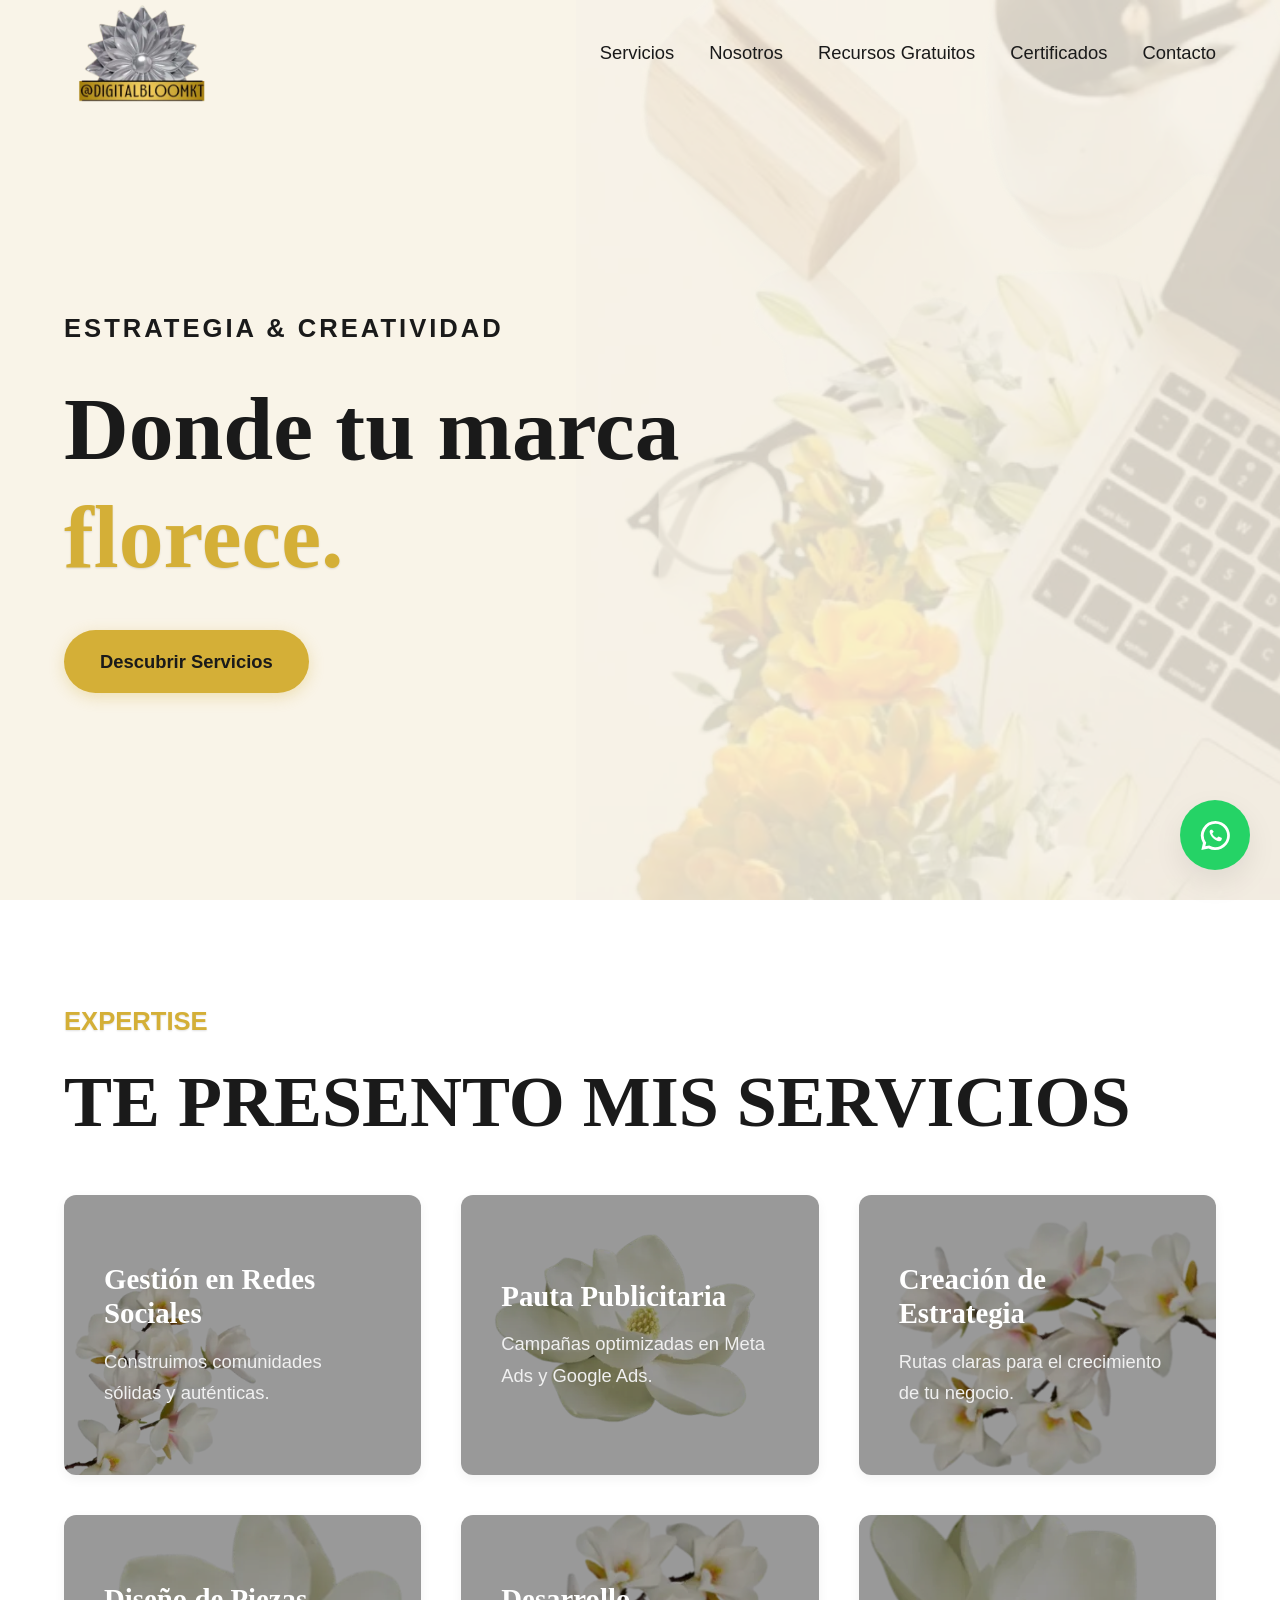
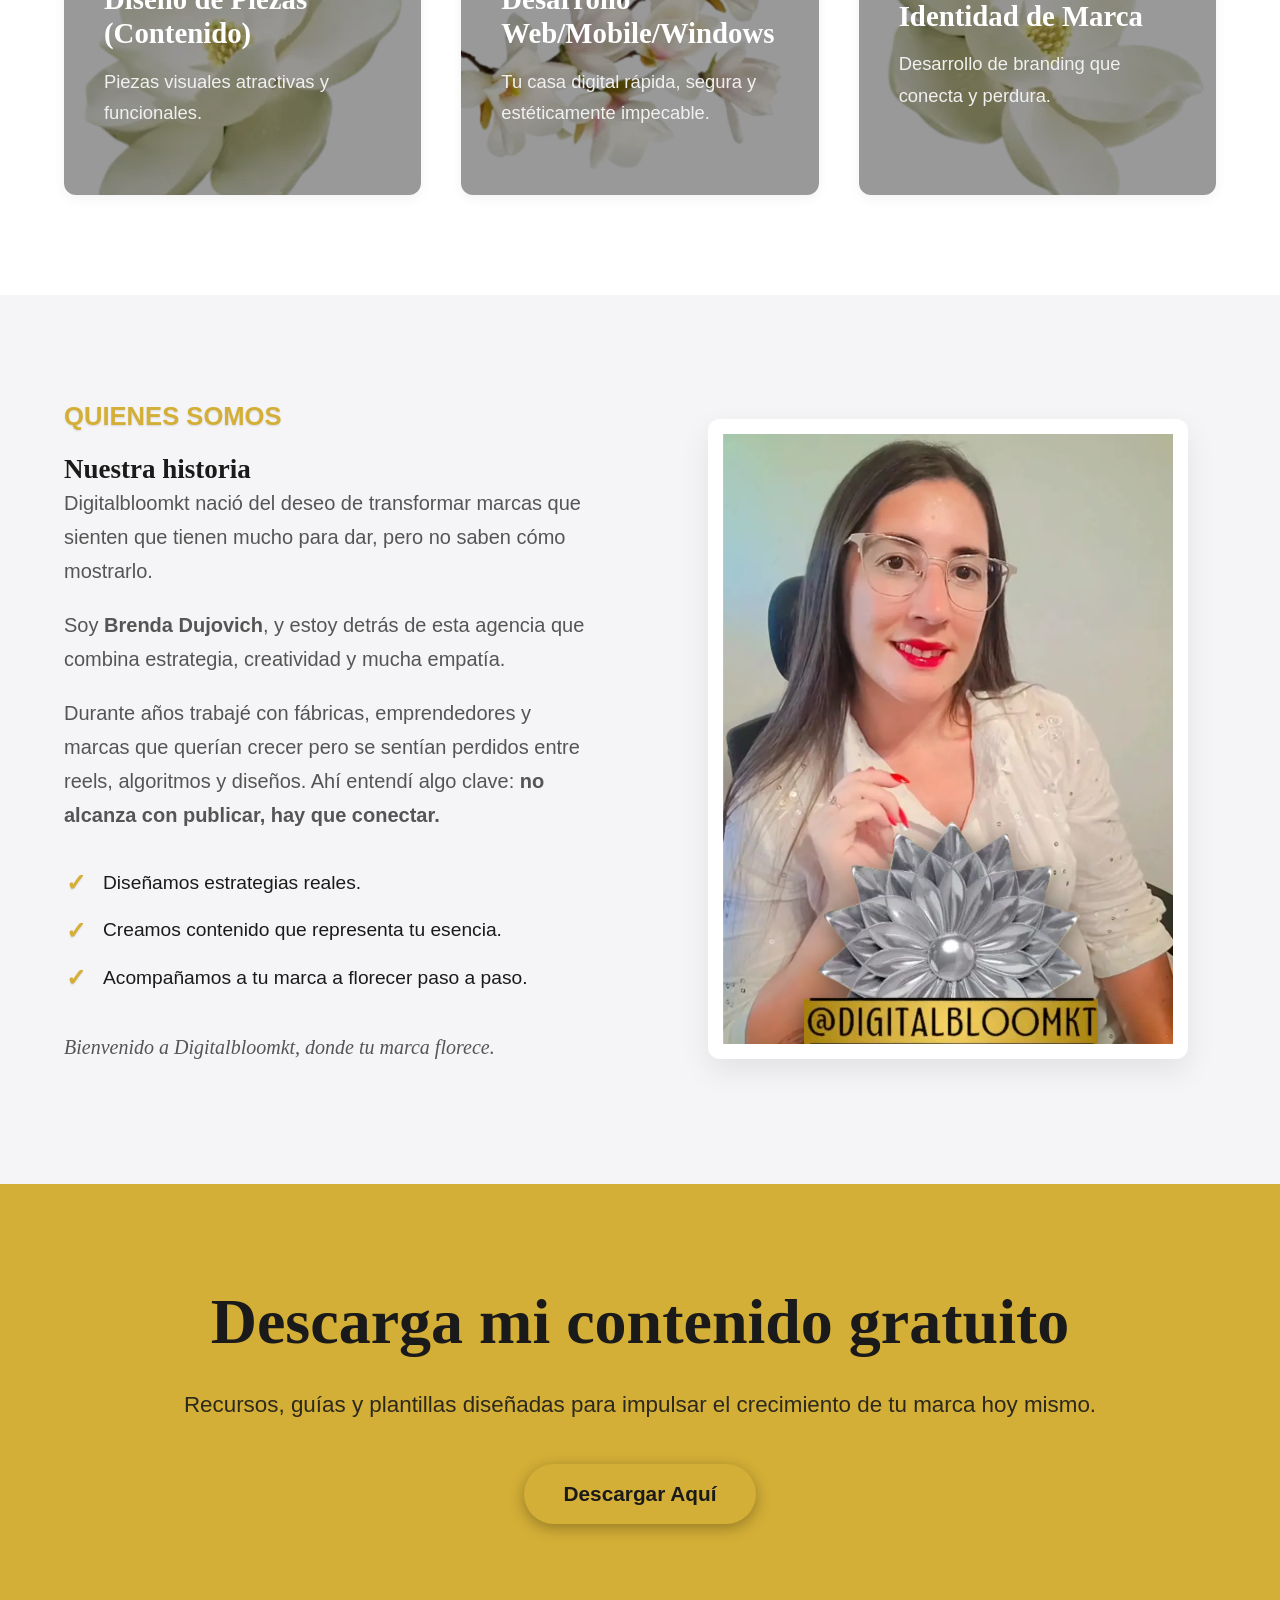
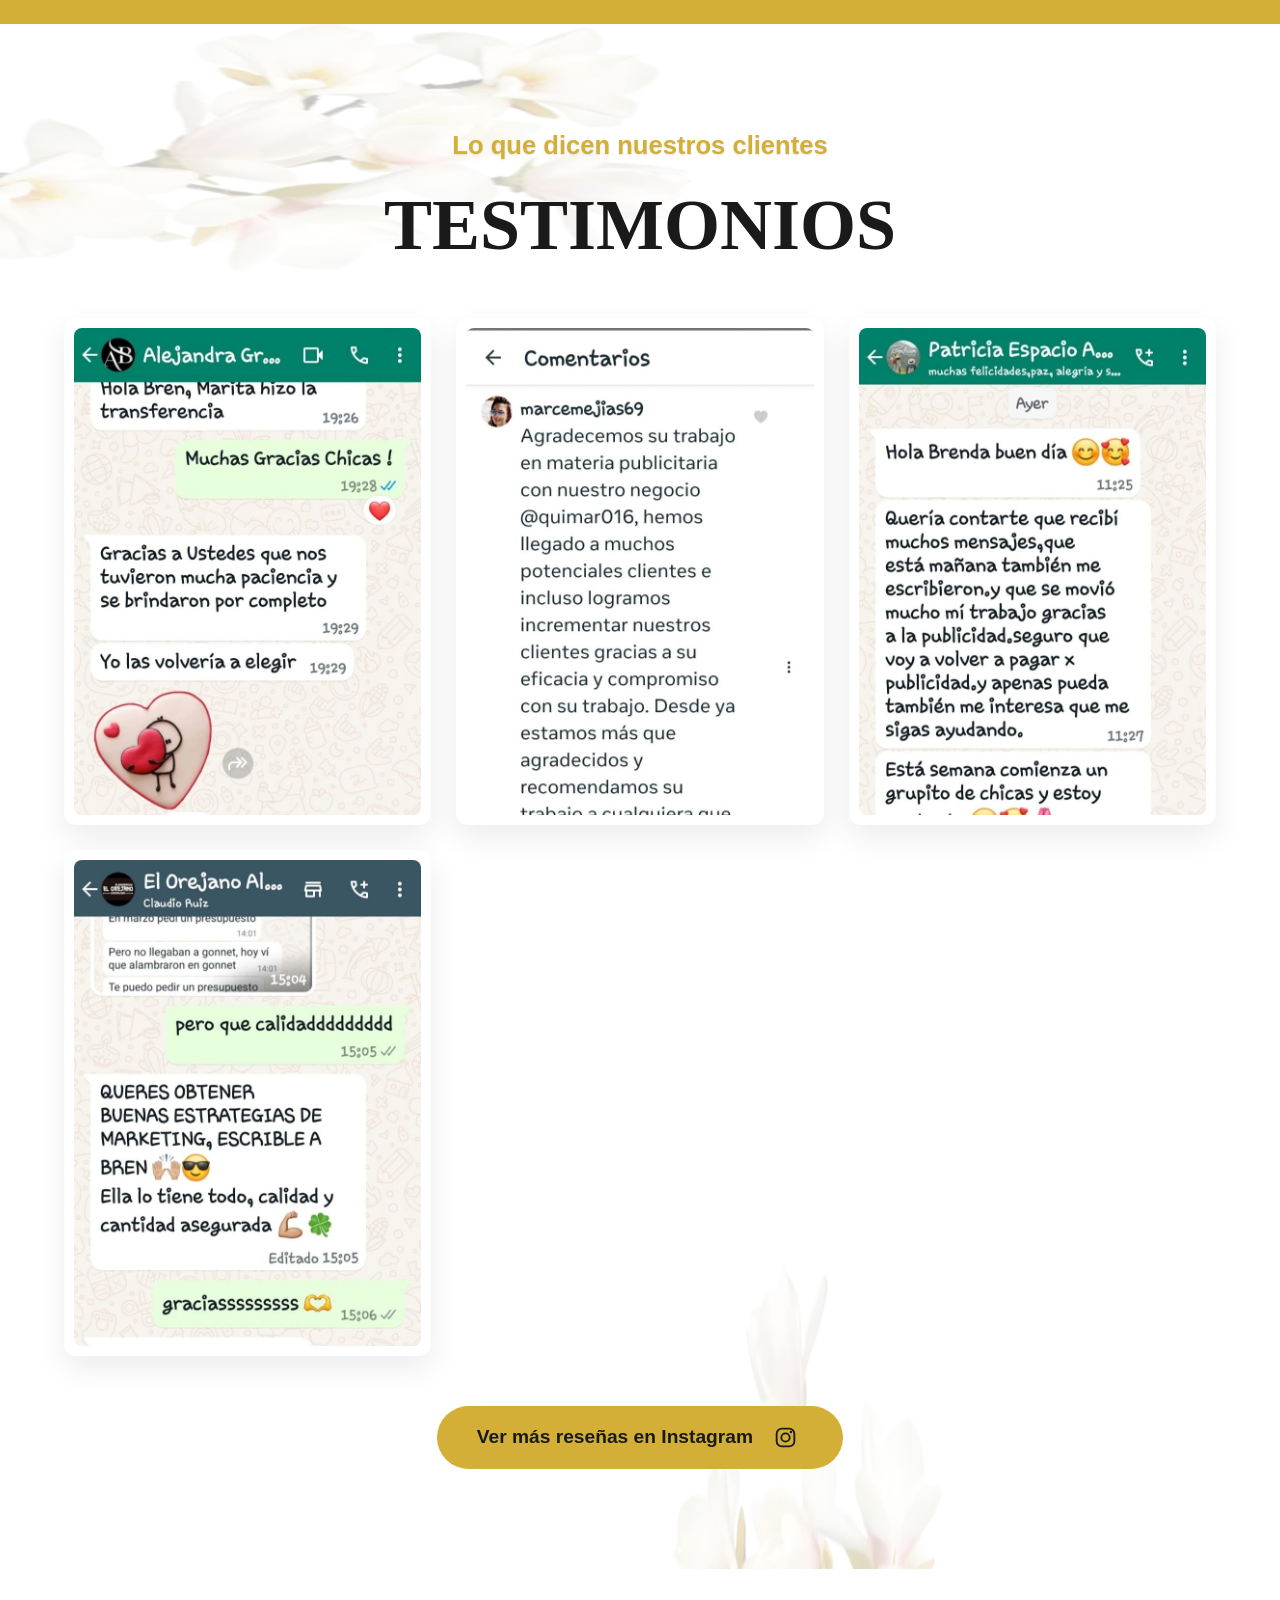
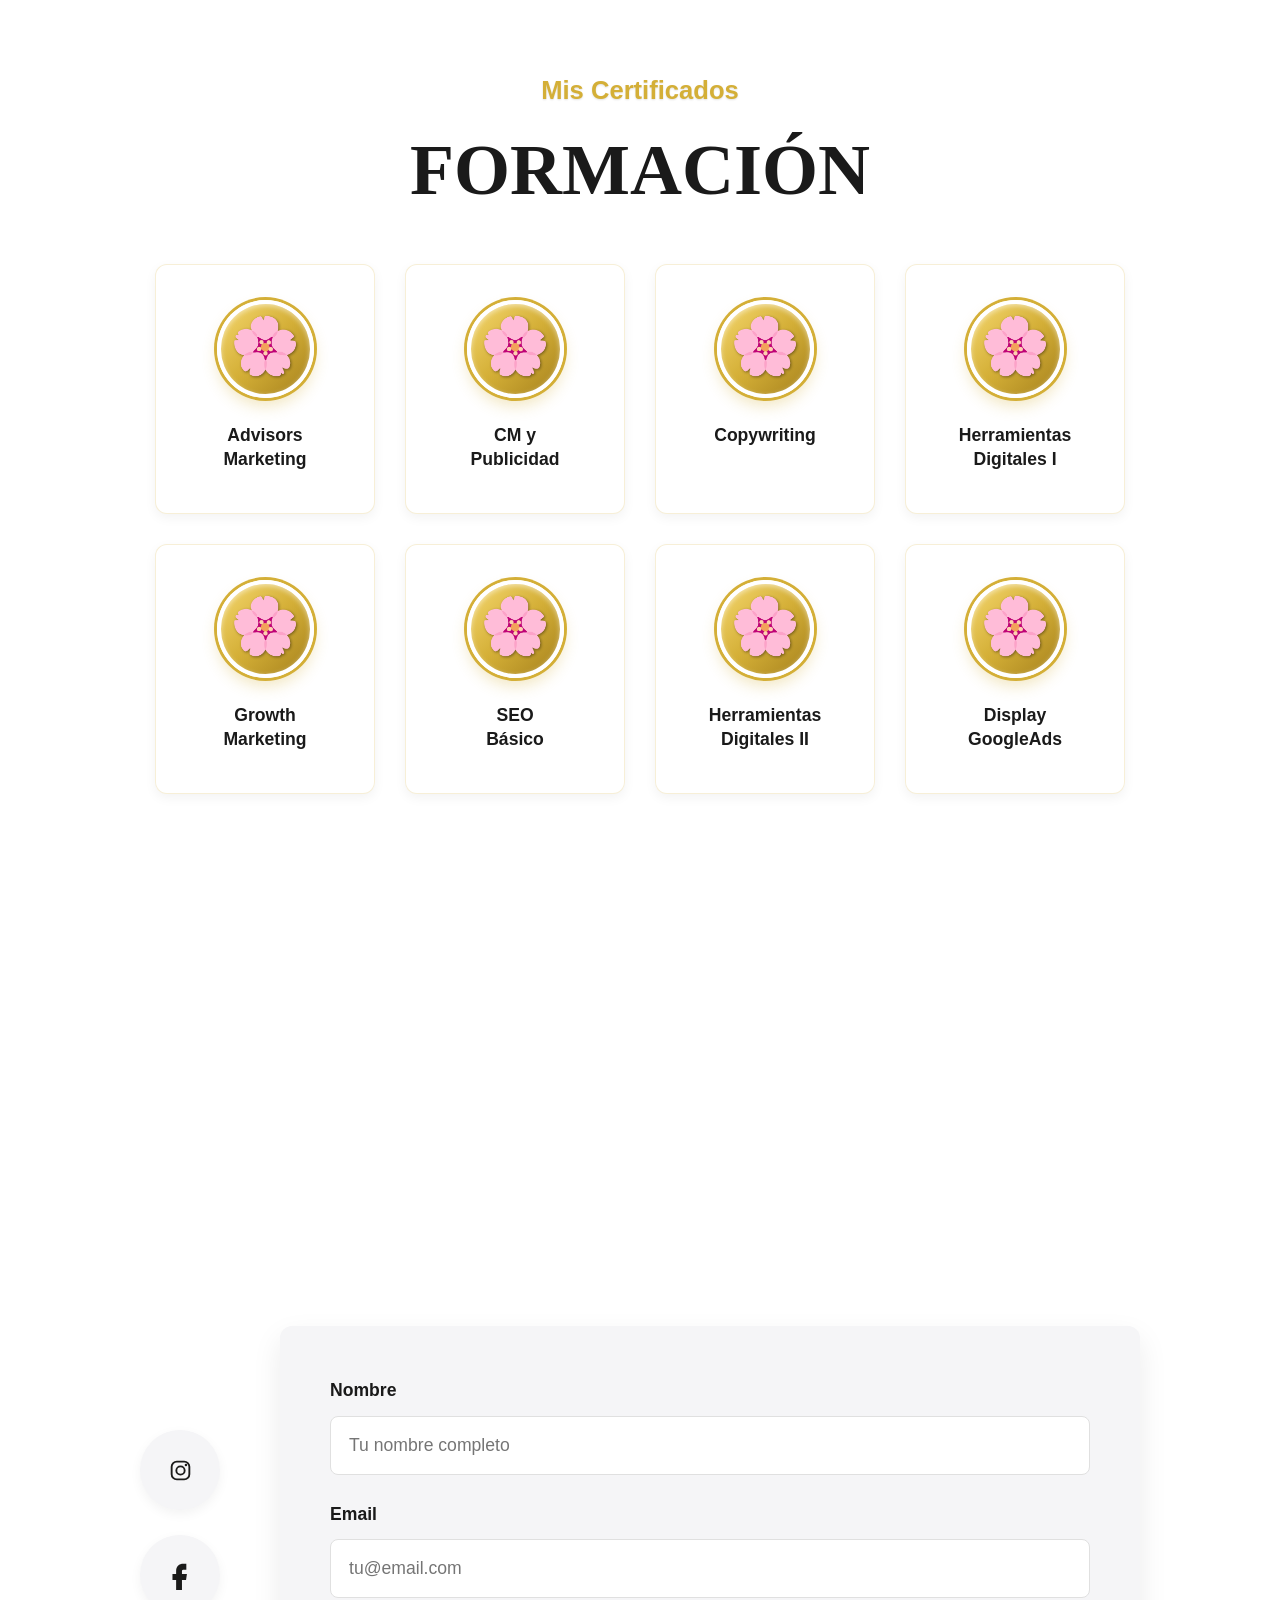
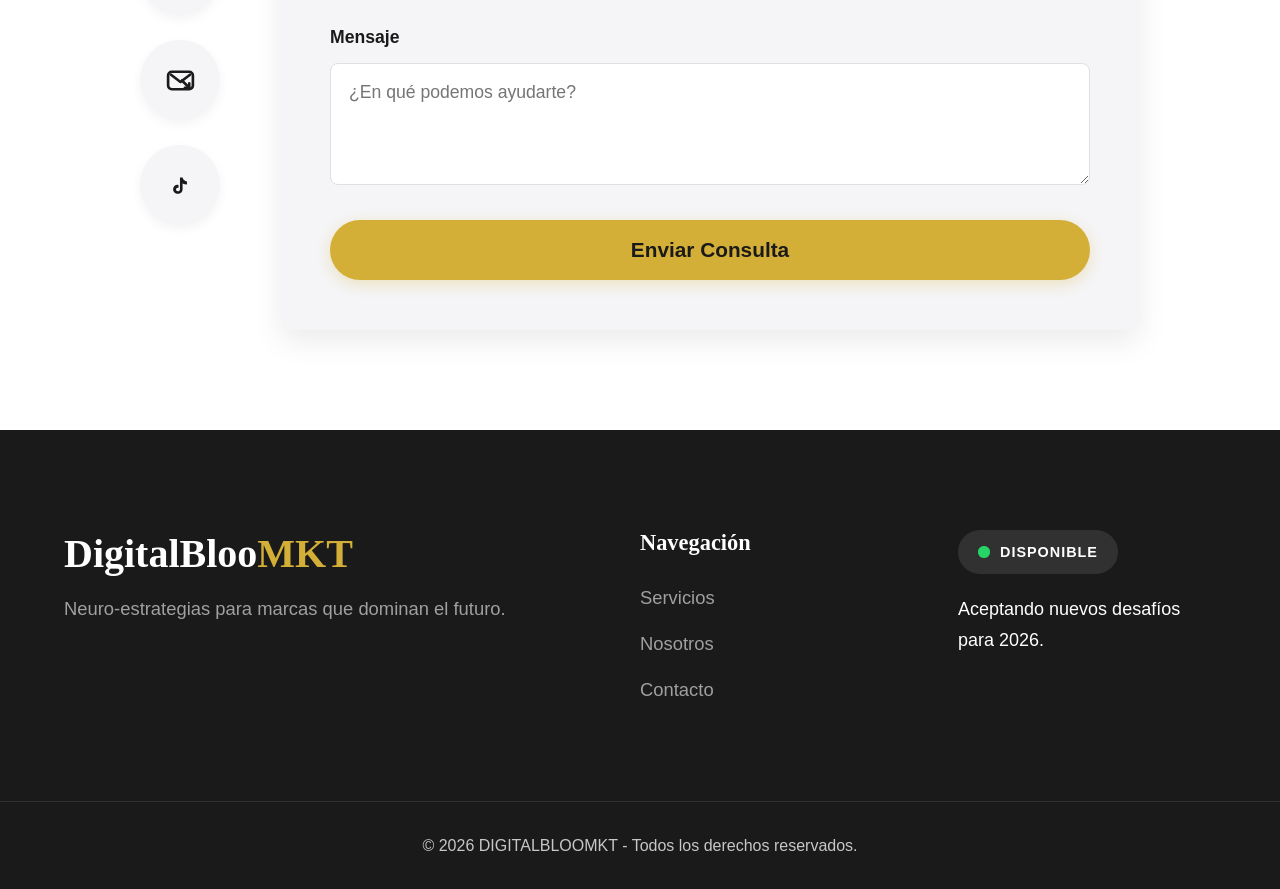
==== index.html @ 8c86a5d7 "Clean unused image assets and finalize performance fixes" ====
<!DOCTYPE html>
<html lang="es-AR">
<head>
    <meta charset="UTF-8">
    <meta name="viewport" content="width=device-width, initial-scale=1.0">
    <meta name="description" content="Agencia de marketing digital en Argentina. Estrategia, redes sociales, pauta publicitaria, branding y desarrollo web para hacer florecer tu marca.">
    <meta name="keywords" content="marketing digital, agencia de marketing, redes sociales, pauta publicitaria, branding, desarrollo web, DigitalBloomKT">
    <meta name="robots" content="index, follow, max-image-preview:large">
    <meta name="author" content="DigitalBloomKT">
    <meta name="theme-color" content="#D4AF37">
    <link rel="canonical" href="https://www.digitalbloomkt.com/">

    <meta property="og:type" content="website">
    <meta property="og:locale" content="es_AR">
    <meta property="og:title" content="DigitalBloomKT | Agencia de Marketing Digital">
    <meta property="og:description" content="Estrategia, creatividad y marketing digital para que tu marca florezca con redes sociales, pauta, branding y desarrollo web.">
    <meta property="og:url" content="https://www.digitalbloomkt.com/">
    <meta property="og:image" content="https://www.digitalbloomkt.com/assets/images/logo1.webp">
    <meta name="twitter:card" content="summary_large_image">
    <meta name="twitter:title" content="DigitalBloomKT | Agencia de Marketing Digital">
    <meta name="twitter:description" content="Estrategia, creatividad y marketing digital para que tu marca florezca.">
    <meta name="twitter:image" content="https://www.digitalbloomkt.com/assets/images/logo1.webp">

    <style>
    :root{--primary:#D4AF37;--primary-light:#F9F4E8;--dark:#1A1A1A;--white:#FFFFFF;--font-heading:Georgia,'Times New Roman',serif;--font-body:Arial,Helvetica,sans-serif;--shadow-sm:0 4px 12px rgba(0,0,0,.05);--shadow-md:0 12px 30px rgba(0,0,0,.08);--radius:12px;--transition:all .3s cubic-bezier(.25,.8,.25,1)}
    *{margin:0;padding:0;box-sizing:border-box}html{scroll-behavior:smooth}body{font-family:var(--font-body);color:var(--dark);background:var(--white);font-size:1.125rem;line-height:1.7;overflow-x:hidden}h1,h2,h3,h4{font-family:var(--font-heading);font-weight:700;line-height:1.2;color:var(--dark)}a{text-decoration:none;color:inherit}.fas,.fab{display:inline-flex;align-items:center;justify-content:center;min-width:1em;font-family:var(--font-body);font-style:normal;font-weight:700;line-height:1;letter-spacing:0}.fa-bars::before{content:"☰"}.fa-whatsapp::before{content:"";display:inline-block;width:1em;height:1em;background-color:currentColor;-webkit-mask:url("data:image/svg+xml,%3Csvg xmlns='http://www.w3.org/2000/svg' viewBox='0 0 24 24'%3E%3Cpath d='M17.472 14.382c-.297-.149-1.758-.867-2.03-.967-.273-.099-.471-.148-.67.15-.197.297-.767.966-.94 1.164-.173.199-.347.223-.644.075-.297-.15-1.255-.463-2.39-1.475-.883-.788-1.48-1.761-1.653-2.059-.173-.297-.018-.458.13-.606.134-.133.298-.347.446-.52.149-.174.198-.298.298-.497.099-.198.05-.371-.025-.52-.075-.149-.669-1.612-.916-2.207-.242-.579-.487-.5-.669-.51-.173-.008-.371-.01-.57-.01-.198 0-.52.074-.792.372-.272.297-1.04 1.016-1.04 2.479 0 1.462 1.065 2.875 1.213 3.074.149.198 2.096 3.2 5.077 4.487.709.306 1.262.489 1.694.625.712.227 1.36.195 1.872.118.571-.085 1.758-.719 2.006-1.413.248-.694.248-1.289.173-1.413-.074-.124-.272-.198-.57-.347M12.05 21.785h-.004a9.87 9.87 0 0 1-5.031-1.378l-.361-.214-3.741.982.998-3.648-.235-.374a9.86 9.86 0 0 1-1.51-5.26c.001-5.45 4.436-9.884 9.888-9.884 2.64 0 5.122 1.03 6.988 2.898a9.825 9.825 0 0 1 2.893 6.994c-.003 5.45-4.437 9.884-9.885 9.884M20.463 3.488A11.815 11.815 0 0 0 12.05 0C5.495 0 .16 5.335.157 11.892c0 2.096.547 4.142 1.588 5.945L.057 24l6.305-1.654a11.882 11.882 0 0 0 5.683 1.448h.005c6.554 0 11.89-5.335 11.893-11.893a11.821 11.821 0 0 0-3.48-8.413'/%3E%3C/svg%3E") center/contain no-repeat;mask:url("data:image/svg+xml,%3Csvg xmlns='http://www.w3.org/2000/svg' viewBox='0 0 24 24'%3E%3Cpath d='M17.472 14.382c-.297-.149-1.758-.867-2.03-.967-.273-.099-.471-.148-.67.15-.197.297-.767.966-.94 1.164-.173.199-.347.223-.644.075-.297-.15-1.255-.463-2.39-1.475-.883-.788-1.48-1.761-1.653-2.059-.173-.297-.018-.458.13-.606.134-.133.298-.347.446-.52.149-.174.198-.298.298-.497.099-.198.05-.371-.025-.52-.075-.149-.669-1.612-.916-2.207-.242-.579-.487-.5-.669-.51-.173-.008-.371-.01-.57-.01-.198 0-.52.074-.792.372-.272.297-1.04 1.016-1.04 2.479 0 1.462 1.065 2.875 1.213 3.074.149.198 2.096 3.2 5.077 4.487.709.306 1.262.489 1.694.625.712.227 1.36.195 1.872.118.571-.085 1.758-.719 2.006-1.413.248-.694.248-1.289.173-1.413-.074-.124-.272-.198-.57-.347M12.05 21.785h-.004a9.87 9.87 0 0 1-5.031-1.378l-.361-.214-3.741.982.998-3.648-.235-.374a9.86 9.86 0 0 1-1.51-5.26c.001-5.45 4.436-9.884 9.888-9.884 2.64 0 5.122 1.03 6.988 2.898a9.825 9.825 0 0 1 2.893 6.994c-.003 5.45-4.437 9.884-9.885 9.884M20.463 3.488A11.815 11.815 0 0 0 12.05 0C5.495 0 .16 5.335.157 11.892c0 2.096.547 4.142 1.588 5.945L.057 24l6.305-1.654a11.882 11.882 0 0 0 5.683 1.448h.005c6.554 0 11.89-5.335 11.893-11.893a11.821 11.821 0 0 0-3.48-8.413'/%3E%3C/svg%3E") center/contain no-repeat}.fa-instagram::before{content:"IG";font-size:.72em}.fa-facebook-f::before{content:"f"}.fa-envelope::before{content:"@"}.fa-tiktok::before{content:"TT";font-size:.72em}.container{width:90%;max-width:1300px;margin:0 auto}.header{position:fixed;top:0;left:0;width:100%;z-index:1000;padding:5px 0;transition:var(--transition);background:transparent}.header.scrolled{background:rgba(255,255,255,.95);backdrop-filter:blur(10px);box-shadow:var(--shadow-sm)}.header-container{display:flex;justify-content:space-between;align-items:center;width:90%;max-width:1300px;margin:0 auto;height:100px}.logo{display:flex;align-items:center;height:100%}.logo img{height:17vh;max-height:none;width:auto;object-fit:contain;margin-bottom:10px}.menu{display:flex;gap:35px;align-items:center}.menu-item{font-size:1.15rem;font-weight:500;position:relative;padding-bottom:5px}.mobile-menu-btn{display:none;font-size:1.8rem;cursor:pointer;background:none;border:0;color:inherit}.hero{min-height:100vh;display:flex;align-items:center;background:var(--primary-light);position:relative;overflow:hidden;padding-top:100px}.hero-content{width:90%;max-width:1300px;margin:0 auto;position:relative;z-index:2}.hero-tagline{font-size:1.6rem;font-weight:600;letter-spacing:3px;text-transform:uppercase;color:var(--dark);margin-bottom:25px}.hero-title{font-size:clamp(3.5rem,7vw,6.5rem);margin-bottom:40px;max-width:900px}.hero-title span{color:var(--primary-text);font-style:italic;text-decoration:underline;text-decoration-color:var(--primary);text-decoration-thickness:.12em;text-underline-offset:.08em}.hero-image-wrapper{position:absolute;top:0;right:-5%;width:60%;height:100%;opacity:.15;z-index:1}.hero-image{width:100%;height:100%;object-fit:cover}.btn-primary{display:inline-block;background:var(--primary);color:var(--dark);font-family:var(--font-body);font-size:1.15rem;font-weight:600;padding:16px 36px;border-radius:50px;border:0;cursor:pointer;transition:var(--transition);text-align:center;box-shadow:0 4px 15px rgba(212,175,55,.35)}.whatsapp-float{position:fixed;bottom:30px;right:30px;width:70px;height:70px;background:#25D366;color:#fff;border-radius:50%;display:flex;justify-content:center;align-items:center;font-size:35px;box-shadow:var(--shadow-md);z-index:1000;transition:var(--transition)}.social-sidebar{display:flex;flex-direction:column;gap:25px}.social-btn{width:80px;height:80px;display:flex;align-items:center;justify-content:center;background:#F5F5F7;color:var(--dark);border-radius:50%;font-size:2.2rem;box-shadow:var(--shadow-sm)}.modal-overlay{display:none}.modal-overlay.active{display:flex}@media (max-width:992px){.hero-image-wrapper{display:none}.hero-title{font-size:4rem}.social-sidebar{flex-direction:row;justify-content:center;flex-wrap:wrap}}@media (max-width:768px){.menu{display:none;position:absolute;top:100%;left:0;width:100%;background:var(--white);flex-direction:column;padding:20px;box-shadow:var(--shadow-sm)}.menu.active{display:flex}.mobile-menu-btn{display:block}.hero{text-align:center;padding-top:120px}.hero-title{font-size:3rem}.header-container{height:86px}.logo img{height:94px}.social-btn{width:60px;height:60px;font-size:1.55rem}}@media (max-width:420px){body{font-size:1rem}.hero-title{font-size:2.5rem}.hero-tagline{font-size:1.05rem;letter-spacing:1px}.btn-primary{width:100%;padding-left:18px;padding-right:18px}.whatsapp-float{width:58px;height:58px;font-size:28px;right:20px;bottom:20px}}
    </style>
    <link rel="preload" href="./assets/css/styles.min.css?v=20260622-4" as="style" onload="this.onload=null;this.rel='stylesheet'">
    <noscript><link rel="stylesheet" href="./assets/css/styles.min.css?v=20260622-4"></noscript>
    <style>
    .subtitle{color:var(--primary);text-shadow:0 1px 2px rgba(0,0,0,.12)}
    .hero-title span{color:var(--primary);font-style:normal;text-decoration:none;text-shadow:0 1px 2px rgba(0,0,0,.12)}
    .fa-instagram::before,.fa-facebook-f::before,.fa-envelope::before,.fa-tiktok::before{content:"";display:inline-block;width:1em;height:1em;background-position:center;background-repeat:no-repeat;background-size:contain}
    .fa-instagram::before{background-image:url("data:image/svg+xml,%3Csvg xmlns='http://www.w3.org/2000/svg' viewBox='0 0 24 24' fill='none' stroke='%231A1A1A' stroke-width='1.8' stroke-linecap='round' stroke-linejoin='round'%3E%3Crect x='3.5' y='3.5' width='17' height='17' rx='5'/%3E%3Ccircle cx='12' cy='12' r='4'/%3E%3Ccircle cx='17.2' cy='6.8' r='1.2' fill='%231A1A1A' stroke='none'/%3E%3C/svg%3E")}
    .fa-facebook-f::before{background-image:url("data:image/svg+xml,%3Csvg xmlns='http://www.w3.org/2000/svg' viewBox='0 0 24 24'%3E%3Cpath fill='%231A1A1A' d='M14.6 8.1H16V4h-1.9C10.8 4 9 5.8 9 9v2H6.5v4H9v7h4v-7h2.8l.6-4H13V9c0-.6.4-.9 1.6-.9z'/%3E%3C/svg%3E")}
    .fa-envelope::before{background-image:url("data:image/svg+xml,%3Csvg xmlns='http://www.w3.org/2000/svg' viewBox='0 0 24 24' fill='none' stroke='%231A1A1A' stroke-width='1.8' stroke-linecap='round' stroke-linejoin='round'%3E%3Crect x='3.5' y='6' width='17' height='12' rx='2.5'/%3E%3Cpath d='M5.5 8l6.5 5 6.5-5'/%3E%3Cpath d='M13 12l5 5'/%3E%3Cpath d='M15 17h3v-3'/%3E%3C/svg%3E")}
    .fa-tiktok::before{background-image:url("data:image/svg+xml,%3Csvg xmlns='http://www.w3.org/2000/svg' viewBox='0 0 24 24'%3E%3Cpath fill='%231A1A1A' d='M14 4.2c.5 2.2 2 3.8 4.2 4.2v2.7c-1.5 0-2.9-.4-4.2-1.1v5.6c0 2.9-2.3 4.4-4.6 4.4-2.5 0-4.5-1.9-4.5-4.3 0-2.7 2.4-4.8 5.2-4.2v2.8c-1.2-.4-2.4.4-2.4 1.5 0 .9.8 1.7 1.8 1.7 1.1 0 2-.8 2-2V4.2H14z'/%3E%3Cpath fill='%231A1A1A' d='M18.2 8.4c-1.3-.4-2.4-1.1-3.2-2.2v2.2c1 .8 2 1.3 3.2 1.5V8.4z' opacity='.9'/%3E%3C/svg%3E")}
    </style>
    <link rel="preload" as="image" href="./assets/images/logo1-360.webp" type="image/webp" imagesrcset="./assets/images/logo1-360.webp 360w, ./assets/images/logo1-480.webp 480w, ./assets/images/logo1-720.webp 720w, ./assets/images/logo1.webp 1920w" imagesizes="(max-width: 768px) 94px, 170px">
    <link rel="icon" href="/favicon.ico" sizes="any">
    <link rel="icon" type="image/png" href="/favicon-32x32.png" sizes="32x32">
    <link rel="apple-touch-icon" href="/apple-touch-icon.png">
    <link rel="manifest" href="/site.webmanifest">
    <script type="application/ld+json">
    {
      "@context": "https://schema.org",
      "@type": "ProfessionalService",
      "name": "DigitalBloomKT",
      "url": "https://www.digitalbloomkt.com/",
      "logo": "https://www.digitalbloomkt.com/assets/images/logo1.webp",
      "image": "https://www.digitalbloomkt.com/assets/images/logo1.webp",
      "description": "Agencia de marketing digital especializada en estrategia, redes sociales, pauta publicitaria, branding y desarrollo web.",
      "email": "brendadujovich@gmail.com",
      "telephone": "+5492213576210",
      "areaServed": "Argentina",
      "sameAs": [
        "https://www.instagram.com/digitalbloomkt/",
        "https://www.facebook.com/share/16BipM7eHb/",
        "https://www.tiktok.com/@digitalbloomkt"
      ],
      "hasOfferCatalog": {
        "@type": "OfferCatalog",
        "name": "Servicios de marketing digital",
        "itemListElement": [
          { "@type": "Offer", "itemOffered": { "@type": "Service", "name": "Gestión en Redes Sociales" } },
          { "@type": "Offer", "itemOffered": { "@type": "Service", "name": "Pauta Publicitaria" } },
          { "@type": "Offer", "itemOffered": { "@type": "Service", "name": "Creación de Estrategia" } },
          { "@type": "Offer", "itemOffered": { "@type": "Service", "name": "Diseño de Piezas de Contenido" } },
          { "@type": "Offer", "itemOffered": { "@type": "Service", "name": "Desarrollo Web, Mobile y Windows" } },
          { "@type": "Offer", "itemOffered": { "@type": "Service", "name": "Identidad de Marca" } }
        ]
      }
    }
    </script>

    <title>DigitalBloomKT | Agencia de Marketing Digital</title>
</head>
<body>
    <div id="app">
        <header class="header anim-montaje">
            <div class="header-container">
                <div class="logo">
                    <img src="./assets/images/logo1-360.webp" srcset="./assets/images/logo1-360.webp 360w, ./assets/images/logo1-480.webp 480w, ./assets/images/logo1-720.webp 720w, ./assets/images/logo1.webp 1920w" sizes="(max-width: 768px) 94px, 170px" alt="Logo de DigitalBloomKT" width="700" height="700" fetchpriority="high">
                </div>
                <nav class="menu" aria-label="Navegación principal">
                    <a href="#servicios" class="menu-item">Servicios</a>
                    <a href="#quienes-somos" class="menu-item">Nosotros</a>
                    <a href="#contenido-gratuito" class="menu-item">Recursos Gratuitos</a>
                    <a href="#certificados" class="menu-item">Certificados</a>
                    <a href="#contacto" class="menu-item">Contacto</a>
                </nav>
                <button class="mobile-menu-btn" type="button" aria-label="Abrir menú" aria-expanded="false">
                    <i class="fas fa-bars" aria-hidden="true"></i>
                </button>
            </div>
        </header>

        <main id="main-content" role="main">
            <section id="hero" class="hero anim-montaje">
                <div class="hero-content">
                    <p class="hero-tagline">Estrategia & Creatividad</p>
                    <h1 class="hero-title">Donde tu marca <span>florece.</span></h1>
                    <a href="#servicios" class="btn-primary">Descubrir Servicios</a>
                </div>
                <div class="hero-image-wrapper" aria-hidden="true">
                    <img class="hero-image" src="./assets/images/fondo1.webp" alt="Flor dorada decorativa de DigitalBloomKT" width="499" height="500" loading="lazy" decoding="async" fetchpriority="low">
                </div>
            </section>

            <section id="servicios" class="servicios section-padding">
                <div class="container">
                    <div class="section-header">
                        <span class="subtitle">EXPERTISE</span>
                        <h2>Te presento mis servicios</h2>
                    </div>
                    <div class="servicios-grid">
                        <article class="servicio-card bg-serv-1" data-id="redes-sociales"><h3>Gestión en Redes Sociales</h3><p>Construimos comunidades sólidas y auténticas.</p></article>
                        <article class="servicio-card bg-serv-2" data-id="pauta"><h3>Pauta Publicitaria</h3><p>Campañas optimizadas en Meta Ads y Google Ads.</p></article>
                        <article class="servicio-card bg-serv-3" data-id="estrategia"><h3>Creación de Estrategia</h3><p>Rutas claras para el crecimiento de tu negocio.</p></article>
                        <article class="servicio-card bg-serv-4" data-id="diseno"><h3>Diseño de Piezas (Contenido)</h3><p>Piezas visuales atractivas y funcionales.</p></article>
                        <article class="servicio-card bg-serv-5" data-id="web"><h3>Desarrollo Web/Mobile/Windows</h3><p>Tu casa digital rápida, segura y estéticamente impecable.</p></article>
                        <article class="servicio-card bg-serv-6" data-id="identidad"><h3>Identidad de Marca</h3><p>Desarrollo de branding que conecta y perdura.</p></article>
                    </div>
                </div>
            </section>

            <section id="quienes-somos" class="quienes-somos section-padding">
                <div class="container layout-split">
                    <div class="content-text">
                        <span class="subtitle">QUIENES SOMOS</span>
                        <h2>Nuestra historia</h2>
                        <p>Digitalbloomkt nació del deseo de transformar marcas que sienten que tienen mucho para dar, pero no saben cómo mostrarlo.</p>
                        <p>Soy <strong>Brenda Dujovich</strong>, y estoy detrás de esta agencia que combina estrategia, creatividad y mucha empatía.</p>
                        <p>Durante años trabajé con fábricas, emprendedores y marcas que querían crecer pero se sentían perdidos entre reels, algoritmos y diseños. Ahí entendí algo clave: <strong>no alcanza con publicar, hay que conectar.</strong></p>
                        <ul class="check-list">
                            <li><i class="fas fa-check" aria-hidden="true"></i> Diseñamos estrategias reales.</li>
                            <li><i class="fas fa-check" aria-hidden="true"></i> Creamos contenido que representa tu esencia.</li>
                            <li><i class="fas fa-check" aria-hidden="true"></i> Acompañamos a tu marca a florecer paso a paso.</li>
                        </ul>
                        <p class="highlight-text">Bienvenido a Digitalbloomkt, donde tu marca florece.</p>
                    </div>
                    <div class="content-image">
                        <div class="image-placeholder">
                            <img src="[data-uri]" data-src="./assets/images/perfil.webp" alt="Brenda Dujovich, fundadora de DigitalBloomKT" class="foto-perfil lazy-img" width="700" height="1244" loading="lazy" decoding="async">
                            <img src="[data-uri]" data-src="./assets/images/logo1-480.webp" data-srcset="./assets/images/logo1-360.webp 360w, ./assets/images/logo1-480.webp 480w, ./assets/images/logo1-720.webp 720w, ./assets/images/logo1.webp 1920w" data-sizes="(max-width: 768px) 80vw, 360px" alt="DigitalBloomKT" class="logo-superpuesto lazy-img" width="700" height="700" loading="lazy" decoding="async">
                        </div>
                    </div>
                </div>
            </section>

            <section id="contenido-gratuito" class="contenido-gratuito section-padding">
                <div class="container container-cta">
                    <div class="cta-card">
                        <h2>Descarga mi contenido gratuito</h2>
                        <p>Recursos, guías y plantillas diseñadas para impulsar el crecimiento de tu marca hoy mismo.</p>
                        <button id="descarga-aqui-btn" class="btn-shine-black" type="button">Descargar Aquí</button>
                    </div>
                </div>
            </section>

            <section id="resenas" class="reseñas-section section-padding">
                <img src="[data-uri]" data-src="./assets/images/flor-testimonio1.webp" class="flor-bg flor-tl lazy-img" alt="Flor decorativa en sección de testimonios" width="362" height="272" loading="lazy" decoding="async">
                <img src="[data-uri]" data-src="./assets/images/flor-testimonio2.webp" class="flor-bg flor-br lazy-img" alt="Flor decorativa de DigitalBloomKT en testimonios" width="500" height="500" loading="lazy" decoding="async">
                <div class="container content-relative">
                    <div class="section-header center">
                        <span class="subtitle">Lo que dicen nuestros clientes</span>
                        <h2>Testimonios</h2>
                    </div>
                    <div class="reseñas-grid">
                        <div class="review-card"><img src="[data-uri]" data-src="./assets/images/res-img.webp" class="lazy-img" alt="Reseña de cliente de DigitalBloomKT" width="500" height="1015" loading="lazy" decoding="async"></div>
                        <div class="review-card"><img src="[data-uri]" data-src="./assets/images/res-img2.webp" class="lazy-img" alt="Reseña de cliente sobre marketing digital" width="500" height="989" loading="lazy" decoding="async"></div>
                        <div class="review-card"><img src="[data-uri]" data-src="./assets/images/res-img3.webp" class="lazy-img" alt="Testimonio de cliente sobre servicios de DigitalBloomKT" width="500" height="1012" loading="lazy" decoding="async"></div>
                        <div class="review-card"><img src="[data-uri]" data-src="./assets/images/res-img4.webp" class="lazy-img" alt="Opinión de cliente de DigitalBloomKT" width="500" height="1012" loading="lazy" decoding="async"></div>
                    </div>
                    <div class="ver-mas-container">
                        <a href="https://www.instagram.com/stories/highlights/17844320421113426/" class="btn-instagram-shine" target="_blank" rel="noopener noreferrer">
                            Ver más reseñas en Instagram <i class="fab fa-instagram" aria-hidden="true"></i>
                        </a>
                    </div>
                </div>
            </section>

            <section id="certificados" class="certificados section-padding">
                <div class="container">
                    <div class="section-header center">
                        <span class="subtitle">Mis Certificados</span>
                        <h2>Formación</h2>
                    </div>
                    <div class="certificados-wrap">
                        <button class="certificado-circulo" type="button" data-large-image="assets/certificados/adsvisors.webp" data-caption="Certificado de Asesoría de Marketing Digital (Advisors)"><p>Advisors<br>Marketing</p></button>
                        <button class="certificado-circulo" type="button" data-large-image="assets/certificados/cmypublicidad.webp" data-caption="Certificado de Community Manager y Publicidad Digital"><p>CM y<br>Publicidad</p></button>
                        <button class="certificado-circulo" type="button" data-large-image="assets/certificados/copywriting.webp" data-caption="Certificado de Copywriting Persuasivo"><p>Copywriting</p></button>
                        <button class="certificado-circulo" type="button" data-large-image="assets/certificados/HerramientasDigitales.webp" data-caption="Certificado de Herramientas Digitales I"><p>Herramientas<br>Digitales I</p></button>
                        <button class="certificado-circulo" type="button" data-large-image="assets/certificados/GrowthMarketing.webp" data-caption="Certificado de Growth Marketing y Estrategias de Crecimiento"><p>Growth<br>Marketing</p></button>
                        <button class="certificado-circulo" type="button" data-large-image="assets/certificados/seo.webp" data-caption="Certificado de SEO Básico para Posicionamiento Web"><p>SEO<br>Básico</p></button>
                        <button class="certificado-circulo" type="button" data-large-image="assets/certificados/HerramientasDigitales2.webp" data-caption="Certificado de Herramientas Digitales II"><p>Herramientas<br>Digitales II</p></button>
                        <button class="certificado-circulo" type="button" data-large-image="assets/certificados/publicidaddisplaygoogleads.webp" data-caption="Certificado de Publicidad Display con Google Ads"><p>Display<br>GoogleAds</p></button>
                    </div>
                </div>
            </section>

            <section id="contacto" class="contacto section-padding">
                <div class="container">
                    <div class="section-header center">
                        <span class="subtitle">HABLEMOS</span>
                        <h2>Contactanos</h2>
                        <p class="cta-text-giant">¿Lista para hacer florecer tu marca? Escribinos y comencemos a trabajar en tu estrategia.</p>
                    </div>
                    <div class="contact-layout-centered">
                        <div class="social-sidebar" aria-label="Redes sociales">
                            <a href="https://www.instagram.com/digitalbloomkt/" target="_blank" rel="noopener noreferrer" class="social-btn" aria-label="Instagram de DigitalBloomKT"><i class="fab fa-instagram" aria-hidden="true"></i><span class="sr-only">Instagram de DigitalBloomKT</span></a>
                            <a href="https://www.facebook.com/share/16BipM7eHb/" target="_blank" rel="noopener noreferrer" class="social-btn" aria-label="Facebook de DigitalBloomKT"><i class="fab fa-facebook-f" aria-hidden="true"></i><span class="sr-only">Facebook de DigitalBloomKT</span></a>
                            <a href="mailto:brendadujovich@gmail.com" class="social-btn" aria-label="Email de DigitalBloomKT"><i class="fas fa-envelope" aria-hidden="true"></i><span class="sr-only">Enviar email a DigitalBloomKT</span></a>
                            <a href="https://www.tiktok.com/@digitalbloomkt?lang=es-419" target="_blank" rel="noopener noreferrer" class="social-btn" aria-label="TikTok de DigitalBloomKT"><i class="fab fa-tiktok" aria-hidden="true"></i><span class="sr-only">TikTok de DigitalBloomKT</span></a>
                        </div>
                        <div class="contact-form-wrapper">
                            <form id="contactForm" class="modern-form" method="post" action="./enviar_consulta.php" toolname="sendMarketingInquiry" tooldescription="Envía una consulta comercial a DigitalBloomKT sobre servicios de marketing digital, branding, redes sociales, pauta publicitaria o desarrollo web.">
                                <div class="form-group">
                                    <label for="nombre">Nombre</label>
                                    <input type="text" id="nombre" name="nombre" placeholder="Tu nombre completo" autocomplete="name" required toolparamdescription="Nombre completo de la persona que realiza la consulta.">
                                </div>
                                <div class="form-group">
                                    <label for="email">Email</label>
                                    <input type="email" id="email" name="email" placeholder="tu@email.com" autocomplete="email" required toolparamdescription="Email válido para responder la consulta comercial.">
                                </div>
                                <div class="form-group">
                                    <label for="consulta">Mensaje</label>
                                    <textarea id="consulta" name="consulta" rows="4" placeholder="¿En qué podemos ayudarte?" required toolparamdescription="Detalle de la necesidad, servicio de interés o pregunta para DigitalBloomKT."></textarea>
                                </div>
                                <input type="text" name="website" class="hp-field" tabindex="-1" autocomplete="off" aria-hidden="true" toolparamdescription="Campo antispam. Debe quedar vacío.">
                                <button type="submit" id="enviarConsultaBtn" class="btn-shine-gold w-100">Enviar Consulta</button>
                            </form>
                        </div>
                    </div>
                </div>
            </section>
        </main>

        <footer class="modern-footer">
            <div class="container footer-grid">
                <div class="footer-brand">
                    <h2>DigitalBloo<span>MKT</span></h2>
                    <p>Neuro-estrategias para marcas que dominan el futuro.</p>
                </div>
                <div class="footer-links">
                    <h3>Navegación</h3>
                    <a href="#servicios">Servicios</a>
                    <a href="#quienes-somos">Nosotros</a>
                    <a href="#contacto">Contacto</a>
                </div>
                <div class="footer-status">
                    <div class="status-badge">
                        <span class="dot"></span> DISPONIBLE
                    </div>
                    <p>Aceptando nuevos desafíos para 2026.</p>
                </div>
            </div>
            <div class="footer-bottom">
                <p>© 2026 DIGITALBLOOMKT - Todos los derechos reservados.</p>
            </div>
        </footer>

        <a href="https://wa.me/+5492213576210?text=Hola,%20me%20gustar%C3%ADa%20saber%20m%C3%A1s%20sobre%20sus%20servicios." target="_blank" rel="noopener noreferrer" class="whatsapp-float" aria-label="Contactar por WhatsApp">
            <i class="fab fa-whatsapp" aria-hidden="true"></i>
            <span class="sr-only">Contactar por WhatsApp</span>
        </a>

        <div id="contenido-gratuito-modal" class="modal-overlay" aria-hidden="true">
            <div class="modal-content" role="dialog" aria-modal="true" aria-labelledby="contenido-gratuito-title">
                <button class="cerrar-modal-gratuito" type="button" aria-label="Cerrar modal">×</button>
                <h2 id="contenido-gratuito-title" class="modal-title-gold">MATERIAL GRATUITO</h2>
                <p style="text-align: center; margin-bottom: 20px;">Selecciona los recursos y te los enviaremos.</p>
                <form id="form-contenido-gratuito" class="modern-form form-gratuito-scroll" toolname="requestFreeMarketingResources" tooldescription="Solicita materiales gratuitos de marketing digital por email.">
                    <div class="checkbox-grid">
                        <label class="custom-checkbox"><input type="checkbox" name="contenido" value="convierte-tus-seguidores-en-clientes"><span>Convierte a tus seguidores en clientes y maximiza tus ventas</span></label>
                        <label class="custom-checkbox"><input type="checkbox" name="contenido" value="10-cierres-de-venta"><span>10 cierres de venta</span></label>
                        <label class="custom-checkbox"><input type="checkbox" name="contenido" value="10-ideas-aumentar-ventas-san-valentin"><span>10 ideas para aumentar las ventas en San Valentín</span></label>
                        <label class="custom-checkbox"><input type="checkbox" name="contenido" value="30-ideas-storytelling"><span>30 ideas de Storytelling Leadmagnet</span></label>
                        <label class="custom-checkbox"><input type="checkbox" name="contenido" value="30-dias-de-abundancia"><span>30 días de abundancia</span></label>
                        <label class="custom-checkbox"><input type="checkbox" name="contenido" value="boletin-de-estrategias-dia-del-padre"><span>Boletín de estrategias para vender en el Día del Padre</span></label>
                        <label class="custom-checkbox"><input type="checkbox" name="contenido" value="bonus-infalible"><span>Bonus Infalible</span></label>
                        <label class="custom-checkbox"><input type="checkbox" name="contenido" value="ebook-como-crecer-rapido-ig"><span>Ebook: Cómo crecer rápido en Instagram</span></label>
                        <label class="custom-checkbox"><input type="checkbox" name="contenido" value="ebook-500-ideas-de-contenido"><span>Ebook: 500 ideas de contenido</span></label>
                        <label class="custom-checkbox"><input type="checkbox" name="contenido" value="estrategias-infalibles-esta-navidad"><span>Estrategias infalibles para esta navidad</span></label>
                        <label class="custom-checkbox"><input type="checkbox" name="contenido" value="guia-como-generar-ideas-de-contenido"><span>Guía: Cómo generar ideas de contenido Creativas y Efectivas</span></label>
                        <label class="custom-checkbox"><input type="checkbox" name="contenido" value="algoritmos-de-ig"><span>Los algoritmos de Instagram</span></label>
                        <label class="custom-checkbox"><input type="checkbox" name="contenido" value="plan-de-contenidos"><span>Plan de contenidos</span></label>
                        <label class="custom-checkbox"><input type="checkbox" name="contenido" value="plantilla-para-organizar-tus-promociones"><span>Plantilla para organizar tus promociones</span></label>
                        <label class="custom-checkbox"><input type="checkbox" name="contenido" value="superando-el-vertigo-ig"><span>Superando el vértigo en Instagram</span></label>
                        <label class="custom-checkbox"><input type="checkbox" name="contenido" value="ventas-dia-de-la-madre"><span>Ventas Día de la Madre</span></label>
                    </div>
                    <label class="sr-only" for="user-email-gratuito">Email para recibir material gratuito</label>
                    <input type="email" id="user-email-gratuito" name="email" placeholder="Tu Email" autocomplete="email" required toolparamdescription="Email válido donde enviar los recursos gratuitos seleccionados." style="margin-top:15px; width:100%; padding: 15px; border: 1px solid #ddd; border-radius: 8px; font-size:1.1rem;">
                    <button type="submit" class="btn-shine-gold w-100" style="margin-top: 15px;">Solicitar</button>
                </form>
            </div>
        </div>

        <div id="certificado-modal" class="modal-overlay modal-centered" aria-hidden="true">
            <button class="cerrar-modal" type="button" aria-label="Cerrar certificado">×</button>
            <div class="modal-image-container flex-center" role="dialog" aria-modal="true" aria-label="Certificado ampliado">
                <img id="img-certificado-modal" alt="Certificado ampliado" width="1200" height="900" loading="lazy" decoding="async">
                <div id="modal-caption"></div>
            </div>
        </div>

        <div id="servicio-modal" class="modal-overlay modal-centered" aria-hidden="true">
            <div class="modal-content text-left" role="dialog" aria-modal="true" aria-label="Detalle de servicio" style="max-width: 700px; padding-top: 40px; border-top: 8px solid var(--primary);">
                <button class="cerrar-modal-servicio" type="button" aria-label="Cerrar servicio" style="position: absolute; top: 15px; right: 25px; font-size: 2.5rem; cursor: pointer; color: var(--gray-text); z-index: 2001;">×</button>
                <div id="servicio-modal-content-inject" class="servicio-modal-scroll"></div>
            </div>
        </div>
    </div>

    <script src="./assets/js/main.min.js?v=20260622-2" defer></script>
</body>
</html>
---- assets/css/styles.min.css ----
:root{--primary:#D4AF37;--primary-light:#F9F4E8;--dark:#1A1A1A;--gray-light:#F5F5F7;--gray-text:#555555;--white:#FFFFFF;--font-heading:Georgia,'Times New Roman',serif;--font-body:Arial,Helvetica,sans-serif;--shadow-sm:0 4px 12px rgba(0,0,0,0.05);--shadow-md:0 12px 30px rgba(0,0,0,0.08);--shadow-hover:0 20px 40px rgba(212, 175, 55, 0.15);--radius:12px;--transition:all 0.3s cubic-bezier(0.25, 0.8, 0.25, 1)}*{margin:0;padding:0;box-sizing:border-box}html{scroll-behavior:smooth}body{font-family:var(--font-body);color:var(--dark);background-color:var(--white);font-size:1.125rem;line-height:1.7;overflow-x:hidden}h1,h2,h3,h4{font-family:var(--font-heading);font-weight:700;line-height:1.2;color:var(--dark)}a{text-decoration:none;color:inherit}.sr-only{position:absolute;width:1px;height:1px;padding:0;margin:-1px;overflow:hidden;clip:rect(0,0,0,0);white-space:nowrap;border:0}.fab,.fas{display:inline-flex;align-items:center;justify-content:center;min-width:1em;font-family:var(--font-body);font-style:normal;font-weight:700;line-height:1;letter-spacing:0}.fa-bars::before{content:"☰"}.fa-check::before{content:"✓"}.fa-envelope::before,.fa-facebook-f::before,.fa-instagram::before,.fa-tiktok::before,.fa-whatsapp::before{content:"";display:inline-block;width:1em;height:1em;background-position:center;background-repeat:no-repeat;background-size:contain}.fa-instagram::before{background-image:url("data:image/svg+xml,%3Csvg xmlns='http://www.w3.org/2000/svg' viewBox='0 0 24 24' fill='none' stroke='%231A1A1A' stroke-width='1.8' stroke-linecap='round' stroke-linejoin='round'%3E%3Crect x='3.5' y='3.5' width='17' height='17' rx='5'/%3E%3Ccircle cx='12' cy='12' r='4'/%3E%3Ccircle cx='17.2' cy='6.8' r='1.2' fill='%231A1A1A' stroke='none'/%3E%3C/svg%3E")}.fa-facebook-f::before{background-image:url("data:image/svg+xml,%3Csvg xmlns='http://www.w3.org/2000/svg' viewBox='0 0 24 24'%3E%3Cpath fill='%231A1A1A' d='M14.6 8.1H16V4h-1.9C10.8 4 9 5.8 9 9v2H6.5v4H9v7h4v-7h2.8l.6-4H13V9c0-.6.4-.9 1.6-.9z'/%3E%3C/svg%3E")}.fa-envelope::before{background-image:url("data:image/svg+xml,%3Csvg xmlns='http://www.w3.org/2000/svg' viewBox='0 0 24 24' fill='none' stroke='%231A1A1A' stroke-width='1.8' stroke-linecap='round' stroke-linejoin='round'%3E%3Crect x='3.5' y='6' width='17' height='12' rx='2.5'/%3E%3Cpath d='M5.5 8l6.5 5 6.5-5'/%3E%3Cpath d='M13 12l5 5'/%3E%3Cpath d='M15 17h3v-3'/%3E%3C/svg%3E")}.fa-tiktok::before{background-image:url("data:image/svg+xml,%3Csvg xmlns='http://www.w3.org/2000/svg' viewBox='0 0 24 24'%3E%3Cpath fill='%231A1A1A' d='M14 4.2c.5 2.2 2 3.8 4.2 4.2v2.7c-1.5 0-2.9-.4-4.2-1.1v5.6c0 2.9-2.3 4.4-4.6 4.4-2.5 0-4.5-1.9-4.5-4.3 0-2.7 2.4-4.8 5.2-4.2v2.8c-1.2-.4-2.4.4-2.4 1.5 0 .9.8 1.7 1.8 1.7 1.1 0 2-.8 2-2V4.2H14z'/%3E%3Cpath fill='%231A1A1A' d='M18.2 8.4c-1.3-.4-2.4-1.1-3.2-2.2v2.2c1 .8 2 1.3 3.2 1.5V8.4z' opacity='.9'/%3E%3C/svg%3E")}.fa-whatsapp::before{background-color:currentColor;background-image:none;-webkit-mask:url("data:image/svg+xml,%3Csvg xmlns='http://www.w3.org/2000/svg' viewBox='0 0 24 24'%3E%3Cpath d='M12 2a10 10 0 0 0-8.6 15.1L2.3 22l5-1.1A10 10 0 1 0 12 2Zm0 2a8 8 0 1 1-3.9 15l-.4-.2-2.7.6.6-2.6-.3-.4A8 8 0 0 1 12 4Zm-3.2 4c-.3 0-.8.5-.8 1.4 0 2.6 3.8 6.5 6.6 6.5.9 0 1.5-.5 1.5-.8l.3-1.4-2.3-1.1-.8.8c-.2.2-.5.2-.8.1-1.1-.5-2-1.3-2.6-2.5-.1-.3-.1-.6.1-.8l.8-.8L9.7 8H8.8Z'/%3E%3C/svg%3E") center/contain no-repeat;mask:url("data:image/svg+xml,%3Csvg xmlns='http://www.w3.org/2000/svg' viewBox='0 0 24 24'%3E%3Cpath d='M12 2a10 10 0 0 0-8.6 15.1L2.3 22l5-1.1A10 10 0 1 0 12 2Zm0 2a8 8 0 1 1-3.9 15l-.4-.2-2.7.6.6-2.6-.3-.4A8 8 0 0 1 12 4Zm-3.2 4c-.3 0-.8.5-.8 1.4 0 2.6 3.8 6.5 6.6 6.5.9 0 1.5-.5 1.5-.8l.3-1.4-2.3-1.1-.8.8c-.2.2-.5.2-.8.1-1.1-.5-2-1.3-2.6-2.5-.1-.3-.1-.6.1-.8l.8-.8L9.7 8H8.8Z'/%3E%3C/svg%3E") center/contain no-repeat}.fa-gift::before{content:"★"}.fa-gem::before{content:"◆"}.fa-laptop::before{content:"PC";font-size:.72em}.fa-sitemap::before{content:"⇄"}.fa-comments::before{content:"…"}.fa-lock::before{content:"●"}.fa-globe::before{content:"○"}.fa-paint-roller::before{content:"▰"}.fa-tools::before{content:"⚙"}.fa-apple::before{content:"iOS";font-size:.72em}.fa-mobile-alt::before{content:"M"}.fa-rocket::before{content:"↑"}.fa-cogs::before{content:"⚙"}.fa-cloud-upload-alt::before{content:"↑"}.fa-windows::before{content:"Win";font-size:.68em}.fa-boxes::before{content:"▦"}.fa-tachometer-alt::before{content:"↗"}.fa-network-wired::before{content:"◇"}.fa-headset::before{content:"?"}.fa-chevron-right::before{content:">"}.fa-arrow-left::before{content:"<"}.container{width:90%;max-width:1300px;margin:0 auto}.section-padding{padding:100px 0}.section-header h2{font-size:clamp(3rem, 6vw, 4.5rem);margin-bottom:50px;text-transform:uppercase;color:var(--dark)}.subtitle{display:block;font-family:var(--font-body);font-size:1.6rem;font-weight:600;color:var(--primary);text-shadow:0 1px 2px rgba(0,0,0,.12);margin-bottom:15px}.section-header.center{text-align:center}.btn-primary{display:inline-block;background-color:var(--primary);color:var(--dark);font-family:var(--font-body);font-size:1.15rem;font-weight:600;padding:16px 36px;border-radius:50px;border:none;cursor:pointer;transition:var(--transition);text-align:center;box-shadow:0 4px 15px rgba(212,175,55,.3)}.btn-shine-gold{display:inline-block;background-color:var(--primary);color:var(--dark);font-family:var(--font-body);font-size:1.3rem;font-weight:600;padding:18px 40px;border-radius:50px;border:none;cursor:pointer;text-align:center;position:relative;overflow:hidden;transition:var(--transition);box-shadow:0 4px 15px rgba(212,175,55,.3)}.btn-shine-gold::after{content:'';position:absolute;top:0;left:-100%;width:50%;height:100%;background:linear-gradient(to right,rgba(255,255,255,0) 0,rgba(255,255,255,.4) 50%,rgba(255,255,255,0) 100%);transform:skewX(-25deg);transition:all .7s ease}.btn-shine-gold:hover{background-color:#d4af37;transform:translateY(-4px);box-shadow:0 8px 25px rgba(212,175,55,.5)}.btn-shine-gold:hover::after{left:200%}.btn-shine-gold:active{transform:scale(.96) translateY(2px);box-shadow:0 2px 10px rgba(212,175,55,.2)}.btn-shine-black{display:inline-block;background-color:var(--primary);color:var(--dark);font-family:var(--font-body);font-size:1.3rem;font-weight:600;padding:18px 40px;border-radius:50px;border:none;cursor:pointer;text-align:center;position:relative;overflow:hidden;transition:var(--transition);box-shadow:0 4px 15px rgba(0,0,0,.3)}.btn-shine-black::after{content:'';position:absolute;top:0;left:-100%;width:50%;height:100%;background:linear-gradient(to right,rgba(255,255,255,0) 0,rgba(255,255,255,.4) 50%,rgba(255,255,255,0) 100%);transform:skewX(-25deg);transition:all .7s ease}.btn-shine-black:hover{background-color:#d4af37;transform:translateY(-4px);box-shadow:0 8px 25px rgba(212,175,55,.5)}.btn-shine-black:hover::after{left:200%}.btn-shine-black:active{transform:scale(.96) translateY(2px);box-shadow:0 2px 10px rgba(212,175,55,.2)}.w-100{width:100%}.header{position:fixed;top:0;left:0;width:100%;z-index:1000;padding:5px 0;transition:var(--transition);background:0 0}.header.scrolled{background:rgba(255,255,255,.95);backdrop-filter:blur(10px);box-shadow:var(--shadow-sm)}.header-container{display:flex;justify-content:space-between;align-items:center;width:90%;max-width:1300px;margin:0 auto;height:100px}.logo{display:flex;align-items:center;height:100%}.logo img{height:17vh;max-height:none;width:auto;object-fit:contain;margin-bottom:10px}.menu{display:flex;gap:35px;align-items:center}.menu-item{font-size:1.15rem;font-weight:500;position:relative;padding-bottom:5px}.menu-item::after{content:'';position:absolute;bottom:0;left:0;width:0;height:2px;background-color:var(--primary);transition:var(--transition)}.menu-item:hover::after{width:100%}.mobile-menu-btn{display:none;font-size:1.8rem;cursor:pointer;background:0 0;border:none;color:inherit}.hero{min-height:100vh;display:flex;align-items:center;background-color:var(--primary-light);position:relative;overflow:hidden;padding-top:100px}.hero-delay{animation-delay:.2s}.hero-content{width:90%;max-width:1300px;margin:0 auto;position:relative;z-index:2}.hero-tagline{font-size:1.6rem;font-weight:600;letter-spacing:3px;text-transform:uppercase;color:var(--dark);margin-bottom:25px}.hero-title{font-size:clamp(3.5rem, 7vw, 6.5rem);margin-bottom:40px;max-width:900px}.hero-title span{color:var(--primary);font-style:normal;text-decoration:none;text-shadow:0 1px 2px rgba(0,0,0,.12)}.hero-image-wrapper{position:absolute;top:0;right:-5%;width:60%;height:100%;opacity:.15;z-index:1}.hero-image{width:100%;height:100%;object-fit:cover}.servicios{background-color:var(--white);scroll-margin-top:80px}.servicios-grid{display:grid;grid-template-columns:repeat(auto-fit,minmax(350px,1fr));gap:40px}.servicio-card{padding:60px 40px;border-radius:var(--radius);box-shadow:var(--shadow-sm);transition:var(--transition);position:relative;overflow:hidden;z-index:1;min-height:280px;display:flex;flex-direction:column;justify-content:center;background-size:cover;background-position:center;cursor:pointer}.servicio-card::before{content:'';position:absolute;top:0;left:0;right:0;bottom:0;z-index:-1;transition:var(--transition);background:rgba(0,0,0,.4)}.servicio-card h3,.servicio-card p{transition:var(--transition)}.servicio-card:hover{transform:translateY(-10px);box-shadow:var(--shadow-hover)}.servicio-card:hover::before{background:rgba(0,0,0,.15)}.servicio-card:hover h3,.servicio-card:hover p{text-shadow:0 4px 10px rgba(0,0,0,.7),0 0 10px rgba(255,255,255,.5)}.servicio-card.bg-ready{background-image:var(--card-bg)}.bg-serv-1{--card-bg:url('../images/flor-serv1.webp')}.bg-serv-2{--card-bg:url('../images/flor-serv2.webp')}.bg-serv-3{--card-bg:url('../images/flor-serv3.webp')}.bg-serv-4{--card-bg:url('../images/flor-serv4.webp')}.bg-serv-5{--card-bg:url('../images/flor-serv5.webp')}.bg-serv-6{--card-bg:url('../images/flor-serv6.webp')}.servicio-card h3{font-size:1.8rem;margin-bottom:15px;color:var(--white)}.servicio-card p{color:#f0f0f0;font-size:1.15rem}.quienes-somos{background-color:var(--gray-light)}.layout-split{display:grid;grid-template-columns:1fr 1fr;gap:80px;align-items:center}.content-text p{margin-bottom:20px;color:var(--gray-text);font-size:1.25rem}.check-list{list-style:none;margin:35px 0}.check-list li{margin-bottom:15px;display:flex;align-items:center;gap:15px;font-weight:500;font-size:1.2rem}.check-list i{color:var(--primary);font-size:1.5rem;text-shadow:0 1px 2px rgba(0,0,0,.12)}.highlight-text{font-family:var(--font-heading);font-size:1.8rem;color:var(--dark);font-style:italic;margin-top:30px}.image-placeholder{width:100%;max-width:480px;aspect-ratio:3/4;position:relative;border-radius:var(--radius);box-shadow:var(--shadow-md);border:15px solid var(--white);background-color:var(--white);overflow:hidden;display:block;margin:0 auto}.foto-perfil{width:100%;height:100%;object-fit:cover;object-position:center 50%;position:absolute;top:0;left:0;z-index:1;margin:0;padding:0}.logo-superpuesto{position:absolute;bottom:-7vh;left:50%;transform:translateX(-50%);width:360px;max-width:80%;height:auto;z-index:5;padding:0;filter:drop-shadow(0px 5px 12px rgba(0,0,0,.5))}.contenido-gratuito{background-color:var(--primary);color:var(--dark);text-align:center}.cta-card h2{color:var(--dark);font-size:clamp(2.5rem, 5vw, 4rem);margin-bottom:25px}.cta-card p{font-size:1.4rem;margin-bottom:40px;opacity:.9}.reseñas-section{position:relative;background-color:var(--white);overflow:hidden}.content-relative{position:relative;z-index:2}.flor-bg{position:absolute;z-index:0;opacity:.25;pointer-events:none}.flor-tl{top:0;left:-100px;width:900px}.flor-br{bottom:0;right:-80px;width:1200px;transform:rotate(270deg)}.reseñas-grid{display:grid;grid-template-columns:repeat(auto-fit,minmax(280px,1fr));gap:25px;margin-bottom:50px;align-items:start}.review-card{background:var(--white);padding:10px;border-radius:var(--radius);box-shadow:var(--shadow-md);z-index:2;overflow:hidden}.review-card img{display:block;width:100%;height:clamp(360px,38vw,520px);object-fit:cover;object-position:top center;border-radius:8px;transition:var(--transition)}.review-card:hover img{transform:scale(1.02)}.ver-mas-container{text-align:center;margin-top:40px}.btn-instagram-shine{display:inline-flex;align-items:center;justify-content:center;gap:15px;padding:15px 40px;border-radius:50px;background-color:var(--primary);color:var(--dark);font-weight:600;font-size:1.2rem;position:relative;overflow:hidden;transition:var(--transition)}.btn-instagram-shine i{font-size:2.2rem}.btn-instagram-shine::after{content:'';position:absolute;top:0;left:-100%;width:50%;height:100%;background:linear-gradient(to right,rgba(255,255,255,0) 0,rgba(255,255,255,.4) 50%,rgba(255,255,255,0) 100%);transform:skewX(-25deg);transition:all .7s ease}.btn-instagram-shine:hover{background-color:#d4af37}.btn-instagram-shine:hover::after{left:200%}.certificados{position:relative;z-index:1;background-color:transparent}.certificados.bg-ready::before{content:'';position:absolute;top:0;left:0;right:0;bottom:0;background:url('../images/fondo-certificados-section.webp') center/cover fixed;opacity:.5;z-index:-1}.certificados-wrap{display:flex;flex-wrap:wrap;justify-content:center;gap:30px;margin-top:50px;max-width:980px;margin-left:auto;margin-right:auto}.certificado-circulo{appearance:none;font:inherit;width:220px;min-height:250px;background-color:var(--white);border-radius:var(--radius);border:1px solid rgba(212,175,55,.2);display:flex;flex-direction:column;align-items:center;justify-content:flex-start;padding:35px 20px 20px;box-shadow:var(--shadow-sm);cursor:pointer;position:relative;transition:all .4s cubic-bezier(.25, .8, .25, 1)}.certificado-circulo::before{content:'🌸';display:flex;align-items:center;justify-content:center;font-size:3.5rem;line-height:1;color:var(--white);width:85px;height:85px;border-radius:50%;margin-bottom:25px;padding:0 2px 5px 2px;background:linear-gradient(135deg,#f5d76e 0,var(--primary) 50%,#a6821d 100%);border:4px solid var(--white);box-shadow:0 0 0 3px var(--primary),0 8px 15px rgba(212,175,55,.3),inset 0 2px 5px rgba(255,255,255,.5);text-shadow:1px 1px 3px rgba(0,0,0,.4);transition:all .4s cubic-bezier(.25, .8, .25, 1)}.certificado-circulo p{font-family:var(--font-body);font-weight:700;font-size:1.1rem;color:var(--dark);line-height:1.4;margin:0;text-align:center;text-shadow:none;transition:var(--transition)}.certificado-circulo:hover{transform:translateY(-8px);box-shadow:var(--shadow-hover);border-color:var(--primary)}.certificado-circulo:hover::before{transform:scale(1.1) rotate(15deg);background:linear-gradient(135deg,#fde68a 0,var(--primary) 50%,#927117 100%);box-shadow:0 0 0 3px var(--primary),0 10px 20px rgba(212,175,55,.5),inset 0 2px 8px rgba(255,255,255,.8)}.certificado-circulo:hover p{color:var(--primary);text-shadow:0 1px 2px rgba(0,0,0,.12)}.certificado-circulo:active{transform:scale(.96) translateY(0);box-shadow:var(--shadow-sm);border-color:rgba(212,175,55,.5)}.contacto{background-color:var(--white)}.cta-text-giant{font-size:1.6rem;max-width:800px;margin:0 auto 50px;color:var(--gray-text)}.contact-layout-centered{display:flex;align-items:center;justify-content:center;gap:60px;max-width:1000px;margin:0 auto}.social-sidebar{display:flex;flex-direction:column;gap:25px}.social-btn{width:80px;height:80px;display:flex;align-items:center;justify-content:center;background:var(--gray-light);color:var(--dark);border-radius:50%;font-size:2.2rem;transition:var(--transition);box-shadow:var(--shadow-sm)}.social-btn:hover{background:var(--primary);color:var(--dark);transform:translateY(-3px) scale(1.05)}.contact-form-wrapper{flex:1;min-width:300px}.modern-form{background:var(--gray-light);padding:50px;border-radius:var(--radius);box-shadow:var(--shadow-md)}.form-group{margin-bottom:25px}.form-group label{display:block;font-weight:600;margin-bottom:10px;font-size:1.1rem}.form-group input,.form-group textarea{width:100%;padding:18px;border:1px solid #e0e0e0;border-radius:8px;font-family:var(--font-body);font-size:1.1rem;transition:var(--transition)}.form-group input:focus,.form-group textarea:focus{outline:0;border-color:var(--primary);box-shadow:0 0 0 3px rgba(212,175,55,.2)}.hp-field{position:absolute;left:-9999px;width:1px;height:1px;opacity:0}.modern-footer{background-color:var(--dark);color:var(--white);padding:100px 0 30px}.footer-grid{display:grid;grid-template-columns:2fr 1fr 1fr;gap:60px;margin-bottom:80px}.footer-brand h2{color:var(--white);margin-bottom:15px;font-size:2.5rem}.footer-brand span{color:var(--primary)}.footer-brand p{color:#a0a0a0;font-size:1.15rem}.footer-links h3{color:var(--white);font-size:1.4rem;margin-bottom:25px}.footer-links a{display:block;color:#a0a0a0;margin-bottom:15px;font-size:1.15rem;transition:var(--transition)}.footer-links a:hover{color:var(--primary);padding-left:5px}.status-badge{display:inline-flex;align-items:center;gap:10px;background:rgba(255,255,255,.1);padding:10px 20px;border-radius:50px;font-size:.9rem;font-weight:700;letter-spacing:1px;margin-bottom:20px}@keyframes radarPulse{0%{transform:scale(1);opacity:.7}70%{transform:scale(2.6);opacity:0}100%{transform:scale(2.6);opacity:0}}.status-badge .dot{width:12px;height:12px;background:#25d366;border-radius:50%;position:relative}.status-badge .dot::after{content:'';position:absolute;inset:0;border-radius:inherit;background:rgba(37,211,102,.7);animation:radarPulse 1.5s infinite;will-change:transform,opacity}.footer-bottom{text-align:center;padding-top:30px;border-top:1px solid rgba(255,255,255,.1);color:#c7c7c7;font-size:1rem}.whatsapp-float{position:fixed;bottom:30px;right:30px;width:70px;height:70px;background-color:#25d366;color:#fff;border-radius:50%;display:flex;justify-content:center;align-items:center;font-size:35px;box-shadow:var(--shadow-md);z-index:1000;transition:var(--transition)}.whatsapp-float:hover{transform:scale(1.1);background-color:#1ebe5d}.modal-overlay{position:fixed;top:0;left:0;width:100%;height:100%;background:rgba(0,0,0,.8);backdrop-filter:blur(5px);display:flex;justify-content:center;align-items:center;z-index:2000;opacity:0;visibility:hidden;transition:var(--transition)}.modal-overlay.active{opacity:1;visibility:visible}.modal-content{background:var(--white);padding:13px;border-radius:var(--radius);width:90%;max-width:700px;position:relative;transform:translateY(20px);transition:var(--transition)}.modal-overlay.active .modal-content{transform:translateY(0)}.modal-title-gold{color:var(--primary);text-transform:uppercase;text-align:center;font-size:2.2rem;text-shadow:0 1px 2px rgba(0,0,0,.12);margin-bottom:20px}.modal-centered{flex-direction:column}.flex-center{display:flex;flex-direction:column;align-items:center;justify-content:center;width:100%;height:100%}.modal-image-container img{max-width:90vw;max-height:80vh;border-radius:var(--radius);object-fit:contain}#modal-caption{color:#fff;text-align:center;margin-top:20px;font-family:var(--font-heading);font-size:1.5rem}.cerrar-modal,.cerrar-modal-gratuito,.cerrar-modal-servicio{position:absolute;top:15px;right:25px;font-size:2.5rem;cursor:pointer;color:var(--gray-text);z-index:2001;background:0 0;border:0;line-height:1}.cerrar-modal{color:#fff;right:40px;top:20px}.form-gratuito-scroll .checkbox-grid{display:flex;flex-direction:column;gap:15px;text-align:left;max-height:50vh;overflow-y:auto;padding-right:15px;padding-left:3px}.form-gratuito-scroll .checkbox-grid::-webkit-scrollbar{width:8px}.form-gratuito-scroll .checkbox-grid::-webkit-scrollbar-thumb{background:var(--primary);border-radius:10px}.custom-checkbox{font-size:1.1rem;color:var(--gray-text);cursor:pointer;display:flex;align-items:center;gap:10px}.custom-checkbox input{transform:scale(1.3)}.fade-in-up{opacity:1!important;transform:translateY(0)!important;transition:opacity .8s ease,transform .8s ease}.servicio-modal-scroll{max-height:75vh;overflow-y:auto;padding-right:15px;text-align:left;position:relative}.servicio-modal-scroll::-webkit-scrollbar{width:6px}.servicio-modal-scroll::-webkit-scrollbar-thumb{background:var(--primary);border-radius:10px}.modal-subtitle-gold{color:var(--gray-text);font-family:var(--font-body);font-size:1.2rem;font-weight:500;text-align:center;margin-bottom:30px;letter-spacing:1px}.packs-grid{display:flex;flex-direction:column;gap:15px;margin-top:20px;padding-bottom:20px}.pack-card{background:var(--white);border:2px solid var(--gray-light);border-radius:var(--radius);padding:25px 20px;width:100%;font:inherit;text-align:left;display:flex;justify-content:space-between;align-items:center;cursor:pointer;transition:var(--transition);box-shadow:var(--shadow-sm)}.pack-card h3{margin:0;color:var(--dark);font-size:1.4rem;transition:var(--transition)}.pack-arrow{color:var(--primary);font-size:1.5rem;transition:var(--transition);text-shadow:0 1px 2px rgba(0,0,0,.12)}.pack-card:hover{border-color:var(--primary);transform:translateX(5px);box-shadow:0 8px 20px rgba(212,175,55,.15)}.pack-card:hover h3{color:var(--primary);text-shadow:0 1px 2px rgba(0,0,0,.12)}.pack-card:hover .pack-arrow{transform:translateX(5px)}.btn-back-packs{background:0 0;border:none;color:var(--gray-text);font-family:var(--font-body);font-weight:600;font-size:1rem;cursor:pointer;display:inline-flex;align-items:center;gap:8px;padding:10px 15px;margin-bottom:10px;border-radius:50px;background-color:var(--gray-light);transition:var(--transition)}.btn-back-packs:hover{background-color:var(--primary);color:var(--dark)}.modal-rich-text h4{color:var(--dark);margin-top:20px;margin-bottom:15px;font-size:1.25rem;font-family:var(--font-heading)}.modal-rich-text ul{list-style:none;margin-bottom:25px}.modal-rich-text li{margin-bottom:12px;display:flex;align-items:flex-start;gap:12px;color:var(--gray-text);font-size:1.1rem;line-height:1.5}.modal-rich-text li i{color:var(--primary);margin-top:5px;font-size:1rem;text-shadow:0 1px 2px rgba(0,0,0,.12)}.modal-bonus{background-color:var(--primary-light);border-left:4px solid var(--primary);padding:20px;border-radius:4px;margin:30px 0;color:var(--dark);font-size:1.1rem;line-height:1.5}@media (max-width:992px){.layout-split{grid-template-columns:1fr}.contact-layout-centered{flex-direction:column}.social-sidebar{flex-direction:row;justify-content:center;flex-wrap:wrap}.footer-grid{grid-template-columns:1fr 1fr}.hero-image-wrapper{display:none}.hero-title{font-size:4rem}.flor-br,.flor-tl{display:none}}@media (max-width:768px){.menu{display:none;position:absolute;top:100%;left:0;width:100%;background:var(--white);flex-direction:column;padding:20px;box-shadow:var(--shadow-sm)}.menu.active{display:flex}.mobile-menu-btn{display:block}.footer-grid{grid-template-columns:1fr;gap:40px}.section-padding{padding:60px 0}.hero{text-align:center;padding-top:120px}.hero-title{font-size:3rem}.section-header h2{font-size:2.5rem}.servicios-grid{grid-template-columns:1fr}.servicio-card{min-height:230px;padding:44px 24px}.contact-form-wrapper{width:100%;min-width:0}.modern-form{padding:28px 20px}.social-btn{width:60px;height:60px;font-size:1.55rem}.header-container{height:86px}.logo img{height:94px}.modal-content{width:92%;max-height:90vh;overflow-y:auto}.cta-text-giant{font-size:1.2rem}}@media (max-width:420px){body{font-size:1rem}.hero-title{font-size:2.5rem}.hero-tagline{font-size:1.05rem;letter-spacing:1px}.btn-instagram-shine,.btn-primary,.btn-shine-black,.btn-shine-gold{width:100%;padding-left:18px;padding-right:18px}.certificado-circulo{width:100%;max-width:260px}.footer-brand h2{font-size:2rem}}@media (prefers-reduced-motion:reduce){*,::after,::before{animation-duration:0s!important;animation-iteration-count:1!important;scroll-behavior:auto!important;transition-duration:0s!important}}
---- assets/css/styles.min.css ----
:root{--primary:#D4AF37;--primary-light:#F9F4E8;--dark:#1A1A1A;--gray-light:#F5F5F7;--gray-text:#555555;--white:#FFFFFF;--font-heading:Georgia,'Times New Roman',serif;--font-body:Arial,Helvetica,sans-serif;--shadow-sm:0 4px 12px rgba(0,0,0,0.05);--shadow-md:0 12px 30px rgba(0,0,0,0.08);--shadow-hover:0 20px 40px rgba(212, 175, 55, 0.15);--radius:12px;--transition:all 0.3s cubic-bezier(0.25, 0.8, 0.25, 1)}*{margin:0;padding:0;box-sizing:border-box}html{scroll-behavior:smooth}body{font-family:var(--font-body);color:var(--dark);background-color:var(--white);font-size:1.125rem;line-height:1.7;overflow-x:hidden}h1,h2,h3,h4{font-family:var(--font-heading);font-weight:700;line-height:1.2;color:var(--dark)}a{text-decoration:none;color:inherit}.sr-only{position:absolute;width:1px;height:1px;padding:0;margin:-1px;overflow:hidden;clip:rect(0,0,0,0);white-space:nowrap;border:0}.fab,.fas{display:inline-flex;align-items:center;justify-content:center;min-width:1em;font-family:var(--font-body);font-style:normal;font-weight:700;line-height:1;letter-spacing:0}.fa-bars::before{content:"☰"}.fa-check::before{content:"✓"}.fa-envelope::before,.fa-facebook-f::before,.fa-instagram::before,.fa-tiktok::before,.fa-whatsapp::before{content:"";display:inline-block;width:1em;height:1em;background-position:center;background-repeat:no-repeat;background-size:contain}.fa-instagram::before{background-image:url("data:image/svg+xml,%3Csvg xmlns='http://www.w3.org/2000/svg' viewBox='0 0 24 24' fill='none' stroke='%231A1A1A' stroke-width='1.8' stroke-linecap='round' stroke-linejoin='round'%3E%3Crect x='3.5' y='3.5' width='17' height='17' rx='5'/%3E%3Ccircle cx='12' cy='12' r='4'/%3E%3Ccircle cx='17.2' cy='6.8' r='1.2' fill='%231A1A1A' stroke='none'/%3E%3C/svg%3E")}.fa-facebook-f::before{background-image:url("data:image/svg+xml,%3Csvg xmlns='http://www.w3.org/2000/svg' viewBox='0 0 24 24'%3E%3Cpath fill='%231A1A1A' d='M14.6 8.1H16V4h-1.9C10.8 4 9 5.8 9 9v2H6.5v4H9v7h4v-7h2.8l.6-4H13V9c0-.6.4-.9 1.6-.9z'/%3E%3C/svg%3E")}.fa-envelope::before{background-image:url("data:image/svg+xml,%3Csvg xmlns='http://www.w3.org/2000/svg' viewBox='0 0 24 24' fill='none' stroke='%231A1A1A' stroke-width='1.8' stroke-linecap='round' stroke-linejoin='round'%3E%3Crect x='3.5' y='6' width='17' height='12' rx='2.5'/%3E%3Cpath d='M5.5 8l6.5 5 6.5-5'/%3E%3Cpath d='M13 12l5 5'/%3E%3Cpath d='M15 17h3v-3'/%3E%3C/svg%3E")}.fa-tiktok::before{background-image:url("data:image/svg+xml,%3Csvg xmlns='http://www.w3.org/2000/svg' viewBox='0 0 24 24'%3E%3Cpath fill='%231A1A1A' d='M14 4.2c.5 2.2 2 3.8 4.2 4.2v2.7c-1.5 0-2.9-.4-4.2-1.1v5.6c0 2.9-2.3 4.4-4.6 4.4-2.5 0-4.5-1.9-4.5-4.3 0-2.7 2.4-4.8 5.2-4.2v2.8c-1.2-.4-2.4.4-2.4 1.5 0 .9.8 1.7 1.8 1.7 1.1 0 2-.8 2-2V4.2H14z'/%3E%3Cpath fill='%231A1A1A' d='M18.2 8.4c-1.3-.4-2.4-1.1-3.2-2.2v2.2c1 .8 2 1.3 3.2 1.5V8.4z' opacity='.9'/%3E%3C/svg%3E")}.fa-whatsapp::before{background-color:currentColor;background-image:none;-webkit-mask:url("data:image/svg+xml,%3Csvg xmlns='http://www.w3.org/2000/svg' viewBox='0 0 24 24'%3E%3Cpath d='M12 2a10 10 0 0 0-8.6 15.1L2.3 22l5-1.1A10 10 0 1 0 12 2Zm0 2a8 8 0 1 1-3.9 15l-.4-.2-2.7.6.6-2.6-.3-.4A8 8 0 0 1 12 4Zm-3.2 4c-.3 0-.8.5-.8 1.4 0 2.6 3.8 6.5 6.6 6.5.9 0 1.5-.5 1.5-.8l.3-1.4-2.3-1.1-.8.8c-.2.2-.5.2-.8.1-1.1-.5-2-1.3-2.6-2.5-.1-.3-.1-.6.1-.8l.8-.8L9.7 8H8.8Z'/%3E%3C/svg%3E") center/contain no-repeat;mask:url("data:image/svg+xml,%3Csvg xmlns='http://www.w3.org/2000/svg' viewBox='0 0 24 24'%3E%3Cpath d='M12 2a10 10 0 0 0-8.6 15.1L2.3 22l5-1.1A10 10 0 1 0 12 2Zm0 2a8 8 0 1 1-3.9 15l-.4-.2-2.7.6.6-2.6-.3-.4A8 8 0 0 1 12 4Zm-3.2 4c-.3 0-.8.5-.8 1.4 0 2.6 3.8 6.5 6.6 6.5.9 0 1.5-.5 1.5-.8l.3-1.4-2.3-1.1-.8.8c-.2.2-.5.2-.8.1-1.1-.5-2-1.3-2.6-2.5-.1-.3-.1-.6.1-.8l.8-.8L9.7 8H8.8Z'/%3E%3C/svg%3E") center/contain no-repeat}.fa-gift::before{content:"★"}.fa-gem::before{content:"◆"}.fa-laptop::before{content:"PC";font-size:.72em}.fa-sitemap::before{content:"⇄"}.fa-comments::before{content:"…"}.fa-lock::before{content:"●"}.fa-globe::before{content:"○"}.fa-paint-roller::before{content:"▰"}.fa-tools::before{content:"⚙"}.fa-apple::before{content:"iOS";font-size:.72em}.fa-mobile-alt::before{content:"M"}.fa-rocket::before{content:"↑"}.fa-cogs::before{content:"⚙"}.fa-cloud-upload-alt::before{content:"↑"}.fa-windows::before{content:"Win";font-size:.68em}.fa-boxes::before{content:"▦"}.fa-tachometer-alt::before{content:"↗"}.fa-network-wired::before{content:"◇"}.fa-headset::before{content:"?"}.fa-chevron-right::before{content:">"}.fa-arrow-left::before{content:"<"}.container{width:90%;max-width:1300px;margin:0 auto}.section-padding{padding:100px 0}.section-header h2{font-size:clamp(3rem, 6vw, 4.5rem);margin-bottom:50px;text-transform:uppercase;color:var(--dark)}.subtitle{display:block;font-family:var(--font-body);font-size:1.6rem;font-weight:600;color:var(--primary);text-shadow:0 1px 2px rgba(0,0,0,.12);margin-bottom:15px}.section-header.center{text-align:center}.btn-primary{display:inline-block;background-color:var(--primary);color:var(--dark);font-family:var(--font-body);font-size:1.15rem;font-weight:600;padding:16px 36px;border-radius:50px;border:none;cursor:pointer;transition:var(--transition);text-align:center;box-shadow:0 4px 15px rgba(212,175,55,.3)}.btn-shine-gold{display:inline-block;background-color:var(--primary);color:var(--dark);font-family:var(--font-body);font-size:1.3rem;font-weight:600;padding:18px 40px;border-radius:50px;border:none;cursor:pointer;text-align:center;position:relative;overflow:hidden;transition:var(--transition);box-shadow:0 4px 15px rgba(212,175,55,.3)}.btn-shine-gold::after{content:'';position:absolute;top:0;left:-100%;width:50%;height:100%;background:linear-gradient(to right,rgba(255,255,255,0) 0,rgba(255,255,255,.4) 50%,rgba(255,255,255,0) 100%);transform:skewX(-25deg);transition:all .7s ease}.btn-shine-gold:hover{background-color:#d4af37;transform:translateY(-4px);box-shadow:0 8px 25px rgba(212,175,55,.5)}.btn-shine-gold:hover::after{left:200%}.btn-shine-gold:active{transform:scale(.96) translateY(2px);box-shadow:0 2px 10px rgba(212,175,55,.2)}.btn-shine-black{display:inline-block;background-color:var(--primary);color:var(--dark);font-family:var(--font-body);font-size:1.3rem;font-weight:600;padding:18px 40px;border-radius:50px;border:none;cursor:pointer;text-align:center;position:relative;overflow:hidden;transition:var(--transition);box-shadow:0 4px 15px rgba(0,0,0,.3)}.btn-shine-black::after{content:'';position:absolute;top:0;left:-100%;width:50%;height:100%;background:linear-gradient(to right,rgba(255,255,255,0) 0,rgba(255,255,255,.4) 50%,rgba(255,255,255,0) 100%);transform:skewX(-25deg);transition:all .7s ease}.btn-shine-black:hover{background-color:#d4af37;transform:translateY(-4px);box-shadow:0 8px 25px rgba(212,175,55,.5)}.btn-shine-black:hover::after{left:200%}.btn-shine-black:active{transform:scale(.96) translateY(2px);box-shadow:0 2px 10px rgba(212,175,55,.2)}.w-100{width:100%}.header{position:fixed;top:0;left:0;width:100%;z-index:1000;padding:5px 0;transition:var(--transition);background:0 0}.header.scrolled{background:rgba(255,255,255,.95);backdrop-filter:blur(10px);box-shadow:var(--shadow-sm)}.header-container{display:flex;justify-content:space-between;align-items:center;width:90%;max-width:1300px;margin:0 auto;height:100px}.logo{display:flex;align-items:center;height:100%}.logo img{height:17vh;max-height:none;width:auto;object-fit:contain;margin-bottom:10px}.menu{display:flex;gap:35px;align-items:center}.menu-item{font-size:1.15rem;font-weight:500;position:relative;padding-bottom:5px}.menu-item::after{content:'';position:absolute;bottom:0;left:0;width:0;height:2px;background-color:var(--primary);transition:var(--transition)}.menu-item:hover::after{width:100%}.mobile-menu-btn{display:none;font-size:1.8rem;cursor:pointer;background:0 0;border:none;color:inherit}.hero{min-height:100vh;display:flex;align-items:center;background-color:var(--primary-light);position:relative;overflow:hidden;padding-top:100px}.hero-delay{animation-delay:.2s}.hero-content{width:90%;max-width:1300px;margin:0 auto;position:relative;z-index:2}.hero-tagline{font-size:1.6rem;font-weight:600;letter-spacing:3px;text-transform:uppercase;color:var(--dark);margin-bottom:25px}.hero-title{font-size:clamp(3.5rem, 7vw, 6.5rem);margin-bottom:40px;max-width:900px}.hero-title span{color:var(--primary);font-style:normal;text-decoration:none;text-shadow:0 1px 2px rgba(0,0,0,.12)}.hero-image-wrapper{position:absolute;top:0;right:-5%;width:60%;height:100%;opacity:.15;z-index:1}.hero-image{width:100%;height:100%;object-fit:cover}.servicios{background-color:var(--white);scroll-margin-top:80px}.servicios-grid{display:grid;grid-template-columns:repeat(auto-fit,minmax(350px,1fr));gap:40px}.servicio-card{padding:60px 40px;border-radius:var(--radius);box-shadow:var(--shadow-sm);transition:var(--transition);position:relative;overflow:hidden;z-index:1;min-height:280px;display:flex;flex-direction:column;justify-content:center;background-size:cover;background-position:center;cursor:pointer}.servicio-card::before{content:'';position:absolute;top:0;left:0;right:0;bottom:0;z-index:-1;transition:var(--transition);background:rgba(0,0,0,.4)}.servicio-card h3,.servicio-card p{transition:var(--transition)}.servicio-card:hover{transform:translateY(-10px);box-shadow:var(--shadow-hover)}.servicio-card:hover::before{background:rgba(0,0,0,.15)}.servicio-card:hover h3,.servicio-card:hover p{text-shadow:0 4px 10px rgba(0,0,0,.7),0 0 10px rgba(255,255,255,.5)}.servicio-card.bg-ready{background-image:var(--card-bg)}.bg-serv-1{--card-bg:url('../images/flor-serv1.webp')}.bg-serv-2{--card-bg:url('../images/flor-serv2.webp')}.bg-serv-3{--card-bg:url('../images/flor-serv3.webp')}.bg-serv-4{--card-bg:url('../images/flor-serv4.webp')}.bg-serv-5{--card-bg:url('../images/flor-serv5.webp')}.bg-serv-6{--card-bg:url('../images/flor-serv6.webp')}.servicio-card h3{font-size:1.8rem;margin-bottom:15px;color:var(--white)}.servicio-card p{color:#f0f0f0;font-size:1.15rem}.quienes-somos{background-color:var(--gray-light)}.layout-split{display:grid;grid-template-columns:1fr 1fr;gap:80px;align-items:center}.content-text p{margin-bottom:20px;color:var(--gray-text);font-size:1.25rem}.check-list{list-style:none;margin:35px 0}.check-list li{margin-bottom:15px;display:flex;align-items:center;gap:15px;font-weight:500;font-size:1.2rem}.check-list i{color:var(--primary);font-size:1.5rem;text-shadow:0 1px 2px rgba(0,0,0,.12)}.highlight-text{font-family:var(--font-heading);font-size:1.8rem;color:var(--dark);font-style:italic;margin-top:30px}.image-placeholder{width:100%;max-width:480px;aspect-ratio:3/4;position:relative;border-radius:var(--radius);box-shadow:var(--shadow-md);border:15px solid var(--white);background-color:var(--white);overflow:hidden;display:block;margin:0 auto}.foto-perfil{width:100%;height:100%;object-fit:cover;object-position:center 50%;position:absolute;top:0;left:0;z-index:1;margin:0;padding:0}.logo-superpuesto{position:absolute;bottom:-7vh;left:50%;transform:translateX(-50%);width:360px;max-width:80%;height:auto;z-index:5;padding:0;filter:drop-shadow(0px 5px 12px rgba(0,0,0,.5))}.contenido-gratuito{background-color:var(--primary);color:var(--dark);text-align:center}.cta-card h2{color:var(--dark);font-size:clamp(2.5rem, 5vw, 4rem);margin-bottom:25px}.cta-card p{font-size:1.4rem;margin-bottom:40px;opacity:.9}.reseñas-section{position:relative;background-color:var(--white);overflow:hidden}.content-relative{position:relative;z-index:2}.flor-bg{position:absolute;z-index:0;opacity:.25;pointer-events:none}.flor-tl{top:0;left:-100px;width:900px}.flor-br{bottom:0;right:-80px;width:1200px;transform:rotate(270deg)}.reseñas-grid{display:grid;grid-template-columns:repeat(auto-fit,minmax(280px,1fr));gap:25px;margin-bottom:50px;align-items:start}.review-card{background:var(--white);padding:10px;border-radius:var(--radius);box-shadow:var(--shadow-md);z-index:2;overflow:hidden}.review-card img{display:block;width:100%;height:clamp(360px,38vw,520px);object-fit:cover;object-position:top center;border-radius:8px;transition:var(--transition)}.review-card:hover img{transform:scale(1.02)}.ver-mas-container{text-align:center;margin-top:40px}.btn-instagram-shine{display:inline-flex;align-items:center;justify-content:center;gap:15px;padding:15px 40px;border-radius:50px;background-color:var(--primary);color:var(--dark);font-weight:600;font-size:1.2rem;position:relative;overflow:hidden;transition:var(--transition)}.btn-instagram-shine i{font-size:2.2rem}.btn-instagram-shine::after{content:'';position:absolute;top:0;left:-100%;width:50%;height:100%;background:linear-gradient(to right,rgba(255,255,255,0) 0,rgba(255,255,255,.4) 50%,rgba(255,255,255,0) 100%);transform:skewX(-25deg);transition:all .7s ease}.btn-instagram-shine:hover{background-color:#d4af37}.btn-instagram-shine:hover::after{left:200%}.certificados{position:relative;z-index:1;background-color:transparent}.certificados.bg-ready::before{content:'';position:absolute;top:0;left:0;right:0;bottom:0;background:url('../images/fondo-certificados-section.webp') center/cover fixed;opacity:.5;z-index:-1}.certificados-wrap{display:flex;flex-wrap:wrap;justify-content:center;gap:30px;margin-top:50px;max-width:980px;margin-left:auto;margin-right:auto}.certificado-circulo{appearance:none;font:inherit;width:220px;min-height:250px;background-color:var(--white);border-radius:var(--radius);border:1px solid rgba(212,175,55,.2);display:flex;flex-direction:column;align-items:center;justify-content:flex-start;padding:35px 20px 20px;box-shadow:var(--shadow-sm);cursor:pointer;position:relative;transition:all .4s cubic-bezier(.25, .8, .25, 1)}.certificado-circulo::before{content:'🌸';display:flex;align-items:center;justify-content:center;font-size:3.5rem;line-height:1;color:var(--white);width:85px;height:85px;border-radius:50%;margin-bottom:25px;padding:0 2px 5px 2px;background:linear-gradient(135deg,#f5d76e 0,var(--primary) 50%,#a6821d 100%);border:4px solid var(--white);box-shadow:0 0 0 3px var(--primary),0 8px 15px rgba(212,175,55,.3),inset 0 2px 5px rgba(255,255,255,.5);text-shadow:1px 1px 3px rgba(0,0,0,.4);transition:all .4s cubic-bezier(.25, .8, .25, 1)}.certificado-circulo p{font-family:var(--font-body);font-weight:700;font-size:1.1rem;color:var(--dark);line-height:1.4;margin:0;text-align:center;text-shadow:none;transition:var(--transition)}.certificado-circulo:hover{transform:translateY(-8px);box-shadow:var(--shadow-hover);border-color:var(--primary)}.certificado-circulo:hover::before{transform:scale(1.1) rotate(15deg);background:linear-gradient(135deg,#fde68a 0,var(--primary) 50%,#927117 100%);box-shadow:0 0 0 3px var(--primary),0 10px 20px rgba(212,175,55,.5),inset 0 2px 8px rgba(255,255,255,.8)}.certificado-circulo:hover p{color:var(--primary);text-shadow:0 1px 2px rgba(0,0,0,.12)}.certificado-circulo:active{transform:scale(.96) translateY(0);box-shadow:var(--shadow-sm);border-color:rgba(212,175,55,.5)}.contacto{background-color:var(--white)}.cta-text-giant{font-size:1.6rem;max-width:800px;margin:0 auto 50px;color:var(--gray-text)}.contact-layout-centered{display:flex;align-items:center;justify-content:center;gap:60px;max-width:1000px;margin:0 auto}.social-sidebar{display:flex;flex-direction:column;gap:25px}.social-btn{width:80px;height:80px;display:flex;align-items:center;justify-content:center;background:var(--gray-light);color:var(--dark);border-radius:50%;font-size:2.2rem;transition:var(--transition);box-shadow:var(--shadow-sm)}.social-btn:hover{background:var(--primary);color:var(--dark);transform:translateY(-3px) scale(1.05)}.contact-form-wrapper{flex:1;min-width:300px}.modern-form{background:var(--gray-light);padding:50px;border-radius:var(--radius);box-shadow:var(--shadow-md)}.form-group{margin-bottom:25px}.form-group label{display:block;font-weight:600;margin-bottom:10px;font-size:1.1rem}.form-group input,.form-group textarea{width:100%;padding:18px;border:1px solid #e0e0e0;border-radius:8px;font-family:var(--font-body);font-size:1.1rem;transition:var(--transition)}.form-group input:focus,.form-group textarea:focus{outline:0;border-color:var(--primary);box-shadow:0 0 0 3px rgba(212,175,55,.2)}.hp-field{position:absolute;left:-9999px;width:1px;height:1px;opacity:0}.modern-footer{background-color:var(--dark);color:var(--white);padding:100px 0 30px}.footer-grid{display:grid;grid-template-columns:2fr 1fr 1fr;gap:60px;margin-bottom:80px}.footer-brand h2{color:var(--white);margin-bottom:15px;font-size:2.5rem}.footer-brand span{color:var(--primary)}.footer-brand p{color:#a0a0a0;font-size:1.15rem}.footer-links h3{color:var(--white);font-size:1.4rem;margin-bottom:25px}.footer-links a{display:block;color:#a0a0a0;margin-bottom:15px;font-size:1.15rem;transition:var(--transition)}.footer-links a:hover{color:var(--primary);padding-left:5px}.status-badge{display:inline-flex;align-items:center;gap:10px;background:rgba(255,255,255,.1);padding:10px 20px;border-radius:50px;font-size:.9rem;font-weight:700;letter-spacing:1px;margin-bottom:20px}@keyframes radarPulse{0%{transform:scale(1);opacity:.7}70%{transform:scale(2.6);opacity:0}100%{transform:scale(2.6);opacity:0}}.status-badge .dot{width:12px;height:12px;background:#25d366;border-radius:50%;position:relative}.status-badge .dot::after{content:'';position:absolute;inset:0;border-radius:inherit;background:rgba(37,211,102,.7);animation:radarPulse 1.5s infinite;will-change:transform,opacity}.footer-bottom{text-align:center;padding-top:30px;border-top:1px solid rgba(255,255,255,.1);color:#c7c7c7;font-size:1rem}.whatsapp-float{position:fixed;bottom:30px;right:30px;width:70px;height:70px;background-color:#25d366;color:#fff;border-radius:50%;display:flex;justify-content:center;align-items:center;font-size:35px;box-shadow:var(--shadow-md);z-index:1000;transition:var(--transition)}.whatsapp-float:hover{transform:scale(1.1);background-color:#1ebe5d}.modal-overlay{position:fixed;top:0;left:0;width:100%;height:100%;background:rgba(0,0,0,.8);backdrop-filter:blur(5px);display:flex;justify-content:center;align-items:center;z-index:2000;opacity:0;visibility:hidden;transition:var(--transition)}.modal-overlay.active{opacity:1;visibility:visible}.modal-content{background:var(--white);padding:13px;border-radius:var(--radius);width:90%;max-width:700px;position:relative;transform:translateY(20px);transition:var(--transition)}.modal-overlay.active .modal-content{transform:translateY(0)}.modal-title-gold{color:var(--primary);text-transform:uppercase;text-align:center;font-size:2.2rem;text-shadow:0 1px 2px rgba(0,0,0,.12);margin-bottom:20px}.modal-centered{flex-direction:column}.flex-center{display:flex;flex-direction:column;align-items:center;justify-content:center;width:100%;height:100%}.modal-image-container img{max-width:90vw;max-height:80vh;border-radius:var(--radius);object-fit:contain}#modal-caption{color:#fff;text-align:center;margin-top:20px;font-family:var(--font-heading);font-size:1.5rem}.cerrar-modal,.cerrar-modal-gratuito,.cerrar-modal-servicio{position:absolute;top:15px;right:25px;font-size:2.5rem;cursor:pointer;color:var(--gray-text);z-index:2001;background:0 0;border:0;line-height:1}.cerrar-modal{color:#fff;right:40px;top:20px}.form-gratuito-scroll .checkbox-grid{display:flex;flex-direction:column;gap:15px;text-align:left;max-height:50vh;overflow-y:auto;padding-right:15px;padding-left:3px}.form-gratuito-scroll .checkbox-grid::-webkit-scrollbar{width:8px}.form-gratuito-scroll .checkbox-grid::-webkit-scrollbar-thumb{background:var(--primary);border-radius:10px}.custom-checkbox{font-size:1.1rem;color:var(--gray-text);cursor:pointer;display:flex;align-items:center;gap:10px}.custom-checkbox input{transform:scale(1.3)}.fade-in-up{opacity:1!important;transform:translateY(0)!important;transition:opacity .8s ease,transform .8s ease}.servicio-modal-scroll{max-height:75vh;overflow-y:auto;padding-right:15px;text-align:left;position:relative}.servicio-modal-scroll::-webkit-scrollbar{width:6px}.servicio-modal-scroll::-webkit-scrollbar-thumb{background:var(--primary);border-radius:10px}.modal-subtitle-gold{color:var(--gray-text);font-family:var(--font-body);font-size:1.2rem;font-weight:500;text-align:center;margin-bottom:30px;letter-spacing:1px}.packs-grid{display:flex;flex-direction:column;gap:15px;margin-top:20px;padding-bottom:20px}.pack-card{background:var(--white);border:2px solid var(--gray-light);border-radius:var(--radius);padding:25px 20px;width:100%;font:inherit;text-align:left;display:flex;justify-content:space-between;align-items:center;cursor:pointer;transition:var(--transition);box-shadow:var(--shadow-sm)}.pack-card h3{margin:0;color:var(--dark);font-size:1.4rem;transition:var(--transition)}.pack-arrow{color:var(--primary);font-size:1.5rem;transition:var(--transition);text-shadow:0 1px 2px rgba(0,0,0,.12)}.pack-card:hover{border-color:var(--primary);transform:translateX(5px);box-shadow:0 8px 20px rgba(212,175,55,.15)}.pack-card:hover h3{color:var(--primary);text-shadow:0 1px 2px rgba(0,0,0,.12)}.pack-card:hover .pack-arrow{transform:translateX(5px)}.btn-back-packs{background:0 0;border:none;color:var(--gray-text);font-family:var(--font-body);font-weight:600;font-size:1rem;cursor:pointer;display:inline-flex;align-items:center;gap:8px;padding:10px 15px;margin-bottom:10px;border-radius:50px;background-color:var(--gray-light);transition:var(--transition)}.btn-back-packs:hover{background-color:var(--primary);color:var(--dark)}.modal-rich-text h4{color:var(--dark);margin-top:20px;margin-bottom:15px;font-size:1.25rem;font-family:var(--font-heading)}.modal-rich-text ul{list-style:none;margin-bottom:25px}.modal-rich-text li{margin-bottom:12px;display:flex;align-items:flex-start;gap:12px;color:var(--gray-text);font-size:1.1rem;line-height:1.5}.modal-rich-text li i{color:var(--primary);margin-top:5px;font-size:1rem;text-shadow:0 1px 2px rgba(0,0,0,.12)}.modal-bonus{background-color:var(--primary-light);border-left:4px solid var(--primary);padding:20px;border-radius:4px;margin:30px 0;color:var(--dark);font-size:1.1rem;line-height:1.5}@media (max-width:992px){.layout-split{grid-template-columns:1fr}.contact-layout-centered{flex-direction:column}.social-sidebar{flex-direction:row;justify-content:center;flex-wrap:wrap}.footer-grid{grid-template-columns:1fr 1fr}.hero-image-wrapper{display:none}.hero-title{font-size:4rem}.flor-br,.flor-tl{display:none}}@media (max-width:768px){.menu{display:none;position:absolute;top:100%;left:0;width:100%;background:var(--white);flex-direction:column;padding:20px;box-shadow:var(--shadow-sm)}.menu.active{display:flex}.mobile-menu-btn{display:block}.footer-grid{grid-template-columns:1fr;gap:40px}.section-padding{padding:60px 0}.hero{text-align:center;padding-top:120px}.hero-title{font-size:3rem}.section-header h2{font-size:2.5rem}.servicios-grid{grid-template-columns:1fr}.servicio-card{min-height:230px;padding:44px 24px}.contact-form-wrapper{width:100%;min-width:0}.modern-form{padding:28px 20px}.social-btn{width:60px;height:60px;font-size:1.55rem}.header-container{height:86px}.logo img{height:94px}.modal-content{width:92%;max-height:90vh;overflow-y:auto}.cta-text-giant{font-size:1.2rem}}@media (max-width:420px){body{font-size:1rem}.hero-title{font-size:2.5rem}.hero-tagline{font-size:1.05rem;letter-spacing:1px}.btn-instagram-shine,.btn-primary,.btn-shine-black,.btn-shine-gold{width:100%;padding-left:18px;padding-right:18px}.certificado-circulo{width:100%;max-width:260px}.footer-brand h2{font-size:2rem}}@media (prefers-reduced-motion:reduce){*,::after,::before{animation-duration:0s!important;animation-iteration-count:1!important;scroll-behavior:auto!important;transition-duration:0s!important}}
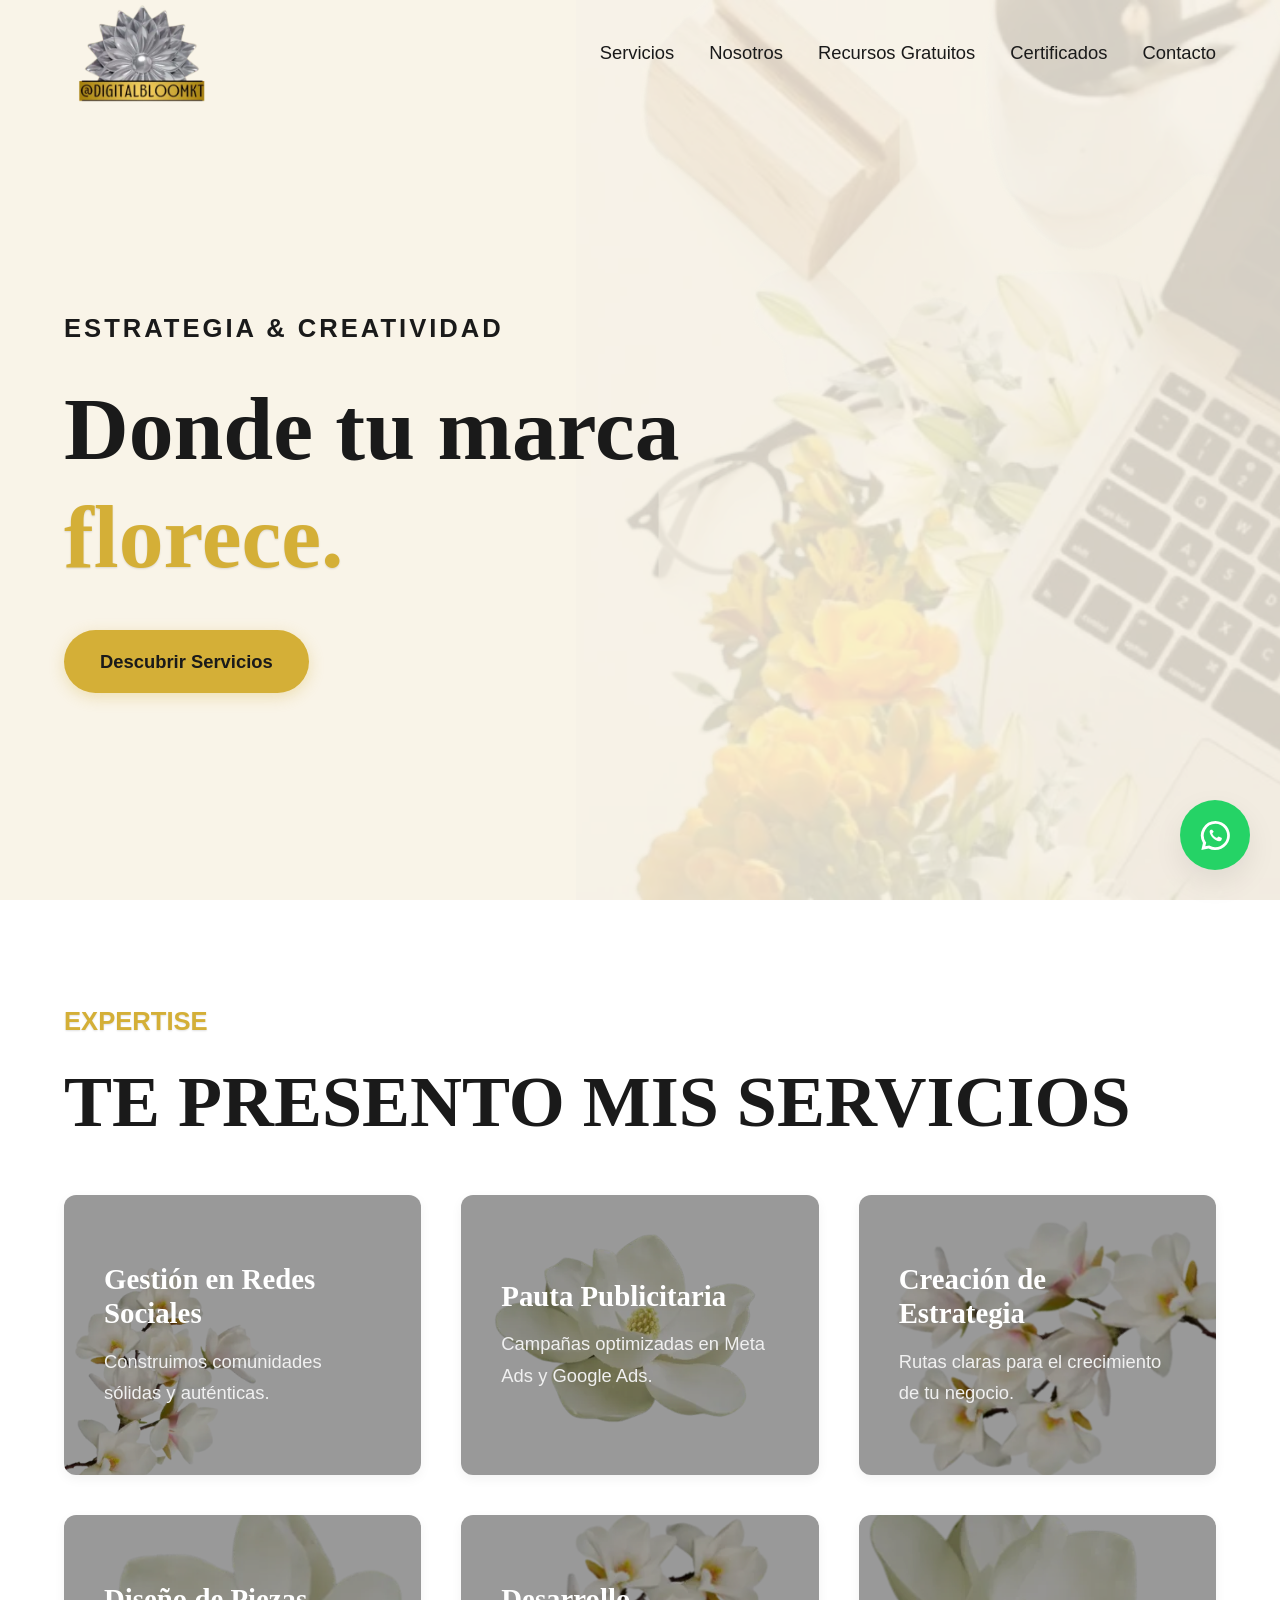
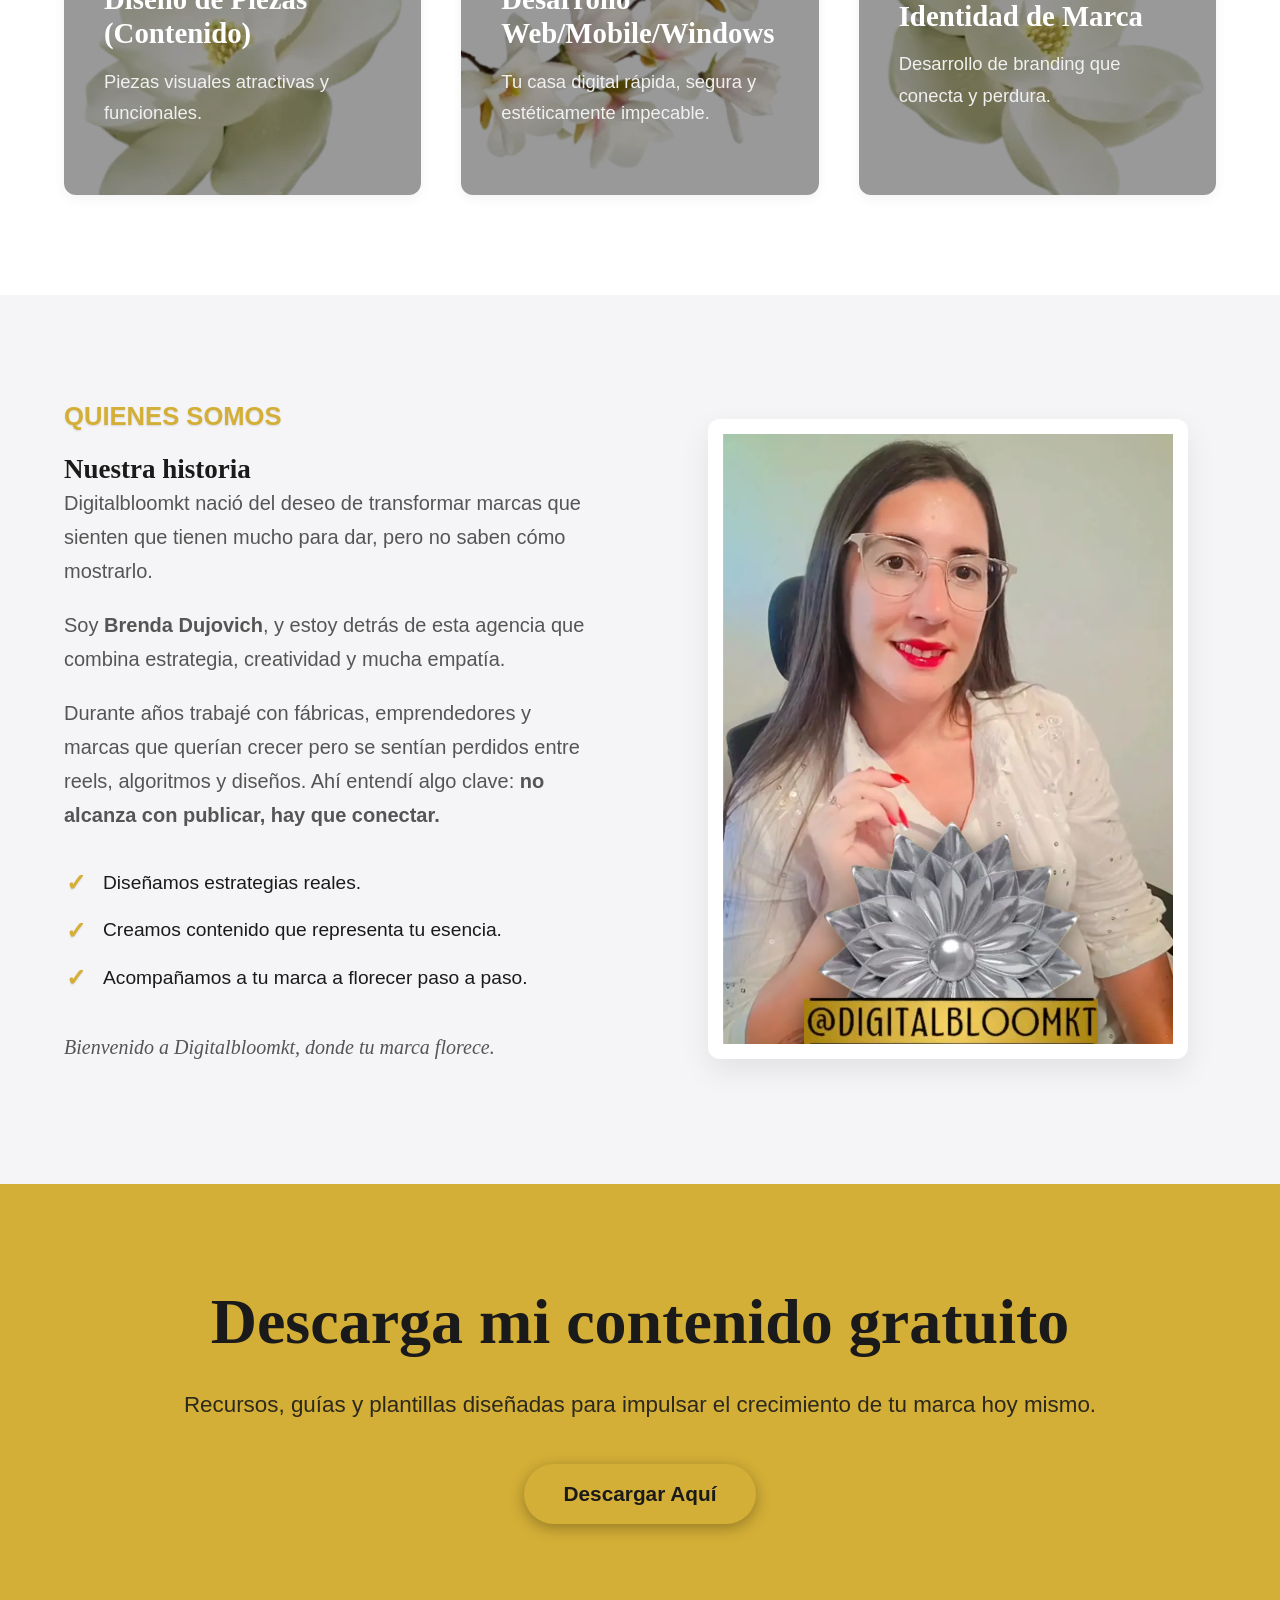
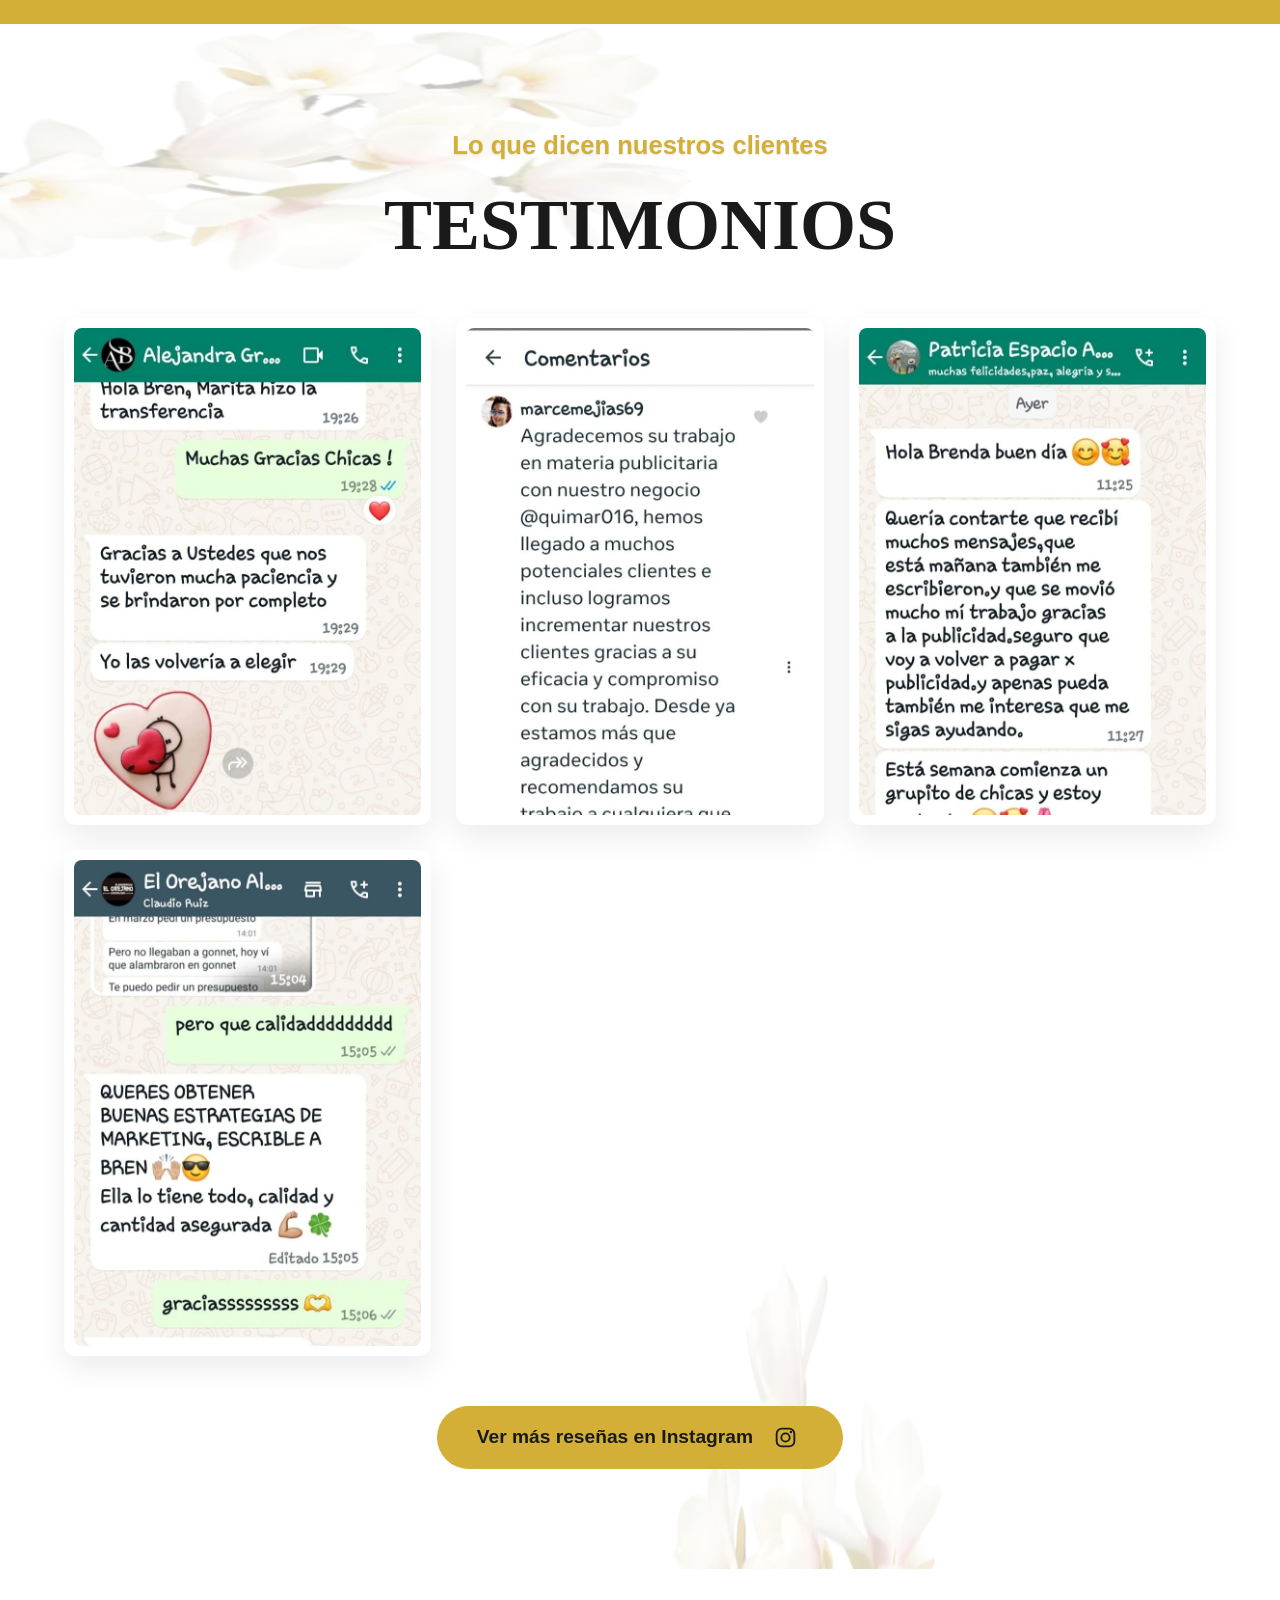
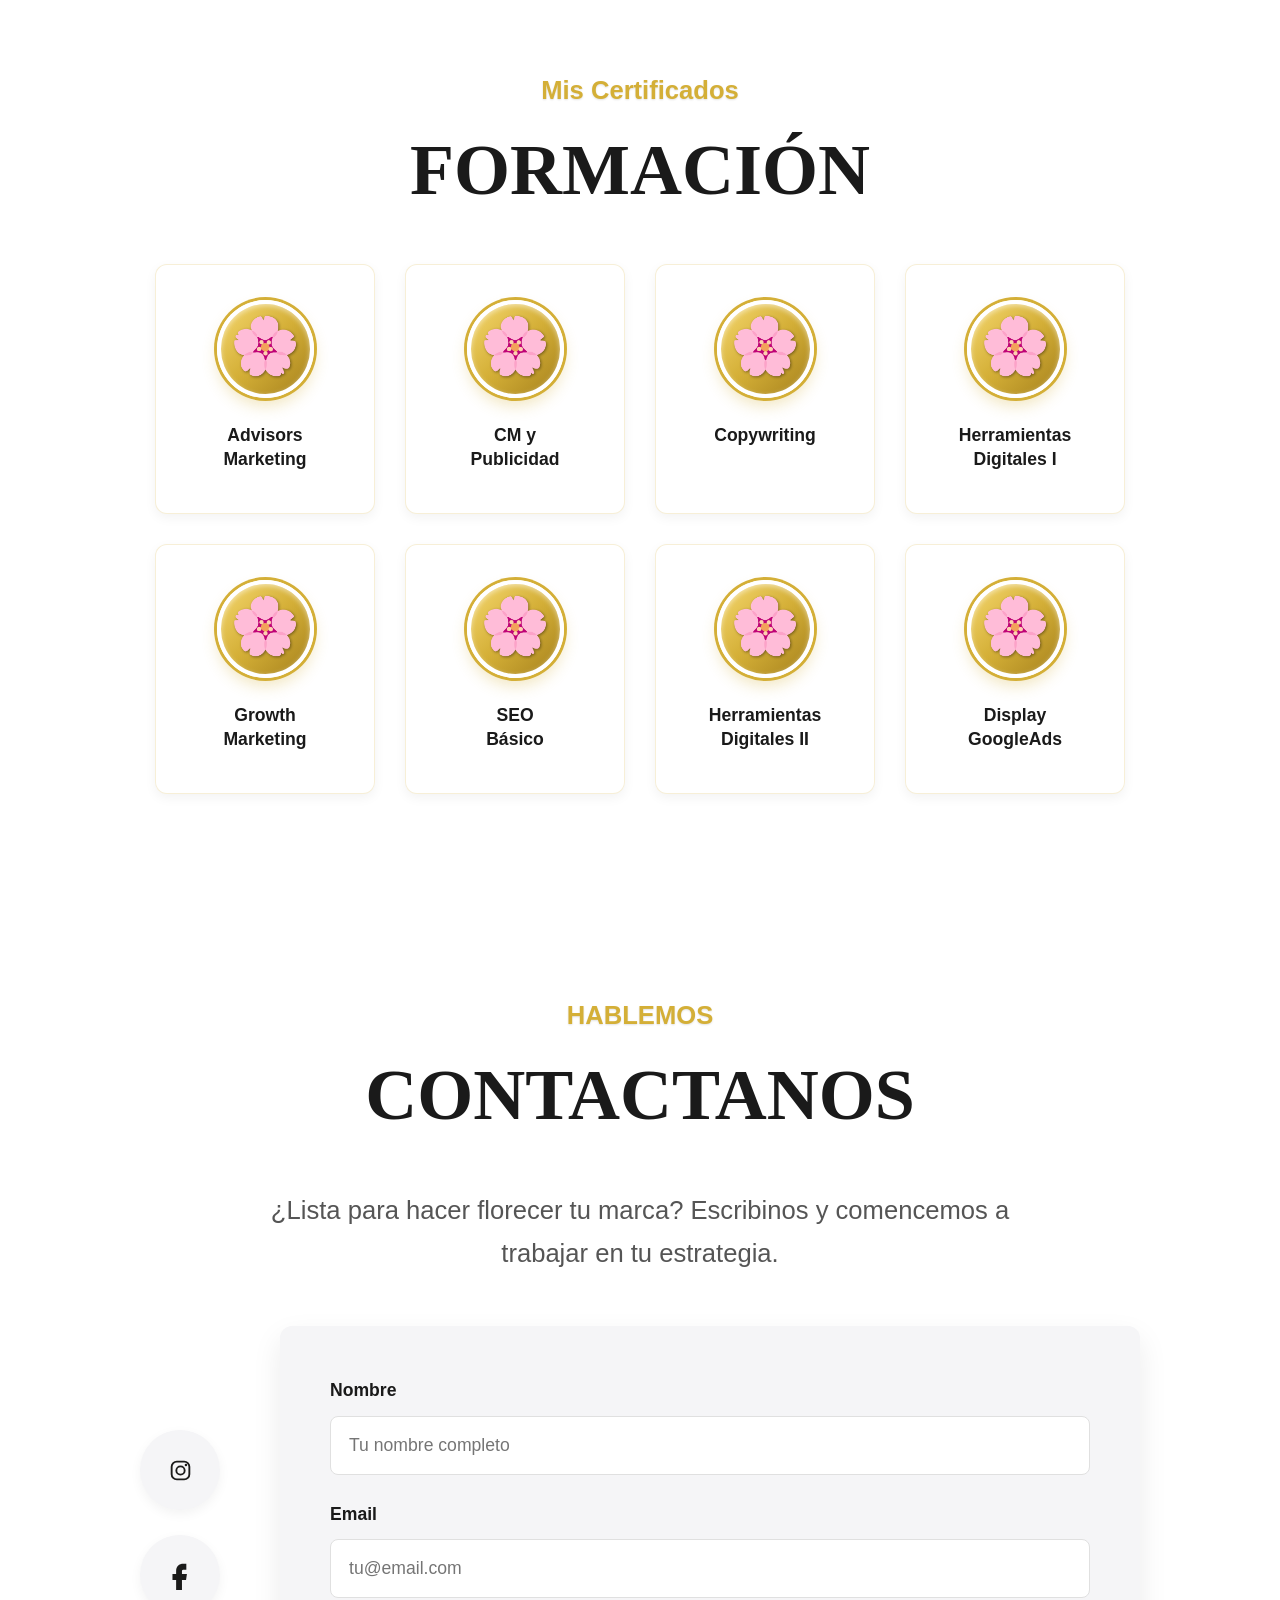
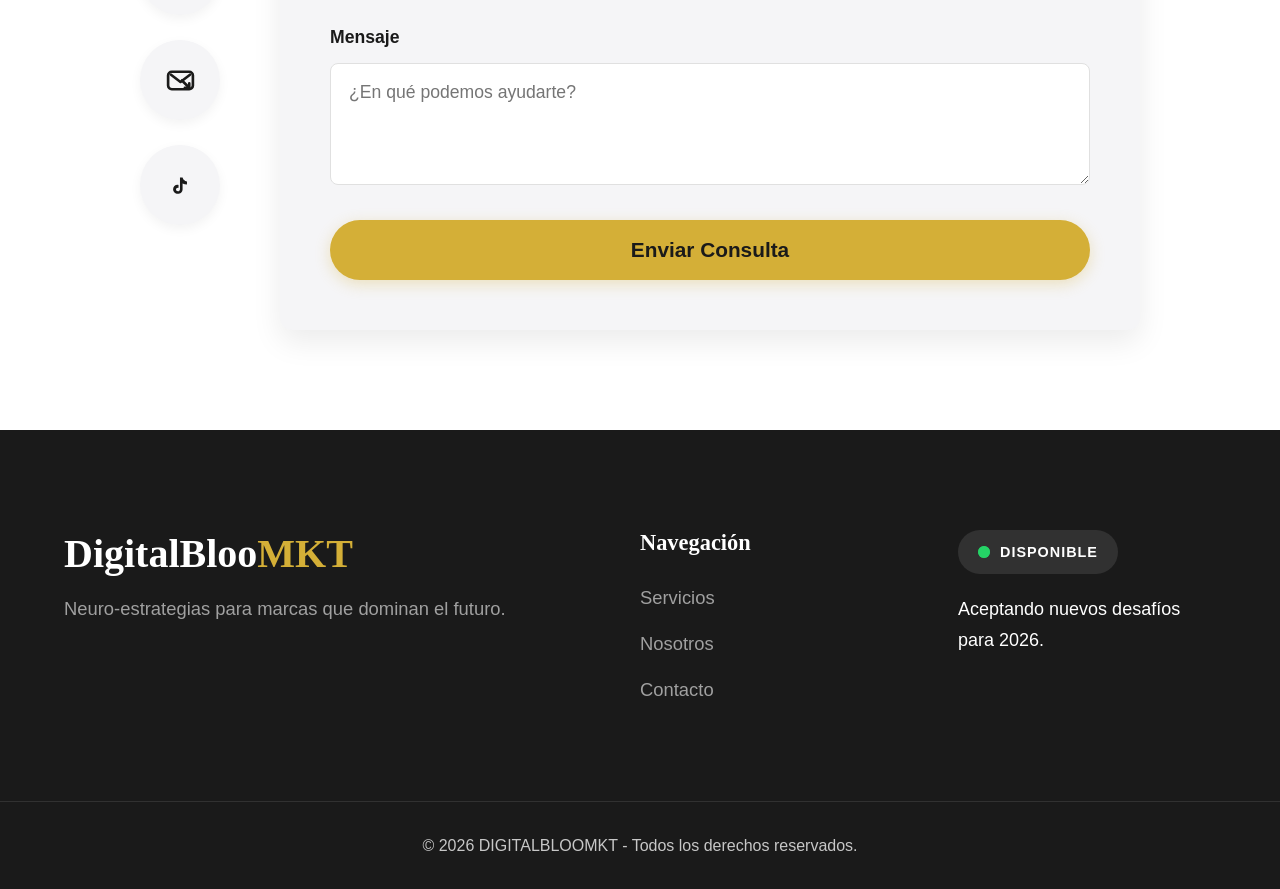
==== commit cf84a31d: "Improve mobile Lighthouse performance" ====
--- a/index.html
+++ b/index.html
@@ -22,14 +22,15 @@
     <meta name="twitter:image" content="https://www.digitalbloomkt.com/assets/images/logo1.webp">
 
     <style>
-    :root{--primary:#D4AF37;--primary-light:#F9F4E8;--dark:#1A1A1A;--white:#FFFFFF;--font-heading:Georgia,'Times New Roman',serif;--font-body:Arial,Helvetica,sans-serif;--shadow-sm:0 4px 12px rgba(0,0,0,.05);--shadow-md:0 12px 30px rgba(0,0,0,.08);--radius:12px;--transition:all .3s cubic-bezier(.25,.8,.25,1)}
-    *{margin:0;padding:0;box-sizing:border-box}html{scroll-behavior:smooth}body{font-family:var(--font-body);color:var(--dark);background:var(--white);font-size:1.125rem;line-height:1.7;overflow-x:hidden}h1,h2,h3,h4{font-family:var(--font-heading);font-weight:700;line-height:1.2;color:var(--dark)}a{text-decoration:none;color:inherit}.fas,.fab{display:inline-flex;align-items:center;justify-content:center;min-width:1em;font-family:var(--font-body);font-style:normal;font-weight:700;line-height:1;letter-spacing:0}.fa-bars::before{content:"☰"}.fa-whatsapp::before{content:"";display:inline-block;width:1em;height:1em;background-color:currentColor;-webkit-mask:url("data:image/svg+xml,%3Csvg xmlns='http://www.w3.org/2000/svg' viewBox='0 0 24 24'%3E%3Cpath d='M17.472 14.382c-.297-.149-1.758-.867-2.03-.967-.273-.099-.471-.148-.67.15-.197.297-.767.966-.94 1.164-.173.199-.347.223-.644.075-.297-.15-1.255-.463-2.39-1.475-.883-.788-1.48-1.761-1.653-2.059-.173-.297-.018-.458.13-.606.134-.133.298-.347.446-.52.149-.174.198-.298.298-.497.099-.198.05-.371-.025-.52-.075-.149-.669-1.612-.916-2.207-.242-.579-.487-.5-.669-.51-.173-.008-.371-.01-.57-.01-.198 0-.52.074-.792.372-.272.297-1.04 1.016-1.04 2.479 0 1.462 1.065 2.875 1.213 3.074.149.198 2.096 3.2 5.077 4.487.709.306 1.262.489 1.694.625.712.227 1.36.195 1.872.118.571-.085 1.758-.719 2.006-1.413.248-.694.248-1.289.173-1.413-.074-.124-.272-.198-.57-.347M12.05 21.785h-.004a9.87 9.87 0 0 1-5.031-1.378l-.361-.214-3.741.982.998-3.648-.235-.374a9.86 9.86 0 0 1-1.51-5.26c.001-5.45 4.436-9.884 9.888-9.884 2.64 0 5.122 1.03 6.988 2.898a9.825 9.825 0 0 1 2.893 6.994c-.003 5.45-4.437 9.884-9.885 9.884M20.463 3.488A11.815 11.815 0 0 0 12.05 0C5.495 0 .16 5.335.157 11.892c0 2.096.547 4.142 1.588 5.945L.057 24l6.305-1.654a11.882 11.882 0 0 0 5.683 1.448h.005c6.554 0 11.89-5.335 11.893-11.893a11.821 11.821 0 0 0-3.48-8.413'/%3E%3C/svg%3E") center/contain no-repeat;mask:url("data:image/svg+xml,%3Csvg xmlns='http://www.w3.org/2000/svg' viewBox='0 0 24 24'%3E%3Cpath d='M17.472 14.382c-.297-.149-1.758-.867-2.03-.967-.273-.099-.471-.148-.67.15-.197.297-.767.966-.94 1.164-.173.199-.347.223-.644.075-.297-.15-1.255-.463-2.39-1.475-.883-.788-1.48-1.761-1.653-2.059-.173-.297-.018-.458.13-.606.134-.133.298-.347.446-.52.149-.174.198-.298.298-.497.099-.198.05-.371-.025-.52-.075-.149-.669-1.612-.916-2.207-.242-.579-.487-.5-.669-.51-.173-.008-.371-.01-.57-.01-.198 0-.52.074-.792.372-.272.297-1.04 1.016-1.04 2.479 0 1.462 1.065 2.875 1.213 3.074.149.198 2.096 3.2 5.077 4.487.709.306 1.262.489 1.694.625.712.227 1.36.195 1.872.118.571-.085 1.758-.719 2.006-1.413.248-.694.248-1.289.173-1.413-.074-.124-.272-.198-.57-.347M12.05 21.785h-.004a9.87 9.87 0 0 1-5.031-1.378l-.361-.214-3.741.982.998-3.648-.235-.374a9.86 9.86 0 0 1-1.51-5.26c.001-5.45 4.436-9.884 9.888-9.884 2.64 0 5.122 1.03 6.988 2.898a9.825 9.825 0 0 1 2.893 6.994c-.003 5.45-4.437 9.884-9.885 9.884M20.463 3.488A11.815 11.815 0 0 0 12.05 0C5.495 0 .16 5.335.157 11.892c0 2.096.547 4.142 1.588 5.945L.057 24l6.305-1.654a11.882 11.882 0 0 0 5.683 1.448h.005c6.554 0 11.89-5.335 11.893-11.893a11.821 11.821 0 0 0-3.48-8.413'/%3E%3C/svg%3E") center/contain no-repeat}.fa-instagram::before{content:"IG";font-size:.72em}.fa-facebook-f::before{content:"f"}.fa-envelope::before{content:"@"}.fa-tiktok::before{content:"TT";font-size:.72em}.container{width:90%;max-width:1300px;margin:0 auto}.header{position:fixed;top:0;left:0;width:100%;z-index:1000;padding:5px 0;transition:var(--transition);background:transparent}.header.scrolled{background:rgba(255,255,255,.95);backdrop-filter:blur(10px);box-shadow:var(--shadow-sm)}.header-container{display:flex;justify-content:space-between;align-items:center;width:90%;max-width:1300px;margin:0 auto;height:100px}.logo{display:flex;align-items:center;height:100%}.logo img{height:17vh;max-height:none;width:auto;object-fit:contain;margin-bottom:10px}.menu{display:flex;gap:35px;align-items:center}.menu-item{font-size:1.15rem;font-weight:500;position:relative;padding-bottom:5px}.mobile-menu-btn{display:none;font-size:1.8rem;cursor:pointer;background:none;border:0;color:inherit}.hero{min-height:100vh;display:flex;align-items:center;background:var(--primary-light);position:relative;overflow:hidden;padding-top:100px}.hero-content{width:90%;max-width:1300px;margin:0 auto;position:relative;z-index:2}.hero-tagline{font-size:1.6rem;font-weight:600;letter-spacing:3px;text-transform:uppercase;color:var(--dark);margin-bottom:25px}.hero-title{font-size:clamp(3.5rem,7vw,6.5rem);margin-bottom:40px;max-width:900px}.hero-title span{color:var(--primary-text);font-style:italic;text-decoration:underline;text-decoration-color:var(--primary);text-decoration-thickness:.12em;text-underline-offset:.08em}.hero-image-wrapper{position:absolute;top:0;right:-5%;width:60%;height:100%;opacity:.15;z-index:1}.hero-image{width:100%;height:100%;object-fit:cover}.btn-primary{display:inline-block;background:var(--primary);color:var(--dark);font-family:var(--font-body);font-size:1.15rem;font-weight:600;padding:16px 36px;border-radius:50px;border:0;cursor:pointer;transition:var(--transition);text-align:center;box-shadow:0 4px 15px rgba(212,175,55,.35)}.whatsapp-float{position:fixed;bottom:30px;right:30px;width:70px;height:70px;background:#25D366;color:#fff;border-radius:50%;display:flex;justify-content:center;align-items:center;font-size:35px;box-shadow:var(--shadow-md);z-index:1000;transition:var(--transition)}.social-sidebar{display:flex;flex-direction:column;gap:25px}.social-btn{width:80px;height:80px;display:flex;align-items:center;justify-content:center;background:#F5F5F7;color:var(--dark);border-radius:50%;font-size:2.2rem;box-shadow:var(--shadow-sm)}.modal-overlay{display:none}.modal-overlay.active{display:flex}@media (max-width:992px){.hero-image-wrapper{display:none}.hero-title{font-size:4rem}.social-sidebar{flex-direction:row;justify-content:center;flex-wrap:wrap}}@media (max-width:768px){.menu{display:none;position:absolute;top:100%;left:0;width:100%;background:var(--white);flex-direction:column;padding:20px;box-shadow:var(--shadow-sm)}.menu.active{display:flex}.mobile-menu-btn{display:block}.hero{text-align:center;padding-top:120px}.hero-title{font-size:3rem}.header-container{height:86px}.logo img{height:94px}.social-btn{width:60px;height:60px;font-size:1.55rem}}@media (max-width:420px){body{font-size:1rem}.hero-title{font-size:2.5rem}.hero-tagline{font-size:1.05rem;letter-spacing:1px}.btn-primary{width:100%;padding-left:18px;padding-right:18px}.whatsapp-float{width:58px;height:58px;font-size:28px;right:20px;bottom:20px}}
+    :root{--primary:#D4AF37;--primary-contrast:#8A6A12;--primary-light:#F9F4E8;--dark:#1A1A1A;--white:#FFFFFF;--font-heading:Georgia,'Times New Roman',serif;--font-body:Arial,Helvetica,sans-serif;--shadow-sm:0 4px 12px rgba(0,0,0,.05);--shadow-md:0 12px 30px rgba(0,0,0,.08);--radius:12px;--transition:all .3s cubic-bezier(.25,.8,.25,1)}
+    *{margin:0;padding:0;box-sizing:border-box}html{scroll-behavior:smooth}body{font-family:var(--font-body);color:var(--dark);background:var(--white);font-size:1.125rem;line-height:1.7;overflow-x:hidden}h1,h2,h3,h4{font-family:var(--font-heading);font-weight:700;line-height:1.2;color:var(--dark)}a{text-decoration:none;color:inherit}.fas,.fab{display:inline-flex;align-items:center;justify-content:center;min-width:1em;font-family:var(--font-body);font-style:normal;font-weight:700;line-height:1;letter-spacing:0}.fa-bars::before{content:"☰"}.fa-whatsapp::before{content:"";display:inline-block;width:1em;height:1em;background-color:currentColor;-webkit-mask:url("data:image/svg+xml,%3Csvg xmlns='http://www.w3.org/2000/svg' viewBox='0 0 24 24'%3E%3Cpath d='M17.472 14.382c-.297-.149-1.758-.867-2.03-.967-.273-.099-.471-.148-.67.15-.197.297-.767.966-.94 1.164-.173.199-.347.223-.644.075-.297-.15-1.255-.463-2.39-1.475-.883-.788-1.48-1.761-1.653-2.059-.173-.297-.018-.458.13-.606.134-.133.298-.347.446-.52.149-.174.198-.298.298-.497.099-.198.05-.371-.025-.52-.075-.149-.669-1.612-.916-2.207-.242-.579-.487-.5-.669-.51-.173-.008-.371-.01-.57-.01-.198 0-.52.074-.792.372-.272.297-1.04 1.016-1.04 2.479 0 1.462 1.065 2.875 1.213 3.074.149.198 2.096 3.2 5.077 4.487.709.306 1.262.489 1.694.625.712.227 1.36.195 1.872.118.571-.085 1.758-.719 2.006-1.413.248-.694.248-1.289.173-1.413-.074-.124-.272-.198-.57-.347M12.05 21.785h-.004a9.87 9.87 0 0 1-5.031-1.378l-.361-.214-3.741.982.998-3.648-.235-.374a9.86 9.86 0 0 1-1.51-5.26c.001-5.45 4.436-9.884 9.888-9.884 2.64 0 5.122 1.03 6.988 2.898a9.825 9.825 0 0 1 2.893 6.994c-.003 5.45-4.437 9.884-9.885 9.884M20.463 3.488A11.815 11.815 0 0 0 12.05 0C5.495 0 .16 5.335.157 11.892c0 2.096.547 4.142 1.588 5.945L.057 24l6.305-1.654a11.882 11.882 0 0 0 5.683 1.448h.005c6.554 0 11.89-5.335 11.893-11.893a11.821 11.821 0 0 0-3.48-8.413'/%3E%3C/svg%3E") center/contain no-repeat;mask:url("data:image/svg+xml,%3Csvg xmlns='http://www.w3.org/2000/svg' viewBox='0 0 24 24'%3E%3Cpath d='M17.472 14.382c-.297-.149-1.758-.867-2.03-.967-.273-.099-.471-.148-.67.15-.197.297-.767.966-.94 1.164-.173.199-.347.223-.644.075-.297-.15-1.255-.463-2.39-1.475-.883-.788-1.48-1.761-1.653-2.059-.173-.297-.018-.458.13-.606.134-.133.298-.347.446-.52.149-.174.198-.298.298-.497.099-.198.05-.371-.025-.52-.075-.149-.669-1.612-.916-2.207-.242-.579-.487-.5-.669-.51-.173-.008-.371-.01-.57-.01-.198 0-.52.074-.792.372-.272.297-1.04 1.016-1.04 2.479 0 1.462 1.065 2.875 1.213 3.074.149.198 2.096 3.2 5.077 4.487.709.306 1.262.489 1.694.625.712.227 1.36.195 1.872.118.571-.085 1.758-.719 2.006-1.413.248-.694.248-1.289.173-1.413-.074-.124-.272-.198-.57-.347M12.05 21.785h-.004a9.87 9.87 0 0 1-5.031-1.378l-.361-.214-3.741.982.998-3.648-.235-.374a9.86 9.86 0 0 1-1.51-5.26c.001-5.45 4.436-9.884 9.888-9.884 2.64 0 5.122 1.03 6.988 2.898a9.825 9.825 0 0 1 2.893 6.994c-.003 5.45-4.437 9.884-9.885 9.884M20.463 3.488A11.815 11.815 0 0 0 12.05 0C5.495 0 .16 5.335.157 11.892c0 2.096.547 4.142 1.588 5.945L.057 24l6.305-1.654a11.882 11.882 0 0 0 5.683 1.448h.005c6.554 0 11.89-5.335 11.893-11.893a11.821 11.821 0 0 0-3.48-8.413'/%3E%3C/svg%3E") center/contain no-repeat}.fa-instagram::before{content:"IG";font-size:.72em}.fa-facebook-f::before{content:"f"}.fa-envelope::before{content:"@"}.fa-tiktok::before{content:"TT";font-size:.72em}.container{width:90%;max-width:1300px;margin:0 auto}.header{position:fixed;top:0;left:0;width:100%;z-index:1000;padding:5px 0;transition:var(--transition);background:transparent}.header.scrolled{background:rgba(255,255,255,.95);backdrop-filter:blur(10px);box-shadow:var(--shadow-sm)}.header-container{display:flex;justify-content:space-between;align-items:center;width:90%;max-width:1300px;margin:0 auto;height:100px}.logo{display:flex;align-items:center;height:100%}.logo img{height:17vh;max-height:none;width:auto;object-fit:contain;margin-bottom:10px}.menu{display:flex;gap:35px;align-items:center}.menu-item{font-size:1.15rem;font-weight:500;position:relative;padding-bottom:5px}.mobile-menu-btn{display:none;font-size:1.8rem;cursor:pointer;background:none;border:0;color:inherit}.hero{min-height:100vh;display:flex;align-items:center;background:var(--primary-light);position:relative;overflow:hidden;padding-top:100px}.hero-content{width:90%;max-width:1300px;margin:0 auto;position:relative;z-index:2}.hero-tagline{font-size:1.6rem;font-weight:600;letter-spacing:3px;text-transform:uppercase;color:var(--dark);margin-bottom:25px}.hero-title{font-size:clamp(3.5rem,7vw,6.5rem);margin-bottom:40px;max-width:900px}.hero-title span{color:var(--primary-text);font-style:italic;text-decoration:underline;text-decoration-color:var(--primary);text-decoration-thickness:.12em;text-underline-offset:.08em}.hero-image-wrapper{position:absolute;top:0;right:-5%;width:60%;height:100%;opacity:.15;z-index:1}.hero-image-wrapper picture{display:block;width:100%;height:100%}.hero-image{width:100%;height:100%;object-fit:cover}.btn-primary{display:inline-block;background:var(--primary);color:var(--dark);font-family:var(--font-body);font-size:1.15rem;font-weight:600;padding:16px 36px;border-radius:50px;border:0;cursor:pointer;transition:var(--transition);text-align:center;box-shadow:0 4px 15px rgba(212,175,55,.35)}.whatsapp-float{position:fixed;bottom:30px;right:30px;width:70px;height:70px;background:#25D366;color:#fff;border-radius:50%;display:flex;justify-content:center;align-items:center;font-size:35px;box-shadow:var(--shadow-md);z-index:1000;transition:var(--transition)}.social-sidebar{display:flex;flex-direction:column;gap:25px}.social-btn{width:80px;height:80px;display:flex;align-items:center;justify-content:center;background:#F5F5F7;color:var(--dark);border-radius:50%;font-size:2.2rem;box-shadow:var(--shadow-sm)}.modal-overlay{display:none}.modal-overlay.active{display:flex}@media (max-width:992px){.hero-image-wrapper{display:none}.hero-title{font-size:4rem}.social-sidebar{flex-direction:row;justify-content:center;flex-wrap:wrap}}@media (max-width:768px){.menu{display:none;position:absolute;top:100%;left:0;width:100%;background:var(--white);flex-direction:column;padding:20px;box-shadow:var(--shadow-sm)}.menu.active{display:flex}.mobile-menu-btn{display:block;width:44px;height:44px}.hero{text-align:center;padding-top:120px}.hero-title{font-size:3rem}.hero-title span{color:var(--primary-contrast);text-shadow:none}.header-container{height:94px}.logo{width:94px;flex:0 0 94px}.logo img{height:94px;margin-bottom:0}.social-btn{width:60px;height:60px;font-size:1.55rem}}@media (max-width:420px){body{font-size:1rem}.hero-title{font-size:2.5rem}.hero-tagline{font-size:1.05rem;letter-spacing:1px}.btn-primary{width:100%;padding-left:18px;padding-right:18px}.whatsapp-float{width:58px;height:58px;font-size:28px;right:20px;bottom:20px}}
     </style>
-    <link rel="preload" href="./assets/css/styles.min.css?v=20260622-4" as="style" onload="this.onload=null;this.rel='stylesheet'">
-    <noscript><link rel="stylesheet" href="./assets/css/styles.min.css?v=20260622-4"></noscript>
+    <link rel="preload" href="./assets/css/styles.min.css?v=20260704-1" as="style" onload="this.onload=null;this.rel='stylesheet'">
+    <noscript><link rel="stylesheet" href="./assets/css/styles.min.css?v=20260704-1"></noscript>
     <style>
     .subtitle{color:var(--primary);text-shadow:0 1px 2px rgba(0,0,0,.12)}
     .hero-title span{color:var(--primary);font-style:normal;text-decoration:none;text-shadow:0 1px 2px rgba(0,0,0,.12)}
+    @media (max-width:768px){.hero-title span,.subtitle{color:var(--primary-contrast);text-shadow:none}}
     .fa-instagram::before,.fa-facebook-f::before,.fa-envelope::before,.fa-tiktok::before{content:"";display:inline-block;width:1em;height:1em;background-position:center;background-repeat:no-repeat;background-size:contain}
     .fa-instagram::before{background-image:url("data:image/svg+xml,%3Csvg xmlns='http://www.w3.org/2000/svg' viewBox='0 0 24 24' fill='none' stroke='%231A1A1A' stroke-width='1.8' stroke-linecap='round' stroke-linejoin='round'%3E%3Crect x='3.5' y='3.5' width='17' height='17' rx='5'/%3E%3Ccircle cx='12' cy='12' r='4'/%3E%3Ccircle cx='17.2' cy='6.8' r='1.2' fill='%231A1A1A' stroke='none'/%3E%3C/svg%3E")}
     .fa-facebook-f::before{background-image:url("data:image/svg+xml,%3Csvg xmlns='http://www.w3.org/2000/svg' viewBox='0 0 24 24'%3E%3Cpath fill='%231A1A1A' d='M14.6 8.1H16V4h-1.9C10.8 4 9 5.8 9 9v2H6.5v4H9v7h4v-7h2.8l.6-4H13V9c0-.6.4-.9 1.6-.9z'/%3E%3C/svg%3E")}
@@ -103,7 +104,10 @@
                     <a href="#servicios" class="btn-primary">Descubrir Servicios</a>
                 </div>
                 <div class="hero-image-wrapper" aria-hidden="true">
-                    <img class="hero-image" src="./assets/images/fondo1.webp" alt="Flor dorada decorativa de DigitalBloomKT" width="499" height="500" loading="lazy" decoding="async" fetchpriority="low">
+                    <picture>
+                        <source media="(min-width: 993px)" srcset="./assets/images/fondo1.webp" type="image/webp">
+                        <img class="hero-image" src="[data-uri]" alt="Flor dorada decorativa de DigitalBloomKT" width="499" height="500" loading="lazy" decoding="async" fetchpriority="low">
+                    </picture>
                 </div>
             </section>
 
@@ -312,6 +316,6 @@
         </div>
     </div>
 
-    <script src="./assets/js/main.min.js?v=20260622-2" defer></script>
+    <script src="./assets/js/main.min.js?v=20260704-1" defer></script>
 </body>
 </html>
--- a/assets/css/styles.min.css
+++ b/assets/css/styles.min.css
@@ -1 +1 @@
-:root{--primary:#D4AF37;--primary-light:#F9F4E8;--dark:#1A1A1A;--gray-light:#F5F5F7;--gray-text:#555555;--white:#FFFFFF;--font-heading:Georgia,'Times New Roman',serif;--font-body:Arial,Helvetica,sans-serif;--shadow-sm:0 4px 12px rgba(0,0,0,0.05);--shadow-md:0 12px 30px rgba(0,0,0,0.08);--shadow-hover:0 20px 40px rgba(212, 175, 55, 0.15);--radius:12px;--transition:all 0.3s cubic-bezier(0.25, 0.8, 0.25, 1)}*{margin:0;padding:0;box-sizing:border-box}html{scroll-behavior:smooth}body{font-family:var(--font-body);color:var(--dark);background-color:var(--white);font-size:1.125rem;line-height:1.7;overflow-x:hidden}h1,h2,h3,h4{font-family:var(--font-heading);font-weight:700;line-height:1.2;color:var(--dark)}a{text-decoration:none;color:inherit}.sr-only{position:absolute;width:1px;height:1px;padding:0;margin:-1px;overflow:hidden;clip:rect(0,0,0,0);white-space:nowrap;border:0}.fab,.fas{display:inline-flex;align-items:center;justify-content:center;min-width:1em;font-family:var(--font-body);font-style:normal;font-weight:700;line-height:1;letter-spacing:0}.fa-bars::before{content:"☰"}.fa-check::before{content:"✓"}.fa-envelope::before,.fa-facebook-f::before,.fa-instagram::before,.fa-tiktok::before,.fa-whatsapp::before{content:"";display:inline-block;width:1em;height:1em;background-position:center;background-repeat:no-repeat;background-size:contain}.fa-instagram::before{background-image:url("data:image/svg+xml,%3Csvg xmlns='http://www.w3.org/2000/svg' viewBox='0 0 24 24' fill='none' stroke='%231A1A1A' stroke-width='1.8' stroke-linecap='round' stroke-linejoin='round'%3E%3Crect x='3.5' y='3.5' width='17' height='17' rx='5'/%3E%3Ccircle cx='12' cy='12' r='4'/%3E%3Ccircle cx='17.2' cy='6.8' r='1.2' fill='%231A1A1A' stroke='none'/%3E%3C/svg%3E")}.fa-facebook-f::before{background-image:url("data:image/svg+xml,%3Csvg xmlns='http://www.w3.org/2000/svg' viewBox='0 0 24 24'%3E%3Cpath fill='%231A1A1A' d='M14.6 8.1H16V4h-1.9C10.8 4 9 5.8 9 9v2H6.5v4H9v7h4v-7h2.8l.6-4H13V9c0-.6.4-.9 1.6-.9z'/%3E%3C/svg%3E")}.fa-envelope::before{background-image:url("data:image/svg+xml,%3Csvg xmlns='http://www.w3.org/2000/svg' viewBox='0 0 24 24' fill='none' stroke='%231A1A1A' stroke-width='1.8' stroke-linecap='round' stroke-linejoin='round'%3E%3Crect x='3.5' y='6' width='17' height='12' rx='2.5'/%3E%3Cpath d='M5.5 8l6.5 5 6.5-5'/%3E%3Cpath d='M13 12l5 5'/%3E%3Cpath d='M15 17h3v-3'/%3E%3C/svg%3E")}.fa-tiktok::before{background-image:url("data:image/svg+xml,%3Csvg xmlns='http://www.w3.org/2000/svg' viewBox='0 0 24 24'%3E%3Cpath fill='%231A1A1A' d='M14 4.2c.5 2.2 2 3.8 4.2 4.2v2.7c-1.5 0-2.9-.4-4.2-1.1v5.6c0 2.9-2.3 4.4-4.6 4.4-2.5 0-4.5-1.9-4.5-4.3 0-2.7 2.4-4.8 5.2-4.2v2.8c-1.2-.4-2.4.4-2.4 1.5 0 .9.8 1.7 1.8 1.7 1.1 0 2-.8 2-2V4.2H14z'/%3E%3Cpath fill='%231A1A1A' d='M18.2 8.4c-1.3-.4-2.4-1.1-3.2-2.2v2.2c1 .8 2 1.3 3.2 1.5V8.4z' opacity='.9'/%3E%3C/svg%3E")}.fa-whatsapp::before{background-color:currentColor;background-image:none;-webkit-mask:url("data:image/svg+xml,%3Csvg xmlns='http://www.w3.org/2000/svg' viewBox='0 0 24 24'%3E%3Cpath d='M12 2a10 10 0 0 0-8.6 15.1L2.3 22l5-1.1A10 10 0 1 0 12 2Zm0 2a8 8 0 1 1-3.9 15l-.4-.2-2.7.6.6-2.6-.3-.4A8 8 0 0 1 12 4Zm-3.2 4c-.3 0-.8.5-.8 1.4 0 2.6 3.8 6.5 6.6 6.5.9 0 1.5-.5 1.5-.8l.3-1.4-2.3-1.1-.8.8c-.2.2-.5.2-.8.1-1.1-.5-2-1.3-2.6-2.5-.1-.3-.1-.6.1-.8l.8-.8L9.7 8H8.8Z'/%3E%3C/svg%3E") center/contain no-repeat;mask:url("data:image/svg+xml,%3Csvg xmlns='http://www.w3.org/2000/svg' viewBox='0 0 24 24'%3E%3Cpath d='M12 2a10 10 0 0 0-8.6 15.1L2.3 22l5-1.1A10 10 0 1 0 12 2Zm0 2a8 8 0 1 1-3.9 15l-.4-.2-2.7.6.6-2.6-.3-.4A8 8 0 0 1 12 4Zm-3.2 4c-.3 0-.8.5-.8 1.4 0 2.6 3.8 6.5 6.6 6.5.9 0 1.5-.5 1.5-.8l.3-1.4-2.3-1.1-.8.8c-.2.2-.5.2-.8.1-1.1-.5-2-1.3-2.6-2.5-.1-.3-.1-.6.1-.8l.8-.8L9.7 8H8.8Z'/%3E%3C/svg%3E") center/contain no-repeat}.fa-gift::before{content:"★"}.fa-gem::before{content:"◆"}.fa-laptop::before{content:"PC";font-size:.72em}.fa-sitemap::before{content:"⇄"}.fa-comments::before{content:"…"}.fa-lock::before{content:"●"}.fa-globe::before{content:"○"}.fa-paint-roller::before{content:"▰"}.fa-tools::before{content:"⚙"}.fa-apple::before{content:"iOS";font-size:.72em}.fa-mobile-alt::before{content:"M"}.fa-rocket::before{content:"↑"}.fa-cogs::before{content:"⚙"}.fa-cloud-upload-alt::before{content:"↑"}.fa-windows::before{content:"Win";font-size:.68em}.fa-boxes::before{content:"▦"}.fa-tachometer-alt::before{content:"↗"}.fa-network-wired::before{content:"◇"}.fa-headset::before{content:"?"}.fa-chevron-right::before{content:">"}.fa-arrow-left::before{content:"<"}.container{width:90%;max-width:1300px;margin:0 auto}.section-padding{padding:100px 0}.section-header h2{font-size:clamp(3rem, 6vw, 4.5rem);margin-bottom:50px;text-transform:uppercase;color:var(--dark)}.subtitle{display:block;font-family:var(--font-body);font-size:1.6rem;font-weight:600;color:var(--primary);text-shadow:0 1px 2px rgba(0,0,0,.12);margin-bottom:15px}.section-header.center{text-align:center}.btn-primary{display:inline-block;background-color:var(--primary);color:var(--dark);font-family:var(--font-body);font-size:1.15rem;font-weight:600;padding:16px 36px;border-radius:50px;border:none;cursor:pointer;transition:var(--transition);text-align:center;box-shadow:0 4px 15px rgba(212,175,55,.3)}.btn-shine-gold{display:inline-block;background-color:var(--primary);color:var(--dark);font-family:var(--font-body);font-size:1.3rem;font-weight:600;padding:18px 40px;border-radius:50px;border:none;cursor:pointer;text-align:center;position:relative;overflow:hidden;transition:var(--transition);box-shadow:0 4px 15px rgba(212,175,55,.3)}.btn-shine-gold::after{content:'';position:absolute;top:0;left:-100%;width:50%;height:100%;background:linear-gradient(to right,rgba(255,255,255,0) 0,rgba(255,255,255,.4) 50%,rgba(255,255,255,0) 100%);transform:skewX(-25deg);transition:all .7s ease}.btn-shine-gold:hover{background-color:#d4af37;transform:translateY(-4px);box-shadow:0 8px 25px rgba(212,175,55,.5)}.btn-shine-gold:hover::after{left:200%}.btn-shine-gold:active{transform:scale(.96) translateY(2px);box-shadow:0 2px 10px rgba(212,175,55,.2)}.btn-shine-black{display:inline-block;background-color:var(--primary);color:var(--dark);font-family:var(--font-body);font-size:1.3rem;font-weight:600;padding:18px 40px;border-radius:50px;border:none;cursor:pointer;text-align:center;position:relative;overflow:hidden;transition:var(--transition);box-shadow:0 4px 15px rgba(0,0,0,.3)}.btn-shine-black::after{content:'';position:absolute;top:0;left:-100%;width:50%;height:100%;background:linear-gradient(to right,rgba(255,255,255,0) 0,rgba(255,255,255,.4) 50%,rgba(255,255,255,0) 100%);transform:skewX(-25deg);transition:all .7s ease}.btn-shine-black:hover{background-color:#d4af37;transform:translateY(-4px);box-shadow:0 8px 25px rgba(212,175,55,.5)}.btn-shine-black:hover::after{left:200%}.btn-shine-black:active{transform:scale(.96) translateY(2px);box-shadow:0 2px 10px rgba(212,175,55,.2)}.w-100{width:100%}.header{position:fixed;top:0;left:0;width:100%;z-index:1000;padding:5px 0;transition:var(--transition);background:0 0}.header.scrolled{background:rgba(255,255,255,.95);backdrop-filter:blur(10px);box-shadow:var(--shadow-sm)}.header-container{display:flex;justify-content:space-between;align-items:center;width:90%;max-width:1300px;margin:0 auto;height:100px}.logo{display:flex;align-items:center;height:100%}.logo img{height:17vh;max-height:none;width:auto;object-fit:contain;margin-bottom:10px}.menu{display:flex;gap:35px;align-items:center}.menu-item{font-size:1.15rem;font-weight:500;position:relative;padding-bottom:5px}.menu-item::after{content:'';position:absolute;bottom:0;left:0;width:0;height:2px;background-color:var(--primary);transition:var(--transition)}.menu-item:hover::after{width:100%}.mobile-menu-btn{display:none;font-size:1.8rem;cursor:pointer;background:0 0;border:none;color:inherit}.hero{min-height:100vh;display:flex;align-items:center;background-color:var(--primary-light);position:relative;overflow:hidden;padding-top:100px}.hero-delay{animation-delay:.2s}.hero-content{width:90%;max-width:1300px;margin:0 auto;position:relative;z-index:2}.hero-tagline{font-size:1.6rem;font-weight:600;letter-spacing:3px;text-transform:uppercase;color:var(--dark);margin-bottom:25px}.hero-title{font-size:clamp(3.5rem, 7vw, 6.5rem);margin-bottom:40px;max-width:900px}.hero-title span{color:var(--primary);font-style:normal;text-decoration:none;text-shadow:0 1px 2px rgba(0,0,0,.12)}.hero-image-wrapper{position:absolute;top:0;right:-5%;width:60%;height:100%;opacity:.15;z-index:1}.hero-image{width:100%;height:100%;object-fit:cover}.servicios{background-color:var(--white);scroll-margin-top:80px}.servicios-grid{display:grid;grid-template-columns:repeat(auto-fit,minmax(350px,1fr));gap:40px}.servicio-card{padding:60px 40px;border-radius:var(--radius);box-shadow:var(--shadow-sm);transition:var(--transition);position:relative;overflow:hidden;z-index:1;min-height:280px;display:flex;flex-direction:column;justify-content:center;background-size:cover;background-position:center;cursor:pointer}.servicio-card::before{content:'';position:absolute;top:0;left:0;right:0;bottom:0;z-index:-1;transition:var(--transition);background:rgba(0,0,0,.4)}.servicio-card h3,.servicio-card p{transition:var(--transition)}.servicio-card:hover{transform:translateY(-10px);box-shadow:var(--shadow-hover)}.servicio-card:hover::before{background:rgba(0,0,0,.15)}.servicio-card:hover h3,.servicio-card:hover p{text-shadow:0 4px 10px rgba(0,0,0,.7),0 0 10px rgba(255,255,255,.5)}.servicio-card.bg-ready{background-image:var(--card-bg)}.bg-serv-1{--card-bg:url('../images/flor-serv1.webp')}.bg-serv-2{--card-bg:url('../images/flor-serv2.webp')}.bg-serv-3{--card-bg:url('../images/flor-serv3.webp')}.bg-serv-4{--card-bg:url('../images/flor-serv4.webp')}.bg-serv-5{--card-bg:url('../images/flor-serv5.webp')}.bg-serv-6{--card-bg:url('../images/flor-serv6.webp')}.servicio-card h3{font-size:1.8rem;margin-bottom:15px;color:var(--white)}.servicio-card p{color:#f0f0f0;font-size:1.15rem}.quienes-somos{background-color:var(--gray-light)}.layout-split{display:grid;grid-template-columns:1fr 1fr;gap:80px;align-items:center}.content-text p{margin-bottom:20px;color:var(--gray-text);font-size:1.25rem}.check-list{list-style:none;margin:35px 0}.check-list li{margin-bottom:15px;display:flex;align-items:center;gap:15px;font-weight:500;font-size:1.2rem}.check-list i{color:var(--primary);font-size:1.5rem;text-shadow:0 1px 2px rgba(0,0,0,.12)}.highlight-text{font-family:var(--font-heading);font-size:1.8rem;color:var(--dark);font-style:italic;margin-top:30px}.image-placeholder{width:100%;max-width:480px;aspect-ratio:3/4;position:relative;border-radius:var(--radius);box-shadow:var(--shadow-md);border:15px solid var(--white);background-color:var(--white);overflow:hidden;display:block;margin:0 auto}.foto-perfil{width:100%;height:100%;object-fit:cover;object-position:center 50%;position:absolute;top:0;left:0;z-index:1;margin:0;padding:0}.logo-superpuesto{position:absolute;bottom:-7vh;left:50%;transform:translateX(-50%);width:360px;max-width:80%;height:auto;z-index:5;padding:0;filter:drop-shadow(0px 5px 12px rgba(0,0,0,.5))}.contenido-gratuito{background-color:var(--primary);color:var(--dark);text-align:center}.cta-card h2{color:var(--dark);font-size:clamp(2.5rem, 5vw, 4rem);margin-bottom:25px}.cta-card p{font-size:1.4rem;margin-bottom:40px;opacity:.9}.reseñas-section{position:relative;background-color:var(--white);overflow:hidden}.content-relative{position:relative;z-index:2}.flor-bg{position:absolute;z-index:0;opacity:.25;pointer-events:none}.flor-tl{top:0;left:-100px;width:900px}.flor-br{bottom:0;right:-80px;width:1200px;transform:rotate(270deg)}.reseñas-grid{display:grid;grid-template-columns:repeat(auto-fit,minmax(280px,1fr));gap:25px;margin-bottom:50px;align-items:start}.review-card{background:var(--white);padding:10px;border-radius:var(--radius);box-shadow:var(--shadow-md);z-index:2;overflow:hidden}.review-card img{display:block;width:100%;height:clamp(360px,38vw,520px);object-fit:cover;object-position:top center;border-radius:8px;transition:var(--transition)}.review-card:hover img{transform:scale(1.02)}.ver-mas-container{text-align:center;margin-top:40px}.btn-instagram-shine{display:inline-flex;align-items:center;justify-content:center;gap:15px;padding:15px 40px;border-radius:50px;background-color:var(--primary);color:var(--dark);font-weight:600;font-size:1.2rem;position:relative;overflow:hidden;transition:var(--transition)}.btn-instagram-shine i{font-size:2.2rem}.btn-instagram-shine::after{content:'';position:absolute;top:0;left:-100%;width:50%;height:100%;background:linear-gradient(to right,rgba(255,255,255,0) 0,rgba(255,255,255,.4) 50%,rgba(255,255,255,0) 100%);transform:skewX(-25deg);transition:all .7s ease}.btn-instagram-shine:hover{background-color:#d4af37}.btn-instagram-shine:hover::after{left:200%}.certificados{position:relative;z-index:1;background-color:transparent}.certificados.bg-ready::before{content:'';position:absolute;top:0;left:0;right:0;bottom:0;background:url('../images/fondo-certificados-section.webp') center/cover fixed;opacity:.5;z-index:-1}.certificados-wrap{display:flex;flex-wrap:wrap;justify-content:center;gap:30px;margin-top:50px;max-width:980px;margin-left:auto;margin-right:auto}.certificado-circulo{appearance:none;font:inherit;width:220px;min-height:250px;background-color:var(--white);border-radius:var(--radius);border:1px solid rgba(212,175,55,.2);display:flex;flex-direction:column;align-items:center;justify-content:flex-start;padding:35px 20px 20px;box-shadow:var(--shadow-sm);cursor:pointer;position:relative;transition:all .4s cubic-bezier(.25, .8, .25, 1)}.certificado-circulo::before{content:'🌸';display:flex;align-items:center;justify-content:center;font-size:3.5rem;line-height:1;color:var(--white);width:85px;height:85px;border-radius:50%;margin-bottom:25px;padding:0 2px 5px 2px;background:linear-gradient(135deg,#f5d76e 0,var(--primary) 50%,#a6821d 100%);border:4px solid var(--white);box-shadow:0 0 0 3px var(--primary),0 8px 15px rgba(212,175,55,.3),inset 0 2px 5px rgba(255,255,255,.5);text-shadow:1px 1px 3px rgba(0,0,0,.4);transition:all .4s cubic-bezier(.25, .8, .25, 1)}.certificado-circulo p{font-family:var(--font-body);font-weight:700;font-size:1.1rem;color:var(--dark);line-height:1.4;margin:0;text-align:center;text-shadow:none;transition:var(--transition)}.certificado-circulo:hover{transform:translateY(-8px);box-shadow:var(--shadow-hover);border-color:var(--primary)}.certificado-circulo:hover::before{transform:scale(1.1) rotate(15deg);background:linear-gradient(135deg,#fde68a 0,var(--primary) 50%,#927117 100%);box-shadow:0 0 0 3px var(--primary),0 10px 20px rgba(212,175,55,.5),inset 0 2px 8px rgba(255,255,255,.8)}.certificado-circulo:hover p{color:var(--primary);text-shadow:0 1px 2px rgba(0,0,0,.12)}.certificado-circulo:active{transform:scale(.96) translateY(0);box-shadow:var(--shadow-sm);border-color:rgba(212,175,55,.5)}.contacto{background-color:var(--white)}.cta-text-giant{font-size:1.6rem;max-width:800px;margin:0 auto 50px;color:var(--gray-text)}.contact-layout-centered{display:flex;align-items:center;justify-content:center;gap:60px;max-width:1000px;margin:0 auto}.social-sidebar{display:flex;flex-direction:column;gap:25px}.social-btn{width:80px;height:80px;display:flex;align-items:center;justify-content:center;background:var(--gray-light);color:var(--dark);border-radius:50%;font-size:2.2rem;transition:var(--transition);box-shadow:var(--shadow-sm)}.social-btn:hover{background:var(--primary);color:var(--dark);transform:translateY(-3px) scale(1.05)}.contact-form-wrapper{flex:1;min-width:300px}.modern-form{background:var(--gray-light);padding:50px;border-radius:var(--radius);box-shadow:var(--shadow-md)}.form-group{margin-bottom:25px}.form-group label{display:block;font-weight:600;margin-bottom:10px;font-size:1.1rem}.form-group input,.form-group textarea{width:100%;padding:18px;border:1px solid #e0e0e0;border-radius:8px;font-family:var(--font-body);font-size:1.1rem;transition:var(--transition)}.form-group input:focus,.form-group textarea:focus{outline:0;border-color:var(--primary);box-shadow:0 0 0 3px rgba(212,175,55,.2)}.hp-field{position:absolute;left:-9999px;width:1px;height:1px;opacity:0}.modern-footer{background-color:var(--dark);color:var(--white);padding:100px 0 30px}.footer-grid{display:grid;grid-template-columns:2fr 1fr 1fr;gap:60px;margin-bottom:80px}.footer-brand h2{color:var(--white);margin-bottom:15px;font-size:2.5rem}.footer-brand span{color:var(--primary)}.footer-brand p{color:#a0a0a0;font-size:1.15rem}.footer-links h3{color:var(--white);font-size:1.4rem;margin-bottom:25px}.footer-links a{display:block;color:#a0a0a0;margin-bottom:15px;font-size:1.15rem;transition:var(--transition)}.footer-links a:hover{color:var(--primary);padding-left:5px}.status-badge{display:inline-flex;align-items:center;gap:10px;background:rgba(255,255,255,.1);padding:10px 20px;border-radius:50px;font-size:.9rem;font-weight:700;letter-spacing:1px;margin-bottom:20px}@keyframes radarPulse{0%{transform:scale(1);opacity:.7}70%{transform:scale(2.6);opacity:0}100%{transform:scale(2.6);opacity:0}}.status-badge .dot{width:12px;height:12px;background:#25d366;border-radius:50%;position:relative}.status-badge .dot::after{content:'';position:absolute;inset:0;border-radius:inherit;background:rgba(37,211,102,.7);animation:radarPulse 1.5s infinite;will-change:transform,opacity}.footer-bottom{text-align:center;padding-top:30px;border-top:1px solid rgba(255,255,255,.1);color:#c7c7c7;font-size:1rem}.whatsapp-float{position:fixed;bottom:30px;right:30px;width:70px;height:70px;background-color:#25d366;color:#fff;border-radius:50%;display:flex;justify-content:center;align-items:center;font-size:35px;box-shadow:var(--shadow-md);z-index:1000;transition:var(--transition)}.whatsapp-float:hover{transform:scale(1.1);background-color:#1ebe5d}.modal-overlay{position:fixed;top:0;left:0;width:100%;height:100%;background:rgba(0,0,0,.8);backdrop-filter:blur(5px);display:flex;justify-content:center;align-items:center;z-index:2000;opacity:0;visibility:hidden;transition:var(--transition)}.modal-overlay.active{opacity:1;visibility:visible}.modal-content{background:var(--white);padding:13px;border-radius:var(--radius);width:90%;max-width:700px;position:relative;transform:translateY(20px);transition:var(--transition)}.modal-overlay.active .modal-content{transform:translateY(0)}.modal-title-gold{color:var(--primary);text-transform:uppercase;text-align:center;font-size:2.2rem;text-shadow:0 1px 2px rgba(0,0,0,.12);margin-bottom:20px}.modal-centered{flex-direction:column}.flex-center{display:flex;flex-direction:column;align-items:center;justify-content:center;width:100%;height:100%}.modal-image-container img{max-width:90vw;max-height:80vh;border-radius:var(--radius);object-fit:contain}#modal-caption{color:#fff;text-align:center;margin-top:20px;font-family:var(--font-heading);font-size:1.5rem}.cerrar-modal,.cerrar-modal-gratuito,.cerrar-modal-servicio{position:absolute;top:15px;right:25px;font-size:2.5rem;cursor:pointer;color:var(--gray-text);z-index:2001;background:0 0;border:0;line-height:1}.cerrar-modal{color:#fff;right:40px;top:20px}.form-gratuito-scroll .checkbox-grid{display:flex;flex-direction:column;gap:15px;text-align:left;max-height:50vh;overflow-y:auto;padding-right:15px;padding-left:3px}.form-gratuito-scroll .checkbox-grid::-webkit-scrollbar{width:8px}.form-gratuito-scroll .checkbox-grid::-webkit-scrollbar-thumb{background:var(--primary);border-radius:10px}.custom-checkbox{font-size:1.1rem;color:var(--gray-text);cursor:pointer;display:flex;align-items:center;gap:10px}.custom-checkbox input{transform:scale(1.3)}.fade-in-up{opacity:1!important;transform:translateY(0)!important;transition:opacity .8s ease,transform .8s ease}.servicio-modal-scroll{max-height:75vh;overflow-y:auto;padding-right:15px;text-align:left;position:relative}.servicio-modal-scroll::-webkit-scrollbar{width:6px}.servicio-modal-scroll::-webkit-scrollbar-thumb{background:var(--primary);border-radius:10px}.modal-subtitle-gold{color:var(--gray-text);font-family:var(--font-body);font-size:1.2rem;font-weight:500;text-align:center;margin-bottom:30px;letter-spacing:1px}.packs-grid{display:flex;flex-direction:column;gap:15px;margin-top:20px;padding-bottom:20px}.pack-card{background:var(--white);border:2px solid var(--gray-light);border-radius:var(--radius);padding:25px 20px;width:100%;font:inherit;text-align:left;display:flex;justify-content:space-between;align-items:center;cursor:pointer;transition:var(--transition);box-shadow:var(--shadow-sm)}.pack-card h3{margin:0;color:var(--dark);font-size:1.4rem;transition:var(--transition)}.pack-arrow{color:var(--primary);font-size:1.5rem;transition:var(--transition);text-shadow:0 1px 2px rgba(0,0,0,.12)}.pack-card:hover{border-color:var(--primary);transform:translateX(5px);box-shadow:0 8px 20px rgba(212,175,55,.15)}.pack-card:hover h3{color:var(--primary);text-shadow:0 1px 2px rgba(0,0,0,.12)}.pack-card:hover .pack-arrow{transform:translateX(5px)}.btn-back-packs{background:0 0;border:none;color:var(--gray-text);font-family:var(--font-body);font-weight:600;font-size:1rem;cursor:pointer;display:inline-flex;align-items:center;gap:8px;padding:10px 15px;margin-bottom:10px;border-radius:50px;background-color:var(--gray-light);transition:var(--transition)}.btn-back-packs:hover{background-color:var(--primary);color:var(--dark)}.modal-rich-text h4{color:var(--dark);margin-top:20px;margin-bottom:15px;font-size:1.25rem;font-family:var(--font-heading)}.modal-rich-text ul{list-style:none;margin-bottom:25px}.modal-rich-text li{margin-bottom:12px;display:flex;align-items:flex-start;gap:12px;color:var(--gray-text);font-size:1.1rem;line-height:1.5}.modal-rich-text li i{color:var(--primary);margin-top:5px;font-size:1rem;text-shadow:0 1px 2px rgba(0,0,0,.12)}.modal-bonus{background-color:var(--primary-light);border-left:4px solid var(--primary);padding:20px;border-radius:4px;margin:30px 0;color:var(--dark);font-size:1.1rem;line-height:1.5}@media (max-width:992px){.layout-split{grid-template-columns:1fr}.contact-layout-centered{flex-direction:column}.social-sidebar{flex-direction:row;justify-content:center;flex-wrap:wrap}.footer-grid{grid-template-columns:1fr 1fr}.hero-image-wrapper{display:none}.hero-title{font-size:4rem}.flor-br,.flor-tl{display:none}}@media (max-width:768px){.menu{display:none;position:absolute;top:100%;left:0;width:100%;background:var(--white);flex-direction:column;padding:20px;box-shadow:var(--shadow-sm)}.menu.active{display:flex}.mobile-menu-btn{display:block}.footer-grid{grid-template-columns:1fr;gap:40px}.section-padding{padding:60px 0}.hero{text-align:center;padding-top:120px}.hero-title{font-size:3rem}.section-header h2{font-size:2.5rem}.servicios-grid{grid-template-columns:1fr}.servicio-card{min-height:230px;padding:44px 24px}.contact-form-wrapper{width:100%;min-width:0}.modern-form{padding:28px 20px}.social-btn{width:60px;height:60px;font-size:1.55rem}.header-container{height:86px}.logo img{height:94px}.modal-content{width:92%;max-height:90vh;overflow-y:auto}.cta-text-giant{font-size:1.2rem}}@media (max-width:420px){body{font-size:1rem}.hero-title{font-size:2.5rem}.hero-tagline{font-size:1.05rem;letter-spacing:1px}.btn-instagram-shine,.btn-primary,.btn-shine-black,.btn-shine-gold{width:100%;padding-left:18px;padding-right:18px}.certificado-circulo{width:100%;max-width:260px}.footer-brand h2{font-size:2rem}}@media (prefers-reduced-motion:reduce){*,::after,::before{animation-duration:0s!important;animation-iteration-count:1!important;scroll-behavior:auto!important;transition-duration:0s!important}}
+:root{--primary:#D4AF37;--primary-contrast:#8A6A12;--primary-light:#F9F4E8;--dark:#1A1A1A;--gray-light:#F5F5F7;--gray-text:#555555;--white:#FFFFFF;--font-heading:Georgia,'Times New Roman',serif;--font-body:Arial,Helvetica,sans-serif;--shadow-sm:0 4px 12px rgba(0,0,0,0.05);--shadow-md:0 12px 30px rgba(0,0,0,0.08);--shadow-hover:0 20px 40px rgba(212, 175, 55, 0.15);--radius:12px;--transition:all 0.3s cubic-bezier(0.25, 0.8, 0.25, 1)}*{margin:0;padding:0;box-sizing:border-box}html{scroll-behavior:smooth}body{font-family:var(--font-body);color:var(--dark);background-color:var(--white);font-size:1.125rem;line-height:1.7;overflow-x:hidden}h1,h2,h3,h4{font-family:var(--font-heading);font-weight:700;line-height:1.2;color:var(--dark)}a{text-decoration:none;color:inherit}.sr-only{position:absolute;width:1px;height:1px;padding:0;margin:-1px;overflow:hidden;clip:rect(0,0,0,0);white-space:nowrap;border:0}.fab,.fas{display:inline-flex;align-items:center;justify-content:center;min-width:1em;font-family:var(--font-body);font-style:normal;font-weight:700;line-height:1;letter-spacing:0}.fa-bars::before{content:"☰"}.fa-check::before{content:"✓"}.fa-envelope::before,.fa-facebook-f::before,.fa-instagram::before,.fa-tiktok::before,.fa-whatsapp::before{content:"";display:inline-block;width:1em;height:1em;background-position:center;background-repeat:no-repeat;background-size:contain}.fa-instagram::before{background-image:url("data:image/svg+xml,%3Csvg xmlns='http://www.w3.org/2000/svg' viewBox='0 0 24 24' fill='none' stroke='%231A1A1A' stroke-width='1.8' stroke-linecap='round' stroke-linejoin='round'%3E%3Crect x='3.5' y='3.5' width='17' height='17' rx='5'/%3E%3Ccircle cx='12' cy='12' r='4'/%3E%3Ccircle cx='17.2' cy='6.8' r='1.2' fill='%231A1A1A' stroke='none'/%3E%3C/svg%3E")}.fa-facebook-f::before{background-image:url("data:image/svg+xml,%3Csvg xmlns='http://www.w3.org/2000/svg' viewBox='0 0 24 24'%3E%3Cpath fill='%231A1A1A' d='M14.6 8.1H16V4h-1.9C10.8 4 9 5.8 9 9v2H6.5v4H9v7h4v-7h2.8l.6-4H13V9c0-.6.4-.9 1.6-.9z'/%3E%3C/svg%3E")}.fa-envelope::before{background-image:url("data:image/svg+xml,%3Csvg xmlns='http://www.w3.org/2000/svg' viewBox='0 0 24 24' fill='none' stroke='%231A1A1A' stroke-width='1.8' stroke-linecap='round' stroke-linejoin='round'%3E%3Crect x='3.5' y='6' width='17' height='12' rx='2.5'/%3E%3Cpath d='M5.5 8l6.5 5 6.5-5'/%3E%3Cpath d='M13 12l5 5'/%3E%3Cpath d='M15 17h3v-3'/%3E%3C/svg%3E")}.fa-tiktok::before{background-image:url("data:image/svg+xml,%3Csvg xmlns='http://www.w3.org/2000/svg' viewBox='0 0 24 24'%3E%3Cpath fill='%231A1A1A' d='M14 4.2c.5 2.2 2 3.8 4.2 4.2v2.7c-1.5 0-2.9-.4-4.2-1.1v5.6c0 2.9-2.3 4.4-4.6 4.4-2.5 0-4.5-1.9-4.5-4.3 0-2.7 2.4-4.8 5.2-4.2v2.8c-1.2-.4-2.4.4-2.4 1.5 0 .9.8 1.7 1.8 1.7 1.1 0 2-.8 2-2V4.2H14z'/%3E%3Cpath fill='%231A1A1A' d='M18.2 8.4c-1.3-.4-2.4-1.1-3.2-2.2v2.2c1 .8 2 1.3 3.2 1.5V8.4z' opacity='.9'/%3E%3C/svg%3E")}.fa-whatsapp::before{background-color:currentColor;background-image:none;-webkit-mask:url("data:image/svg+xml,%3Csvg xmlns='http://www.w3.org/2000/svg' viewBox='0 0 24 24'%3E%3Cpath d='M12 2a10 10 0 0 0-8.6 15.1L2.3 22l5-1.1A10 10 0 1 0 12 2Zm0 2a8 8 0 1 1-3.9 15l-.4-.2-2.7.6.6-2.6-.3-.4A8 8 0 0 1 12 4Zm-3.2 4c-.3 0-.8.5-.8 1.4 0 2.6 3.8 6.5 6.6 6.5.9 0 1.5-.5 1.5-.8l.3-1.4-2.3-1.1-.8.8c-.2.2-.5.2-.8.1-1.1-.5-2-1.3-2.6-2.5-.1-.3-.1-.6.1-.8l.8-.8L9.7 8H8.8Z'/%3E%3C/svg%3E") center/contain no-repeat;mask:url("data:image/svg+xml,%3Csvg xmlns='http://www.w3.org/2000/svg' viewBox='0 0 24 24'%3E%3Cpath d='M12 2a10 10 0 0 0-8.6 15.1L2.3 22l5-1.1A10 10 0 1 0 12 2Zm0 2a8 8 0 1 1-3.9 15l-.4-.2-2.7.6.6-2.6-.3-.4A8 8 0 0 1 12 4Zm-3.2 4c-.3 0-.8.5-.8 1.4 0 2.6 3.8 6.5 6.6 6.5.9 0 1.5-.5 1.5-.8l.3-1.4-2.3-1.1-.8.8c-.2.2-.5.2-.8.1-1.1-.5-2-1.3-2.6-2.5-.1-.3-.1-.6.1-.8l.8-.8L9.7 8H8.8Z'/%3E%3C/svg%3E") center/contain no-repeat}.fa-gift::before{content:"★"}.fa-gem::before{content:"◆"}.fa-laptop::before{content:"PC";font-size:.72em}.fa-sitemap::before{content:"⇄"}.fa-comments::before{content:"…"}.fa-lock::before{content:"●"}.fa-globe::before{content:"○"}.fa-paint-roller::before{content:"▰"}.fa-tools::before{content:"⚙"}.fa-apple::before{content:"iOS";font-size:.72em}.fa-mobile-alt::before{content:"M"}.fa-rocket::before{content:"↑"}.fa-cogs::before{content:"⚙"}.fa-cloud-upload-alt::before{content:"↑"}.fa-windows::before{content:"Win";font-size:.68em}.fa-boxes::before{content:"▦"}.fa-tachometer-alt::before{content:"↗"}.fa-network-wired::before{content:"◇"}.fa-headset::before{content:"?"}.fa-chevron-right::before{content:">"}.fa-arrow-left::before{content:"<"}.container{width:90%;max-width:1300px;margin:0 auto}.section-padding{padding:100px 0}.section-header h2{font-size:clamp(3rem, 6vw, 4.5rem);margin-bottom:50px;text-transform:uppercase;color:var(--dark)}.subtitle{display:block;font-family:var(--font-body);font-size:1.6rem;font-weight:600;color:var(--primary);text-shadow:0 1px 2px rgba(0,0,0,.12);margin-bottom:15px}.section-header.center{text-align:center}.btn-primary{display:inline-block;background-color:var(--primary);color:var(--dark);font-family:var(--font-body);font-size:1.15rem;font-weight:600;padding:16px 36px;border-radius:50px;border:none;cursor:pointer;transition:var(--transition);text-align:center;box-shadow:0 4px 15px rgba(212,175,55,.3)}.btn-shine-gold{display:inline-block;background-color:var(--primary);color:var(--dark);font-family:var(--font-body);font-size:1.3rem;font-weight:600;padding:18px 40px;border-radius:50px;border:none;cursor:pointer;text-align:center;position:relative;overflow:hidden;transition:var(--transition);box-shadow:0 4px 15px rgba(212,175,55,.3)}.btn-shine-gold::after{content:'';position:absolute;top:0;left:-100%;width:50%;height:100%;background:linear-gradient(to right,rgba(255,255,255,0) 0,rgba(255,255,255,.4) 50%,rgba(255,255,255,0) 100%);transform:skewX(-25deg);transition:all .7s ease}.btn-shine-gold:hover{background-color:#d4af37;transform:translateY(-4px);box-shadow:0 8px 25px rgba(212,175,55,.5)}.btn-shine-gold:hover::after{left:200%}.btn-shine-gold:active{transform:scale(.96) translateY(2px);box-shadow:0 2px 10px rgba(212,175,55,.2)}.btn-shine-black{display:inline-block;background-color:var(--primary);color:var(--dark);font-family:var(--font-body);font-size:1.3rem;font-weight:600;padding:18px 40px;border-radius:50px;border:none;cursor:pointer;text-align:center;position:relative;overflow:hidden;transition:var(--transition);box-shadow:0 4px 15px rgba(0,0,0,.3)}.btn-shine-black::after{content:'';position:absolute;top:0;left:-100%;width:50%;height:100%;background:linear-gradient(to right,rgba(255,255,255,0) 0,rgba(255,255,255,.4) 50%,rgba(255,255,255,0) 100%);transform:skewX(-25deg);transition:all .7s ease}.btn-shine-black:hover{background-color:#d4af37;transform:translateY(-4px);box-shadow:0 8px 25px rgba(212,175,55,.5)}.btn-shine-black:hover::after{left:200%}.btn-shine-black:active{transform:scale(.96) translateY(2px);box-shadow:0 2px 10px rgba(212,175,55,.2)}.w-100{width:100%}.header{position:fixed;top:0;left:0;width:100%;z-index:1000;padding:5px 0;transition:var(--transition);background:0 0}.header.scrolled{background:rgba(255,255,255,.95);backdrop-filter:blur(10px);box-shadow:var(--shadow-sm)}.header-container{display:flex;justify-content:space-between;align-items:center;width:90%;max-width:1300px;margin:0 auto;height:100px}.logo{display:flex;align-items:center;height:100%}.logo img{height:17vh;max-height:none;width:auto;object-fit:contain;margin-bottom:10px}.menu{display:flex;gap:35px;align-items:center}.menu-item{font-size:1.15rem;font-weight:500;position:relative;padding-bottom:5px}.menu-item::after{content:'';position:absolute;bottom:0;left:0;width:0;height:2px;background-color:var(--primary);transition:var(--transition)}.menu-item:hover::after{width:100%}.mobile-menu-btn{display:none;font-size:1.8rem;cursor:pointer;background:0 0;border:none;color:inherit}.hero{min-height:100vh;display:flex;align-items:center;background-color:var(--primary-light);position:relative;overflow:hidden;padding-top:100px}.hero-delay{animation-delay:.2s}.hero-content{width:90%;max-width:1300px;margin:0 auto;position:relative;z-index:2}.hero-tagline{font-size:1.6rem;font-weight:600;letter-spacing:3px;text-transform:uppercase;color:var(--dark);margin-bottom:25px}.hero-title{font-size:clamp(3.5rem, 7vw, 6.5rem);margin-bottom:40px;max-width:900px}.hero-title span{color:var(--primary);font-style:normal;text-decoration:none;text-shadow:0 1px 2px rgba(0,0,0,.12)}.hero-image-wrapper{position:absolute;top:0;right:-5%;width:60%;height:100%;opacity:.15;z-index:1}.hero-image-wrapper picture{display:block;width:100%;height:100%}.hero-image{width:100%;height:100%;object-fit:cover}.servicios{background-color:var(--white);scroll-margin-top:80px}.servicios-grid{display:grid;grid-template-columns:repeat(auto-fit,minmax(350px,1fr));gap:40px}.servicio-card{padding:60px 40px;border-radius:var(--radius);box-shadow:var(--shadow-sm);transition:var(--transition);position:relative;overflow:hidden;z-index:1;min-height:280px;display:flex;flex-direction:column;justify-content:center;background-size:cover;background-position:center;cursor:pointer}.servicio-card::before{content:'';position:absolute;top:0;left:0;right:0;bottom:0;z-index:-1;transition:var(--transition);background:rgba(0,0,0,.4)}.servicio-card h3,.servicio-card p{transition:var(--transition)}.servicio-card:hover{transform:translateY(-10px);box-shadow:var(--shadow-hover)}.servicio-card:hover::before{background:rgba(0,0,0,.15)}.servicio-card:hover h3,.servicio-card:hover p{text-shadow:0 4px 10px rgba(0,0,0,.7),0 0 10px rgba(255,255,255,.5)}.servicio-card.bg-ready{background-image:var(--card-bg)}.bg-serv-1{--card-bg:url('../images/flor-serv1.webp')}.bg-serv-2{--card-bg:url('../images/flor-serv2.webp')}.bg-serv-3{--card-bg:url('../images/flor-serv3.webp')}.bg-serv-4{--card-bg:url('../images/flor-serv4.webp')}.bg-serv-5{--card-bg:url('../images/flor-serv5.webp')}.bg-serv-6{--card-bg:url('../images/flor-serv6.webp')}.servicio-card h3{font-size:1.8rem;margin-bottom:15px;color:var(--white)}.servicio-card p{color:#f0f0f0;font-size:1.15rem}.quienes-somos{background-color:var(--gray-light)}.layout-split{display:grid;grid-template-columns:1fr 1fr;gap:80px;align-items:center}.content-text p{margin-bottom:20px;color:var(--gray-text);font-size:1.25rem}.check-list{list-style:none;margin:35px 0}.check-list li{margin-bottom:15px;display:flex;align-items:center;gap:15px;font-weight:500;font-size:1.2rem}.check-list i{color:var(--primary);font-size:1.5rem;text-shadow:0 1px 2px rgba(0,0,0,.12)}.highlight-text{font-family:var(--font-heading);font-size:1.8rem;color:var(--dark);font-style:italic;margin-top:30px}.image-placeholder{width:100%;max-width:480px;aspect-ratio:3/4;position:relative;border-radius:var(--radius);box-shadow:var(--shadow-md);border:15px solid var(--white);background-color:var(--white);overflow:hidden;display:block;margin:0 auto}.foto-perfil{width:100%;height:100%;object-fit:cover;object-position:center 50%;position:absolute;top:0;left:0;z-index:1;margin:0;padding:0}.logo-superpuesto{position:absolute;bottom:-7vh;left:50%;transform:translateX(-50%);width:360px;max-width:80%;height:auto;z-index:5;padding:0;filter:drop-shadow(0px 5px 12px rgba(0,0,0,.5))}.contenido-gratuito{background-color:var(--primary);color:var(--dark);text-align:center}.cta-card h2{color:var(--dark);font-size:clamp(2.5rem, 5vw, 4rem);margin-bottom:25px}.cta-card p{font-size:1.4rem;margin-bottom:40px;opacity:.9}.reseñas-section{position:relative;background-color:var(--white);overflow:hidden}.content-relative{position:relative;z-index:2}.flor-bg{position:absolute;z-index:0;opacity:.25;pointer-events:none}.flor-tl{top:0;left:-100px;width:900px}.flor-br{bottom:0;right:-80px;width:1200px;transform:rotate(270deg)}.reseñas-grid{display:grid;grid-template-columns:repeat(auto-fit,minmax(280px,1fr));gap:25px;margin-bottom:50px;align-items:start}.review-card{background:var(--white);padding:10px;border-radius:var(--radius);box-shadow:var(--shadow-md);z-index:2;overflow:hidden}.review-card img{display:block;width:100%;height:clamp(360px,38vw,520px);object-fit:cover;object-position:top center;border-radius:8px;transition:var(--transition)}.review-card:hover img{transform:scale(1.02)}.ver-mas-container{text-align:center;margin-top:40px}.btn-instagram-shine{display:inline-flex;align-items:center;justify-content:center;gap:15px;padding:15px 40px;border-radius:50px;background-color:var(--primary);color:var(--dark);font-weight:600;font-size:1.2rem;position:relative;overflow:hidden;transition:var(--transition)}.btn-instagram-shine i{font-size:2.2rem}.btn-instagram-shine::after{content:'';position:absolute;top:0;left:-100%;width:50%;height:100%;background:linear-gradient(to right,rgba(255,255,255,0) 0,rgba(255,255,255,.4) 50%,rgba(255,255,255,0) 100%);transform:skewX(-25deg);transition:all .7s ease}.btn-instagram-shine:hover{background-color:#d4af37}.btn-instagram-shine:hover::after{left:200%}.certificados{position:relative;z-index:1;background-color:transparent}.certificados.bg-ready::before{content:'';position:absolute;top:0;left:0;right:0;bottom:0;background:url('../images/fondo-certificados-section.webp') center/cover fixed;opacity:.5;z-index:-1}.certificados-wrap{display:flex;flex-wrap:wrap;justify-content:center;gap:30px;margin-top:50px;max-width:980px;margin-left:auto;margin-right:auto}.certificado-circulo{appearance:none;font:inherit;width:220px;min-height:250px;background-color:var(--white);border-radius:var(--radius);border:1px solid rgba(212,175,55,.2);display:flex;flex-direction:column;align-items:center;justify-content:flex-start;padding:35px 20px 20px;box-shadow:var(--shadow-sm);cursor:pointer;position:relative;transition:all .4s cubic-bezier(.25, .8, .25, 1)}.certificado-circulo::before{content:'🌸';display:flex;align-items:center;justify-content:center;font-size:3.5rem;line-height:1;color:var(--white);width:85px;height:85px;border-radius:50%;margin-bottom:25px;padding:0 2px 5px 2px;background:linear-gradient(135deg,#f5d76e 0,var(--primary) 50%,#a6821d 100%);border:4px solid var(--white);box-shadow:0 0 0 3px var(--primary),0 8px 15px rgba(212,175,55,.3),inset 0 2px 5px rgba(255,255,255,.5);text-shadow:1px 1px 3px rgba(0,0,0,.4);transition:all .4s cubic-bezier(.25, .8, .25, 1)}.certificado-circulo p{font-family:var(--font-body);font-weight:700;font-size:1.1rem;color:var(--dark);line-height:1.4;margin:0;text-align:center;text-shadow:none;transition:var(--transition)}.certificado-circulo:hover{transform:translateY(-8px);box-shadow:var(--shadow-hover);border-color:var(--primary)}.certificado-circulo:hover::before{transform:scale(1.1) rotate(15deg);background:linear-gradient(135deg,#fde68a 0,var(--primary) 50%,#927117 100%);box-shadow:0 0 0 3px var(--primary),0 10px 20px rgba(212,175,55,.5),inset 0 2px 8px rgba(255,255,255,.8)}.certificado-circulo:hover p{color:var(--primary);text-shadow:0 1px 2px rgba(0,0,0,.12)}.certificado-circulo:active{transform:scale(.96) translateY(0);box-shadow:var(--shadow-sm);border-color:rgba(212,175,55,.5)}.contacto{background-color:var(--white)}.cta-text-giant{font-size:1.6rem;max-width:800px;margin:0 auto 50px;color:var(--gray-text)}.contact-layout-centered{display:flex;align-items:center;justify-content:center;gap:60px;max-width:1000px;margin:0 auto}.social-sidebar{display:flex;flex-direction:column;gap:25px}.social-btn{width:80px;height:80px;display:flex;align-items:center;justify-content:center;background:var(--gray-light);color:var(--dark);border-radius:50%;font-size:2.2rem;transition:var(--transition);box-shadow:var(--shadow-sm)}.social-btn:hover{background:var(--primary);color:var(--dark);transform:translateY(-3px) scale(1.05)}.contact-form-wrapper{flex:1;min-width:300px}.modern-form{background:var(--gray-light);padding:50px;border-radius:var(--radius);box-shadow:var(--shadow-md)}.form-group{margin-bottom:25px}.form-group label{display:block;font-weight:600;margin-bottom:10px;font-size:1.1rem}.form-group input,.form-group textarea{width:100%;padding:18px;border:1px solid #e0e0e0;border-radius:8px;font-family:var(--font-body);font-size:1.1rem;transition:var(--transition)}.form-group input:focus,.form-group textarea:focus{outline:0;border-color:var(--primary);box-shadow:0 0 0 3px rgba(212,175,55,.2)}.hp-field{position:absolute;left:-9999px;width:1px;height:1px;opacity:0}.modern-footer{background-color:var(--dark);color:var(--white);padding:100px 0 30px}.footer-grid{display:grid;grid-template-columns:2fr 1fr 1fr;gap:60px;margin-bottom:80px}.footer-brand h2{color:var(--white);margin-bottom:15px;font-size:2.5rem}.footer-brand span{color:var(--primary)}.footer-brand p{color:#a0a0a0;font-size:1.15rem}.footer-links h3{color:var(--white);font-size:1.4rem;margin-bottom:25px}.footer-links a{display:block;color:#a0a0a0;margin-bottom:15px;font-size:1.15rem;transition:var(--transition)}.footer-links a:hover{color:var(--primary);padding-left:5px}.status-badge{display:inline-flex;align-items:center;gap:10px;background:rgba(255,255,255,.1);padding:10px 20px;border-radius:50px;font-size:.9rem;font-weight:700;letter-spacing:1px;margin-bottom:20px}@keyframes radarPulse{0%{transform:scale(1);opacity:.7}70%{transform:scale(2.6);opacity:0}100%{transform:scale(2.6);opacity:0}}.status-badge .dot{width:12px;height:12px;background:#25d366;border-radius:50%;position:relative}.status-badge .dot::after{content:'';position:absolute;inset:0;border-radius:inherit;background:rgba(37,211,102,.7);animation:radarPulse 1.5s infinite;will-change:transform,opacity}.footer-bottom{text-align:center;padding-top:30px;border-top:1px solid rgba(255,255,255,.1);color:#c7c7c7;font-size:1rem}.whatsapp-float{position:fixed;bottom:30px;right:30px;width:70px;height:70px;background-color:#25d366;color:#fff;border-radius:50%;display:flex;justify-content:center;align-items:center;font-size:35px;box-shadow:var(--shadow-md);z-index:1000;transition:var(--transition)}.whatsapp-float:hover{transform:scale(1.1);background-color:#1ebe5d}.modal-overlay{position:fixed;top:0;left:0;width:100%;height:100%;background:rgba(0,0,0,.8);backdrop-filter:blur(5px);display:flex;justify-content:center;align-items:center;z-index:2000;opacity:0;visibility:hidden;transition:var(--transition)}.modal-overlay.active{opacity:1;visibility:visible}.modal-content{background:var(--white);padding:13px;border-radius:var(--radius);width:90%;max-width:700px;position:relative;transform:translateY(20px);transition:var(--transition)}.modal-overlay.active .modal-content{transform:translateY(0)}.modal-title-gold{color:var(--primary);text-transform:uppercase;text-align:center;font-size:2.2rem;text-shadow:0 1px 2px rgba(0,0,0,.12);margin-bottom:20px}.modal-centered{flex-direction:column}.flex-center{display:flex;flex-direction:column;align-items:center;justify-content:center;width:100%;height:100%}.modal-image-container img{max-width:90vw;max-height:80vh;border-radius:var(--radius);object-fit:contain}#modal-caption{color:#fff;text-align:center;margin-top:20px;font-family:var(--font-heading);font-size:1.5rem}.cerrar-modal,.cerrar-modal-gratuito,.cerrar-modal-servicio{position:absolute;top:15px;right:25px;font-size:2.5rem;cursor:pointer;color:var(--gray-text);z-index:2001;background:0 0;border:0;line-height:1}.cerrar-modal{color:#fff;right:40px;top:20px}.form-gratuito-scroll .checkbox-grid{display:flex;flex-direction:column;gap:15px;text-align:left;max-height:50vh;overflow-y:auto;padding-right:15px;padding-left:3px}.form-gratuito-scroll .checkbox-grid::-webkit-scrollbar{width:8px}.form-gratuito-scroll .checkbox-grid::-webkit-scrollbar-thumb{background:var(--primary);border-radius:10px}.custom-checkbox{font-size:1.1rem;color:var(--gray-text);cursor:pointer;display:flex;align-items:center;gap:10px}.custom-checkbox input{transform:scale(1.3)}.fade-in-up{opacity:1!important;transform:translateY(0)!important;transition:opacity .8s ease,transform .8s ease}.servicio-modal-scroll{max-height:75vh;overflow-y:auto;padding-right:15px;text-align:left;position:relative}.servicio-modal-scroll::-webkit-scrollbar{width:6px}.servicio-modal-scroll::-webkit-scrollbar-thumb{background:var(--primary);border-radius:10px}.modal-subtitle-gold{color:var(--gray-text);font-family:var(--font-body);font-size:1.2rem;font-weight:500;text-align:center;margin-bottom:30px;letter-spacing:1px}.packs-grid{display:flex;flex-direction:column;gap:15px;margin-top:20px;padding-bottom:20px}.pack-card{background:var(--white);border:2px solid var(--gray-light);border-radius:var(--radius);padding:25px 20px;width:100%;font:inherit;text-align:left;display:flex;justify-content:space-between;align-items:center;cursor:pointer;transition:var(--transition);box-shadow:var(--shadow-sm)}.pack-card h3{margin:0;color:var(--dark);font-size:1.4rem;transition:var(--transition)}.pack-arrow{color:var(--primary);font-size:1.5rem;transition:var(--transition);text-shadow:0 1px 2px rgba(0,0,0,.12)}.pack-card:hover{border-color:var(--primary);transform:translateX(5px);box-shadow:0 8px 20px rgba(212,175,55,.15)}.pack-card:hover h3{color:var(--primary);text-shadow:0 1px 2px rgba(0,0,0,.12)}.pack-card:hover .pack-arrow{transform:translateX(5px)}.btn-back-packs{background:0 0;border:none;color:var(--gray-text);font-family:var(--font-body);font-weight:600;font-size:1rem;cursor:pointer;display:inline-flex;align-items:center;gap:8px;padding:10px 15px;margin-bottom:10px;border-radius:50px;background-color:var(--gray-light);transition:var(--transition)}.btn-back-packs:hover{background-color:var(--primary);color:var(--dark)}.modal-rich-text h4{color:var(--dark);margin-top:20px;margin-bottom:15px;font-size:1.25rem;font-family:var(--font-heading)}.modal-rich-text ul{list-style:none;margin-bottom:25px}.modal-rich-text li{margin-bottom:12px;display:flex;align-items:flex-start;gap:12px;color:var(--gray-text);font-size:1.1rem;line-height:1.5}.modal-rich-text li i{color:var(--primary);margin-top:5px;font-size:1rem;text-shadow:0 1px 2px rgba(0,0,0,.12)}.modal-bonus{background-color:var(--primary-light);border-left:4px solid var(--primary);padding:20px;border-radius:4px;margin:30px 0;color:var(--dark);font-size:1.1rem;line-height:1.5}@media (max-width:992px){.layout-split{grid-template-columns:1fr}.contact-layout-centered{flex-direction:column}.social-sidebar{flex-direction:row;justify-content:center;flex-wrap:wrap}.footer-grid{grid-template-columns:1fr 1fr}.hero-image-wrapper{display:none}.hero-title{font-size:4rem}.flor-br,.flor-tl{display:none}}@media (max-width:768px){.menu{display:none;position:absolute;top:100%;left:0;width:100%;background:var(--white);flex-direction:column;padding:20px;box-shadow:var(--shadow-sm)}.menu.active{display:flex}.mobile-menu-btn{display:block;width:44px;height:44px}.footer-grid{grid-template-columns:1fr;gap:40px}.section-padding{padding:60px 0}.hero{text-align:center;padding-top:120px}.hero-title{font-size:3rem}.hero-title span,.subtitle{color:var(--primary-contrast);text-shadow:none}.section-header h2{font-size:2.5rem}.servicios-grid{grid-template-columns:1fr}.servicio-card{min-height:230px;padding:44px 24px}.contact-form-wrapper{width:100%;min-width:0}.modern-form{padding:28px 20px}.social-btn{width:60px;height:60px;font-size:1.55rem}.header-container{height:94px}.logo{width:94px;flex:0 0 94px}.logo img{height:94px;margin-bottom:0}.modal-content{width:92%;max-height:90vh;overflow-y:auto}.cta-text-giant{font-size:1.2rem}}@media (max-width:420px){body{font-size:1rem}.hero-title{font-size:2.5rem}.hero-tagline{font-size:1.05rem;letter-spacing:1px}.btn-instagram-shine,.btn-primary,.btn-shine-black,.btn-shine-gold{width:100%;padding-left:18px;padding-right:18px}.certificado-circulo{width:100%;max-width:260px}.footer-brand h2{font-size:2rem}}@media (prefers-reduced-motion:reduce){*,::after,::before{animation-duration:0s!important;animation-iteration-count:1!important;scroll-behavior:auto!important;transition-duration:0s!important}}
--- a/assets/css/styles.min.css
+++ b/assets/css/styles.min.css
@@ -1 +1 @@
-:root{--primary:#D4AF37;--primary-light:#F9F4E8;--dark:#1A1A1A;--gray-light:#F5F5F7;--gray-text:#555555;--white:#FFFFFF;--font-heading:Georgia,'Times New Roman',serif;--font-body:Arial,Helvetica,sans-serif;--shadow-sm:0 4px 12px rgba(0,0,0,0.05);--shadow-md:0 12px 30px rgba(0,0,0,0.08);--shadow-hover:0 20px 40px rgba(212, 175, 55, 0.15);--radius:12px;--transition:all 0.3s cubic-bezier(0.25, 0.8, 0.25, 1)}*{margin:0;padding:0;box-sizing:border-box}html{scroll-behavior:smooth}body{font-family:var(--font-body);color:var(--dark);background-color:var(--white);font-size:1.125rem;line-height:1.7;overflow-x:hidden}h1,h2,h3,h4{font-family:var(--font-heading);font-weight:700;line-height:1.2;color:var(--dark)}a{text-decoration:none;color:inherit}.sr-only{position:absolute;width:1px;height:1px;padding:0;margin:-1px;overflow:hidden;clip:rect(0,0,0,0);white-space:nowrap;border:0}.fab,.fas{display:inline-flex;align-items:center;justify-content:center;min-width:1em;font-family:var(--font-body);font-style:normal;font-weight:700;line-height:1;letter-spacing:0}.fa-bars::before{content:"☰"}.fa-check::before{content:"✓"}.fa-envelope::before,.fa-facebook-f::before,.fa-instagram::before,.fa-tiktok::before,.fa-whatsapp::before{content:"";display:inline-block;width:1em;height:1em;background-position:center;background-repeat:no-repeat;background-size:contain}.fa-instagram::before{background-image:url("data:image/svg+xml,%3Csvg xmlns='http://www.w3.org/2000/svg' viewBox='0 0 24 24' fill='none' stroke='%231A1A1A' stroke-width='1.8' stroke-linecap='round' stroke-linejoin='round'%3E%3Crect x='3.5' y='3.5' width='17' height='17' rx='5'/%3E%3Ccircle cx='12' cy='12' r='4'/%3E%3Ccircle cx='17.2' cy='6.8' r='1.2' fill='%231A1A1A' stroke='none'/%3E%3C/svg%3E")}.fa-facebook-f::before{background-image:url("data:image/svg+xml,%3Csvg xmlns='http://www.w3.org/2000/svg' viewBox='0 0 24 24'%3E%3Cpath fill='%231A1A1A' d='M14.6 8.1H16V4h-1.9C10.8 4 9 5.8 9 9v2H6.5v4H9v7h4v-7h2.8l.6-4H13V9c0-.6.4-.9 1.6-.9z'/%3E%3C/svg%3E")}.fa-envelope::before{background-image:url("data:image/svg+xml,%3Csvg xmlns='http://www.w3.org/2000/svg' viewBox='0 0 24 24' fill='none' stroke='%231A1A1A' stroke-width='1.8' stroke-linecap='round' stroke-linejoin='round'%3E%3Crect x='3.5' y='6' width='17' height='12' rx='2.5'/%3E%3Cpath d='M5.5 8l6.5 5 6.5-5'/%3E%3Cpath d='M13 12l5 5'/%3E%3Cpath d='M15 17h3v-3'/%3E%3C/svg%3E")}.fa-tiktok::before{background-image:url("data:image/svg+xml,%3Csvg xmlns='http://www.w3.org/2000/svg' viewBox='0 0 24 24'%3E%3Cpath fill='%231A1A1A' d='M14 4.2c.5 2.2 2 3.8 4.2 4.2v2.7c-1.5 0-2.9-.4-4.2-1.1v5.6c0 2.9-2.3 4.4-4.6 4.4-2.5 0-4.5-1.9-4.5-4.3 0-2.7 2.4-4.8 5.2-4.2v2.8c-1.2-.4-2.4.4-2.4 1.5 0 .9.8 1.7 1.8 1.7 1.1 0 2-.8 2-2V4.2H14z'/%3E%3Cpath fill='%231A1A1A' d='M18.2 8.4c-1.3-.4-2.4-1.1-3.2-2.2v2.2c1 .8 2 1.3 3.2 1.5V8.4z' opacity='.9'/%3E%3C/svg%3E")}.fa-whatsapp::before{background-color:currentColor;background-image:none;-webkit-mask:url("data:image/svg+xml,%3Csvg xmlns='http://www.w3.org/2000/svg' viewBox='0 0 24 24'%3E%3Cpath d='M12 2a10 10 0 0 0-8.6 15.1L2.3 22l5-1.1A10 10 0 1 0 12 2Zm0 2a8 8 0 1 1-3.9 15l-.4-.2-2.7.6.6-2.6-.3-.4A8 8 0 0 1 12 4Zm-3.2 4c-.3 0-.8.5-.8 1.4 0 2.6 3.8 6.5 6.6 6.5.9 0 1.5-.5 1.5-.8l.3-1.4-2.3-1.1-.8.8c-.2.2-.5.2-.8.1-1.1-.5-2-1.3-2.6-2.5-.1-.3-.1-.6.1-.8l.8-.8L9.7 8H8.8Z'/%3E%3C/svg%3E") center/contain no-repeat;mask:url("data:image/svg+xml,%3Csvg xmlns='http://www.w3.org/2000/svg' viewBox='0 0 24 24'%3E%3Cpath d='M12 2a10 10 0 0 0-8.6 15.1L2.3 22l5-1.1A10 10 0 1 0 12 2Zm0 2a8 8 0 1 1-3.9 15l-.4-.2-2.7.6.6-2.6-.3-.4A8 8 0 0 1 12 4Zm-3.2 4c-.3 0-.8.5-.8 1.4 0 2.6 3.8 6.5 6.6 6.5.9 0 1.5-.5 1.5-.8l.3-1.4-2.3-1.1-.8.8c-.2.2-.5.2-.8.1-1.1-.5-2-1.3-2.6-2.5-.1-.3-.1-.6.1-.8l.8-.8L9.7 8H8.8Z'/%3E%3C/svg%3E") center/contain no-repeat}.fa-gift::before{content:"★"}.fa-gem::before{content:"◆"}.fa-laptop::before{content:"PC";font-size:.72em}.fa-sitemap::before{content:"⇄"}.fa-comments::before{content:"…"}.fa-lock::before{content:"●"}.fa-globe::before{content:"○"}.fa-paint-roller::before{content:"▰"}.fa-tools::before{content:"⚙"}.fa-apple::before{content:"iOS";font-size:.72em}.fa-mobile-alt::before{content:"M"}.fa-rocket::before{content:"↑"}.fa-cogs::before{content:"⚙"}.fa-cloud-upload-alt::before{content:"↑"}.fa-windows::before{content:"Win";font-size:.68em}.fa-boxes::before{content:"▦"}.fa-tachometer-alt::before{content:"↗"}.fa-network-wired::before{content:"◇"}.fa-headset::before{content:"?"}.fa-chevron-right::before{content:">"}.fa-arrow-left::before{content:"<"}.container{width:90%;max-width:1300px;margin:0 auto}.section-padding{padding:100px 0}.section-header h2{font-size:clamp(3rem, 6vw, 4.5rem);margin-bottom:50px;text-transform:uppercase;color:var(--dark)}.subtitle{display:block;font-family:var(--font-body);font-size:1.6rem;font-weight:600;color:var(--primary);text-shadow:0 1px 2px rgba(0,0,0,.12);margin-bottom:15px}.section-header.center{text-align:center}.btn-primary{display:inline-block;background-color:var(--primary);color:var(--dark);font-family:var(--font-body);font-size:1.15rem;font-weight:600;padding:16px 36px;border-radius:50px;border:none;cursor:pointer;transition:var(--transition);text-align:center;box-shadow:0 4px 15px rgba(212,175,55,.3)}.btn-shine-gold{display:inline-block;background-color:var(--primary);color:var(--dark);font-family:var(--font-body);font-size:1.3rem;font-weight:600;padding:18px 40px;border-radius:50px;border:none;cursor:pointer;text-align:center;position:relative;overflow:hidden;transition:var(--transition);box-shadow:0 4px 15px rgba(212,175,55,.3)}.btn-shine-gold::after{content:'';position:absolute;top:0;left:-100%;width:50%;height:100%;background:linear-gradient(to right,rgba(255,255,255,0) 0,rgba(255,255,255,.4) 50%,rgba(255,255,255,0) 100%);transform:skewX(-25deg);transition:all .7s ease}.btn-shine-gold:hover{background-color:#d4af37;transform:translateY(-4px);box-shadow:0 8px 25px rgba(212,175,55,.5)}.btn-shine-gold:hover::after{left:200%}.btn-shine-gold:active{transform:scale(.96) translateY(2px);box-shadow:0 2px 10px rgba(212,175,55,.2)}.btn-shine-black{display:inline-block;background-color:var(--primary);color:var(--dark);font-family:var(--font-body);font-size:1.3rem;font-weight:600;padding:18px 40px;border-radius:50px;border:none;cursor:pointer;text-align:center;position:relative;overflow:hidden;transition:var(--transition);box-shadow:0 4px 15px rgba(0,0,0,.3)}.btn-shine-black::after{content:'';position:absolute;top:0;left:-100%;width:50%;height:100%;background:linear-gradient(to right,rgba(255,255,255,0) 0,rgba(255,255,255,.4) 50%,rgba(255,255,255,0) 100%);transform:skewX(-25deg);transition:all .7s ease}.btn-shine-black:hover{background-color:#d4af37;transform:translateY(-4px);box-shadow:0 8px 25px rgba(212,175,55,.5)}.btn-shine-black:hover::after{left:200%}.btn-shine-black:active{transform:scale(.96) translateY(2px);box-shadow:0 2px 10px rgba(212,175,55,.2)}.w-100{width:100%}.header{position:fixed;top:0;left:0;width:100%;z-index:1000;padding:5px 0;transition:var(--transition);background:0 0}.header.scrolled{background:rgba(255,255,255,.95);backdrop-filter:blur(10px);box-shadow:var(--shadow-sm)}.header-container{display:flex;justify-content:space-between;align-items:center;width:90%;max-width:1300px;margin:0 auto;height:100px}.logo{display:flex;align-items:center;height:100%}.logo img{height:17vh;max-height:none;width:auto;object-fit:contain;margin-bottom:10px}.menu{display:flex;gap:35px;align-items:center}.menu-item{font-size:1.15rem;font-weight:500;position:relative;padding-bottom:5px}.menu-item::after{content:'';position:absolute;bottom:0;left:0;width:0;height:2px;background-color:var(--primary);transition:var(--transition)}.menu-item:hover::after{width:100%}.mobile-menu-btn{display:none;font-size:1.8rem;cursor:pointer;background:0 0;border:none;color:inherit}.hero{min-height:100vh;display:flex;align-items:center;background-color:var(--primary-light);position:relative;overflow:hidden;padding-top:100px}.hero-delay{animation-delay:.2s}.hero-content{width:90%;max-width:1300px;margin:0 auto;position:relative;z-index:2}.hero-tagline{font-size:1.6rem;font-weight:600;letter-spacing:3px;text-transform:uppercase;color:var(--dark);margin-bottom:25px}.hero-title{font-size:clamp(3.5rem, 7vw, 6.5rem);margin-bottom:40px;max-width:900px}.hero-title span{color:var(--primary);font-style:normal;text-decoration:none;text-shadow:0 1px 2px rgba(0,0,0,.12)}.hero-image-wrapper{position:absolute;top:0;right:-5%;width:60%;height:100%;opacity:.15;z-index:1}.hero-image{width:100%;height:100%;object-fit:cover}.servicios{background-color:var(--white);scroll-margin-top:80px}.servicios-grid{display:grid;grid-template-columns:repeat(auto-fit,minmax(350px,1fr));gap:40px}.servicio-card{padding:60px 40px;border-radius:var(--radius);box-shadow:var(--shadow-sm);transition:var(--transition);position:relative;overflow:hidden;z-index:1;min-height:280px;display:flex;flex-direction:column;justify-content:center;background-size:cover;background-position:center;cursor:pointer}.servicio-card::before{content:'';position:absolute;top:0;left:0;right:0;bottom:0;z-index:-1;transition:var(--transition);background:rgba(0,0,0,.4)}.servicio-card h3,.servicio-card p{transition:var(--transition)}.servicio-card:hover{transform:translateY(-10px);box-shadow:var(--shadow-hover)}.servicio-card:hover::before{background:rgba(0,0,0,.15)}.servicio-card:hover h3,.servicio-card:hover p{text-shadow:0 4px 10px rgba(0,0,0,.7),0 0 10px rgba(255,255,255,.5)}.servicio-card.bg-ready{background-image:var(--card-bg)}.bg-serv-1{--card-bg:url('../images/flor-serv1.webp')}.bg-serv-2{--card-bg:url('../images/flor-serv2.webp')}.bg-serv-3{--card-bg:url('../images/flor-serv3.webp')}.bg-serv-4{--card-bg:url('../images/flor-serv4.webp')}.bg-serv-5{--card-bg:url('../images/flor-serv5.webp')}.bg-serv-6{--card-bg:url('../images/flor-serv6.webp')}.servicio-card h3{font-size:1.8rem;margin-bottom:15px;color:var(--white)}.servicio-card p{color:#f0f0f0;font-size:1.15rem}.quienes-somos{background-color:var(--gray-light)}.layout-split{display:grid;grid-template-columns:1fr 1fr;gap:80px;align-items:center}.content-text p{margin-bottom:20px;color:var(--gray-text);font-size:1.25rem}.check-list{list-style:none;margin:35px 0}.check-list li{margin-bottom:15px;display:flex;align-items:center;gap:15px;font-weight:500;font-size:1.2rem}.check-list i{color:var(--primary);font-size:1.5rem;text-shadow:0 1px 2px rgba(0,0,0,.12)}.highlight-text{font-family:var(--font-heading);font-size:1.8rem;color:var(--dark);font-style:italic;margin-top:30px}.image-placeholder{width:100%;max-width:480px;aspect-ratio:3/4;position:relative;border-radius:var(--radius);box-shadow:var(--shadow-md);border:15px solid var(--white);background-color:var(--white);overflow:hidden;display:block;margin:0 auto}.foto-perfil{width:100%;height:100%;object-fit:cover;object-position:center 50%;position:absolute;top:0;left:0;z-index:1;margin:0;padding:0}.logo-superpuesto{position:absolute;bottom:-7vh;left:50%;transform:translateX(-50%);width:360px;max-width:80%;height:auto;z-index:5;padding:0;filter:drop-shadow(0px 5px 12px rgba(0,0,0,.5))}.contenido-gratuito{background-color:var(--primary);color:var(--dark);text-align:center}.cta-card h2{color:var(--dark);font-size:clamp(2.5rem, 5vw, 4rem);margin-bottom:25px}.cta-card p{font-size:1.4rem;margin-bottom:40px;opacity:.9}.reseñas-section{position:relative;background-color:var(--white);overflow:hidden}.content-relative{position:relative;z-index:2}.flor-bg{position:absolute;z-index:0;opacity:.25;pointer-events:none}.flor-tl{top:0;left:-100px;width:900px}.flor-br{bottom:0;right:-80px;width:1200px;transform:rotate(270deg)}.reseñas-grid{display:grid;grid-template-columns:repeat(auto-fit,minmax(280px,1fr));gap:25px;margin-bottom:50px;align-items:start}.review-card{background:var(--white);padding:10px;border-radius:var(--radius);box-shadow:var(--shadow-md);z-index:2;overflow:hidden}.review-card img{display:block;width:100%;height:clamp(360px,38vw,520px);object-fit:cover;object-position:top center;border-radius:8px;transition:var(--transition)}.review-card:hover img{transform:scale(1.02)}.ver-mas-container{text-align:center;margin-top:40px}.btn-instagram-shine{display:inline-flex;align-items:center;justify-content:center;gap:15px;padding:15px 40px;border-radius:50px;background-color:var(--primary);color:var(--dark);font-weight:600;font-size:1.2rem;position:relative;overflow:hidden;transition:var(--transition)}.btn-instagram-shine i{font-size:2.2rem}.btn-instagram-shine::after{content:'';position:absolute;top:0;left:-100%;width:50%;height:100%;background:linear-gradient(to right,rgba(255,255,255,0) 0,rgba(255,255,255,.4) 50%,rgba(255,255,255,0) 100%);transform:skewX(-25deg);transition:all .7s ease}.btn-instagram-shine:hover{background-color:#d4af37}.btn-instagram-shine:hover::after{left:200%}.certificados{position:relative;z-index:1;background-color:transparent}.certificados.bg-ready::before{content:'';position:absolute;top:0;left:0;right:0;bottom:0;background:url('../images/fondo-certificados-section.webp') center/cover fixed;opacity:.5;z-index:-1}.certificados-wrap{display:flex;flex-wrap:wrap;justify-content:center;gap:30px;margin-top:50px;max-width:980px;margin-left:auto;margin-right:auto}.certificado-circulo{appearance:none;font:inherit;width:220px;min-height:250px;background-color:var(--white);border-radius:var(--radius);border:1px solid rgba(212,175,55,.2);display:flex;flex-direction:column;align-items:center;justify-content:flex-start;padding:35px 20px 20px;box-shadow:var(--shadow-sm);cursor:pointer;position:relative;transition:all .4s cubic-bezier(.25, .8, .25, 1)}.certificado-circulo::before{content:'🌸';display:flex;align-items:center;justify-content:center;font-size:3.5rem;line-height:1;color:var(--white);width:85px;height:85px;border-radius:50%;margin-bottom:25px;padding:0 2px 5px 2px;background:linear-gradient(135deg,#f5d76e 0,var(--primary) 50%,#a6821d 100%);border:4px solid var(--white);box-shadow:0 0 0 3px var(--primary),0 8px 15px rgba(212,175,55,.3),inset 0 2px 5px rgba(255,255,255,.5);text-shadow:1px 1px 3px rgba(0,0,0,.4);transition:all .4s cubic-bezier(.25, .8, .25, 1)}.certificado-circulo p{font-family:var(--font-body);font-weight:700;font-size:1.1rem;color:var(--dark);line-height:1.4;margin:0;text-align:center;text-shadow:none;transition:var(--transition)}.certificado-circulo:hover{transform:translateY(-8px);box-shadow:var(--shadow-hover);border-color:var(--primary)}.certificado-circulo:hover::before{transform:scale(1.1) rotate(15deg);background:linear-gradient(135deg,#fde68a 0,var(--primary) 50%,#927117 100%);box-shadow:0 0 0 3px var(--primary),0 10px 20px rgba(212,175,55,.5),inset 0 2px 8px rgba(255,255,255,.8)}.certificado-circulo:hover p{color:var(--primary);text-shadow:0 1px 2px rgba(0,0,0,.12)}.certificado-circulo:active{transform:scale(.96) translateY(0);box-shadow:var(--shadow-sm);border-color:rgba(212,175,55,.5)}.contacto{background-color:var(--white)}.cta-text-giant{font-size:1.6rem;max-width:800px;margin:0 auto 50px;color:var(--gray-text)}.contact-layout-centered{display:flex;align-items:center;justify-content:center;gap:60px;max-width:1000px;margin:0 auto}.social-sidebar{display:flex;flex-direction:column;gap:25px}.social-btn{width:80px;height:80px;display:flex;align-items:center;justify-content:center;background:var(--gray-light);color:var(--dark);border-radius:50%;font-size:2.2rem;transition:var(--transition);box-shadow:var(--shadow-sm)}.social-btn:hover{background:var(--primary);color:var(--dark);transform:translateY(-3px) scale(1.05)}.contact-form-wrapper{flex:1;min-width:300px}.modern-form{background:var(--gray-light);padding:50px;border-radius:var(--radius);box-shadow:var(--shadow-md)}.form-group{margin-bottom:25px}.form-group label{display:block;font-weight:600;margin-bottom:10px;font-size:1.1rem}.form-group input,.form-group textarea{width:100%;padding:18px;border:1px solid #e0e0e0;border-radius:8px;font-family:var(--font-body);font-size:1.1rem;transition:var(--transition)}.form-group input:focus,.form-group textarea:focus{outline:0;border-color:var(--primary);box-shadow:0 0 0 3px rgba(212,175,55,.2)}.hp-field{position:absolute;left:-9999px;width:1px;height:1px;opacity:0}.modern-footer{background-color:var(--dark);color:var(--white);padding:100px 0 30px}.footer-grid{display:grid;grid-template-columns:2fr 1fr 1fr;gap:60px;margin-bottom:80px}.footer-brand h2{color:var(--white);margin-bottom:15px;font-size:2.5rem}.footer-brand span{color:var(--primary)}.footer-brand p{color:#a0a0a0;font-size:1.15rem}.footer-links h3{color:var(--white);font-size:1.4rem;margin-bottom:25px}.footer-links a{display:block;color:#a0a0a0;margin-bottom:15px;font-size:1.15rem;transition:var(--transition)}.footer-links a:hover{color:var(--primary);padding-left:5px}.status-badge{display:inline-flex;align-items:center;gap:10px;background:rgba(255,255,255,.1);padding:10px 20px;border-radius:50px;font-size:.9rem;font-weight:700;letter-spacing:1px;margin-bottom:20px}@keyframes radarPulse{0%{transform:scale(1);opacity:.7}70%{transform:scale(2.6);opacity:0}100%{transform:scale(2.6);opacity:0}}.status-badge .dot{width:12px;height:12px;background:#25d366;border-radius:50%;position:relative}.status-badge .dot::after{content:'';position:absolute;inset:0;border-radius:inherit;background:rgba(37,211,102,.7);animation:radarPulse 1.5s infinite;will-change:transform,opacity}.footer-bottom{text-align:center;padding-top:30px;border-top:1px solid rgba(255,255,255,.1);color:#c7c7c7;font-size:1rem}.whatsapp-float{position:fixed;bottom:30px;right:30px;width:70px;height:70px;background-color:#25d366;color:#fff;border-radius:50%;display:flex;justify-content:center;align-items:center;font-size:35px;box-shadow:var(--shadow-md);z-index:1000;transition:var(--transition)}.whatsapp-float:hover{transform:scale(1.1);background-color:#1ebe5d}.modal-overlay{position:fixed;top:0;left:0;width:100%;height:100%;background:rgba(0,0,0,.8);backdrop-filter:blur(5px);display:flex;justify-content:center;align-items:center;z-index:2000;opacity:0;visibility:hidden;transition:var(--transition)}.modal-overlay.active{opacity:1;visibility:visible}.modal-content{background:var(--white);padding:13px;border-radius:var(--radius);width:90%;max-width:700px;position:relative;transform:translateY(20px);transition:var(--transition)}.modal-overlay.active .modal-content{transform:translateY(0)}.modal-title-gold{color:var(--primary);text-transform:uppercase;text-align:center;font-size:2.2rem;text-shadow:0 1px 2px rgba(0,0,0,.12);margin-bottom:20px}.modal-centered{flex-direction:column}.flex-center{display:flex;flex-direction:column;align-items:center;justify-content:center;width:100%;height:100%}.modal-image-container img{max-width:90vw;max-height:80vh;border-radius:var(--radius);object-fit:contain}#modal-caption{color:#fff;text-align:center;margin-top:20px;font-family:var(--font-heading);font-size:1.5rem}.cerrar-modal,.cerrar-modal-gratuito,.cerrar-modal-servicio{position:absolute;top:15px;right:25px;font-size:2.5rem;cursor:pointer;color:var(--gray-text);z-index:2001;background:0 0;border:0;line-height:1}.cerrar-modal{color:#fff;right:40px;top:20px}.form-gratuito-scroll .checkbox-grid{display:flex;flex-direction:column;gap:15px;text-align:left;max-height:50vh;overflow-y:auto;padding-right:15px;padding-left:3px}.form-gratuito-scroll .checkbox-grid::-webkit-scrollbar{width:8px}.form-gratuito-scroll .checkbox-grid::-webkit-scrollbar-thumb{background:var(--primary);border-radius:10px}.custom-checkbox{font-size:1.1rem;color:var(--gray-text);cursor:pointer;display:flex;align-items:center;gap:10px}.custom-checkbox input{transform:scale(1.3)}.fade-in-up{opacity:1!important;transform:translateY(0)!important;transition:opacity .8s ease,transform .8s ease}.servicio-modal-scroll{max-height:75vh;overflow-y:auto;padding-right:15px;text-align:left;position:relative}.servicio-modal-scroll::-webkit-scrollbar{width:6px}.servicio-modal-scroll::-webkit-scrollbar-thumb{background:var(--primary);border-radius:10px}.modal-subtitle-gold{color:var(--gray-text);font-family:var(--font-body);font-size:1.2rem;font-weight:500;text-align:center;margin-bottom:30px;letter-spacing:1px}.packs-grid{display:flex;flex-direction:column;gap:15px;margin-top:20px;padding-bottom:20px}.pack-card{background:var(--white);border:2px solid var(--gray-light);border-radius:var(--radius);padding:25px 20px;width:100%;font:inherit;text-align:left;display:flex;justify-content:space-between;align-items:center;cursor:pointer;transition:var(--transition);box-shadow:var(--shadow-sm)}.pack-card h3{margin:0;color:var(--dark);font-size:1.4rem;transition:var(--transition)}.pack-arrow{color:var(--primary);font-size:1.5rem;transition:var(--transition);text-shadow:0 1px 2px rgba(0,0,0,.12)}.pack-card:hover{border-color:var(--primary);transform:translateX(5px);box-shadow:0 8px 20px rgba(212,175,55,.15)}.pack-card:hover h3{color:var(--primary);text-shadow:0 1px 2px rgba(0,0,0,.12)}.pack-card:hover .pack-arrow{transform:translateX(5px)}.btn-back-packs{background:0 0;border:none;color:var(--gray-text);font-family:var(--font-body);font-weight:600;font-size:1rem;cursor:pointer;display:inline-flex;align-items:center;gap:8px;padding:10px 15px;margin-bottom:10px;border-radius:50px;background-color:var(--gray-light);transition:var(--transition)}.btn-back-packs:hover{background-color:var(--primary);color:var(--dark)}.modal-rich-text h4{color:var(--dark);margin-top:20px;margin-bottom:15px;font-size:1.25rem;font-family:var(--font-heading)}.modal-rich-text ul{list-style:none;margin-bottom:25px}.modal-rich-text li{margin-bottom:12px;display:flex;align-items:flex-start;gap:12px;color:var(--gray-text);font-size:1.1rem;line-height:1.5}.modal-rich-text li i{color:var(--primary);margin-top:5px;font-size:1rem;text-shadow:0 1px 2px rgba(0,0,0,.12)}.modal-bonus{background-color:var(--primary-light);border-left:4px solid var(--primary);padding:20px;border-radius:4px;margin:30px 0;color:var(--dark);font-size:1.1rem;line-height:1.5}@media (max-width:992px){.layout-split{grid-template-columns:1fr}.contact-layout-centered{flex-direction:column}.social-sidebar{flex-direction:row;justify-content:center;flex-wrap:wrap}.footer-grid{grid-template-columns:1fr 1fr}.hero-image-wrapper{display:none}.hero-title{font-size:4rem}.flor-br,.flor-tl{display:none}}@media (max-width:768px){.menu{display:none;position:absolute;top:100%;left:0;width:100%;background:var(--white);flex-direction:column;padding:20px;box-shadow:var(--shadow-sm)}.menu.active{display:flex}.mobile-menu-btn{display:block}.footer-grid{grid-template-columns:1fr;gap:40px}.section-padding{padding:60px 0}.hero{text-align:center;padding-top:120px}.hero-title{font-size:3rem}.section-header h2{font-size:2.5rem}.servicios-grid{grid-template-columns:1fr}.servicio-card{min-height:230px;padding:44px 24px}.contact-form-wrapper{width:100%;min-width:0}.modern-form{padding:28px 20px}.social-btn{width:60px;height:60px;font-size:1.55rem}.header-container{height:86px}.logo img{height:94px}.modal-content{width:92%;max-height:90vh;overflow-y:auto}.cta-text-giant{font-size:1.2rem}}@media (max-width:420px){body{font-size:1rem}.hero-title{font-size:2.5rem}.hero-tagline{font-size:1.05rem;letter-spacing:1px}.btn-instagram-shine,.btn-primary,.btn-shine-black,.btn-shine-gold{width:100%;padding-left:18px;padding-right:18px}.certificado-circulo{width:100%;max-width:260px}.footer-brand h2{font-size:2rem}}@media (prefers-reduced-motion:reduce){*,::after,::before{animation-duration:0s!important;animation-iteration-count:1!important;scroll-behavior:auto!important;transition-duration:0s!important}}
+:root{--primary:#D4AF37;--primary-contrast:#8A6A12;--primary-light:#F9F4E8;--dark:#1A1A1A;--gray-light:#F5F5F7;--gray-text:#555555;--white:#FFFFFF;--font-heading:Georgia,'Times New Roman',serif;--font-body:Arial,Helvetica,sans-serif;--shadow-sm:0 4px 12px rgba(0,0,0,0.05);--shadow-md:0 12px 30px rgba(0,0,0,0.08);--shadow-hover:0 20px 40px rgba(212, 175, 55, 0.15);--radius:12px;--transition:all 0.3s cubic-bezier(0.25, 0.8, 0.25, 1)}*{margin:0;padding:0;box-sizing:border-box}html{scroll-behavior:smooth}body{font-family:var(--font-body);color:var(--dark);background-color:var(--white);font-size:1.125rem;line-height:1.7;overflow-x:hidden}h1,h2,h3,h4{font-family:var(--font-heading);font-weight:700;line-height:1.2;color:var(--dark)}a{text-decoration:none;color:inherit}.sr-only{position:absolute;width:1px;height:1px;padding:0;margin:-1px;overflow:hidden;clip:rect(0,0,0,0);white-space:nowrap;border:0}.fab,.fas{display:inline-flex;align-items:center;justify-content:center;min-width:1em;font-family:var(--font-body);font-style:normal;font-weight:700;line-height:1;letter-spacing:0}.fa-bars::before{content:"☰"}.fa-check::before{content:"✓"}.fa-envelope::before,.fa-facebook-f::before,.fa-instagram::before,.fa-tiktok::before,.fa-whatsapp::before{content:"";display:inline-block;width:1em;height:1em;background-position:center;background-repeat:no-repeat;background-size:contain}.fa-instagram::before{background-image:url("data:image/svg+xml,%3Csvg xmlns='http://www.w3.org/2000/svg' viewBox='0 0 24 24' fill='none' stroke='%231A1A1A' stroke-width='1.8' stroke-linecap='round' stroke-linejoin='round'%3E%3Crect x='3.5' y='3.5' width='17' height='17' rx='5'/%3E%3Ccircle cx='12' cy='12' r='4'/%3E%3Ccircle cx='17.2' cy='6.8' r='1.2' fill='%231A1A1A' stroke='none'/%3E%3C/svg%3E")}.fa-facebook-f::before{background-image:url("data:image/svg+xml,%3Csvg xmlns='http://www.w3.org/2000/svg' viewBox='0 0 24 24'%3E%3Cpath fill='%231A1A1A' d='M14.6 8.1H16V4h-1.9C10.8 4 9 5.8 9 9v2H6.5v4H9v7h4v-7h2.8l.6-4H13V9c0-.6.4-.9 1.6-.9z'/%3E%3C/svg%3E")}.fa-envelope::before{background-image:url("data:image/svg+xml,%3Csvg xmlns='http://www.w3.org/2000/svg' viewBox='0 0 24 24' fill='none' stroke='%231A1A1A' stroke-width='1.8' stroke-linecap='round' stroke-linejoin='round'%3E%3Crect x='3.5' y='6' width='17' height='12' rx='2.5'/%3E%3Cpath d='M5.5 8l6.5 5 6.5-5'/%3E%3Cpath d='M13 12l5 5'/%3E%3Cpath d='M15 17h3v-3'/%3E%3C/svg%3E")}.fa-tiktok::before{background-image:url("data:image/svg+xml,%3Csvg xmlns='http://www.w3.org/2000/svg' viewBox='0 0 24 24'%3E%3Cpath fill='%231A1A1A' d='M14 4.2c.5 2.2 2 3.8 4.2 4.2v2.7c-1.5 0-2.9-.4-4.2-1.1v5.6c0 2.9-2.3 4.4-4.6 4.4-2.5 0-4.5-1.9-4.5-4.3 0-2.7 2.4-4.8 5.2-4.2v2.8c-1.2-.4-2.4.4-2.4 1.5 0 .9.8 1.7 1.8 1.7 1.1 0 2-.8 2-2V4.2H14z'/%3E%3Cpath fill='%231A1A1A' d='M18.2 8.4c-1.3-.4-2.4-1.1-3.2-2.2v2.2c1 .8 2 1.3 3.2 1.5V8.4z' opacity='.9'/%3E%3C/svg%3E")}.fa-whatsapp::before{background-color:currentColor;background-image:none;-webkit-mask:url("data:image/svg+xml,%3Csvg xmlns='http://www.w3.org/2000/svg' viewBox='0 0 24 24'%3E%3Cpath d='M12 2a10 10 0 0 0-8.6 15.1L2.3 22l5-1.1A10 10 0 1 0 12 2Zm0 2a8 8 0 1 1-3.9 15l-.4-.2-2.7.6.6-2.6-.3-.4A8 8 0 0 1 12 4Zm-3.2 4c-.3 0-.8.5-.8 1.4 0 2.6 3.8 6.5 6.6 6.5.9 0 1.5-.5 1.5-.8l.3-1.4-2.3-1.1-.8.8c-.2.2-.5.2-.8.1-1.1-.5-2-1.3-2.6-2.5-.1-.3-.1-.6.1-.8l.8-.8L9.7 8H8.8Z'/%3E%3C/svg%3E") center/contain no-repeat;mask:url("data:image/svg+xml,%3Csvg xmlns='http://www.w3.org/2000/svg' viewBox='0 0 24 24'%3E%3Cpath d='M12 2a10 10 0 0 0-8.6 15.1L2.3 22l5-1.1A10 10 0 1 0 12 2Zm0 2a8 8 0 1 1-3.9 15l-.4-.2-2.7.6.6-2.6-.3-.4A8 8 0 0 1 12 4Zm-3.2 4c-.3 0-.8.5-.8 1.4 0 2.6 3.8 6.5 6.6 6.5.9 0 1.5-.5 1.5-.8l.3-1.4-2.3-1.1-.8.8c-.2.2-.5.2-.8.1-1.1-.5-2-1.3-2.6-2.5-.1-.3-.1-.6.1-.8l.8-.8L9.7 8H8.8Z'/%3E%3C/svg%3E") center/contain no-repeat}.fa-gift::before{content:"★"}.fa-gem::before{content:"◆"}.fa-laptop::before{content:"PC";font-size:.72em}.fa-sitemap::before{content:"⇄"}.fa-comments::before{content:"…"}.fa-lock::before{content:"●"}.fa-globe::before{content:"○"}.fa-paint-roller::before{content:"▰"}.fa-tools::before{content:"⚙"}.fa-apple::before{content:"iOS";font-size:.72em}.fa-mobile-alt::before{content:"M"}.fa-rocket::before{content:"↑"}.fa-cogs::before{content:"⚙"}.fa-cloud-upload-alt::before{content:"↑"}.fa-windows::before{content:"Win";font-size:.68em}.fa-boxes::before{content:"▦"}.fa-tachometer-alt::before{content:"↗"}.fa-network-wired::before{content:"◇"}.fa-headset::before{content:"?"}.fa-chevron-right::before{content:">"}.fa-arrow-left::before{content:"<"}.container{width:90%;max-width:1300px;margin:0 auto}.section-padding{padding:100px 0}.section-header h2{font-size:clamp(3rem, 6vw, 4.5rem);margin-bottom:50px;text-transform:uppercase;color:var(--dark)}.subtitle{display:block;font-family:var(--font-body);font-size:1.6rem;font-weight:600;color:var(--primary);text-shadow:0 1px 2px rgba(0,0,0,.12);margin-bottom:15px}.section-header.center{text-align:center}.btn-primary{display:inline-block;background-color:var(--primary);color:var(--dark);font-family:var(--font-body);font-size:1.15rem;font-weight:600;padding:16px 36px;border-radius:50px;border:none;cursor:pointer;transition:var(--transition);text-align:center;box-shadow:0 4px 15px rgba(212,175,55,.3)}.btn-shine-gold{display:inline-block;background-color:var(--primary);color:var(--dark);font-family:var(--font-body);font-size:1.3rem;font-weight:600;padding:18px 40px;border-radius:50px;border:none;cursor:pointer;text-align:center;position:relative;overflow:hidden;transition:var(--transition);box-shadow:0 4px 15px rgba(212,175,55,.3)}.btn-shine-gold::after{content:'';position:absolute;top:0;left:-100%;width:50%;height:100%;background:linear-gradient(to right,rgba(255,255,255,0) 0,rgba(255,255,255,.4) 50%,rgba(255,255,255,0) 100%);transform:skewX(-25deg);transition:all .7s ease}.btn-shine-gold:hover{background-color:#d4af37;transform:translateY(-4px);box-shadow:0 8px 25px rgba(212,175,55,.5)}.btn-shine-gold:hover::after{left:200%}.btn-shine-gold:active{transform:scale(.96) translateY(2px);box-shadow:0 2px 10px rgba(212,175,55,.2)}.btn-shine-black{display:inline-block;background-color:var(--primary);color:var(--dark);font-family:var(--font-body);font-size:1.3rem;font-weight:600;padding:18px 40px;border-radius:50px;border:none;cursor:pointer;text-align:center;position:relative;overflow:hidden;transition:var(--transition);box-shadow:0 4px 15px rgba(0,0,0,.3)}.btn-shine-black::after{content:'';position:absolute;top:0;left:-100%;width:50%;height:100%;background:linear-gradient(to right,rgba(255,255,255,0) 0,rgba(255,255,255,.4) 50%,rgba(255,255,255,0) 100%);transform:skewX(-25deg);transition:all .7s ease}.btn-shine-black:hover{background-color:#d4af37;transform:translateY(-4px);box-shadow:0 8px 25px rgba(212,175,55,.5)}.btn-shine-black:hover::after{left:200%}.btn-shine-black:active{transform:scale(.96) translateY(2px);box-shadow:0 2px 10px rgba(212,175,55,.2)}.w-100{width:100%}.header{position:fixed;top:0;left:0;width:100%;z-index:1000;padding:5px 0;transition:var(--transition);background:0 0}.header.scrolled{background:rgba(255,255,255,.95);backdrop-filter:blur(10px);box-shadow:var(--shadow-sm)}.header-container{display:flex;justify-content:space-between;align-items:center;width:90%;max-width:1300px;margin:0 auto;height:100px}.logo{display:flex;align-items:center;height:100%}.logo img{height:17vh;max-height:none;width:auto;object-fit:contain;margin-bottom:10px}.menu{display:flex;gap:35px;align-items:center}.menu-item{font-size:1.15rem;font-weight:500;position:relative;padding-bottom:5px}.menu-item::after{content:'';position:absolute;bottom:0;left:0;width:0;height:2px;background-color:var(--primary);transition:var(--transition)}.menu-item:hover::after{width:100%}.mobile-menu-btn{display:none;font-size:1.8rem;cursor:pointer;background:0 0;border:none;color:inherit}.hero{min-height:100vh;display:flex;align-items:center;background-color:var(--primary-light);position:relative;overflow:hidden;padding-top:100px}.hero-delay{animation-delay:.2s}.hero-content{width:90%;max-width:1300px;margin:0 auto;position:relative;z-index:2}.hero-tagline{font-size:1.6rem;font-weight:600;letter-spacing:3px;text-transform:uppercase;color:var(--dark);margin-bottom:25px}.hero-title{font-size:clamp(3.5rem, 7vw, 6.5rem);margin-bottom:40px;max-width:900px}.hero-title span{color:var(--primary);font-style:normal;text-decoration:none;text-shadow:0 1px 2px rgba(0,0,0,.12)}.hero-image-wrapper{position:absolute;top:0;right:-5%;width:60%;height:100%;opacity:.15;z-index:1}.hero-image-wrapper picture{display:block;width:100%;height:100%}.hero-image{width:100%;height:100%;object-fit:cover}.servicios{background-color:var(--white);scroll-margin-top:80px}.servicios-grid{display:grid;grid-template-columns:repeat(auto-fit,minmax(350px,1fr));gap:40px}.servicio-card{padding:60px 40px;border-radius:var(--radius);box-shadow:var(--shadow-sm);transition:var(--transition);position:relative;overflow:hidden;z-index:1;min-height:280px;display:flex;flex-direction:column;justify-content:center;background-size:cover;background-position:center;cursor:pointer}.servicio-card::before{content:'';position:absolute;top:0;left:0;right:0;bottom:0;z-index:-1;transition:var(--transition);background:rgba(0,0,0,.4)}.servicio-card h3,.servicio-card p{transition:var(--transition)}.servicio-card:hover{transform:translateY(-10px);box-shadow:var(--shadow-hover)}.servicio-card:hover::before{background:rgba(0,0,0,.15)}.servicio-card:hover h3,.servicio-card:hover p{text-shadow:0 4px 10px rgba(0,0,0,.7),0 0 10px rgba(255,255,255,.5)}.servicio-card.bg-ready{background-image:var(--card-bg)}.bg-serv-1{--card-bg:url('../images/flor-serv1.webp')}.bg-serv-2{--card-bg:url('../images/flor-serv2.webp')}.bg-serv-3{--card-bg:url('../images/flor-serv3.webp')}.bg-serv-4{--card-bg:url('../images/flor-serv4.webp')}.bg-serv-5{--card-bg:url('../images/flor-serv5.webp')}.bg-serv-6{--card-bg:url('../images/flor-serv6.webp')}.servicio-card h3{font-size:1.8rem;margin-bottom:15px;color:var(--white)}.servicio-card p{color:#f0f0f0;font-size:1.15rem}.quienes-somos{background-color:var(--gray-light)}.layout-split{display:grid;grid-template-columns:1fr 1fr;gap:80px;align-items:center}.content-text p{margin-bottom:20px;color:var(--gray-text);font-size:1.25rem}.check-list{list-style:none;margin:35px 0}.check-list li{margin-bottom:15px;display:flex;align-items:center;gap:15px;font-weight:500;font-size:1.2rem}.check-list i{color:var(--primary);font-size:1.5rem;text-shadow:0 1px 2px rgba(0,0,0,.12)}.highlight-text{font-family:var(--font-heading);font-size:1.8rem;color:var(--dark);font-style:italic;margin-top:30px}.image-placeholder{width:100%;max-width:480px;aspect-ratio:3/4;position:relative;border-radius:var(--radius);box-shadow:var(--shadow-md);border:15px solid var(--white);background-color:var(--white);overflow:hidden;display:block;margin:0 auto}.foto-perfil{width:100%;height:100%;object-fit:cover;object-position:center 50%;position:absolute;top:0;left:0;z-index:1;margin:0;padding:0}.logo-superpuesto{position:absolute;bottom:-7vh;left:50%;transform:translateX(-50%);width:360px;max-width:80%;height:auto;z-index:5;padding:0;filter:drop-shadow(0px 5px 12px rgba(0,0,0,.5))}.contenido-gratuito{background-color:var(--primary);color:var(--dark);text-align:center}.cta-card h2{color:var(--dark);font-size:clamp(2.5rem, 5vw, 4rem);margin-bottom:25px}.cta-card p{font-size:1.4rem;margin-bottom:40px;opacity:.9}.reseñas-section{position:relative;background-color:var(--white);overflow:hidden}.content-relative{position:relative;z-index:2}.flor-bg{position:absolute;z-index:0;opacity:.25;pointer-events:none}.flor-tl{top:0;left:-100px;width:900px}.flor-br{bottom:0;right:-80px;width:1200px;transform:rotate(270deg)}.reseñas-grid{display:grid;grid-template-columns:repeat(auto-fit,minmax(280px,1fr));gap:25px;margin-bottom:50px;align-items:start}.review-card{background:var(--white);padding:10px;border-radius:var(--radius);box-shadow:var(--shadow-md);z-index:2;overflow:hidden}.review-card img{display:block;width:100%;height:clamp(360px,38vw,520px);object-fit:cover;object-position:top center;border-radius:8px;transition:var(--transition)}.review-card:hover img{transform:scale(1.02)}.ver-mas-container{text-align:center;margin-top:40px}.btn-instagram-shine{display:inline-flex;align-items:center;justify-content:center;gap:15px;padding:15px 40px;border-radius:50px;background-color:var(--primary);color:var(--dark);font-weight:600;font-size:1.2rem;position:relative;overflow:hidden;transition:var(--transition)}.btn-instagram-shine i{font-size:2.2rem}.btn-instagram-shine::after{content:'';position:absolute;top:0;left:-100%;width:50%;height:100%;background:linear-gradient(to right,rgba(255,255,255,0) 0,rgba(255,255,255,.4) 50%,rgba(255,255,255,0) 100%);transform:skewX(-25deg);transition:all .7s ease}.btn-instagram-shine:hover{background-color:#d4af37}.btn-instagram-shine:hover::after{left:200%}.certificados{position:relative;z-index:1;background-color:transparent}.certificados.bg-ready::before{content:'';position:absolute;top:0;left:0;right:0;bottom:0;background:url('../images/fondo-certificados-section.webp') center/cover fixed;opacity:.5;z-index:-1}.certificados-wrap{display:flex;flex-wrap:wrap;justify-content:center;gap:30px;margin-top:50px;max-width:980px;margin-left:auto;margin-right:auto}.certificado-circulo{appearance:none;font:inherit;width:220px;min-height:250px;background-color:var(--white);border-radius:var(--radius);border:1px solid rgba(212,175,55,.2);display:flex;flex-direction:column;align-items:center;justify-content:flex-start;padding:35px 20px 20px;box-shadow:var(--shadow-sm);cursor:pointer;position:relative;transition:all .4s cubic-bezier(.25, .8, .25, 1)}.certificado-circulo::before{content:'🌸';display:flex;align-items:center;justify-content:center;font-size:3.5rem;line-height:1;color:var(--white);width:85px;height:85px;border-radius:50%;margin-bottom:25px;padding:0 2px 5px 2px;background:linear-gradient(135deg,#f5d76e 0,var(--primary) 50%,#a6821d 100%);border:4px solid var(--white);box-shadow:0 0 0 3px var(--primary),0 8px 15px rgba(212,175,55,.3),inset 0 2px 5px rgba(255,255,255,.5);text-shadow:1px 1px 3px rgba(0,0,0,.4);transition:all .4s cubic-bezier(.25, .8, .25, 1)}.certificado-circulo p{font-family:var(--font-body);font-weight:700;font-size:1.1rem;color:var(--dark);line-height:1.4;margin:0;text-align:center;text-shadow:none;transition:var(--transition)}.certificado-circulo:hover{transform:translateY(-8px);box-shadow:var(--shadow-hover);border-color:var(--primary)}.certificado-circulo:hover::before{transform:scale(1.1) rotate(15deg);background:linear-gradient(135deg,#fde68a 0,var(--primary) 50%,#927117 100%);box-shadow:0 0 0 3px var(--primary),0 10px 20px rgba(212,175,55,.5),inset 0 2px 8px rgba(255,255,255,.8)}.certificado-circulo:hover p{color:var(--primary);text-shadow:0 1px 2px rgba(0,0,0,.12)}.certificado-circulo:active{transform:scale(.96) translateY(0);box-shadow:var(--shadow-sm);border-color:rgba(212,175,55,.5)}.contacto{background-color:var(--white)}.cta-text-giant{font-size:1.6rem;max-width:800px;margin:0 auto 50px;color:var(--gray-text)}.contact-layout-centered{display:flex;align-items:center;justify-content:center;gap:60px;max-width:1000px;margin:0 auto}.social-sidebar{display:flex;flex-direction:column;gap:25px}.social-btn{width:80px;height:80px;display:flex;align-items:center;justify-content:center;background:var(--gray-light);color:var(--dark);border-radius:50%;font-size:2.2rem;transition:var(--transition);box-shadow:var(--shadow-sm)}.social-btn:hover{background:var(--primary);color:var(--dark);transform:translateY(-3px) scale(1.05)}.contact-form-wrapper{flex:1;min-width:300px}.modern-form{background:var(--gray-light);padding:50px;border-radius:var(--radius);box-shadow:var(--shadow-md)}.form-group{margin-bottom:25px}.form-group label{display:block;font-weight:600;margin-bottom:10px;font-size:1.1rem}.form-group input,.form-group textarea{width:100%;padding:18px;border:1px solid #e0e0e0;border-radius:8px;font-family:var(--font-body);font-size:1.1rem;transition:var(--transition)}.form-group input:focus,.form-group textarea:focus{outline:0;border-color:var(--primary);box-shadow:0 0 0 3px rgba(212,175,55,.2)}.hp-field{position:absolute;left:-9999px;width:1px;height:1px;opacity:0}.modern-footer{background-color:var(--dark);color:var(--white);padding:100px 0 30px}.footer-grid{display:grid;grid-template-columns:2fr 1fr 1fr;gap:60px;margin-bottom:80px}.footer-brand h2{color:var(--white);margin-bottom:15px;font-size:2.5rem}.footer-brand span{color:var(--primary)}.footer-brand p{color:#a0a0a0;font-size:1.15rem}.footer-links h3{color:var(--white);font-size:1.4rem;margin-bottom:25px}.footer-links a{display:block;color:#a0a0a0;margin-bottom:15px;font-size:1.15rem;transition:var(--transition)}.footer-links a:hover{color:var(--primary);padding-left:5px}.status-badge{display:inline-flex;align-items:center;gap:10px;background:rgba(255,255,255,.1);padding:10px 20px;border-radius:50px;font-size:.9rem;font-weight:700;letter-spacing:1px;margin-bottom:20px}@keyframes radarPulse{0%{transform:scale(1);opacity:.7}70%{transform:scale(2.6);opacity:0}100%{transform:scale(2.6);opacity:0}}.status-badge .dot{width:12px;height:12px;background:#25d366;border-radius:50%;position:relative}.status-badge .dot::after{content:'';position:absolute;inset:0;border-radius:inherit;background:rgba(37,211,102,.7);animation:radarPulse 1.5s infinite;will-change:transform,opacity}.footer-bottom{text-align:center;padding-top:30px;border-top:1px solid rgba(255,255,255,.1);color:#c7c7c7;font-size:1rem}.whatsapp-float{position:fixed;bottom:30px;right:30px;width:70px;height:70px;background-color:#25d366;color:#fff;border-radius:50%;display:flex;justify-content:center;align-items:center;font-size:35px;box-shadow:var(--shadow-md);z-index:1000;transition:var(--transition)}.whatsapp-float:hover{transform:scale(1.1);background-color:#1ebe5d}.modal-overlay{position:fixed;top:0;left:0;width:100%;height:100%;background:rgba(0,0,0,.8);backdrop-filter:blur(5px);display:flex;justify-content:center;align-items:center;z-index:2000;opacity:0;visibility:hidden;transition:var(--transition)}.modal-overlay.active{opacity:1;visibility:visible}.modal-content{background:var(--white);padding:13px;border-radius:var(--radius);width:90%;max-width:700px;position:relative;transform:translateY(20px);transition:var(--transition)}.modal-overlay.active .modal-content{transform:translateY(0)}.modal-title-gold{color:var(--primary);text-transform:uppercase;text-align:center;font-size:2.2rem;text-shadow:0 1px 2px rgba(0,0,0,.12);margin-bottom:20px}.modal-centered{flex-direction:column}.flex-center{display:flex;flex-direction:column;align-items:center;justify-content:center;width:100%;height:100%}.modal-image-container img{max-width:90vw;max-height:80vh;border-radius:var(--radius);object-fit:contain}#modal-caption{color:#fff;text-align:center;margin-top:20px;font-family:var(--font-heading);font-size:1.5rem}.cerrar-modal,.cerrar-modal-gratuito,.cerrar-modal-servicio{position:absolute;top:15px;right:25px;font-size:2.5rem;cursor:pointer;color:var(--gray-text);z-index:2001;background:0 0;border:0;line-height:1}.cerrar-modal{color:#fff;right:40px;top:20px}.form-gratuito-scroll .checkbox-grid{display:flex;flex-direction:column;gap:15px;text-align:left;max-height:50vh;overflow-y:auto;padding-right:15px;padding-left:3px}.form-gratuito-scroll .checkbox-grid::-webkit-scrollbar{width:8px}.form-gratuito-scroll .checkbox-grid::-webkit-scrollbar-thumb{background:var(--primary);border-radius:10px}.custom-checkbox{font-size:1.1rem;color:var(--gray-text);cursor:pointer;display:flex;align-items:center;gap:10px}.custom-checkbox input{transform:scale(1.3)}.fade-in-up{opacity:1!important;transform:translateY(0)!important;transition:opacity .8s ease,transform .8s ease}.servicio-modal-scroll{max-height:75vh;overflow-y:auto;padding-right:15px;text-align:left;position:relative}.servicio-modal-scroll::-webkit-scrollbar{width:6px}.servicio-modal-scroll::-webkit-scrollbar-thumb{background:var(--primary);border-radius:10px}.modal-subtitle-gold{color:var(--gray-text);font-family:var(--font-body);font-size:1.2rem;font-weight:500;text-align:center;margin-bottom:30px;letter-spacing:1px}.packs-grid{display:flex;flex-direction:column;gap:15px;margin-top:20px;padding-bottom:20px}.pack-card{background:var(--white);border:2px solid var(--gray-light);border-radius:var(--radius);padding:25px 20px;width:100%;font:inherit;text-align:left;display:flex;justify-content:space-between;align-items:center;cursor:pointer;transition:var(--transition);box-shadow:var(--shadow-sm)}.pack-card h3{margin:0;color:var(--dark);font-size:1.4rem;transition:var(--transition)}.pack-arrow{color:var(--primary);font-size:1.5rem;transition:var(--transition);text-shadow:0 1px 2px rgba(0,0,0,.12)}.pack-card:hover{border-color:var(--primary);transform:translateX(5px);box-shadow:0 8px 20px rgba(212,175,55,.15)}.pack-card:hover h3{color:var(--primary);text-shadow:0 1px 2px rgba(0,0,0,.12)}.pack-card:hover .pack-arrow{transform:translateX(5px)}.btn-back-packs{background:0 0;border:none;color:var(--gray-text);font-family:var(--font-body);font-weight:600;font-size:1rem;cursor:pointer;display:inline-flex;align-items:center;gap:8px;padding:10px 15px;margin-bottom:10px;border-radius:50px;background-color:var(--gray-light);transition:var(--transition)}.btn-back-packs:hover{background-color:var(--primary);color:var(--dark)}.modal-rich-text h4{color:var(--dark);margin-top:20px;margin-bottom:15px;font-size:1.25rem;font-family:var(--font-heading)}.modal-rich-text ul{list-style:none;margin-bottom:25px}.modal-rich-text li{margin-bottom:12px;display:flex;align-items:flex-start;gap:12px;color:var(--gray-text);font-size:1.1rem;line-height:1.5}.modal-rich-text li i{color:var(--primary);margin-top:5px;font-size:1rem;text-shadow:0 1px 2px rgba(0,0,0,.12)}.modal-bonus{background-color:var(--primary-light);border-left:4px solid var(--primary);padding:20px;border-radius:4px;margin:30px 0;color:var(--dark);font-size:1.1rem;line-height:1.5}@media (max-width:992px){.layout-split{grid-template-columns:1fr}.contact-layout-centered{flex-direction:column}.social-sidebar{flex-direction:row;justify-content:center;flex-wrap:wrap}.footer-grid{grid-template-columns:1fr 1fr}.hero-image-wrapper{display:none}.hero-title{font-size:4rem}.flor-br,.flor-tl{display:none}}@media (max-width:768px){.menu{display:none;position:absolute;top:100%;left:0;width:100%;background:var(--white);flex-direction:column;padding:20px;box-shadow:var(--shadow-sm)}.menu.active{display:flex}.mobile-menu-btn{display:block;width:44px;height:44px}.footer-grid{grid-template-columns:1fr;gap:40px}.section-padding{padding:60px 0}.hero{text-align:center;padding-top:120px}.hero-title{font-size:3rem}.hero-title span,.subtitle{color:var(--primary-contrast);text-shadow:none}.section-header h2{font-size:2.5rem}.servicios-grid{grid-template-columns:1fr}.servicio-card{min-height:230px;padding:44px 24px}.contact-form-wrapper{width:100%;min-width:0}.modern-form{padding:28px 20px}.social-btn{width:60px;height:60px;font-size:1.55rem}.header-container{height:94px}.logo{width:94px;flex:0 0 94px}.logo img{height:94px;margin-bottom:0}.modal-content{width:92%;max-height:90vh;overflow-y:auto}.cta-text-giant{font-size:1.2rem}}@media (max-width:420px){body{font-size:1rem}.hero-title{font-size:2.5rem}.hero-tagline{font-size:1.05rem;letter-spacing:1px}.btn-instagram-shine,.btn-primary,.btn-shine-black,.btn-shine-gold{width:100%;padding-left:18px;padding-right:18px}.certificado-circulo{width:100%;max-width:260px}.footer-brand h2{font-size:2rem}}@media (prefers-reduced-motion:reduce){*,::after,::before{animation-duration:0s!important;animation-iteration-count:1!important;scroll-behavior:auto!important;transition-duration:0s!important}}
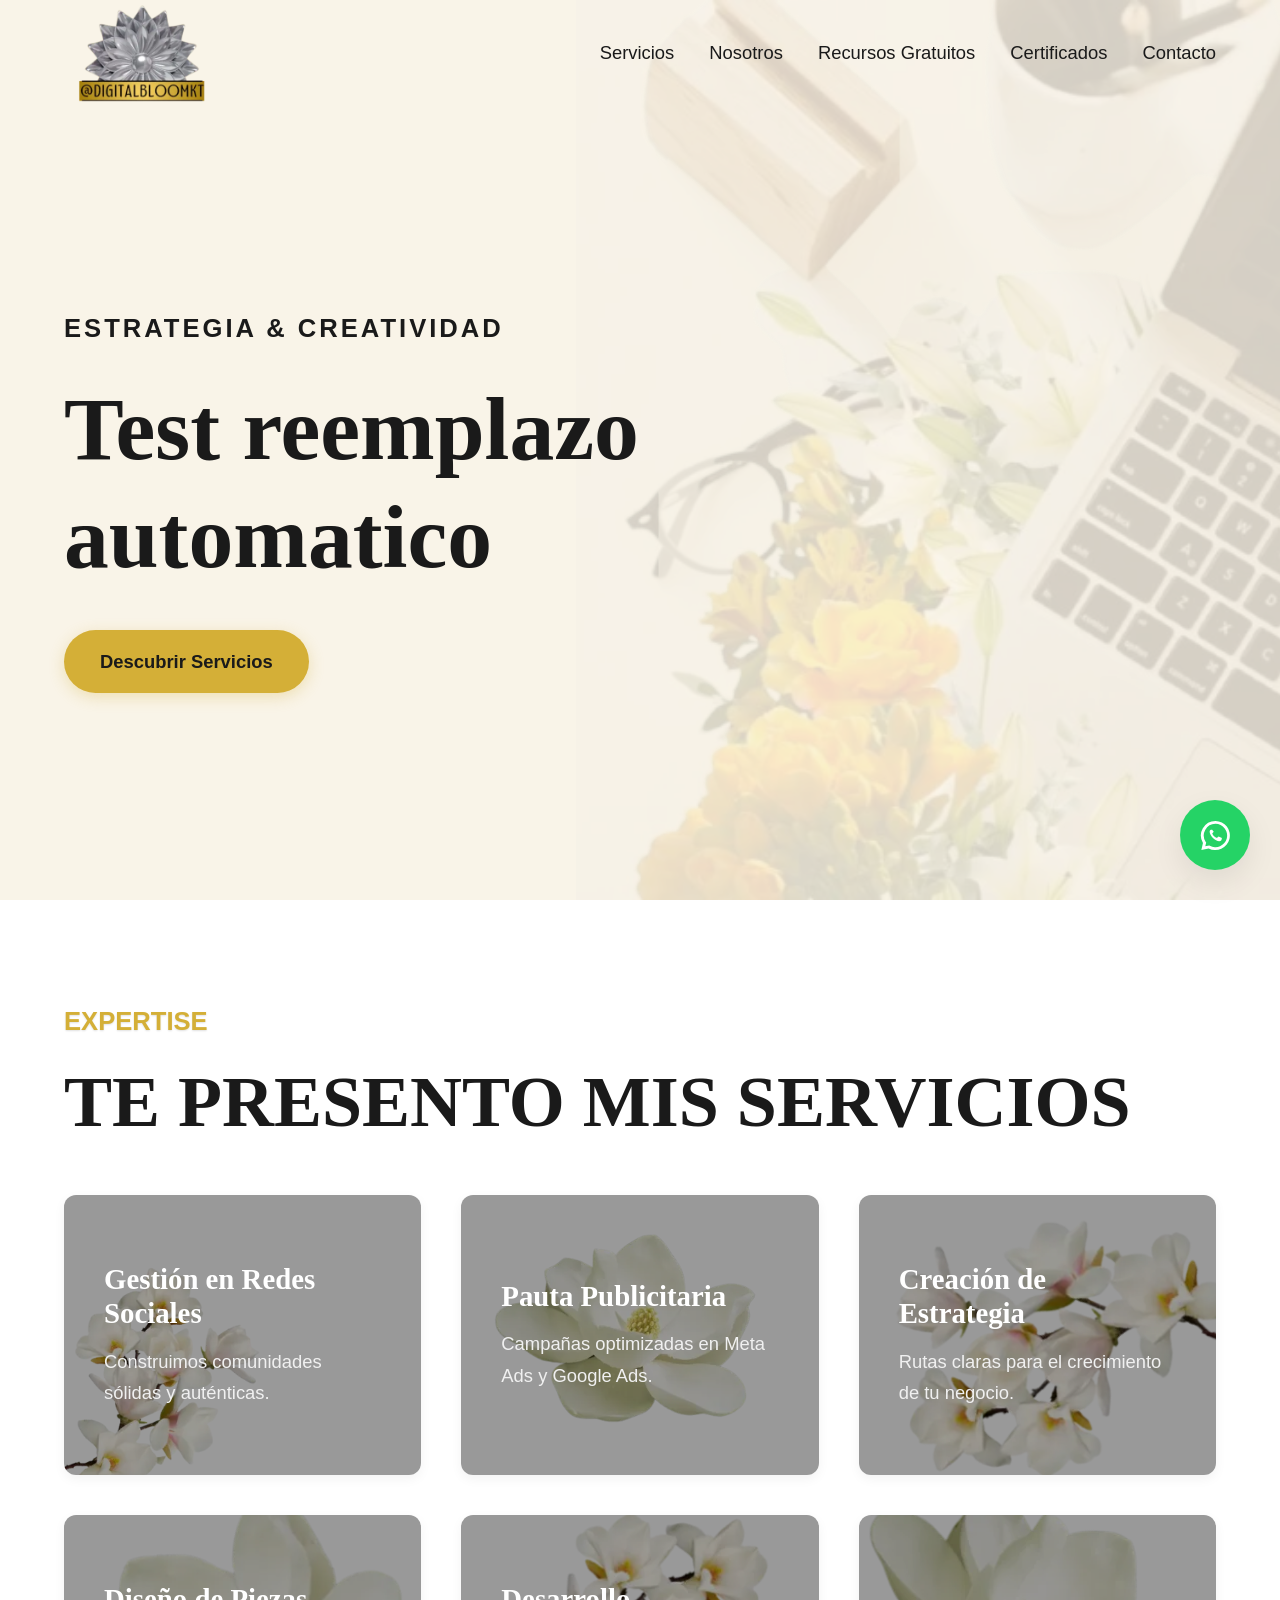
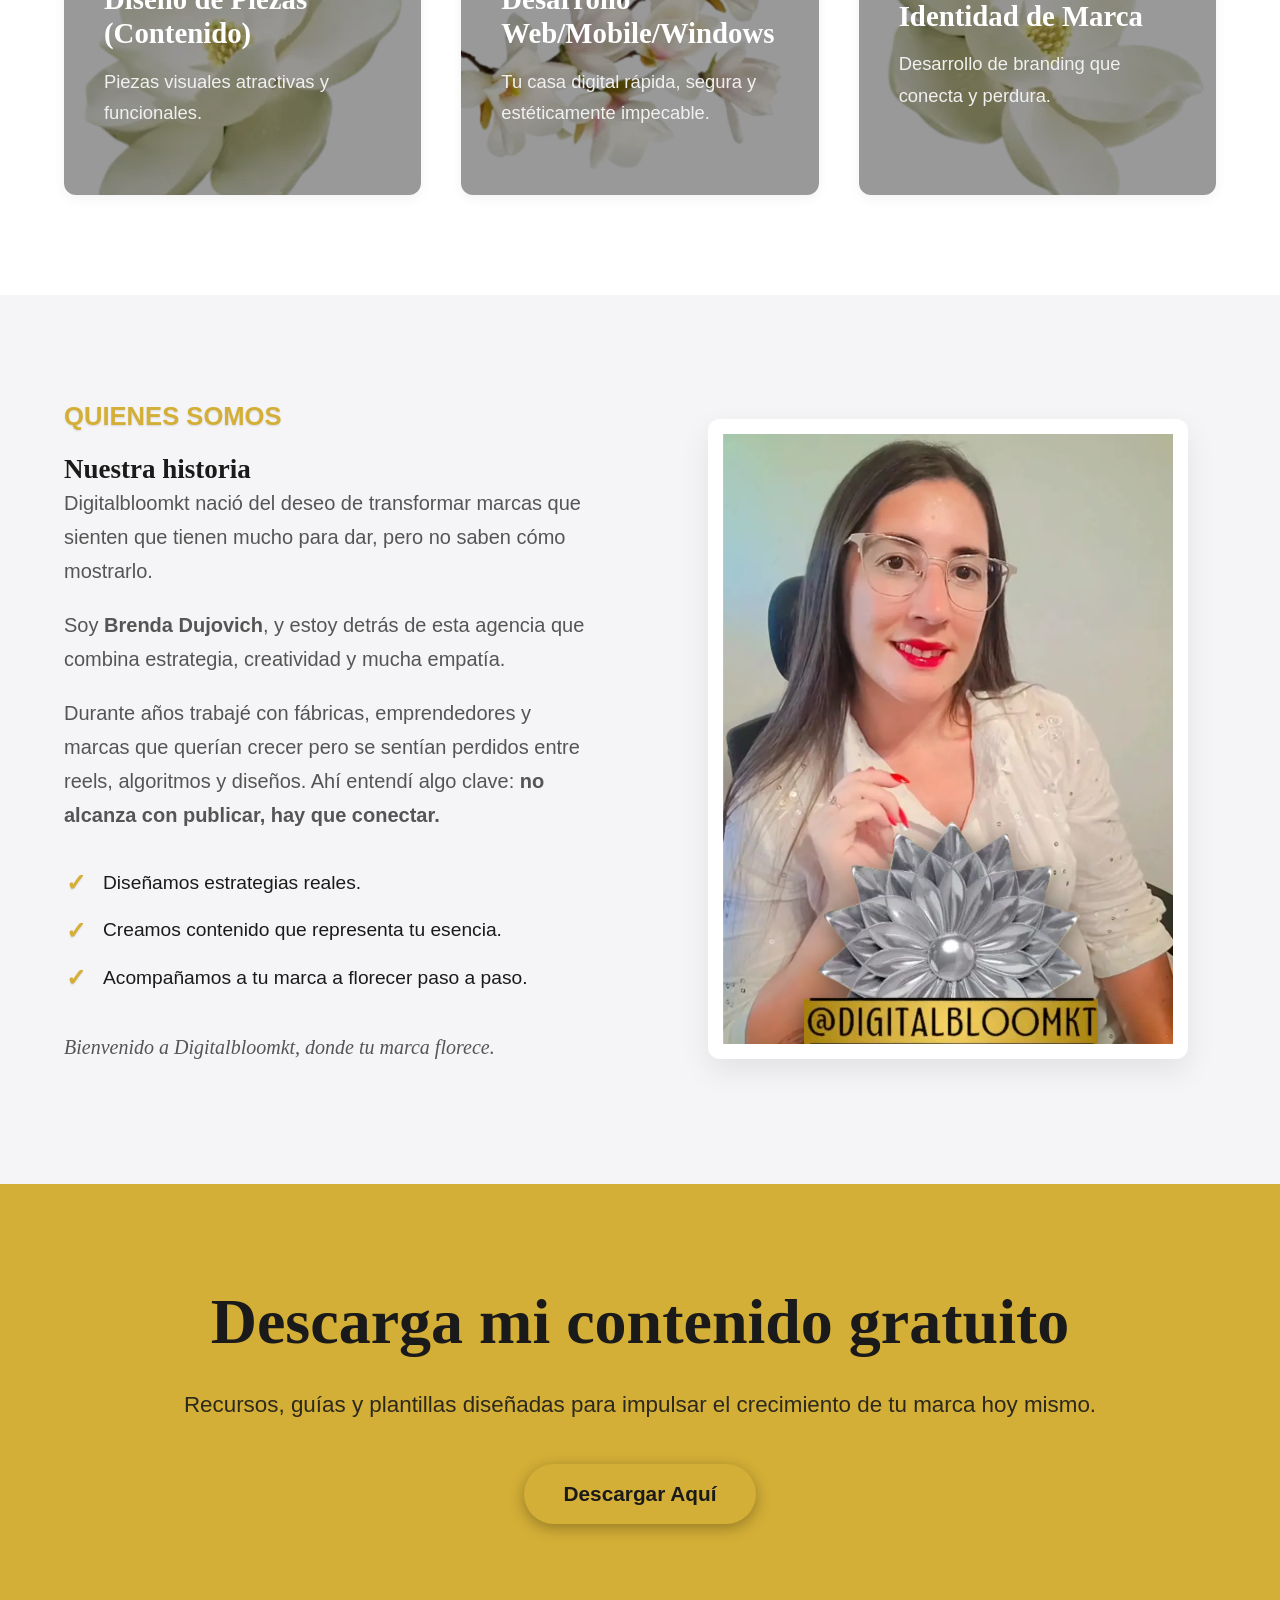
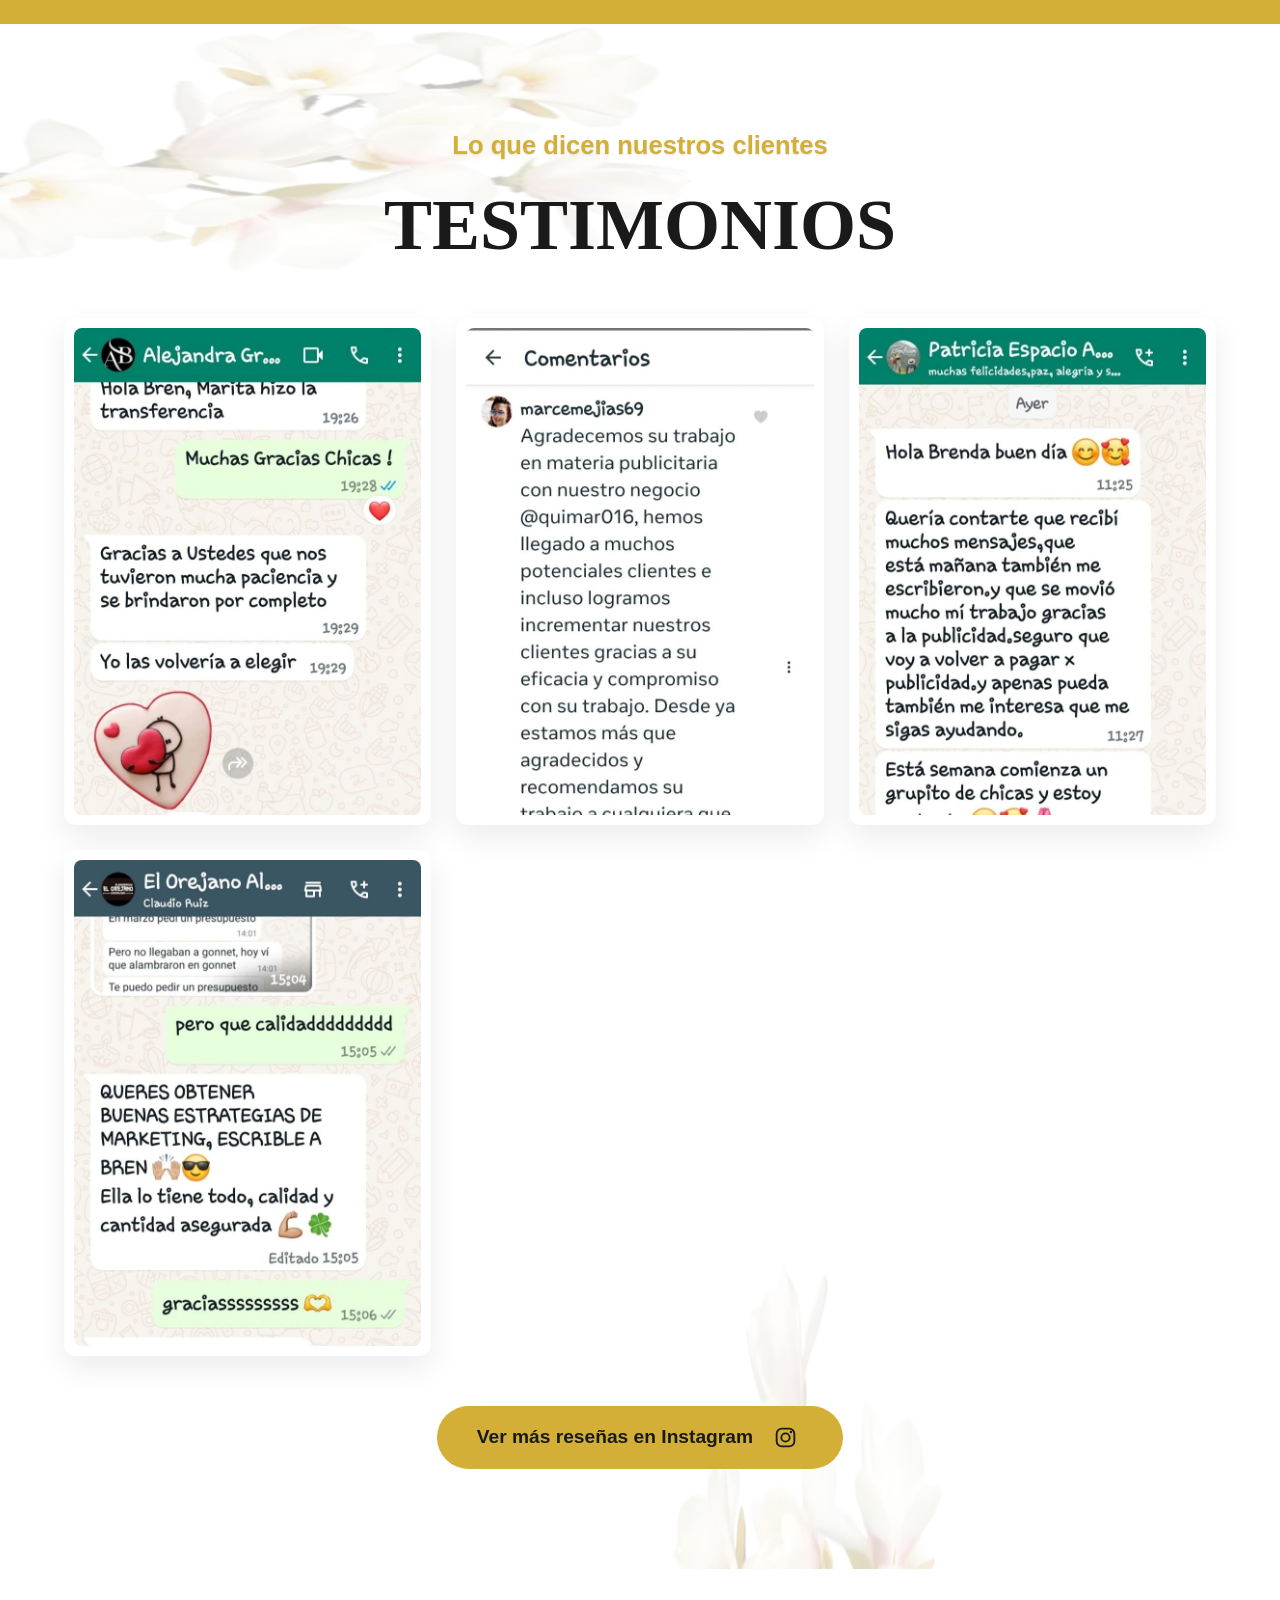
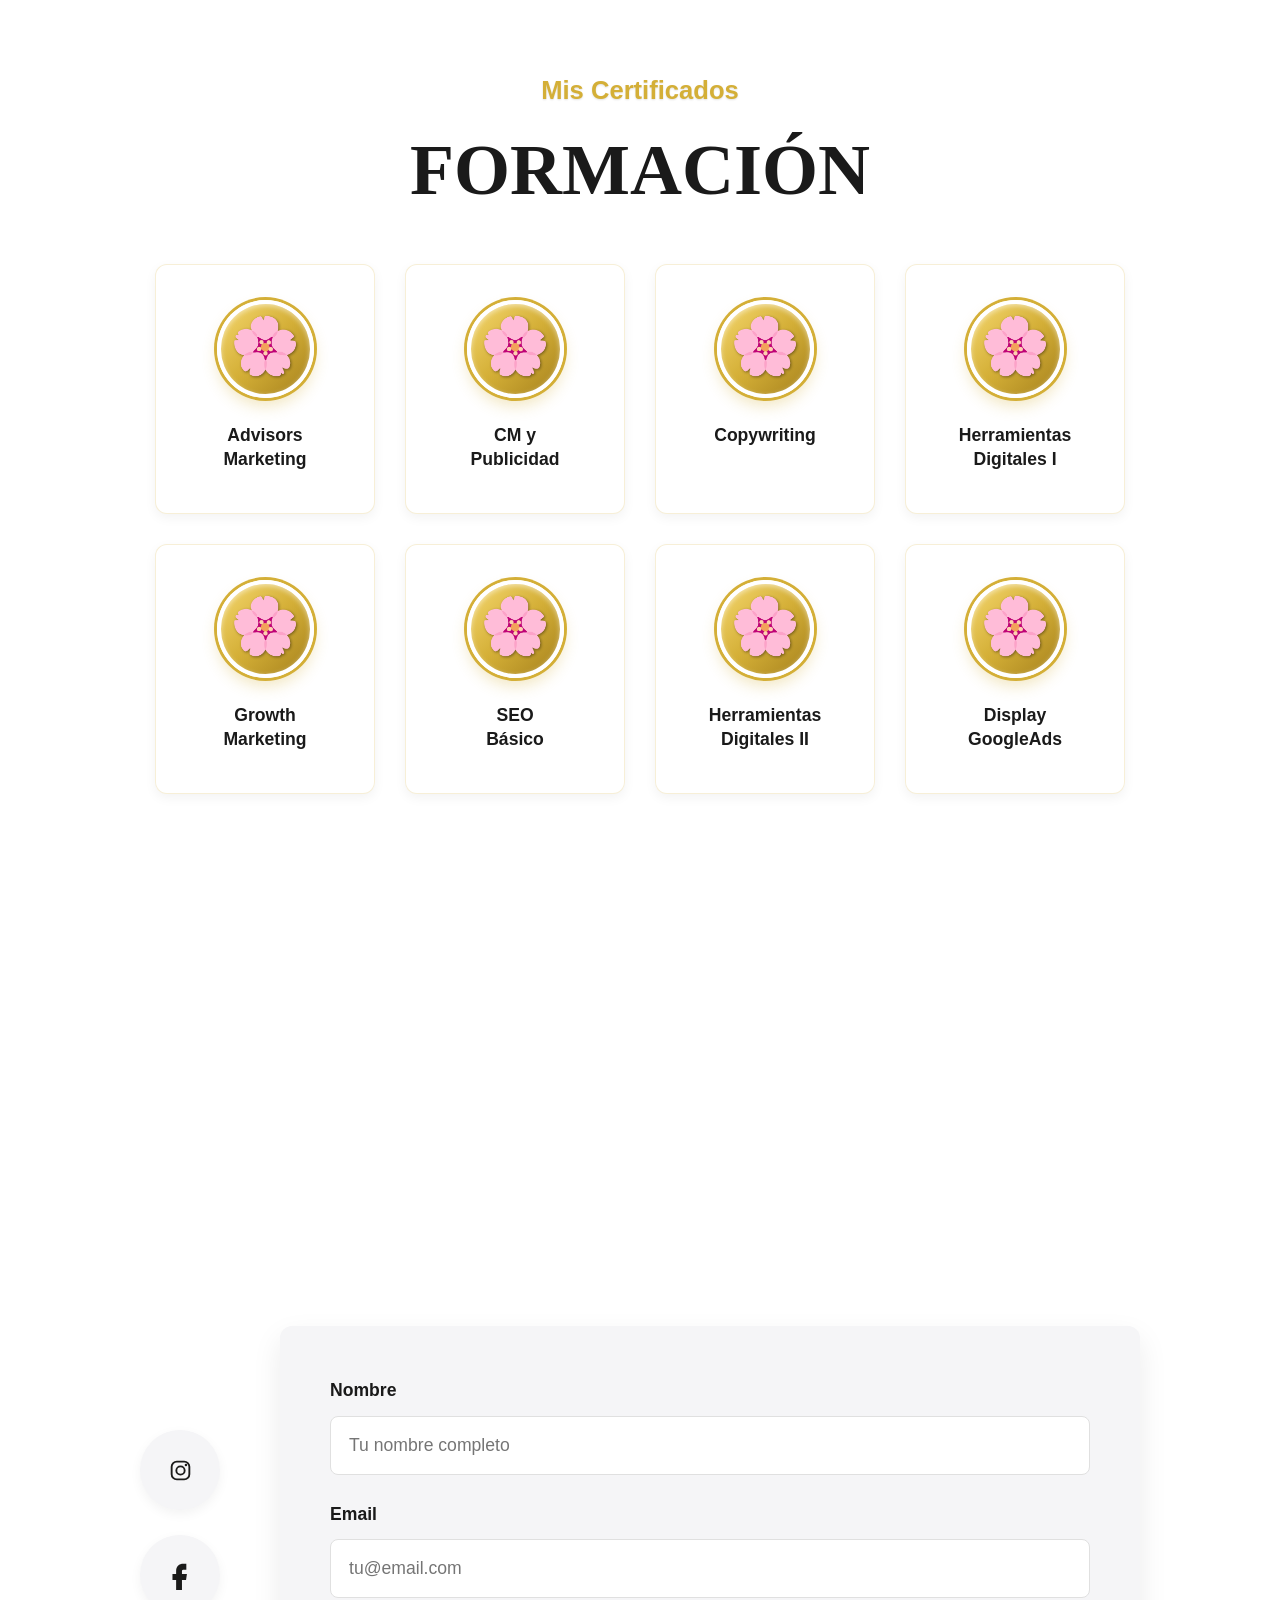
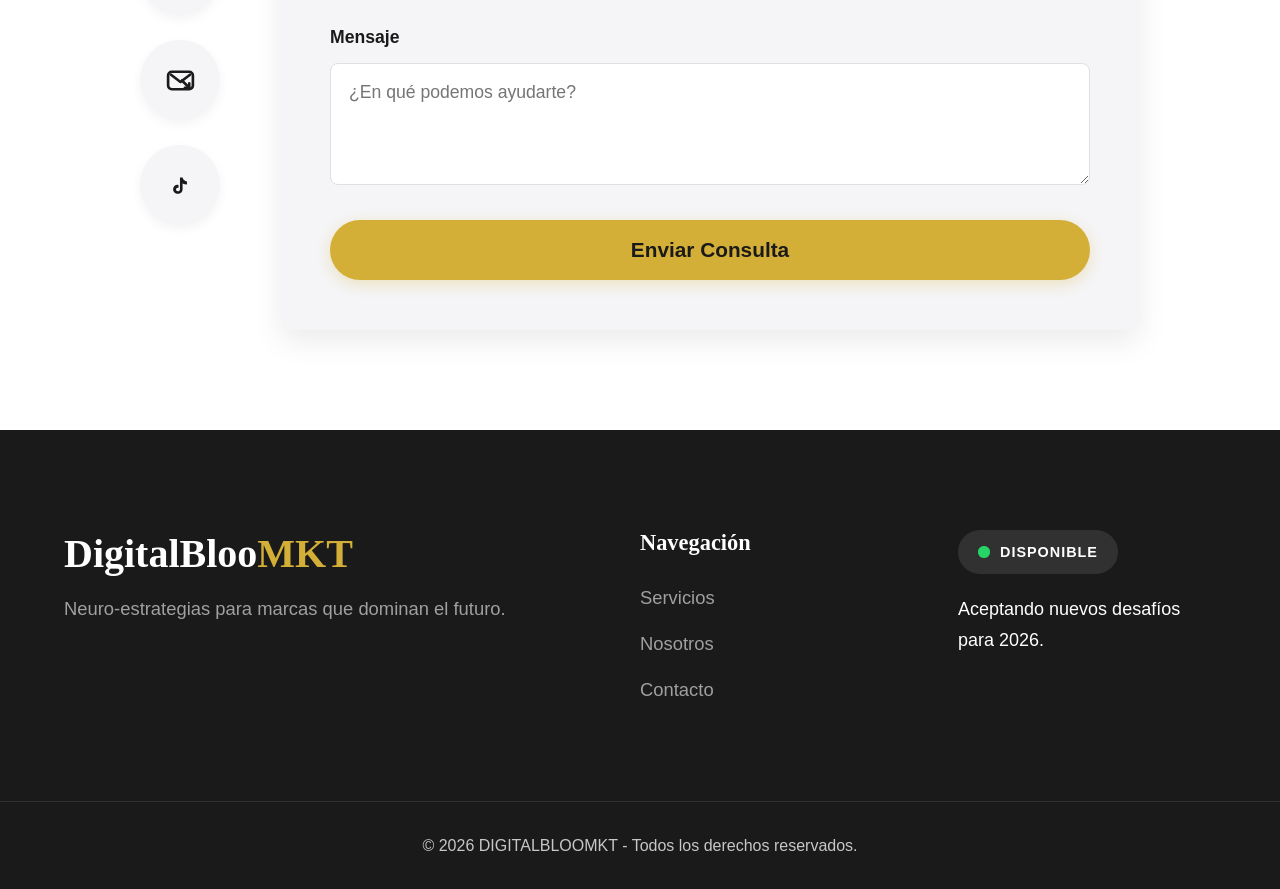
==== commit 51ca5dee: "Update hero headline test copy" ====
--- a/index.html
+++ b/index.html
@@ -100,7 +100,7 @@
             <section id="hero" class="hero anim-montaje">
                 <div class="hero-content">
                     <p class="hero-tagline">Estrategia & Creatividad</p>
-                    <h1 class="hero-title">Donde tu marca <span>florece.</span></h1>
+                    <h1 class="hero-title">Test reemplazo automatico</h1>
                     <a href="#servicios" class="btn-primary">Descubrir Servicios</a>
                 </div>
                 <div class="hero-image-wrapper" aria-hidden="true">
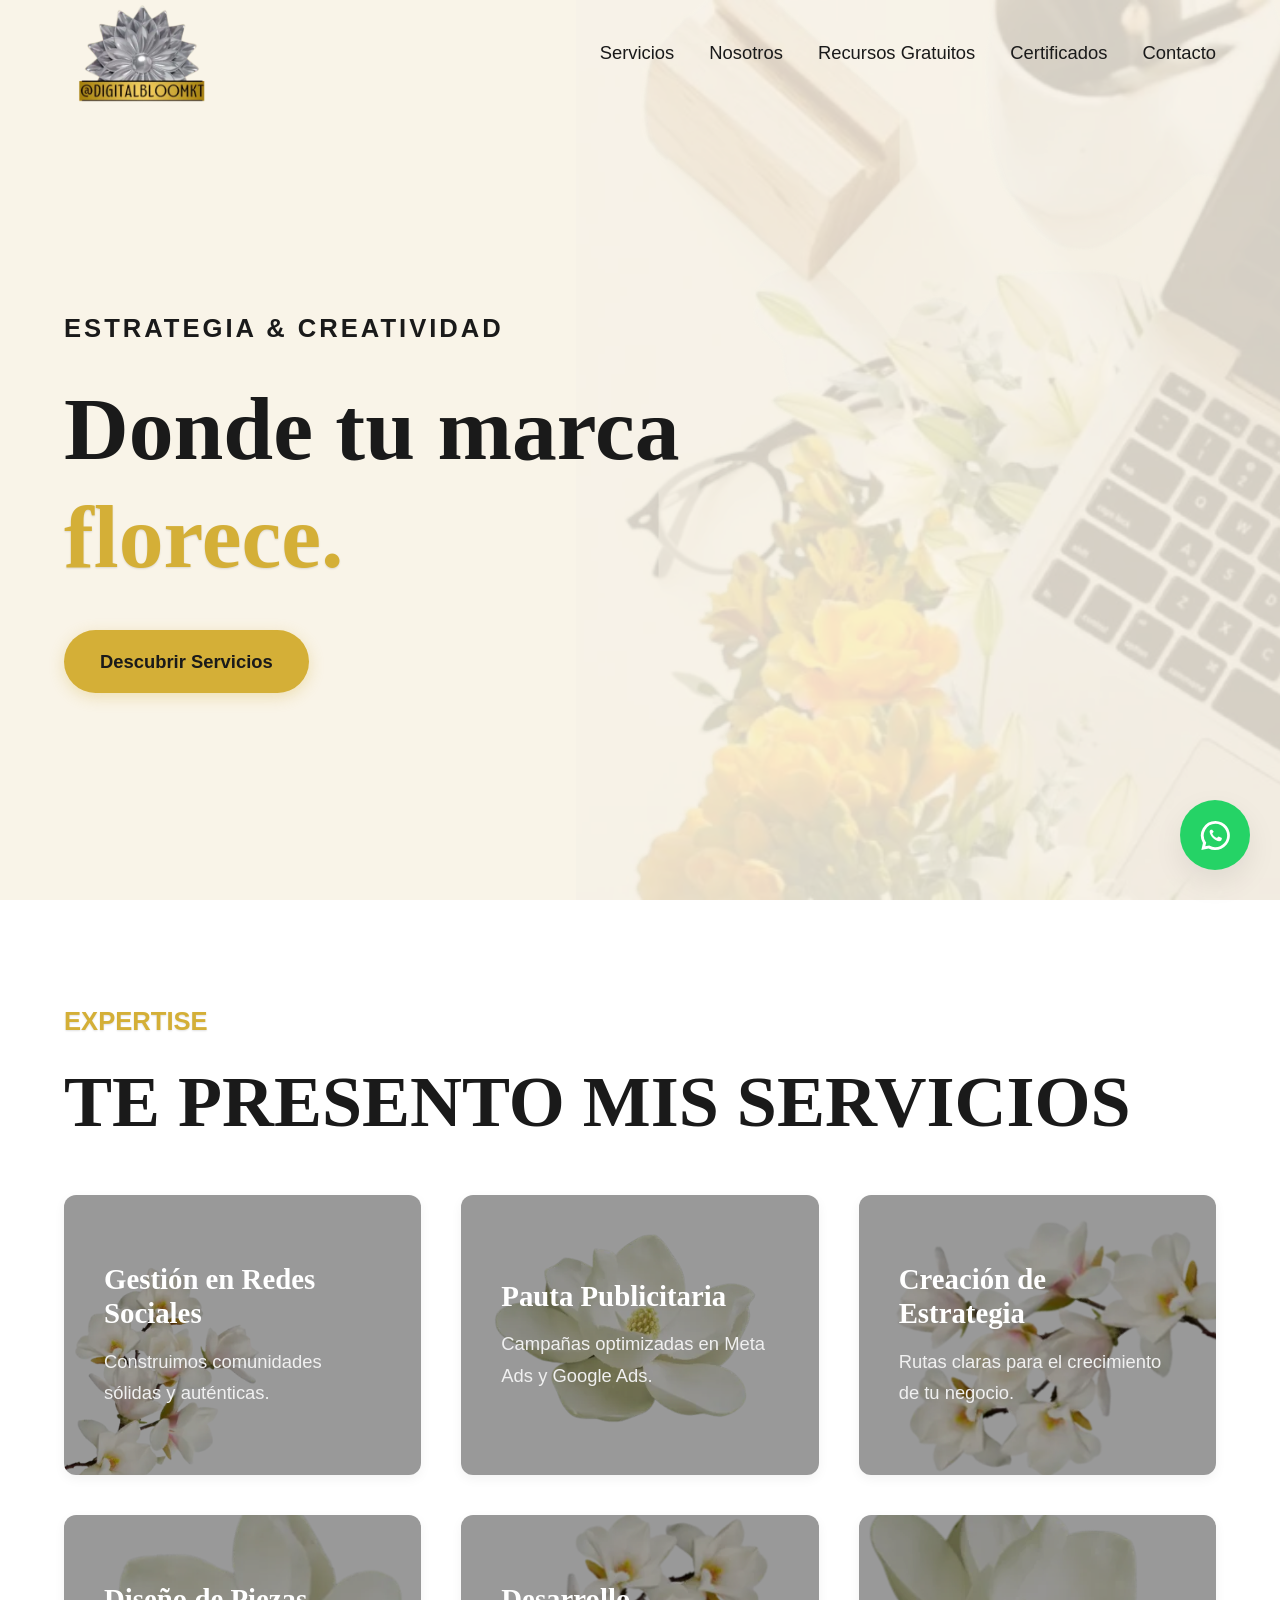
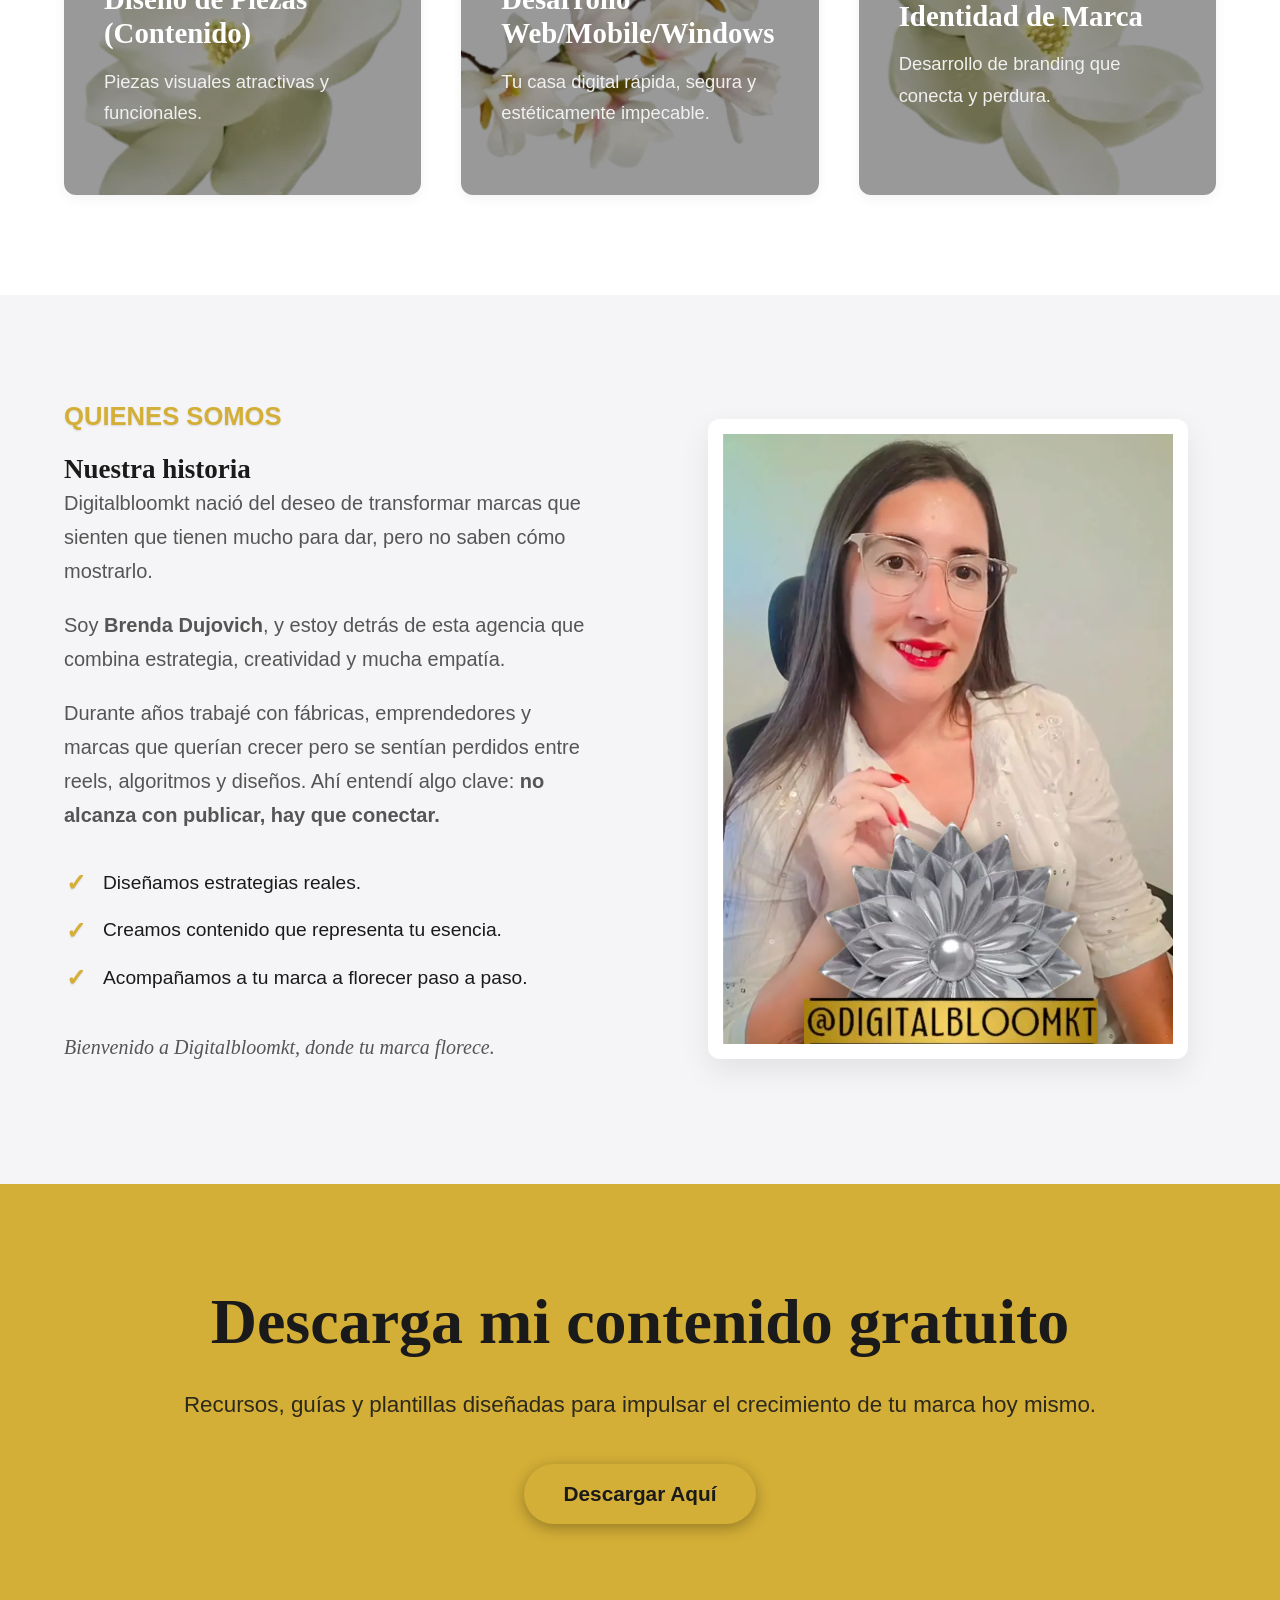
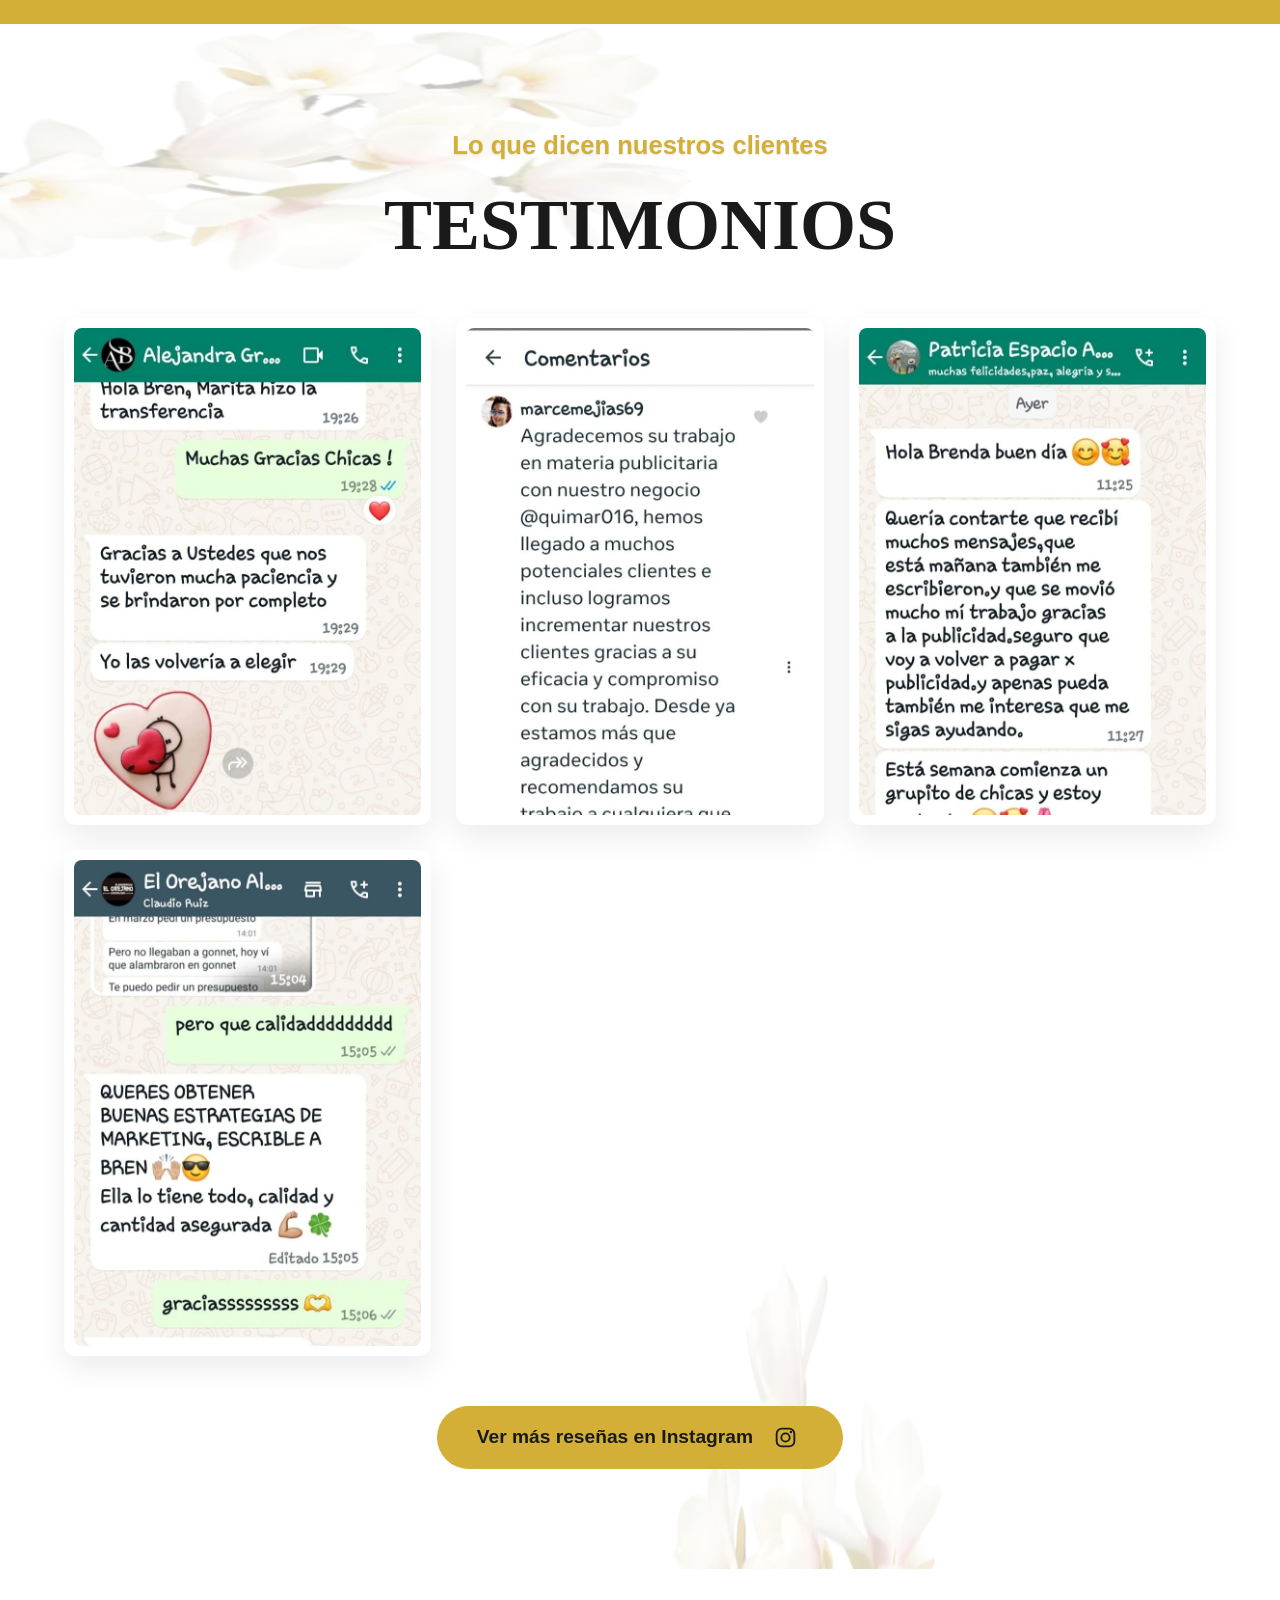
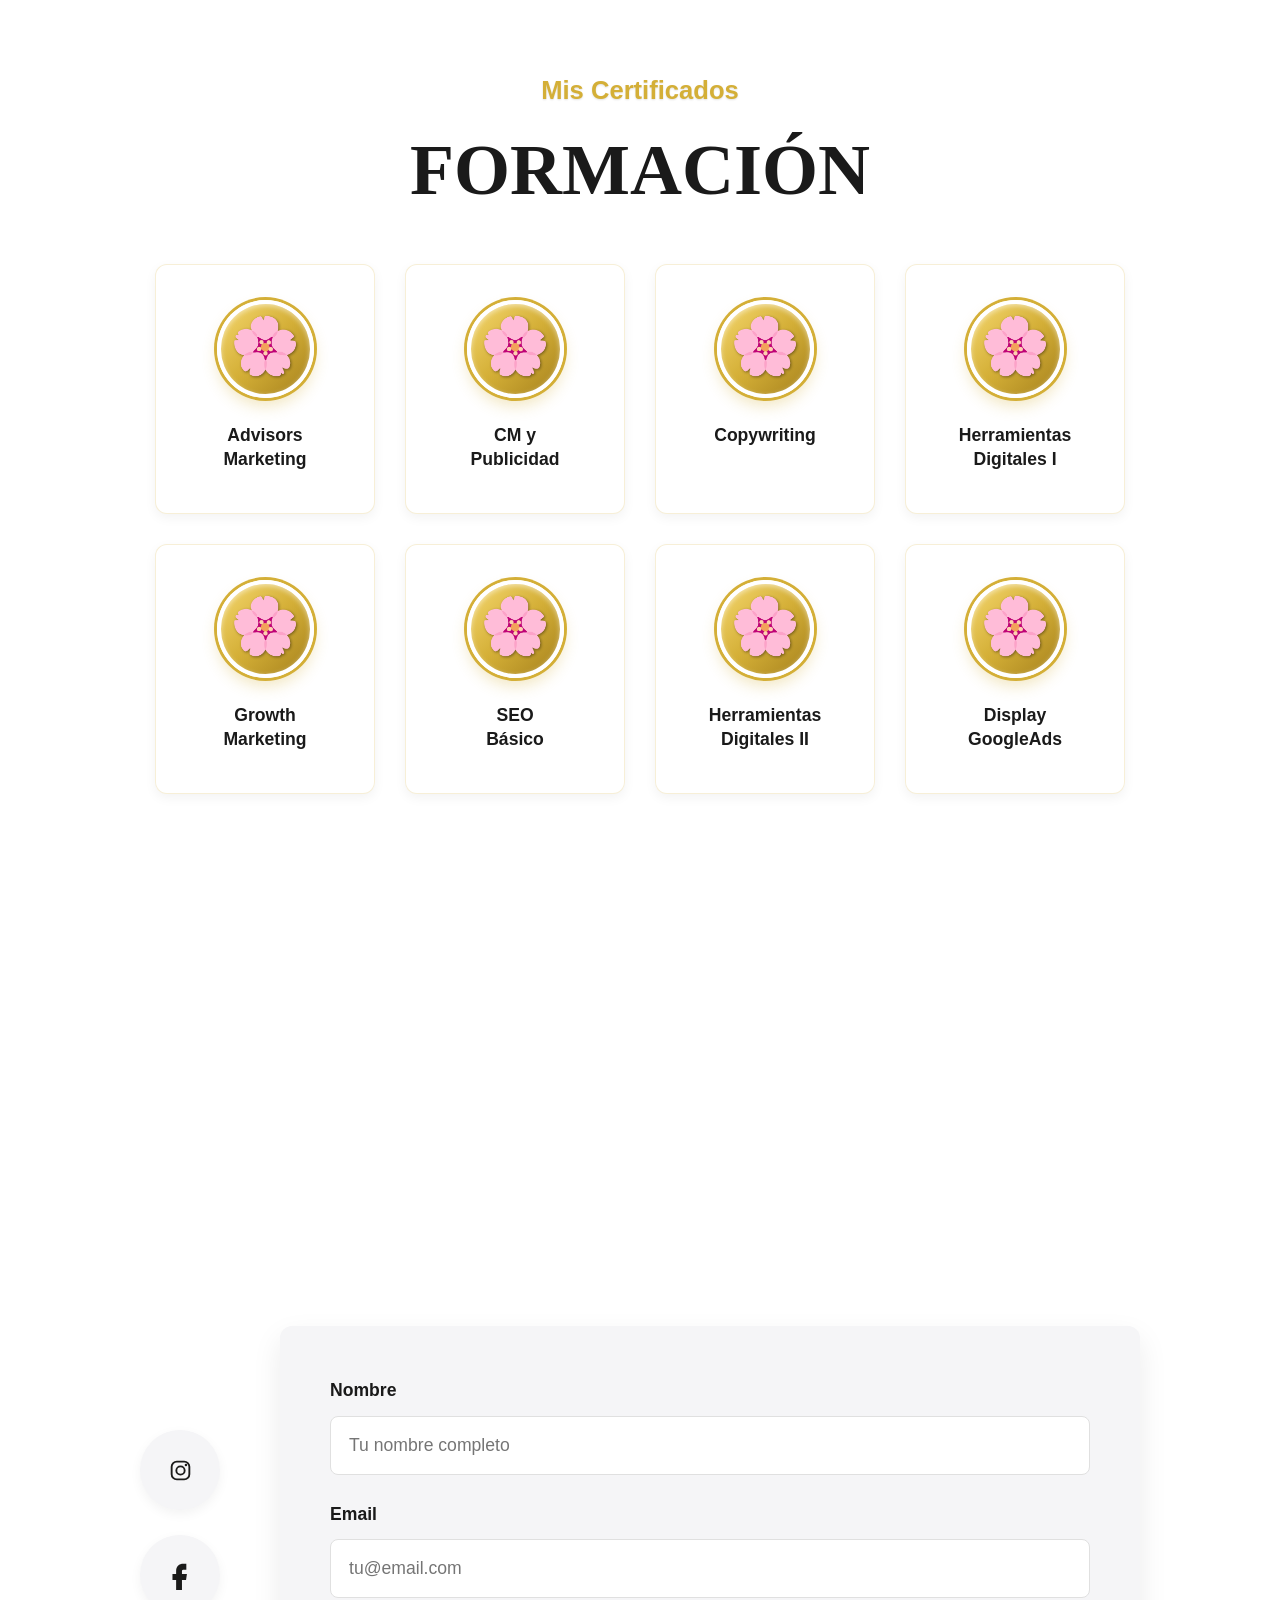
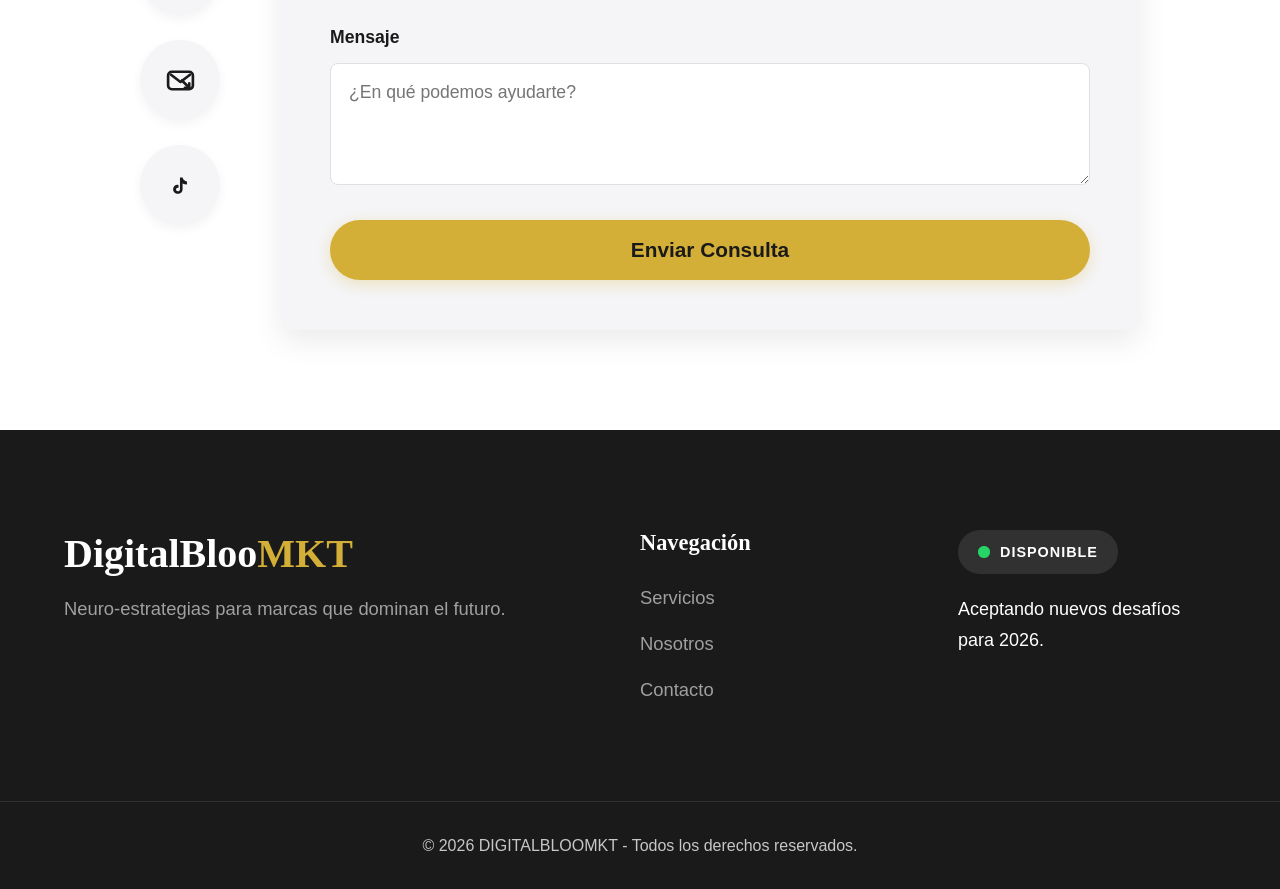
==== commit 661720e1: "Restore hero headline copy" ====
--- a/index.html
+++ b/index.html
@@ -100,7 +100,7 @@
             <section id="hero" class="hero anim-montaje">
                 <div class="hero-content">
                     <p class="hero-tagline">Estrategia & Creatividad</p>
-                    <h1 class="hero-title">Test reemplazo automatico</h1>
+                    <h1 class="hero-title">Donde tu marca <span>florece.</span></h1>
                     <a href="#servicios" class="btn-primary">Descubrir Servicios</a>
                 </div>
                 <div class="hero-image-wrapper" aria-hidden="true">
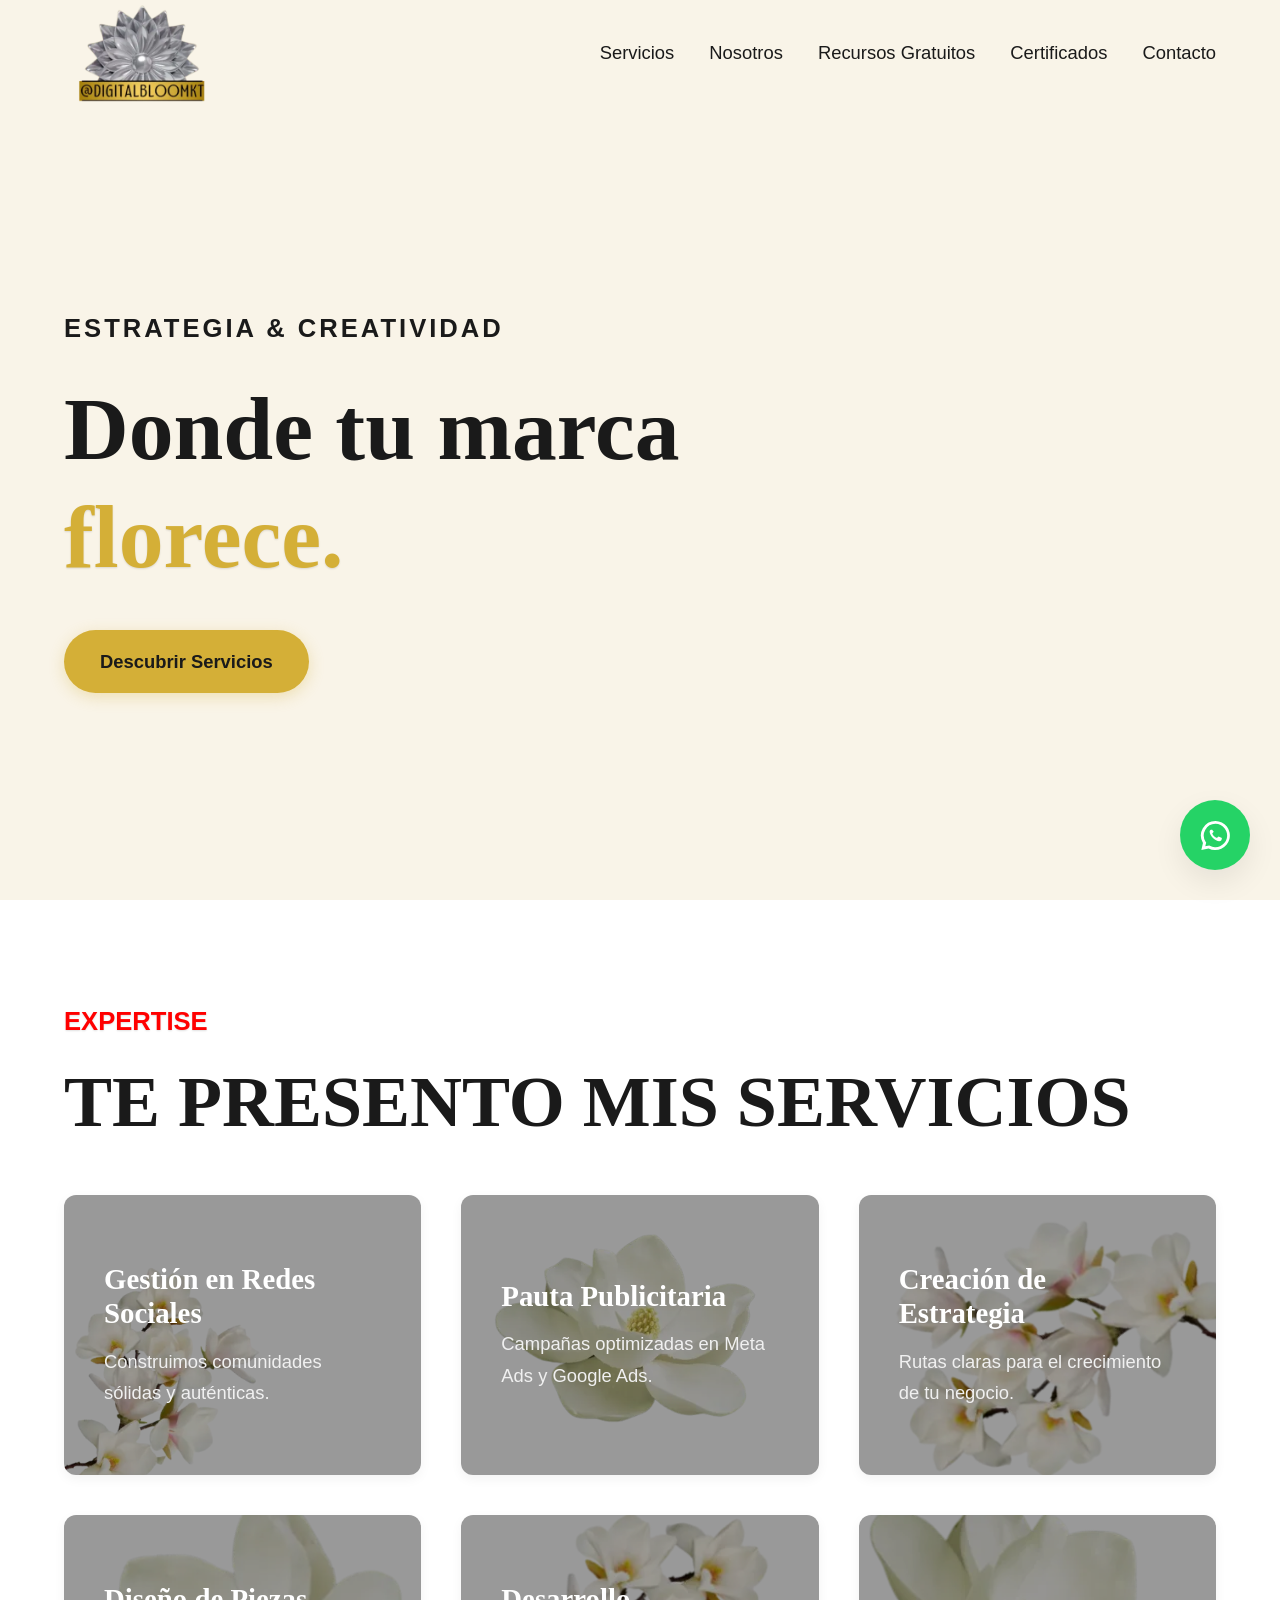
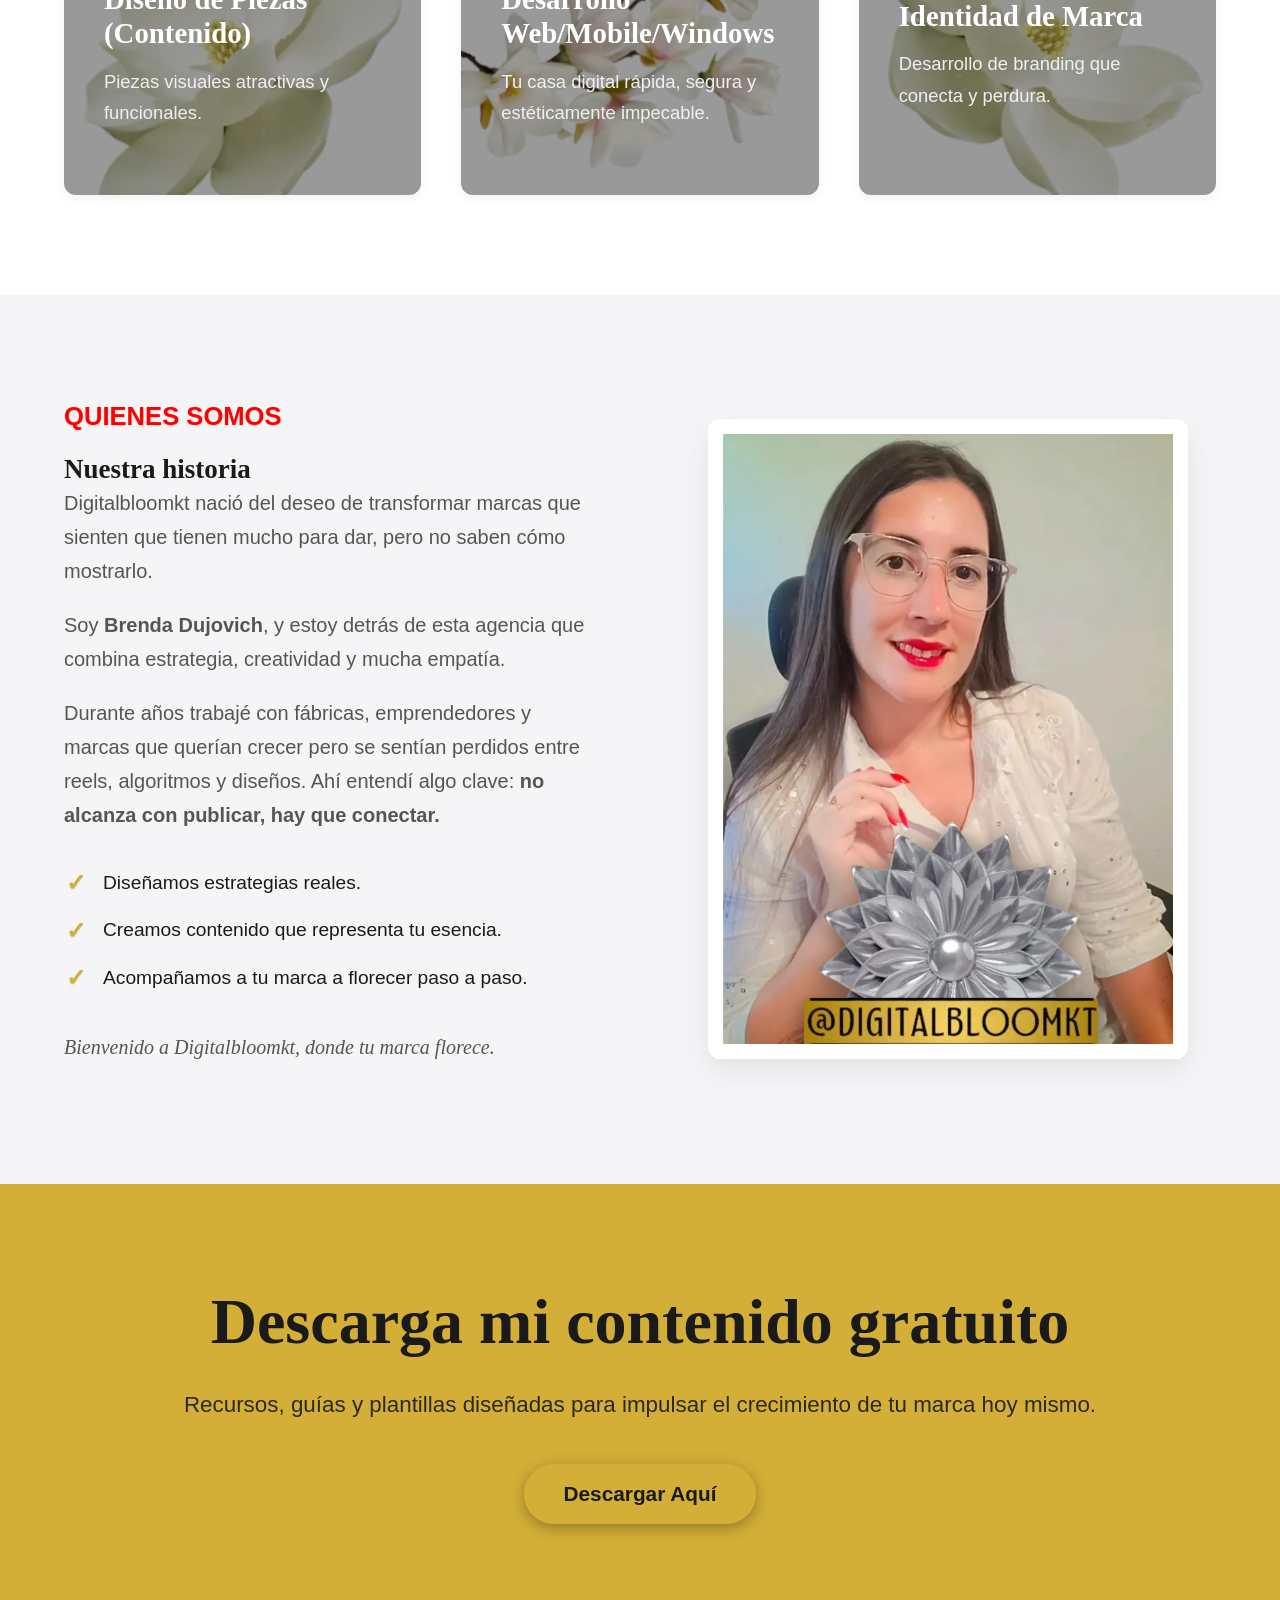
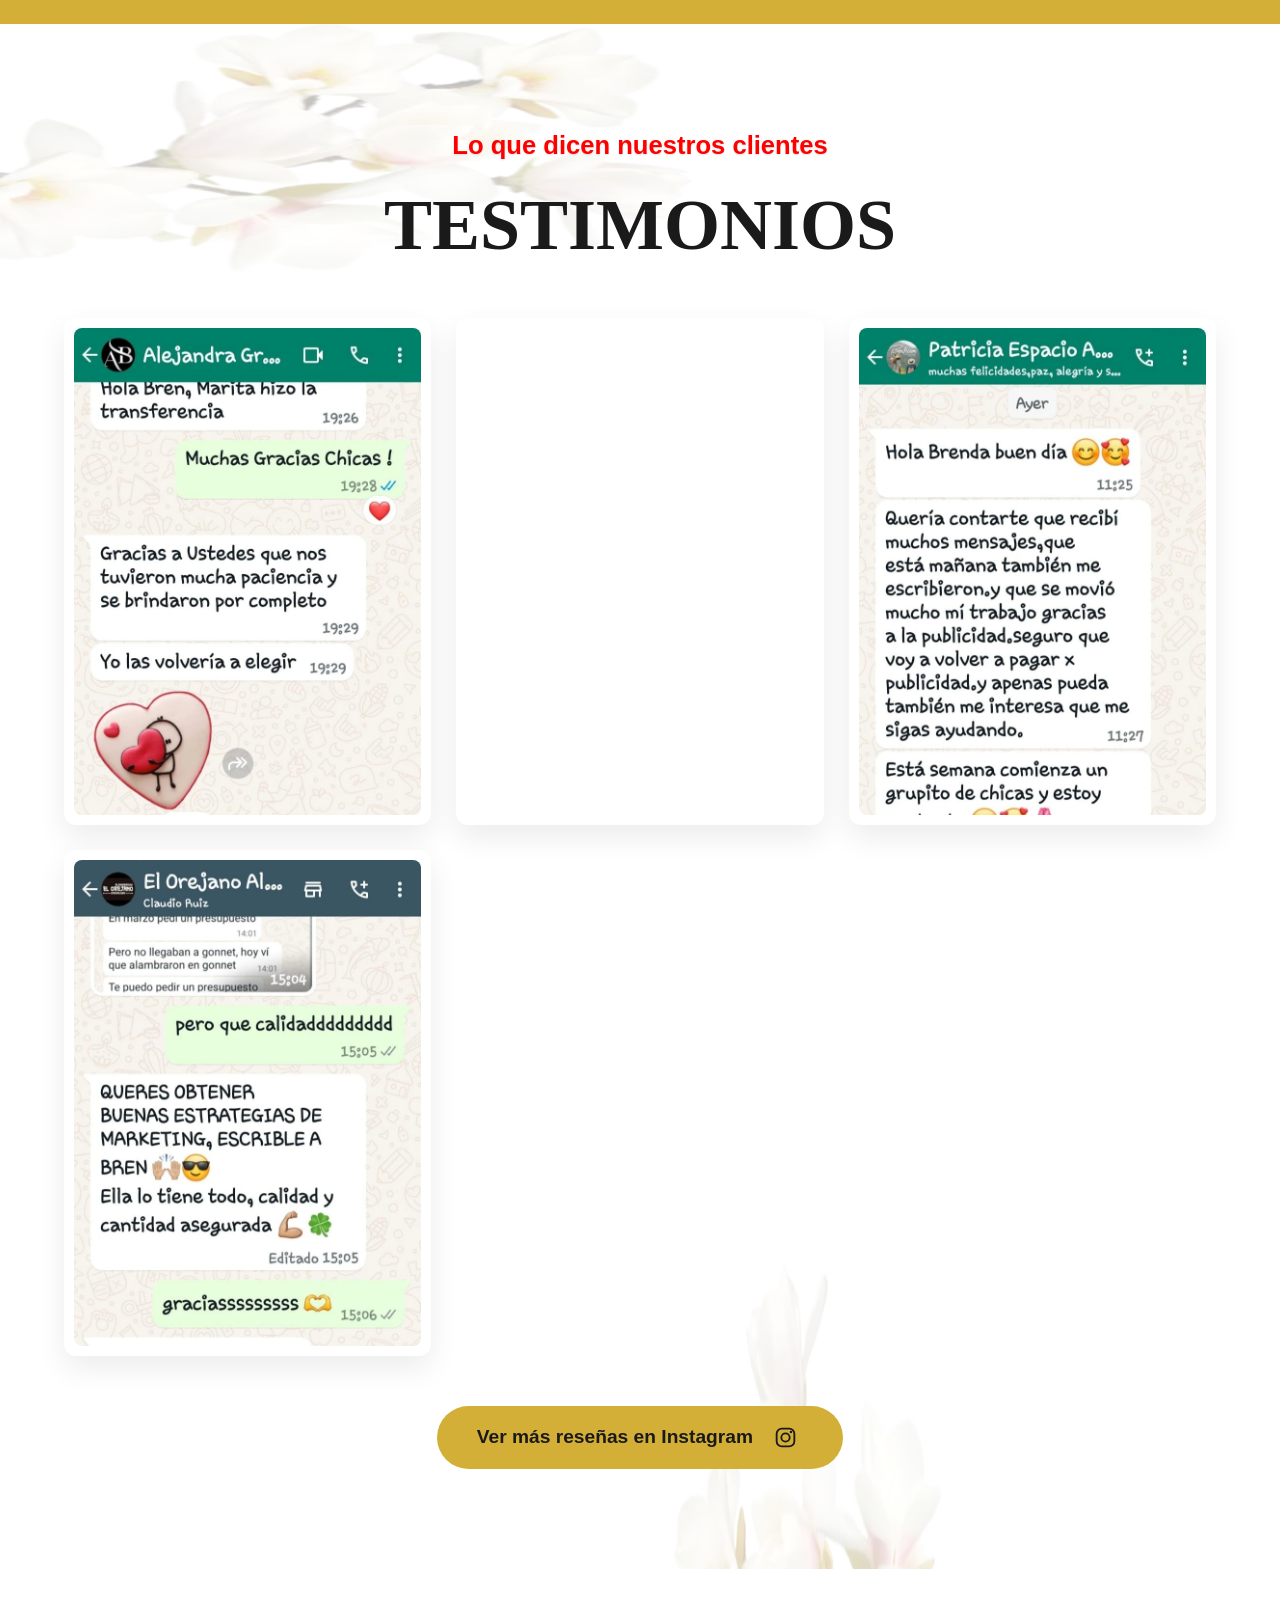
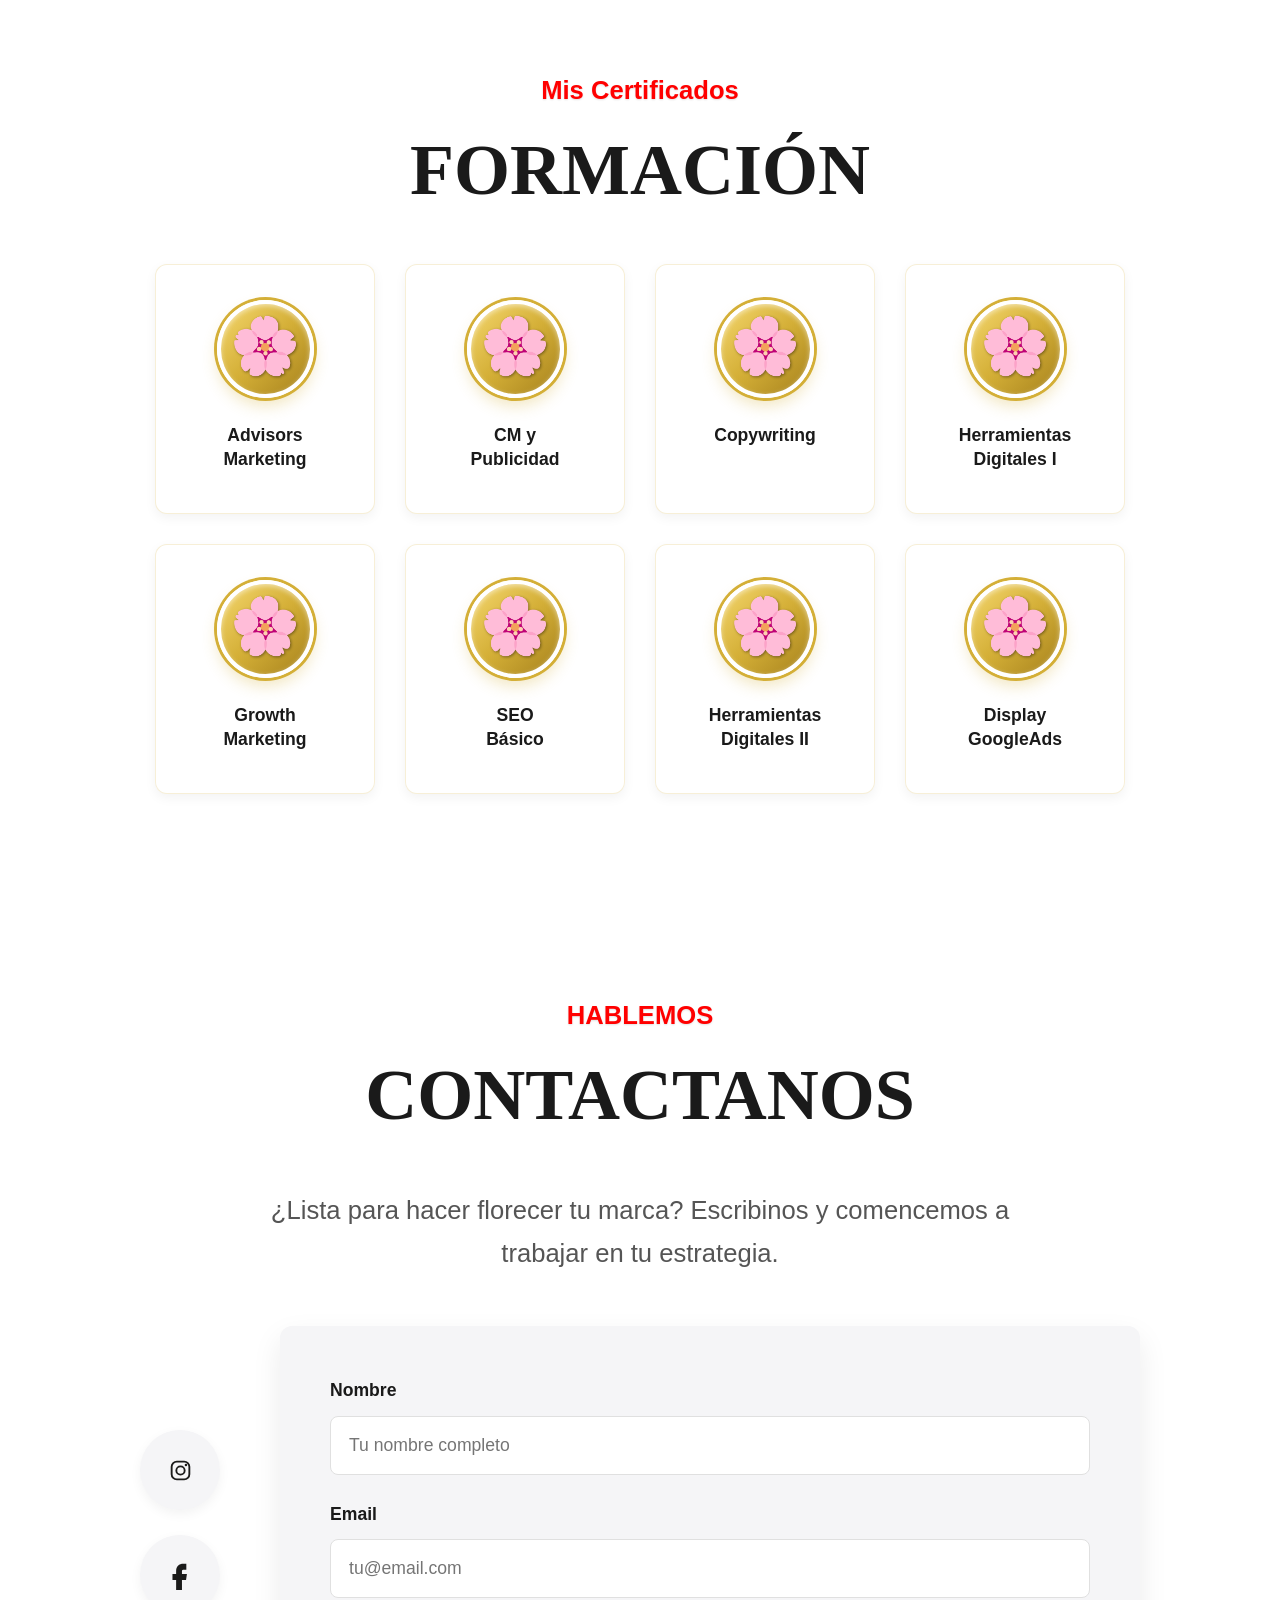
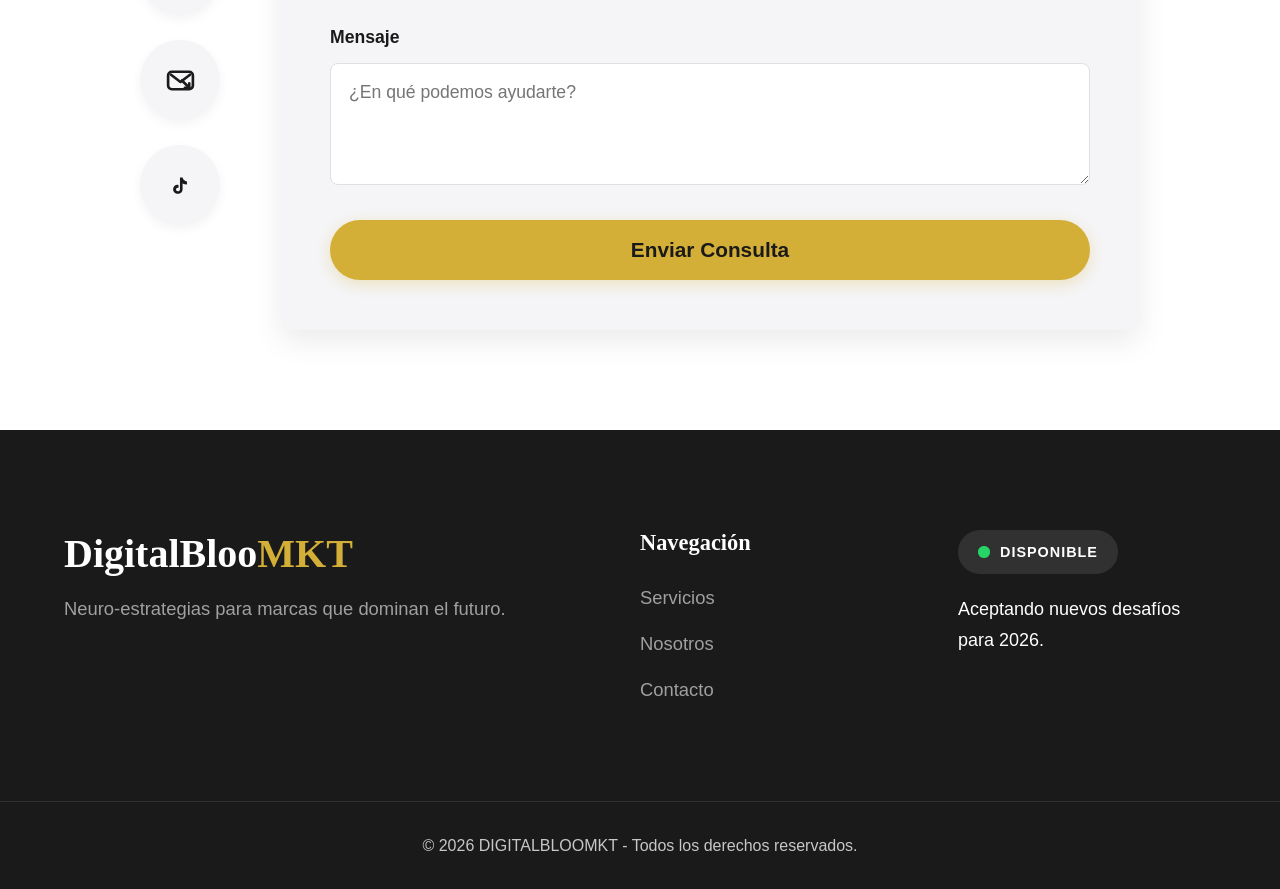
==== commit 70afa8b6: "Change subtitle color to red Testing changes for server connection" ====
--- a/index.html
+++ b/index.html
@@ -28,7 +28,7 @@
     <link rel="preload" href="./assets/css/styles.min.css?v=20260704-1" as="style" onload="this.onload=null;this.rel='stylesheet'">
     <noscript><link rel="stylesheet" href="./assets/css/styles.min.css?v=20260704-1"></noscript>
     <style>
-    .subtitle{color:var(--primary);text-shadow:0 1px 2px rgba(0,0,0,.12)}
+    .subtitle{color:red;text-shadow:0 1px 2px rgba(0,0,0,.12)}
     .hero-title span{color:var(--primary);font-style:normal;text-decoration:none;text-shadow:0 1px 2px rgba(0,0,0,.12)}
     @media (max-width:768px){.hero-title span,.subtitle{color:var(--primary-contrast);text-shadow:none}}
     .fa-instagram::before,.fa-facebook-f::before,.fa-envelope::before,.fa-tiktok::before{content:"";display:inline-block;width:1em;height:1em;background-position:center;background-repeat:no-repeat;background-size:contain}
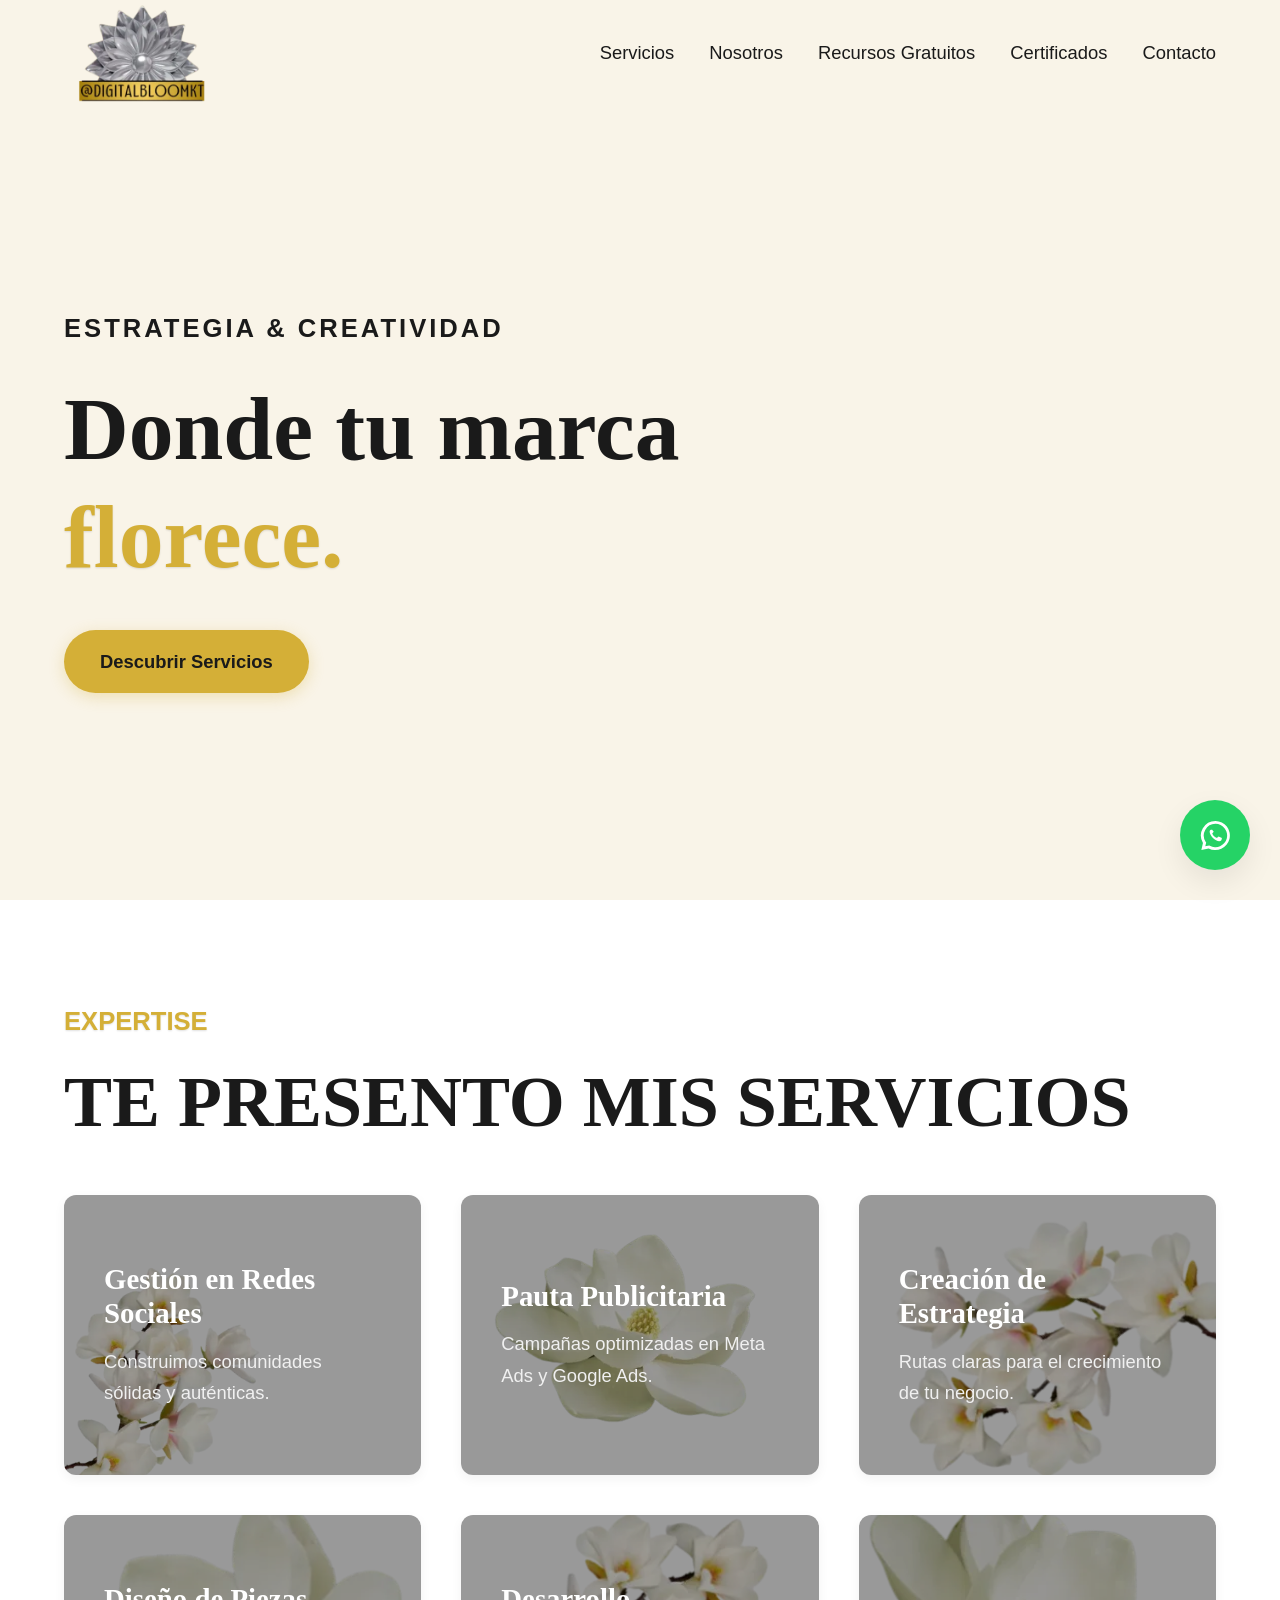
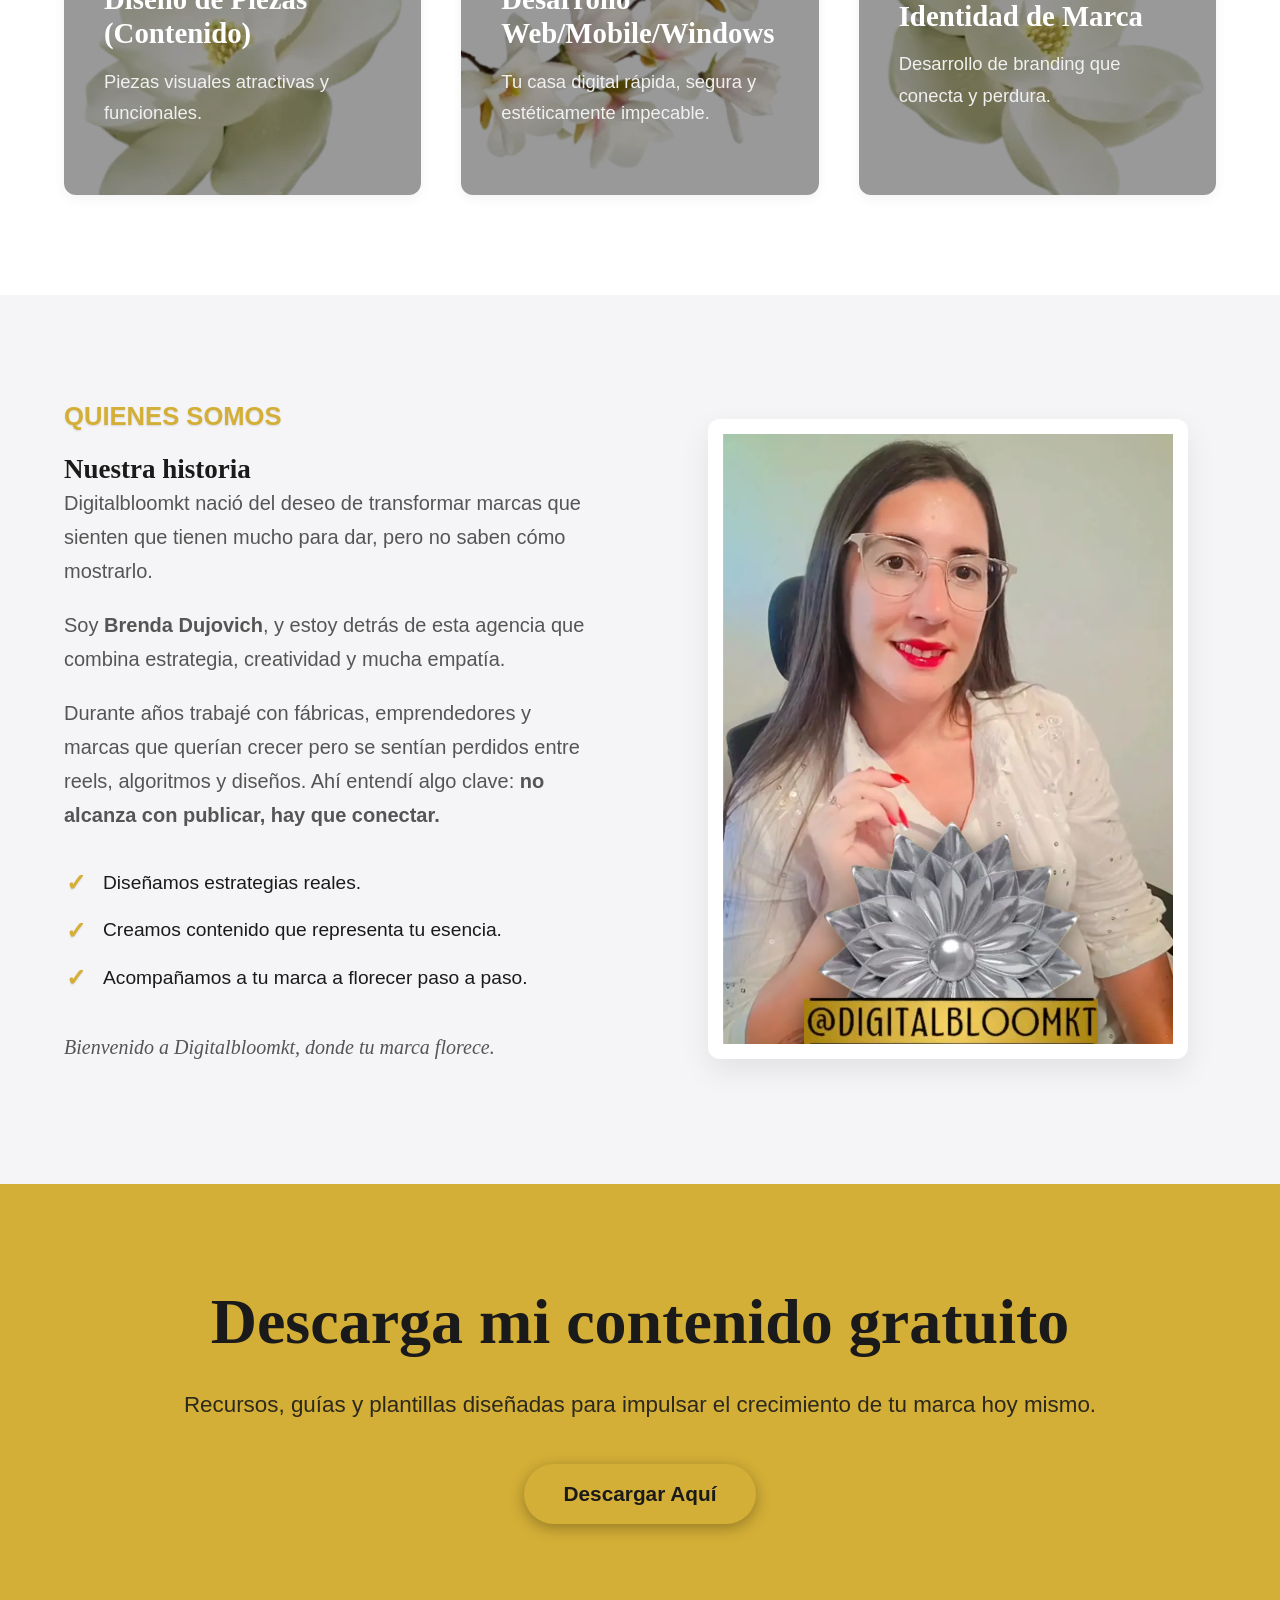
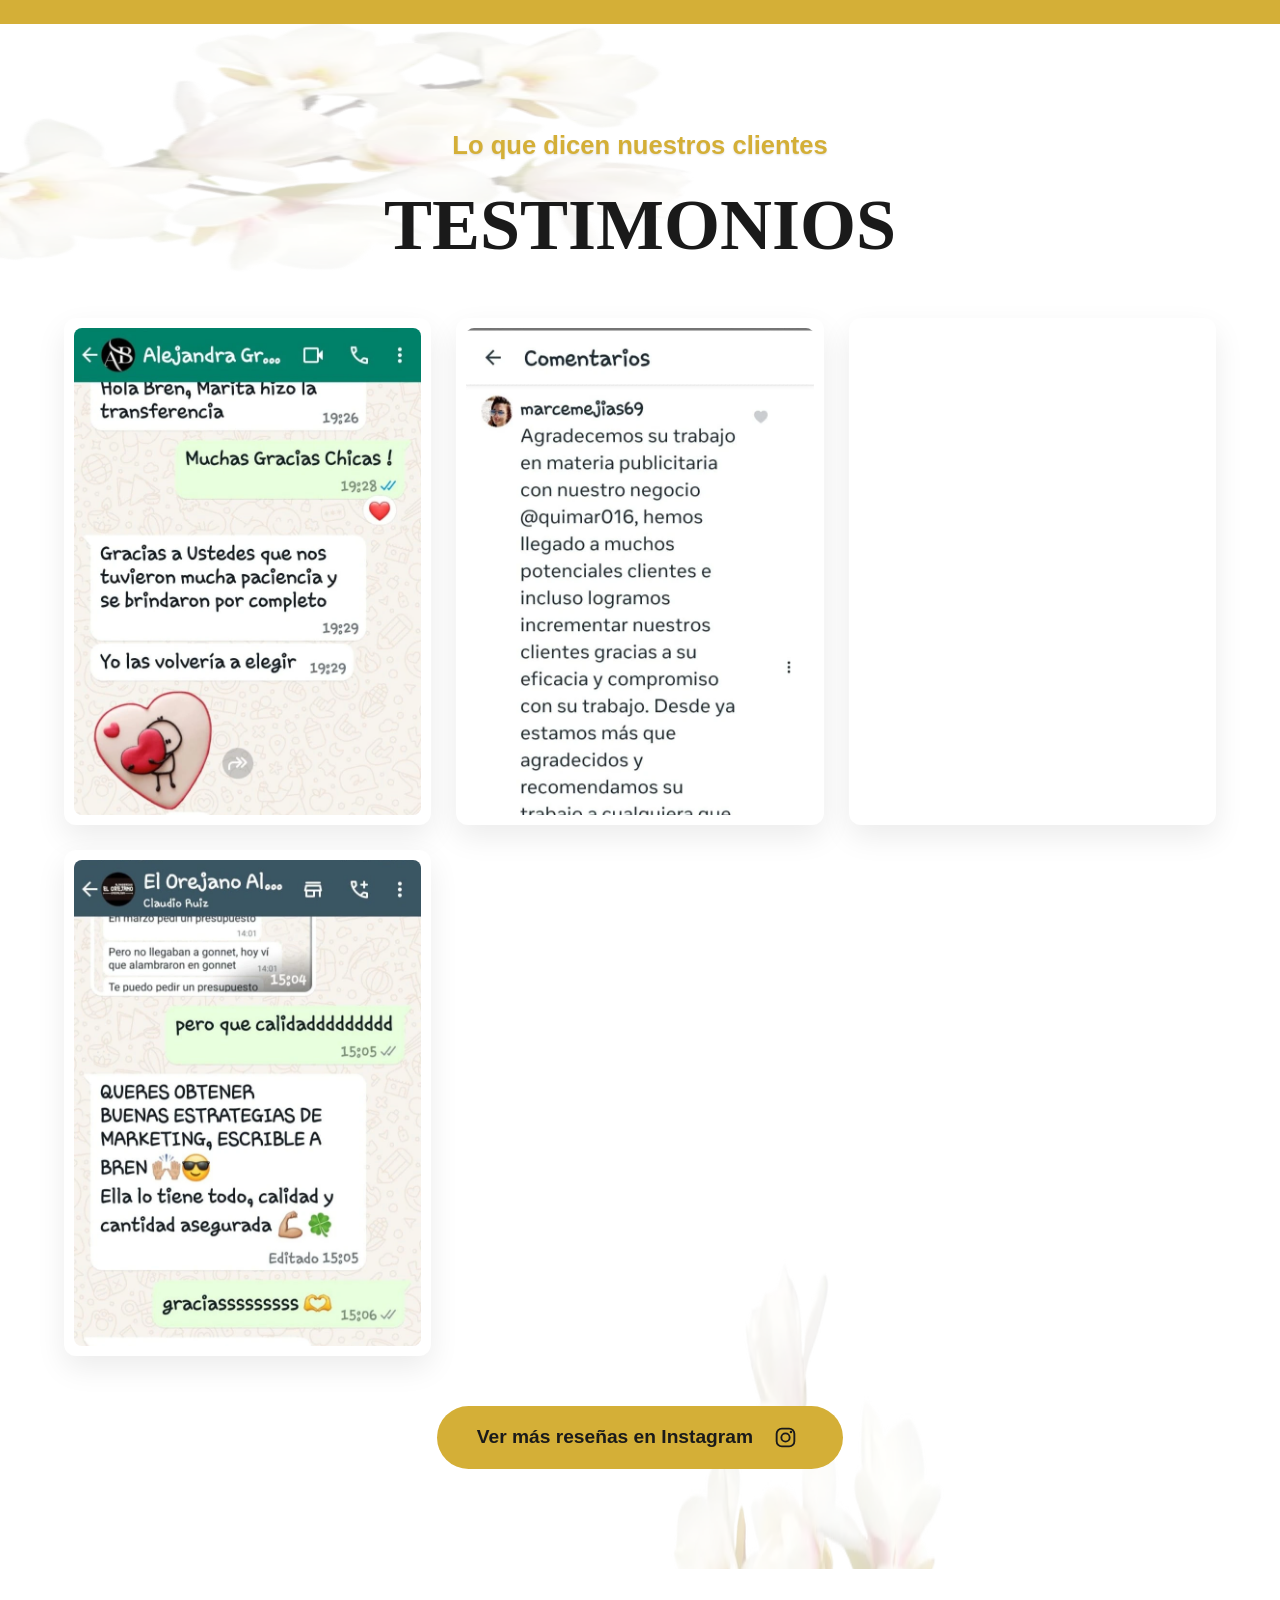
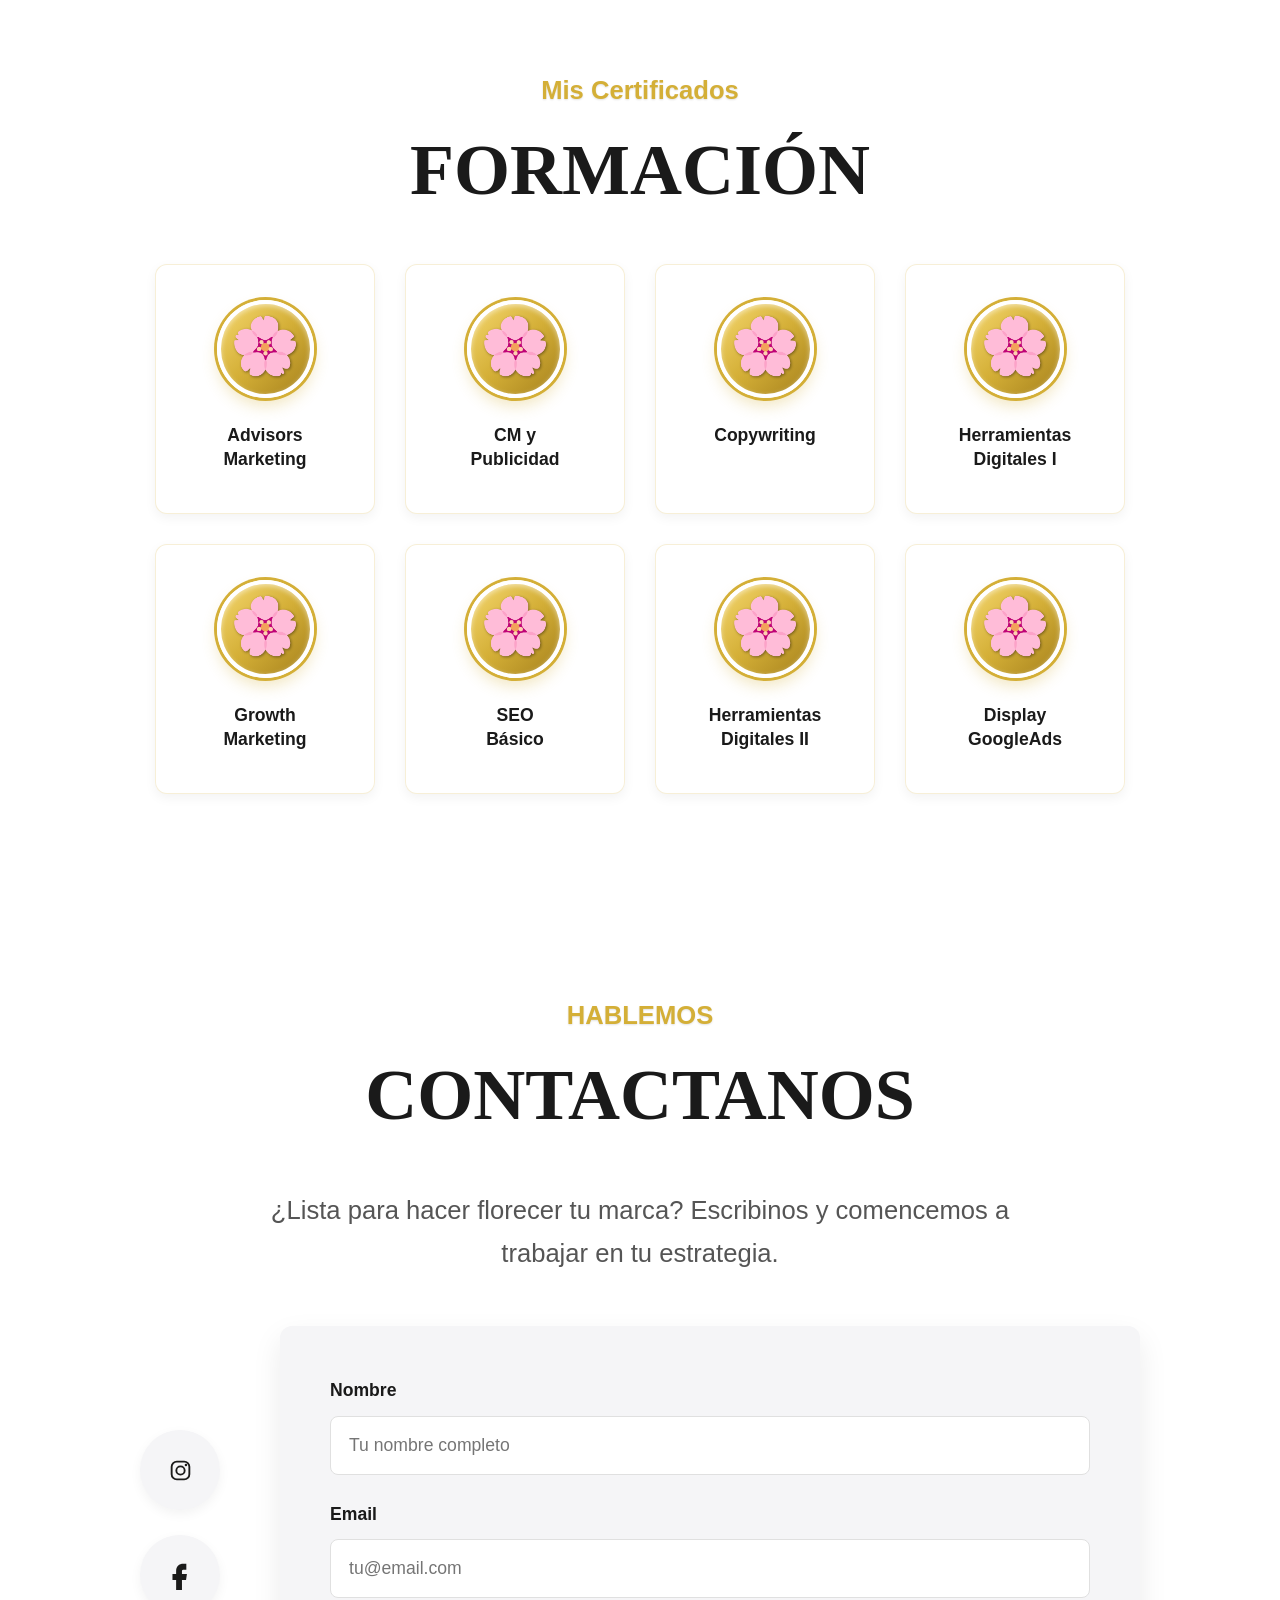
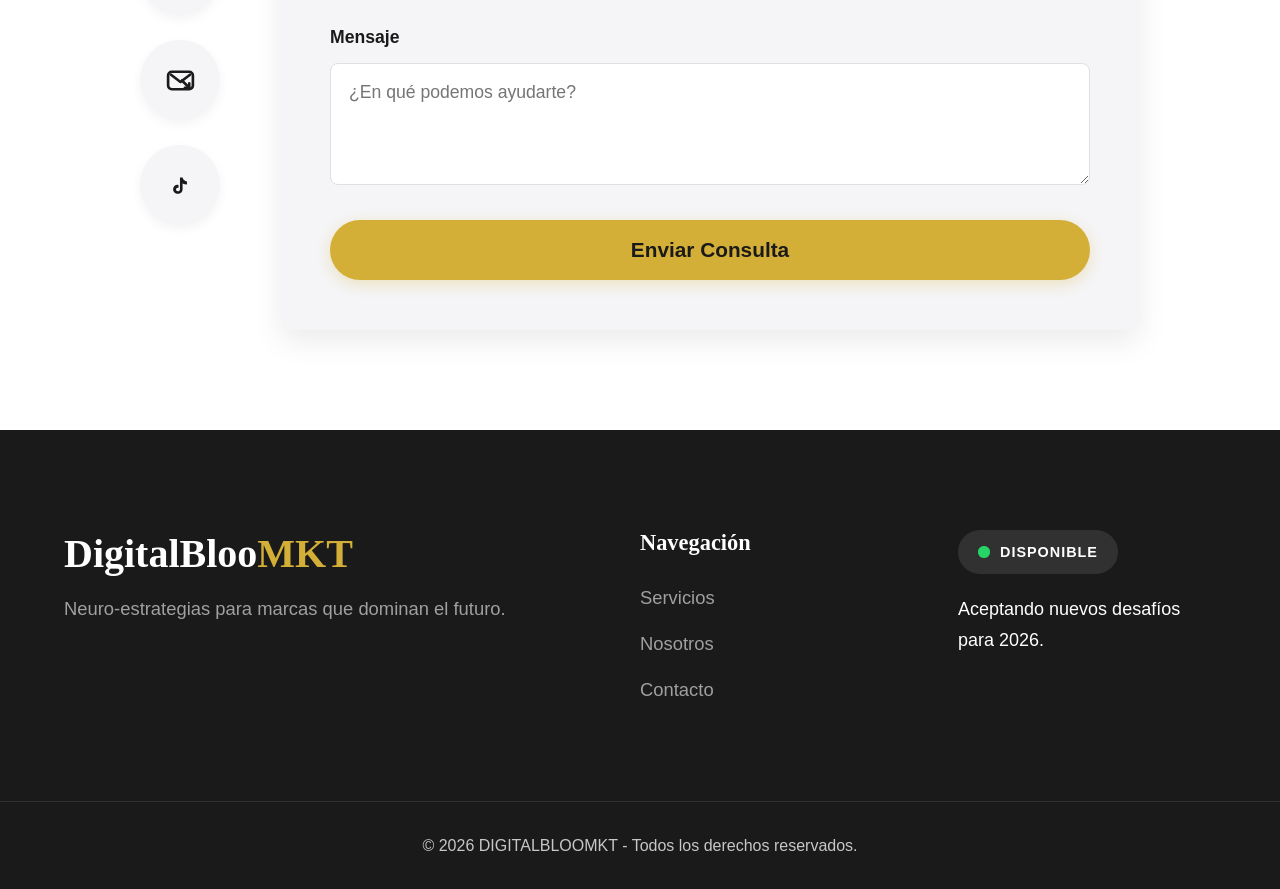
==== commit bcb57e0b: "Update Twitter title and subtitle color in index.html Testing changes for server connection" ====
--- a/index.html
+++ b/index.html
@@ -17,7 +17,7 @@
     <meta property="og:url" content="https://www.digitalbloomkt.com/">
     <meta property="og:image" content="https://www.digitalbloomkt.com/assets/images/logo1.webp">
     <meta name="twitter:card" content="summary_large_image">
-    <meta name="twitter:title" content="DigitalBloomKT | Agencia de Marketing Digital">
+    <meta name="twitter:title" content="DigitalBloomKT | Agencia de Marketing Digital 22">
     <meta name="twitter:description" content="Estrategia, creatividad y marketing digital para que tu marca florezca.">
     <meta name="twitter:image" content="https://www.digitalbloomkt.com/assets/images/logo1.webp">
 
@@ -28,7 +28,7 @@
     <link rel="preload" href="./assets/css/styles.min.css?v=20260704-1" as="style" onload="this.onload=null;this.rel='stylesheet'">
     <noscript><link rel="stylesheet" href="./assets/css/styles.min.css?v=20260704-1"></noscript>
     <style>
-    .subtitle{color:red;text-shadow:0 1px 2px rgba(0,0,0,.12)}
+    .subtitle{color: var(--primary);text-shadow:0 1px 2px rgba(0,0,0,.12)}
     .hero-title span{color:var(--primary);font-style:normal;text-decoration:none;text-shadow:0 1px 2px rgba(0,0,0,.12)}
     @media (max-width:768px){.hero-title span,.subtitle{color:var(--primary-contrast);text-shadow:none}}
     .fa-instagram::before,.fa-facebook-f::before,.fa-envelope::before,.fa-tiktok::before{content:"";display:inline-block;width:1em;height:1em;background-position:center;background-repeat:no-repeat;background-size:contain}
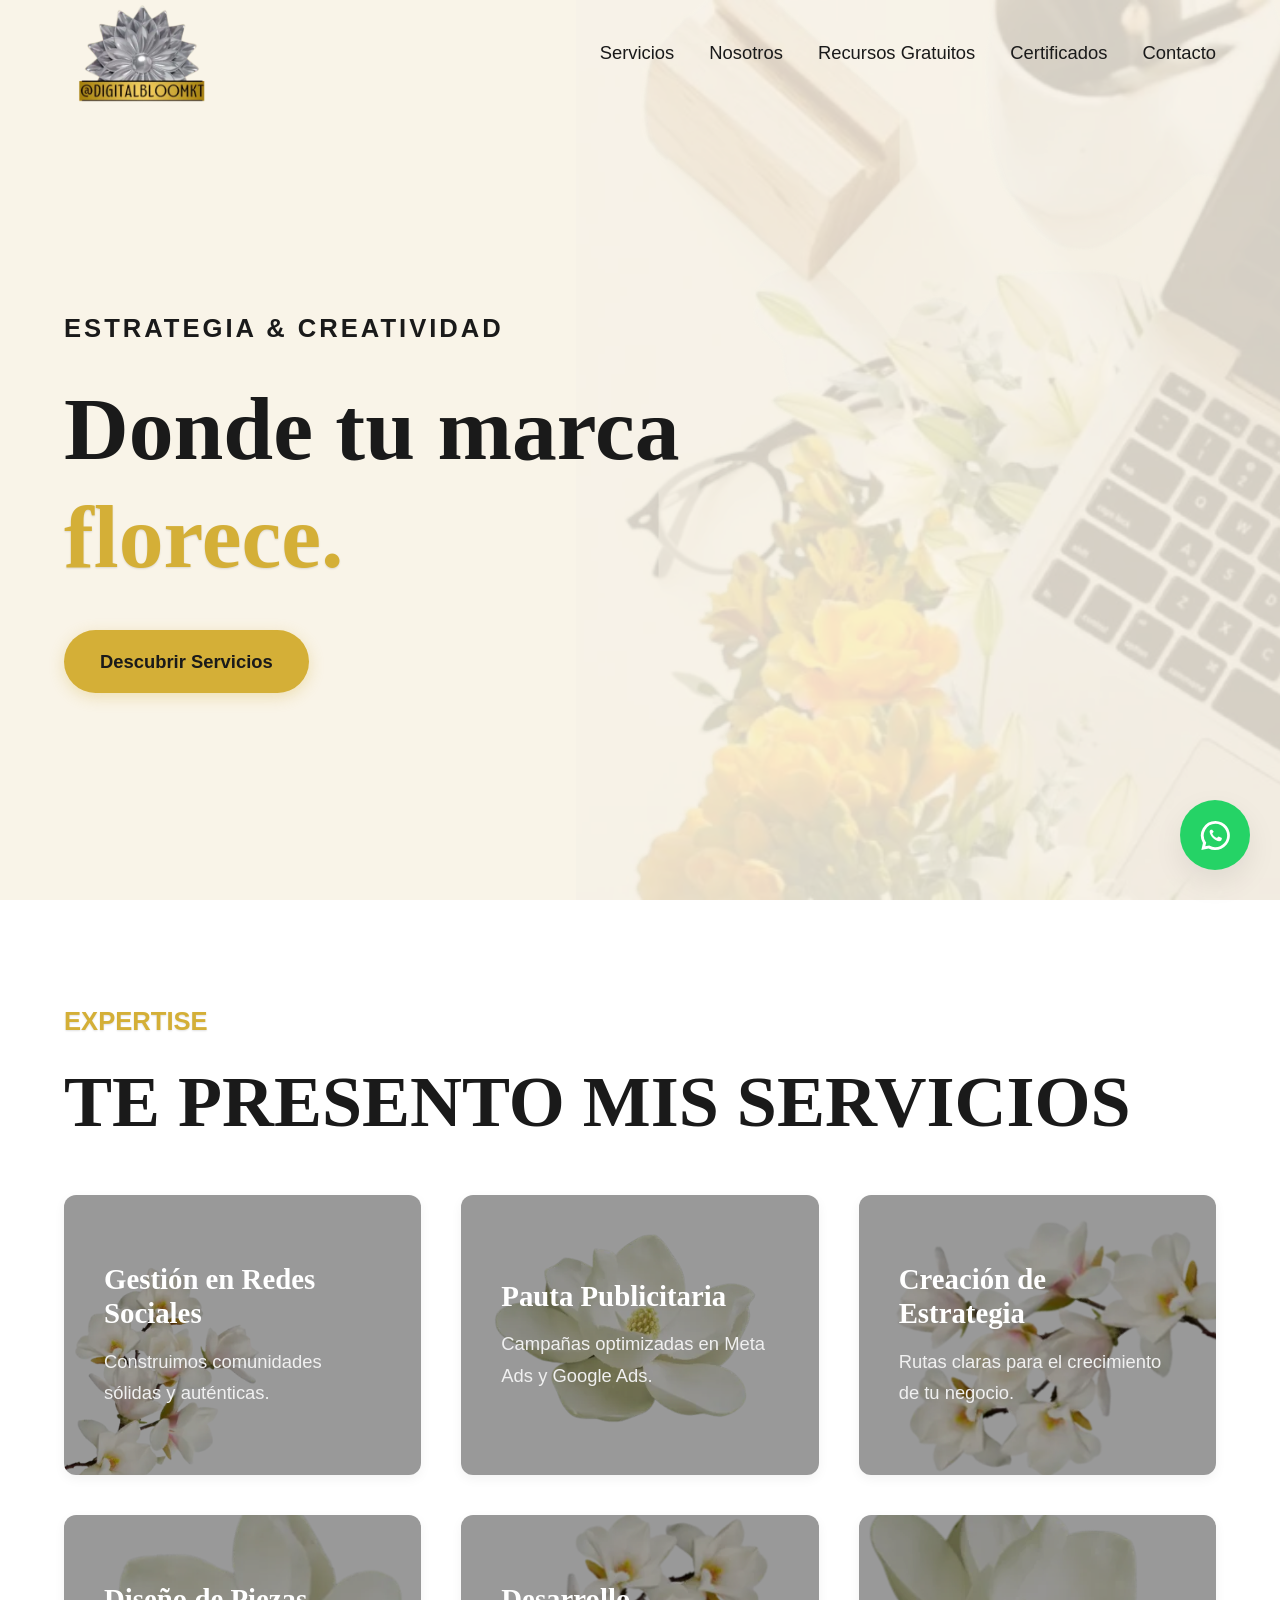
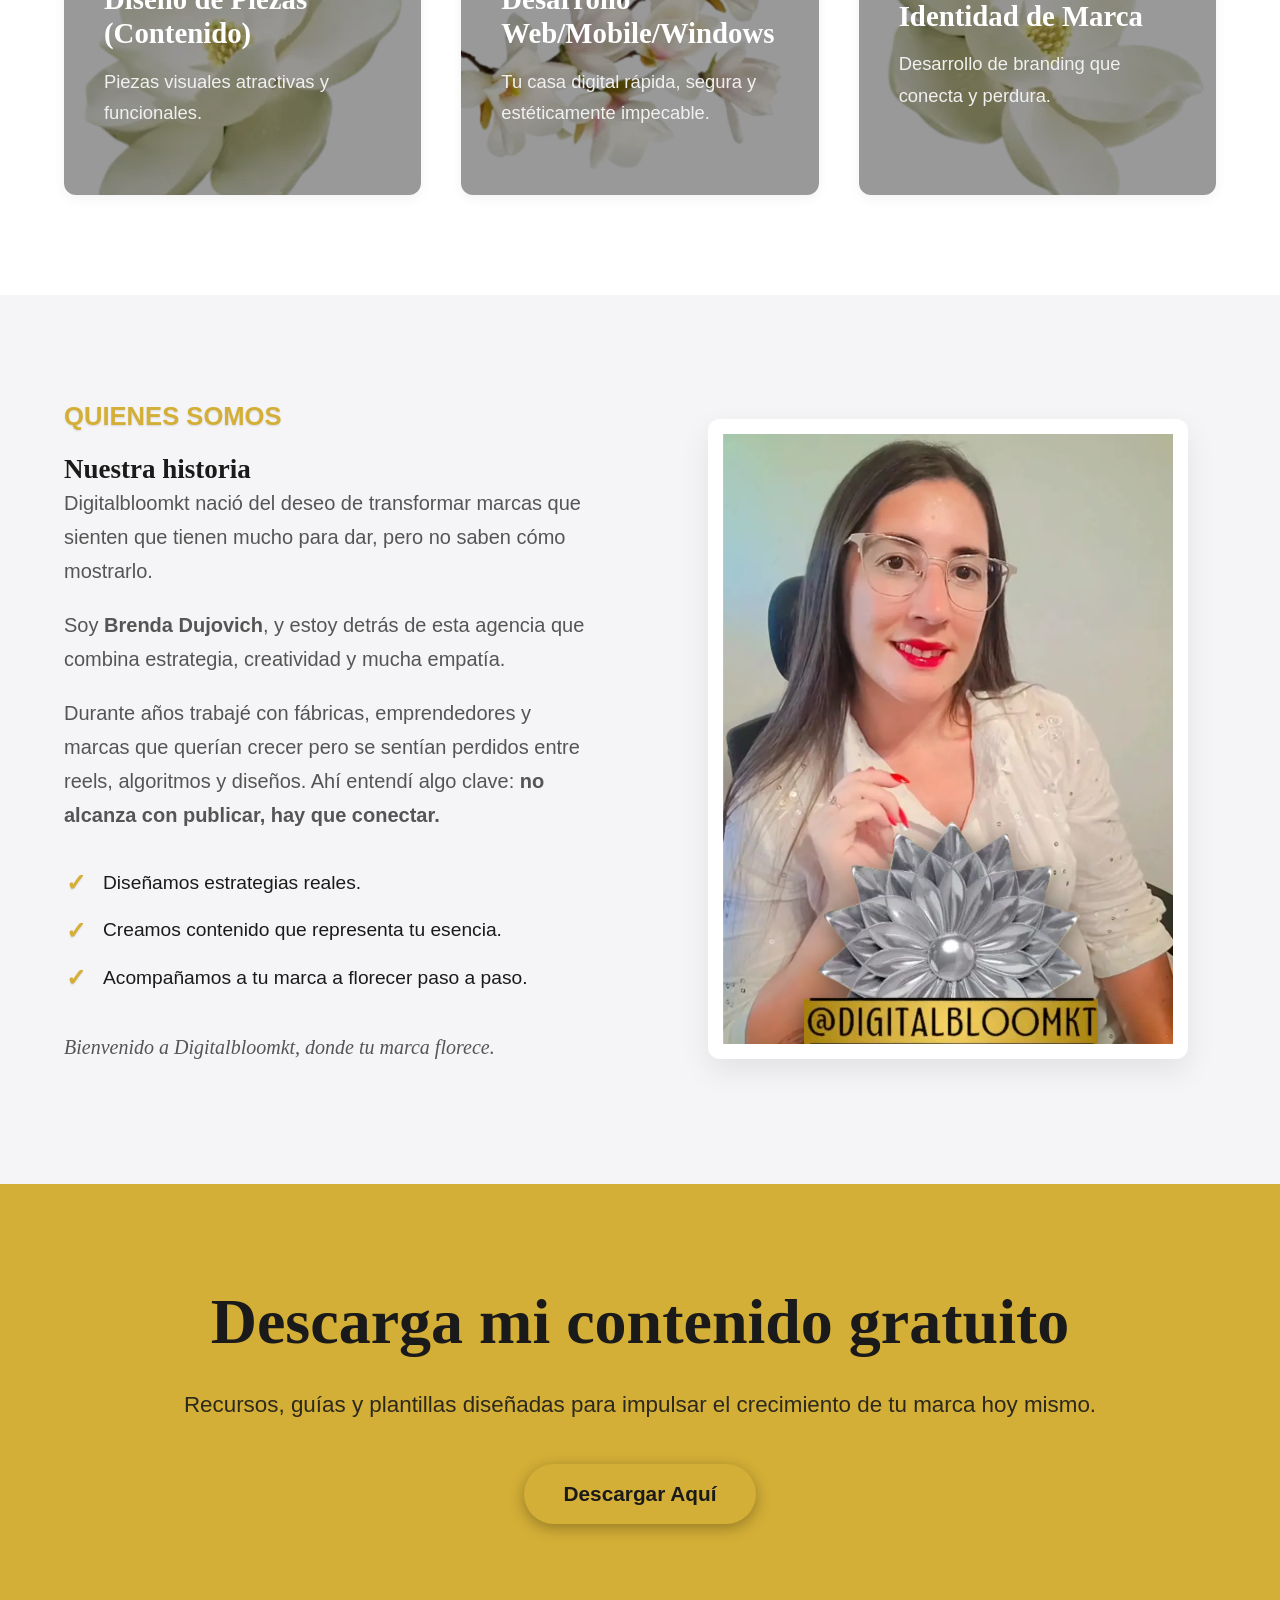
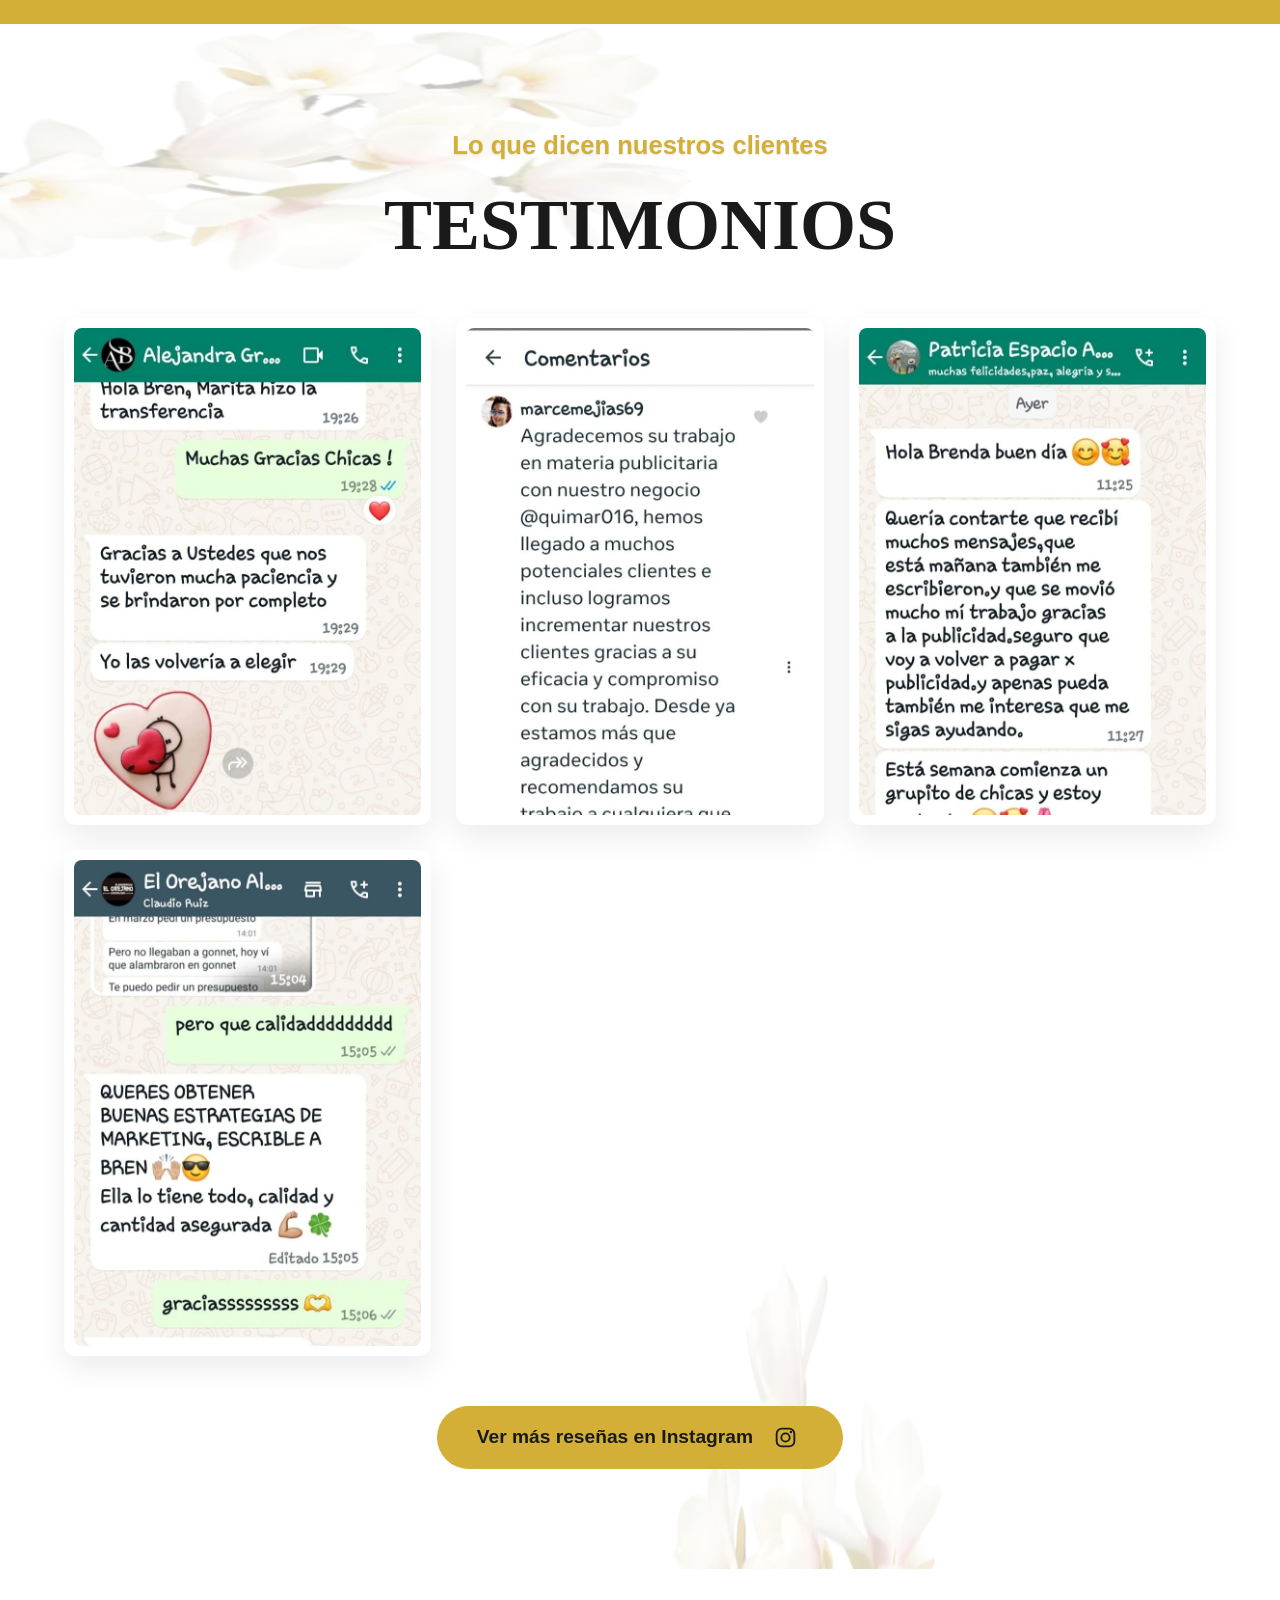
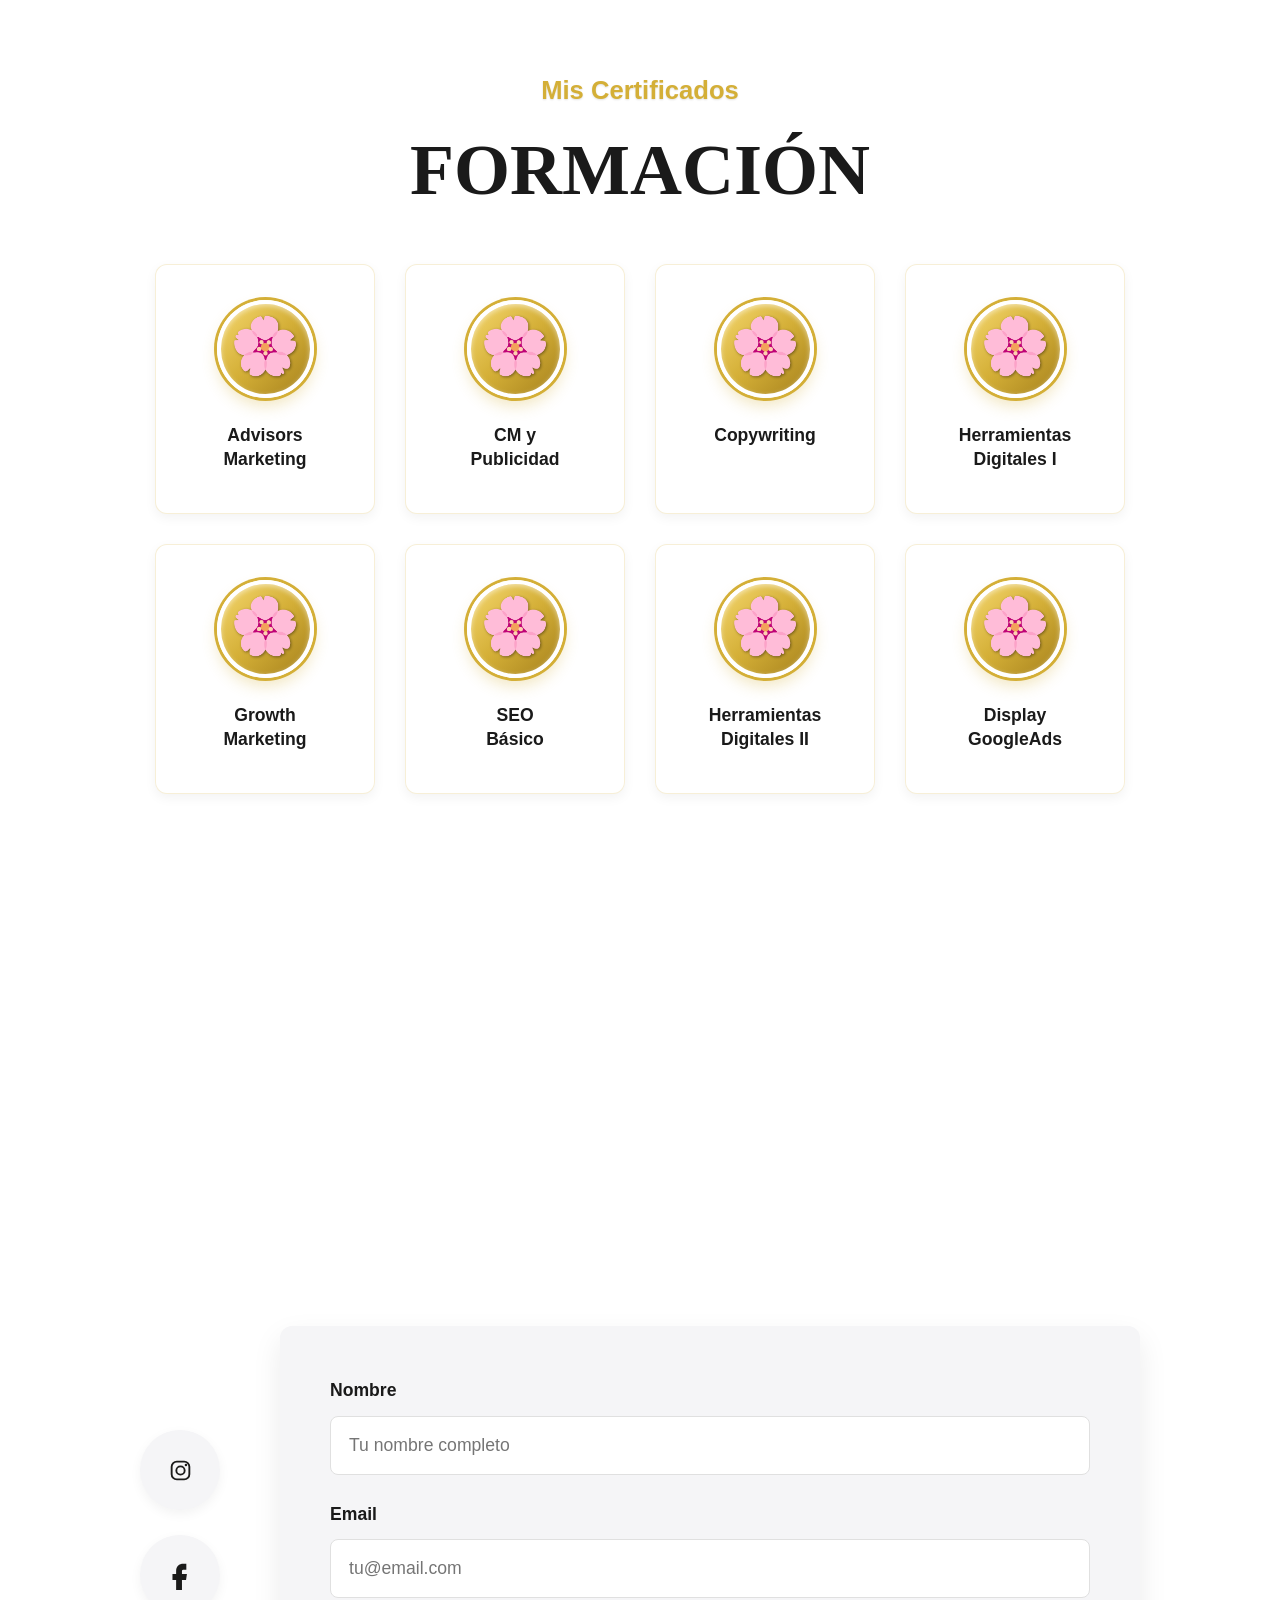
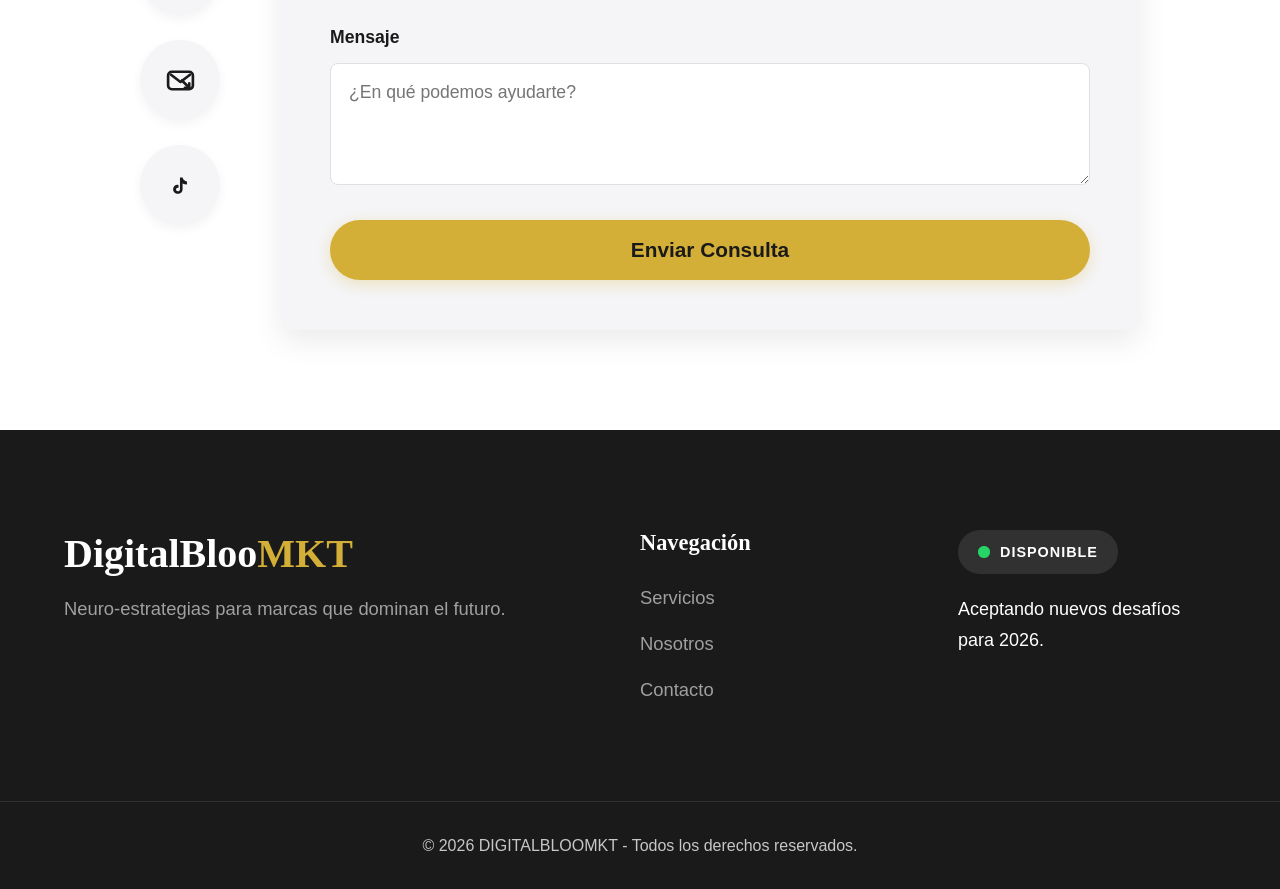
==== commit b424658a: "Actualizacion de formularios para serverless" ====
--- a/index.html
+++ b/index.html
@@ -274,7 +274,7 @@
                 <button class="cerrar-modal-gratuito" type="button" aria-label="Cerrar modal">×</button>
                 <h2 id="contenido-gratuito-title" class="modal-title-gold">MATERIAL GRATUITO</h2>
                 <p style="text-align: center; margin-bottom: 20px;">Selecciona los recursos y te los enviaremos.</p>
-                <form id="form-contenido-gratuito" class="modern-form form-gratuito-scroll" toolname="requestFreeMarketingResources" tooldescription="Solicita materiales gratuitos de marketing digital por email.">
+                <form id="form-contenido-gratuito" class="modern-form form-gratuito-scroll" toolname="requestFreeMarketingResources" tooldescription="Solicita materiales gratuitos de marketing digital por email.">git
                     <div class="checkbox-grid">
                         <label class="custom-checkbox"><input type="checkbox" name="contenido" value="convierte-tus-seguidores-en-clientes"><span>Convierte a tus seguidores en clientes y maximiza tus ventas</span></label>
                         <label class="custom-checkbox"><input type="checkbox" name="contenido" value="10-cierres-de-venta"><span>10 cierres de venta</span></label>
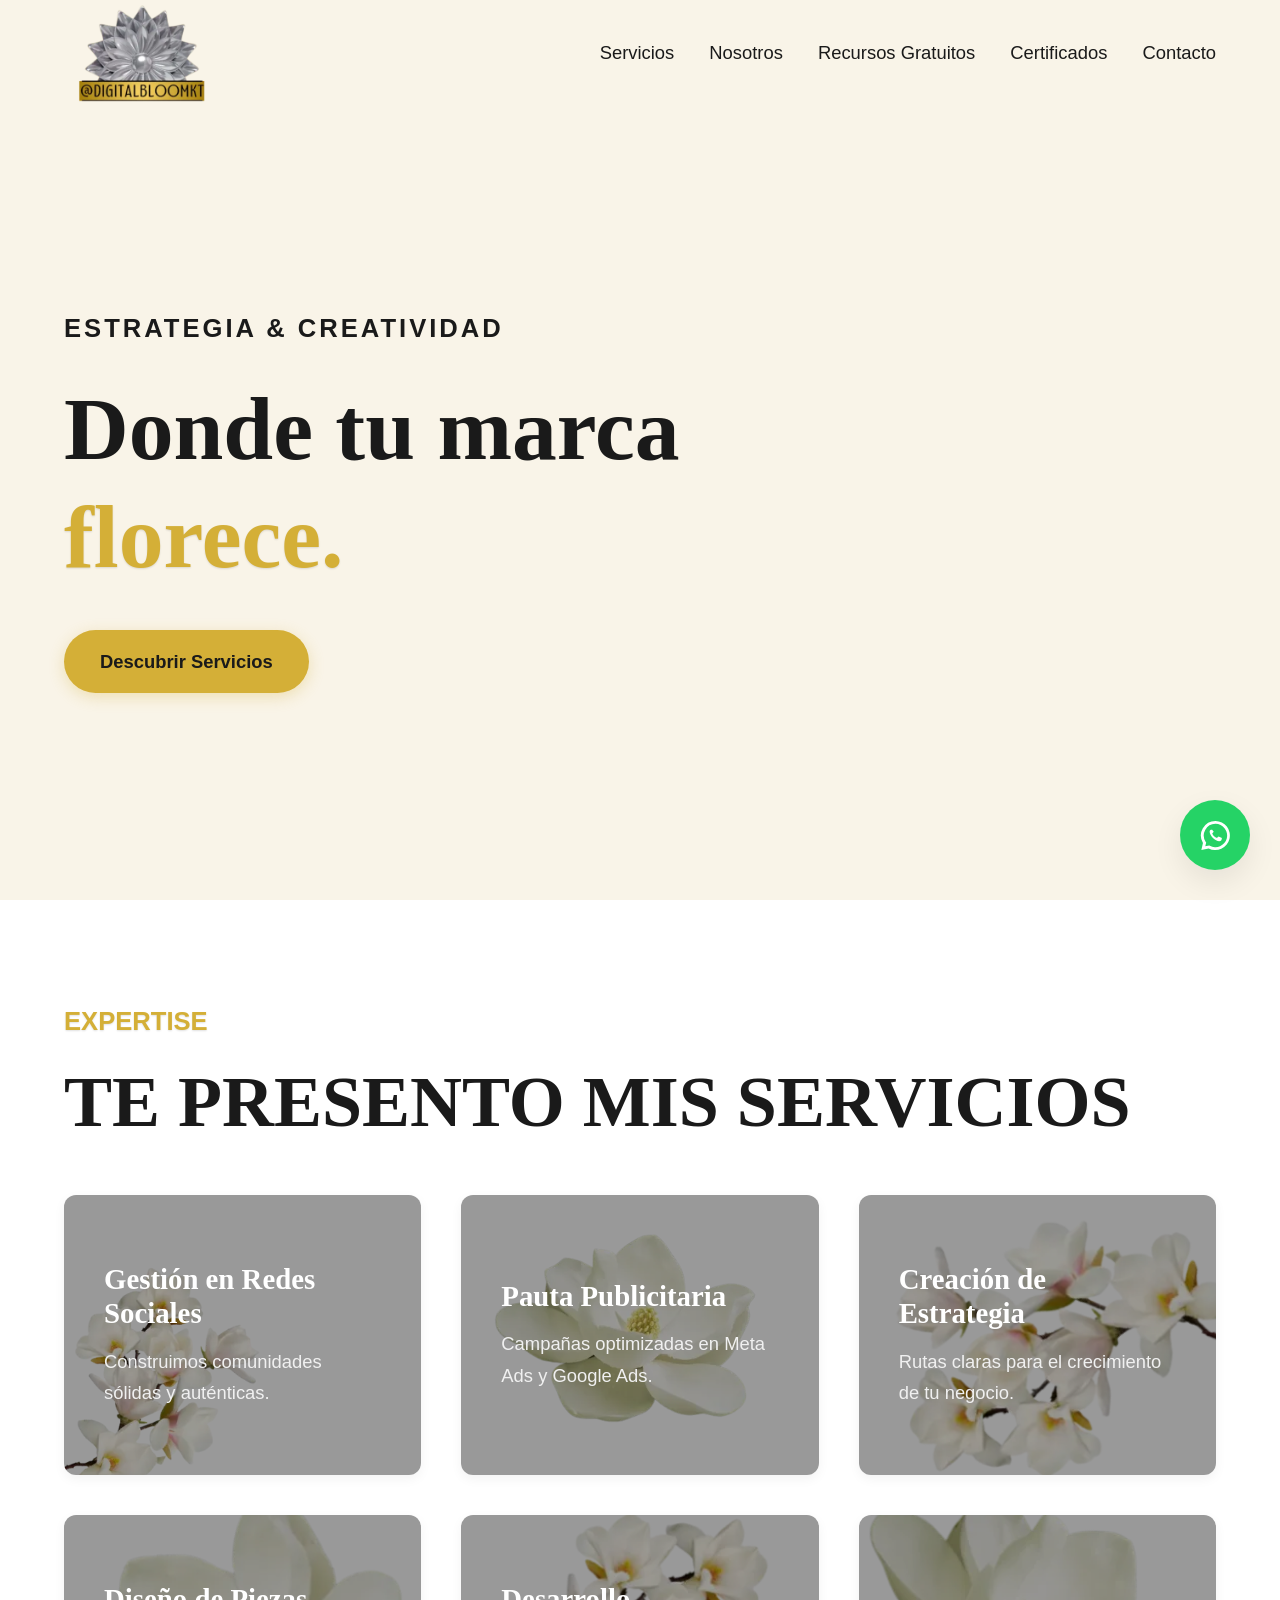
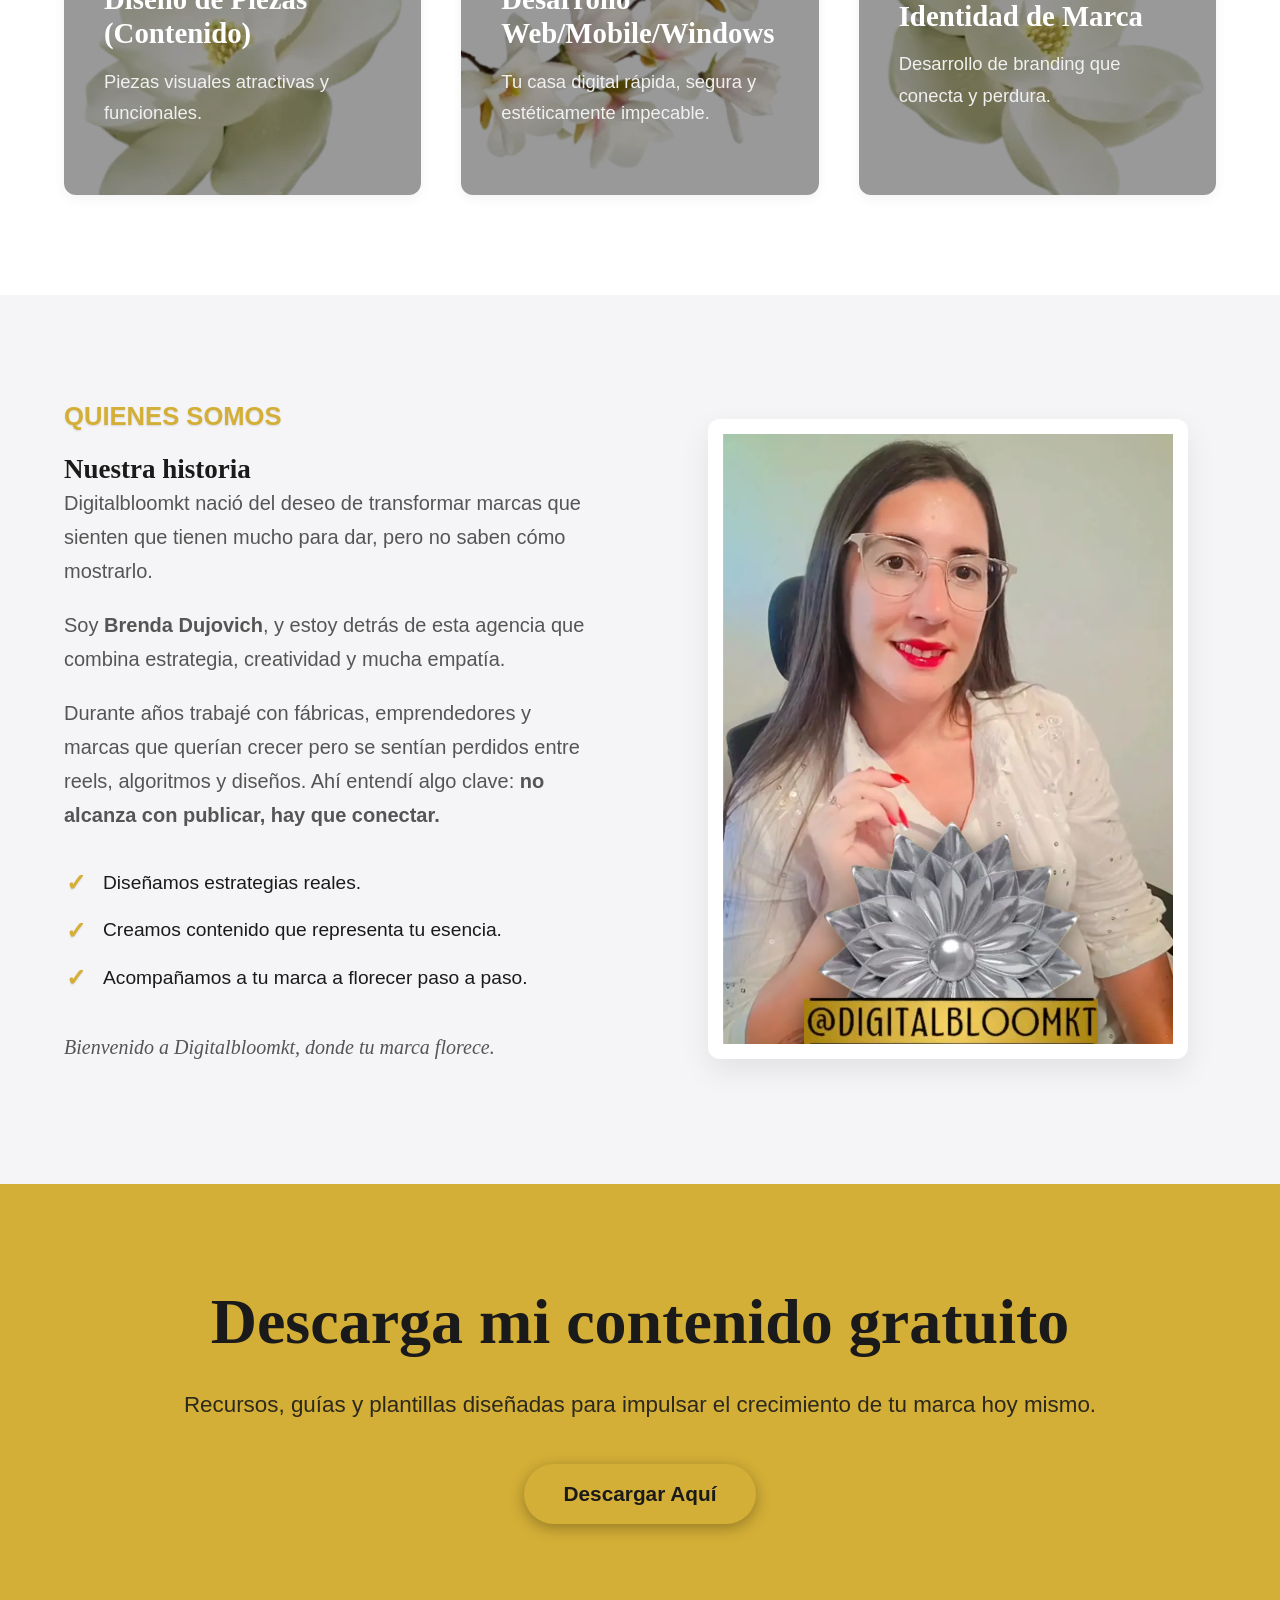
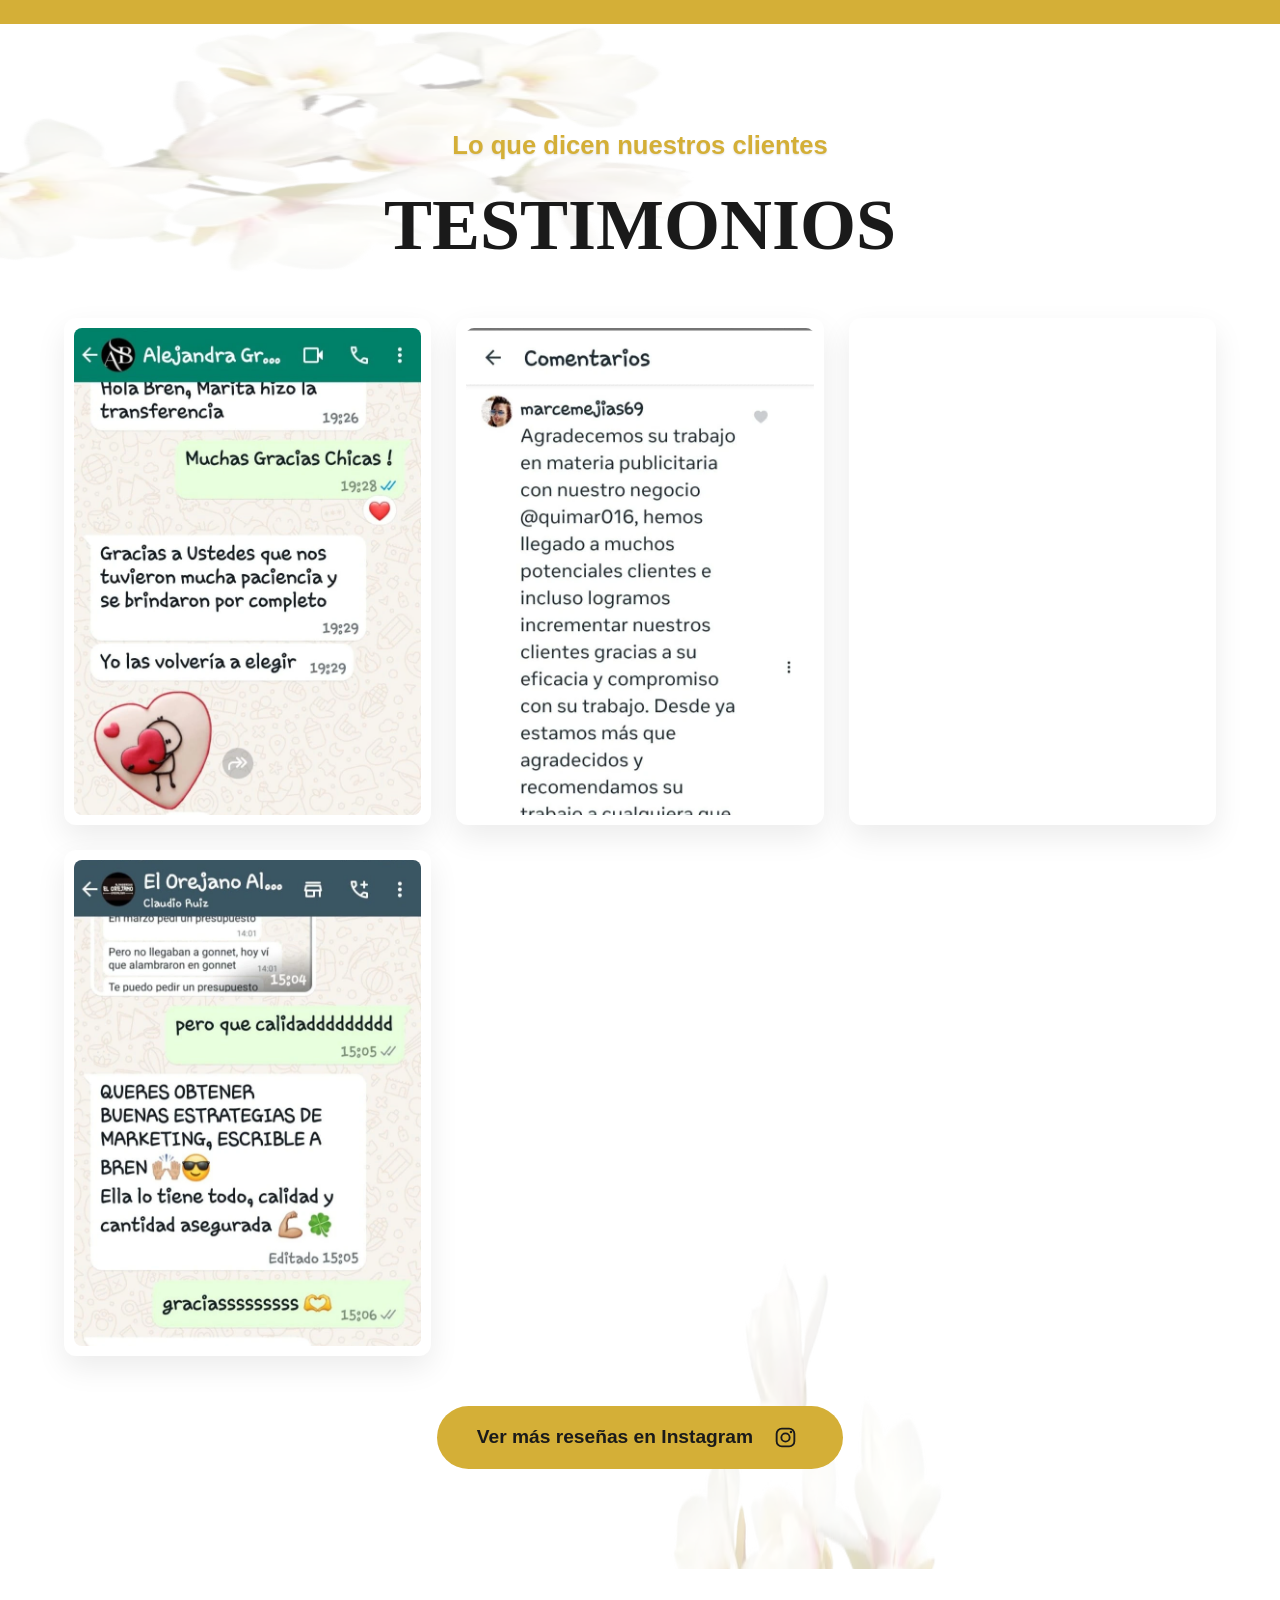
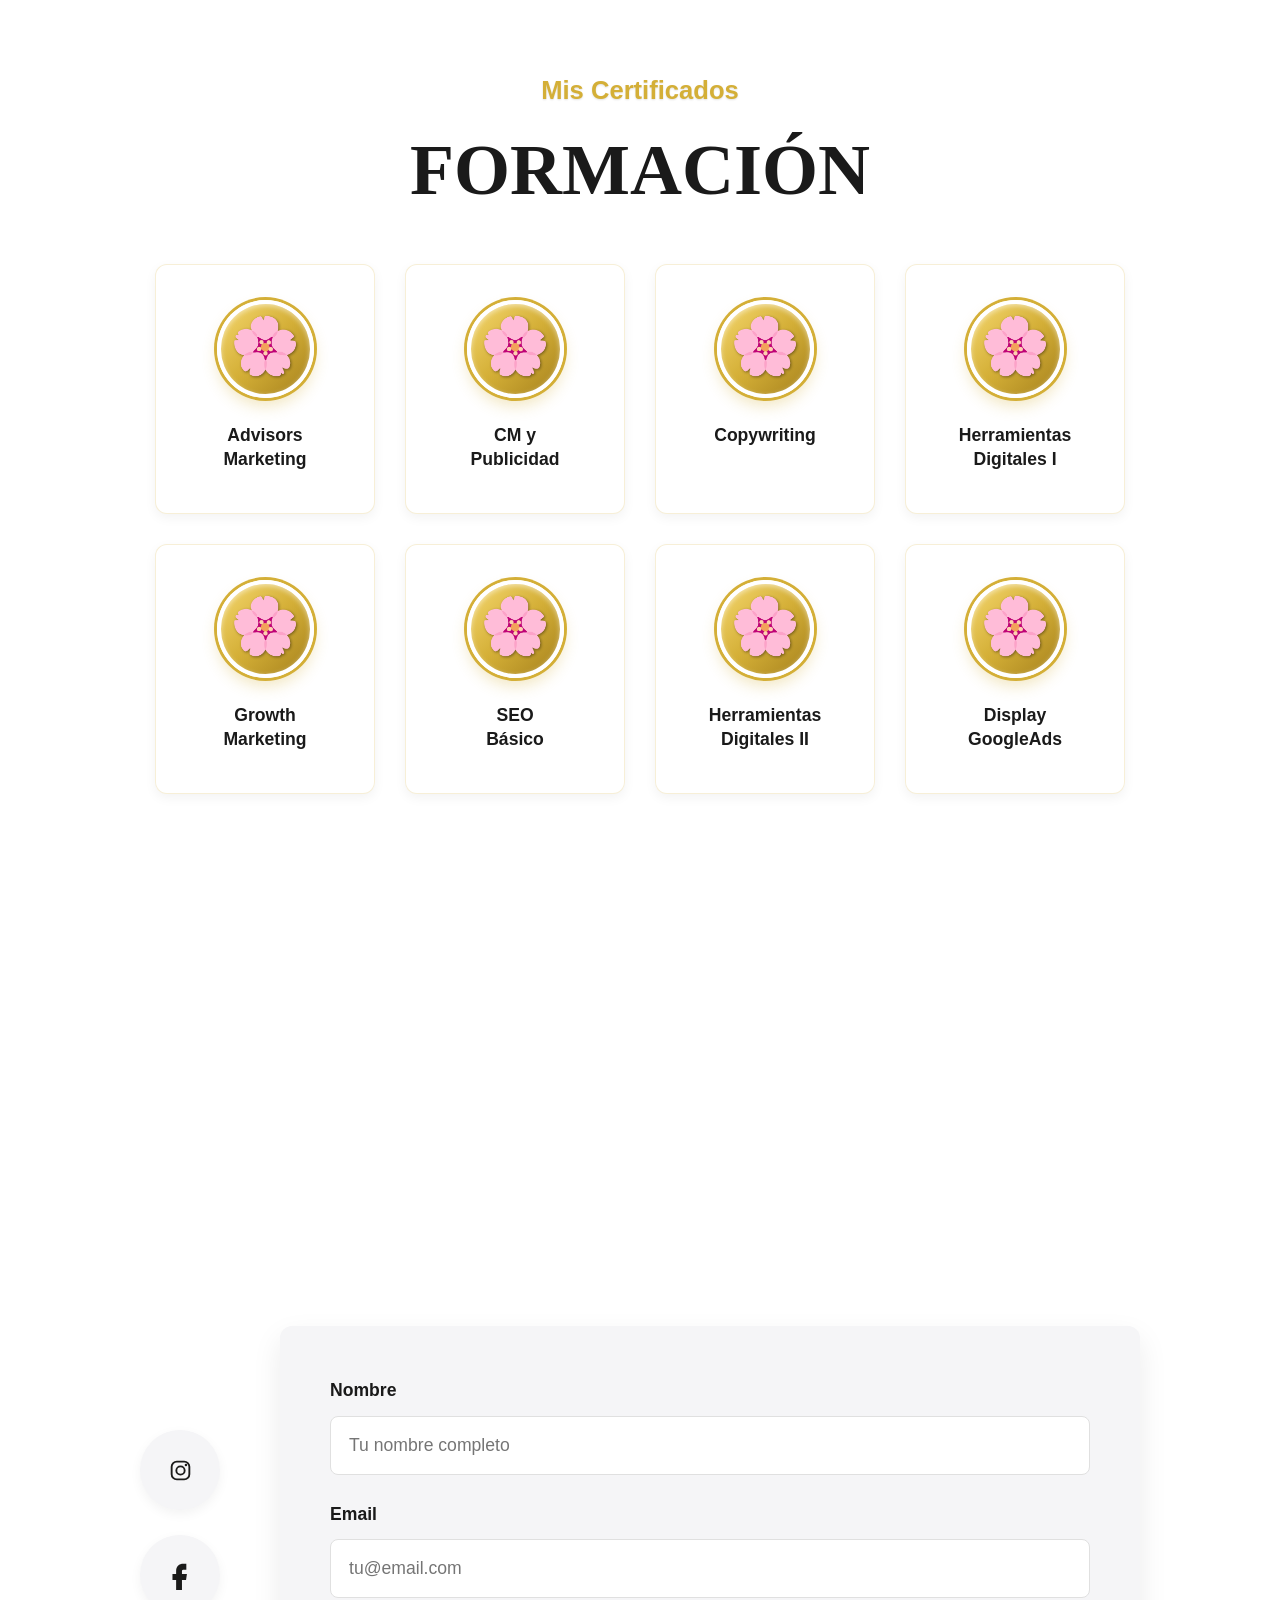
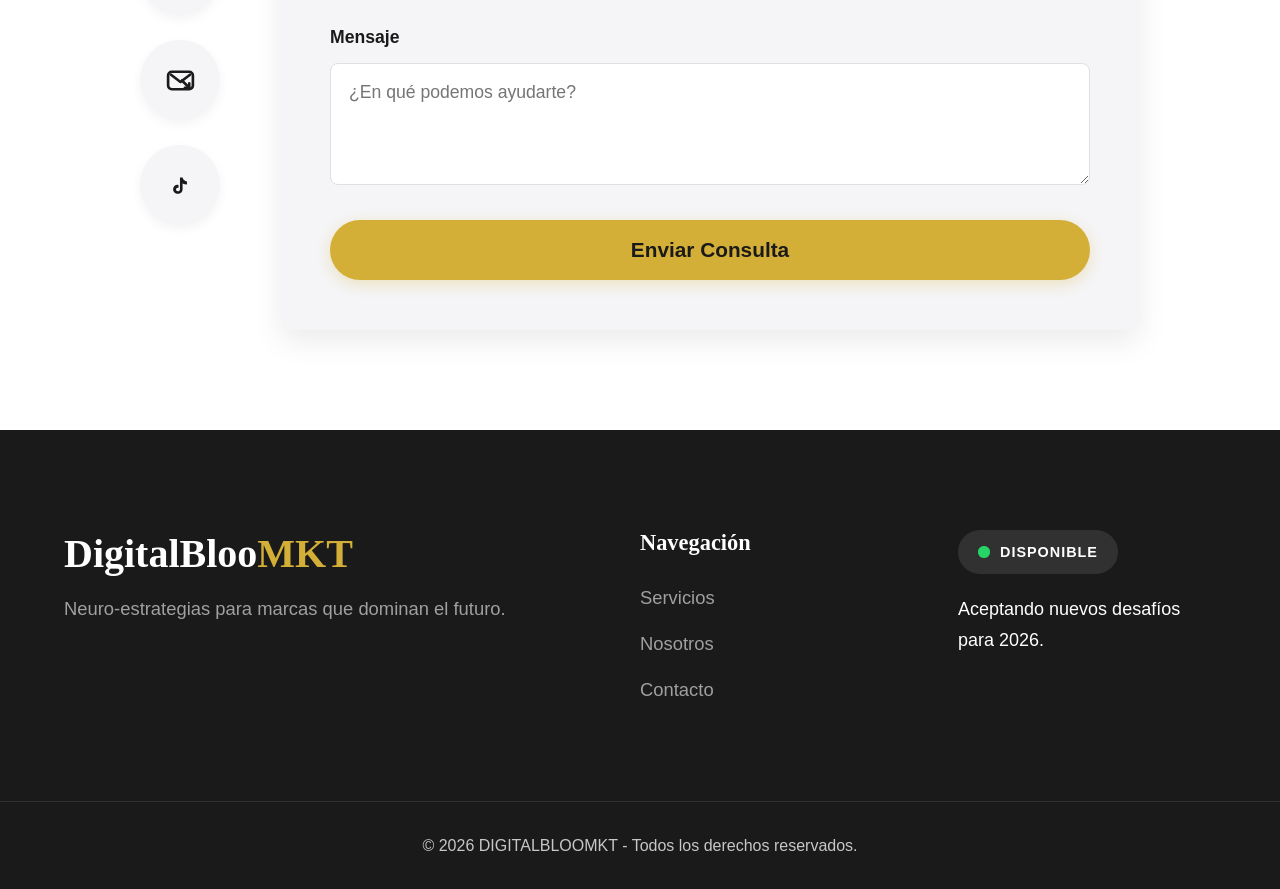
==== commit 837a947b: "Restaurar y unificar formularios y serverless functions" ====
--- a/index.html
+++ b/index.html
@@ -1,6 +1,22 @@
 <!DOCTYPE html>
 <html lang="es-AR">
 <head>
+      <script>(function(w,d,s,l,i){w[l]=w[l]||[];w[l].push({'gtm.start':
+    new Date().getTime(),event:'gtm.js'});var f=d.getElementsByTagName(s)[0],
+    j=d.createElement(s),dl=l!='dataLayer'?'&l='+l:'';j.async=true;j.src=
+    'https://www.googletagmanager.com/gtm.js?id='+i+dl;f.parentNode.insertBefore(j,f);
+    })(window,document,'script','dataLayer','GTM-MDPP5TW6');</script>
+    <!-- End Google Tag Manager -->
+
+    <!-- Google Analytics (GA4) -->
+    <script async src="https://www.googletagmanager.com/gtag/js?id=G-SLS4NF0RVF"></script>
+    <script>
+      window.dataLayer = window.dataLayer || [];
+      function gtag(){dataLayer.push(arguments);}
+      gtag('js', new Date());
+
+      gtag('config', 'G-SLS4NF0RVF');
+    </script>
     <meta charset="UTF-8">
     <meta name="viewport" content="width=device-width, initial-scale=1.0">
     <meta name="description" content="Agencia de marketing digital en Argentina. Estrategia, redes sociales, pauta publicitaria, branding y desarrollo web para hacer florecer tu marca.">
@@ -17,7 +33,7 @@
     <meta property="og:url" content="https://www.digitalbloomkt.com/">
     <meta property="og:image" content="https://www.digitalbloomkt.com/assets/images/logo1.webp">
     <meta name="twitter:card" content="summary_large_image">
-    <meta name="twitter:title" content="DigitalBloomKT | Agencia de Marketing Digital 22">
+    <meta name="twitter:title" content="DigitalBloomKT | Agencia de Marketing Digital">
     <meta name="twitter:description" content="Estrategia, creatividad y marketing digital para que tu marca florezca.">
     <meta name="twitter:image" content="https://www.digitalbloomkt.com/assets/images/logo1.webp">
 
@@ -28,7 +44,7 @@
     <link rel="preload" href="./assets/css/styles.min.css?v=20260704-1" as="style" onload="this.onload=null;this.rel='stylesheet'">
     <noscript><link rel="stylesheet" href="./assets/css/styles.min.css?v=20260704-1"></noscript>
     <style>
-    .subtitle{color: var(--primary);text-shadow:0 1px 2px rgba(0,0,0,.12)}
+    .subtitle{color:var(--primary);text-shadow:0 1px 2px rgba(0,0,0,.12)}
     .hero-title span{color:var(--primary);font-style:normal;text-decoration:none;text-shadow:0 1px 2px rgba(0,0,0,.12)}
     @media (max-width:768px){.hero-title span,.subtitle{color:var(--primary-contrast);text-shadow:none}}
     .fa-instagram::before,.fa-facebook-f::before,.fa-envelope::before,.fa-tiktok::before{content:"";display:inline-block;width:1em;height:1em;background-position:center;background-repeat:no-repeat;background-size:contain}
@@ -274,7 +290,7 @@
                 <button class="cerrar-modal-gratuito" type="button" aria-label="Cerrar modal">×</button>
                 <h2 id="contenido-gratuito-title" class="modal-title-gold">MATERIAL GRATUITO</h2>
                 <p style="text-align: center; margin-bottom: 20px;">Selecciona los recursos y te los enviaremos.</p>
-                <form id="form-contenido-gratuito" class="modern-form form-gratuito-scroll" toolname="requestFreeMarketingResources" tooldescription="Solicita materiales gratuitos de marketing digital por email.">git
+                <form id="form-contenido-gratuito" class="modern-form form-gratuito-scroll" toolname="requestFreeMarketingResources" tooldescription="Solicita materiales gratuitos de marketing digital por email.">
                     <div class="checkbox-grid">
                         <label class="custom-checkbox"><input type="checkbox" name="contenido" value="convierte-tus-seguidores-en-clientes"><span>Convierte a tus seguidores en clientes y maximiza tus ventas</span></label>
                         <label class="custom-checkbox"><input type="checkbox" name="contenido" value="10-cierres-de-venta"><span>10 cierres de venta</span></label>
@@ -317,5 +333,72 @@
     </div>
 
     <script src="./assets/js/main.min.js?v=20260704-1" defer></script>
+    <script>
+  // 1. Manejo del Formulario de Contacto General
+  const contactForm = document.getElementById('contactForm');
+  if (contactForm) {
+    contactForm.addEventListener('submit', async (e) => {
+      e.preventDefault();
+      
+      const nombre = document.getElementById('nombre').value;
+      const email = document.getElementById('email').value;
+      const consulta = document.getElementById('consulta').value;
+
+      try {
+        const response = await fetch('/api/contacto', {
+          method: 'POST',
+          headers: { 'Content-Type': 'application/json' },
+          body: JSON.stringify({ nombre, email, consulta })
+        });
+
+        const resultado = await response.json();
+        
+        if (response.ok) {
+          alert(resultado.message || "¡Consulta enviada con éxito!");
+          contactForm.reset();
+        } else {
+          alert(resultado.error || "Ocurrió un error al enviar la consulta.");
+        }
+      } catch (err) {
+        alert("Error de red al intentar enviar el formulario.");
+      }
+    });
+  }
+
+  // 2. Manejo del Formulario de Contenido Gratuito (Modal)
+  const formGratuito = document.getElementById('form-contenido-gratuito');
+  if (formGratuito) {
+    formGratuito.addEventListener('submit', async (e) => {
+      e.preventDefault();
+      
+      const email = document.getElementById('user-email-gratuito').value;
+      
+      const contenido = [];
+      formGratuito.querySelectorAll('input[name="contenido"]:checked').forEach(el => {
+        contenido.push(el.value);
+      });
+
+      try {
+        const response = await fetch('/api/recursos', {
+          method: 'POST',
+          headers: { 'Content-Type': 'application/json' },
+          body: JSON.stringify({ email, contenido })
+        });
+
+        const resultado = await response.json();
+        
+        if (response.ok) {
+          alert(resultado.message || "¡Recursos enviados con éxito a tu correo!");
+          formGratuito.reset();
+          // Opcional: cerrar el modal automáticamente si tienes una función para ello
+        } else {
+          alert(resultado.error || "Ocurrió un error.");
+        }
+      } catch (err) {
+        alert("Error de red al intentar solicitar los recursos.");
+      }
+    });
+  }
+</script>
 </body>
 </html>
